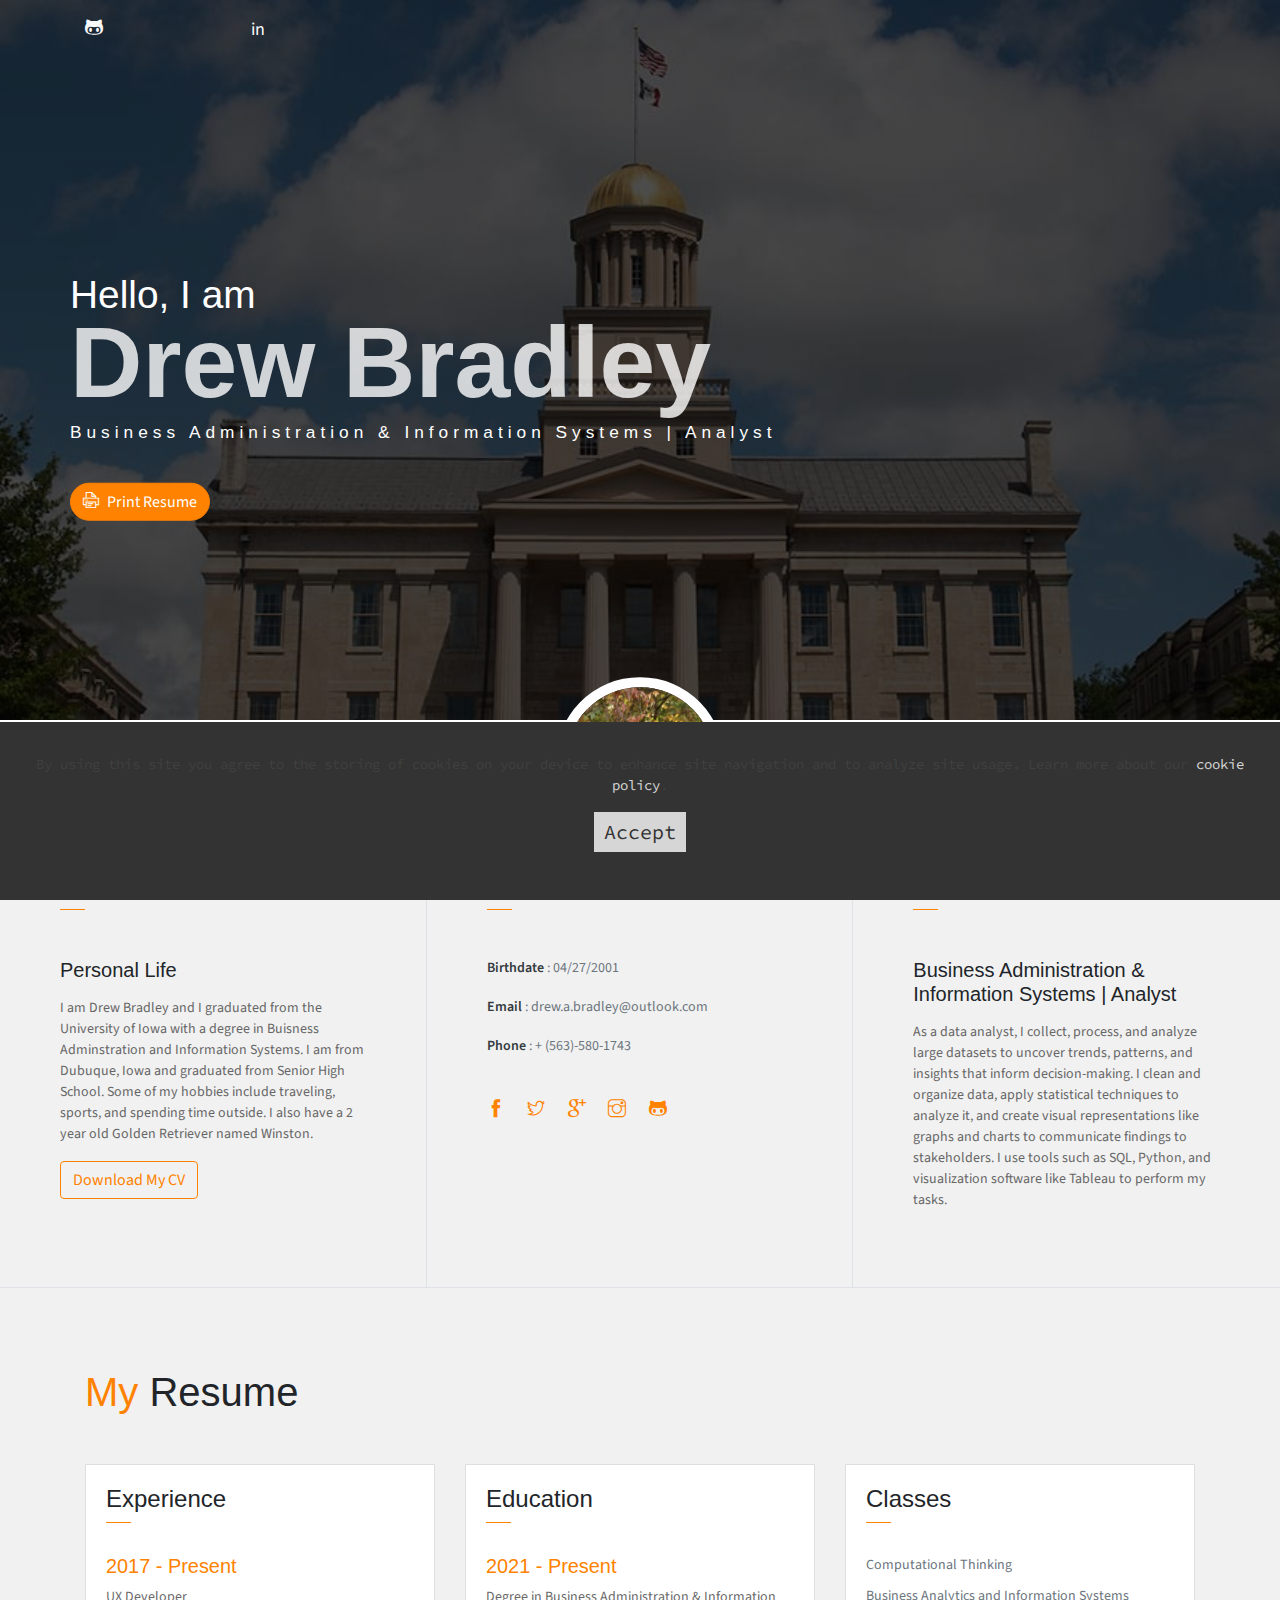
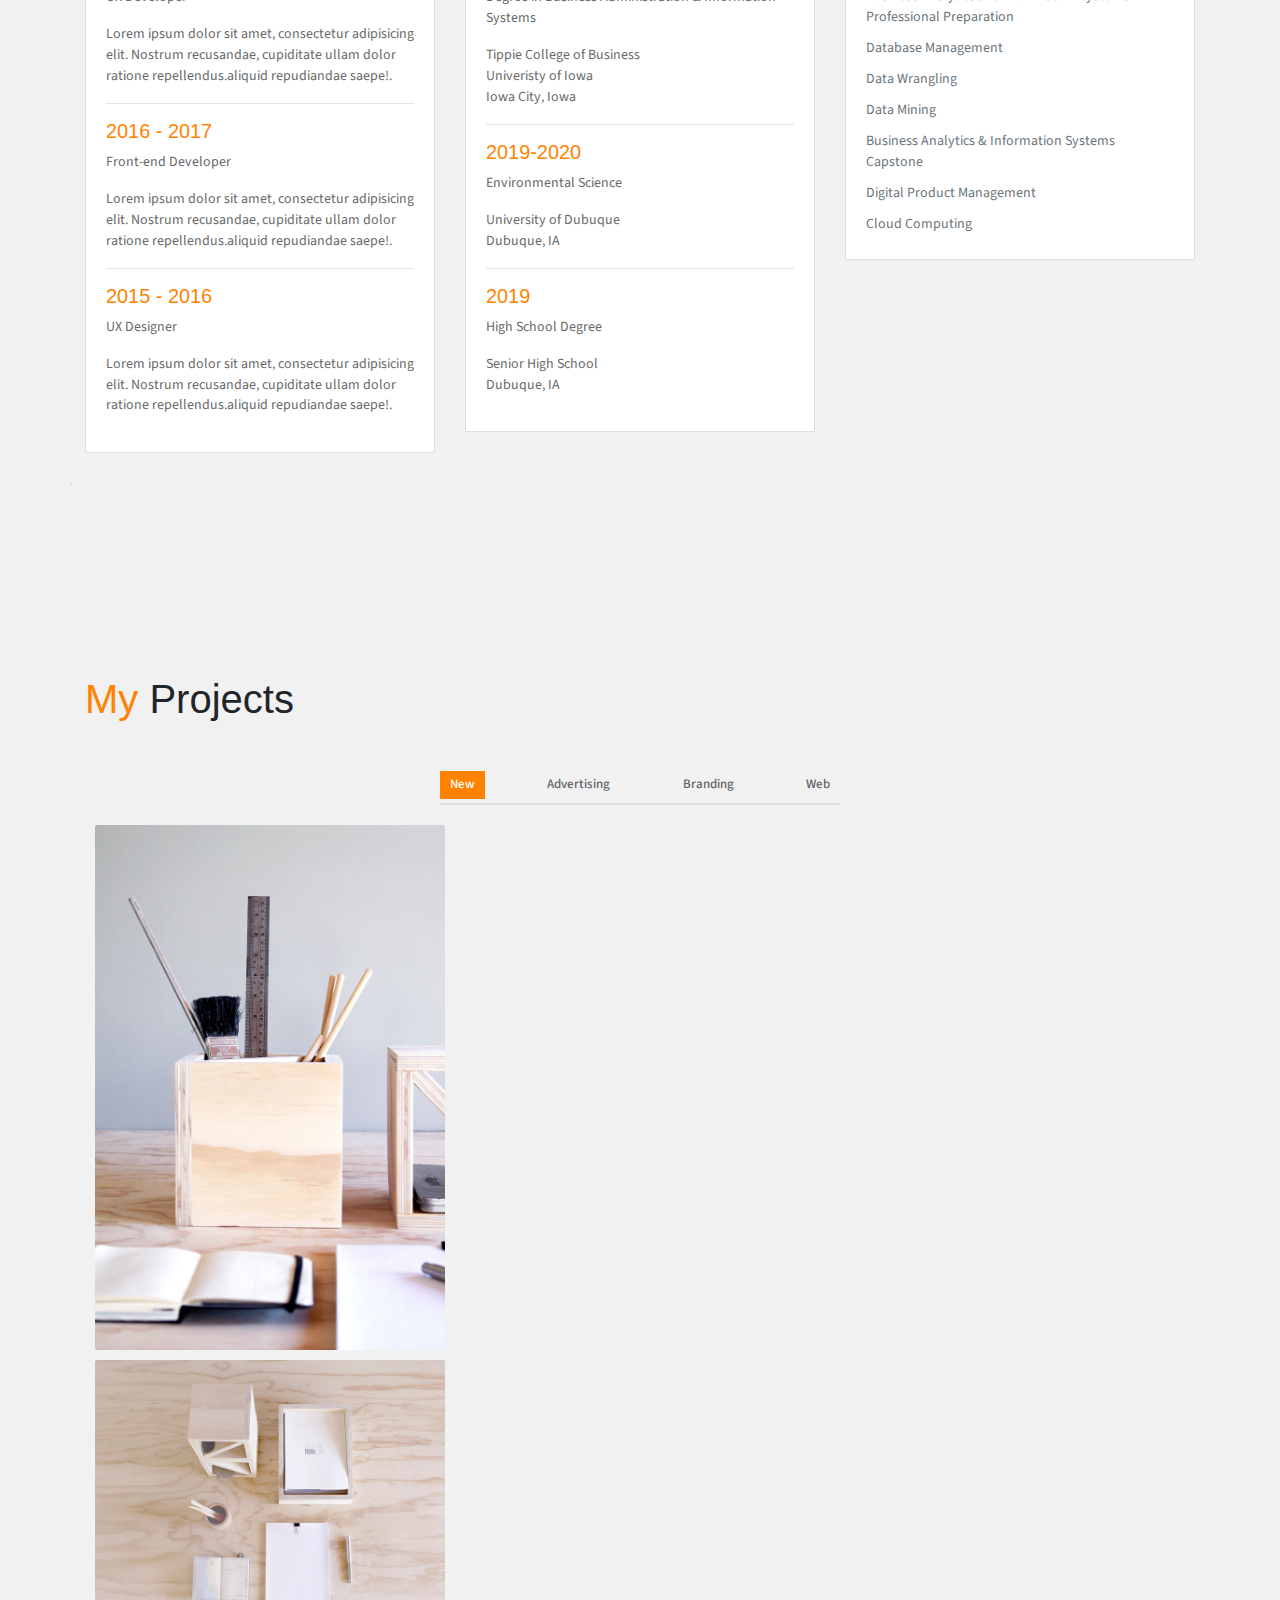
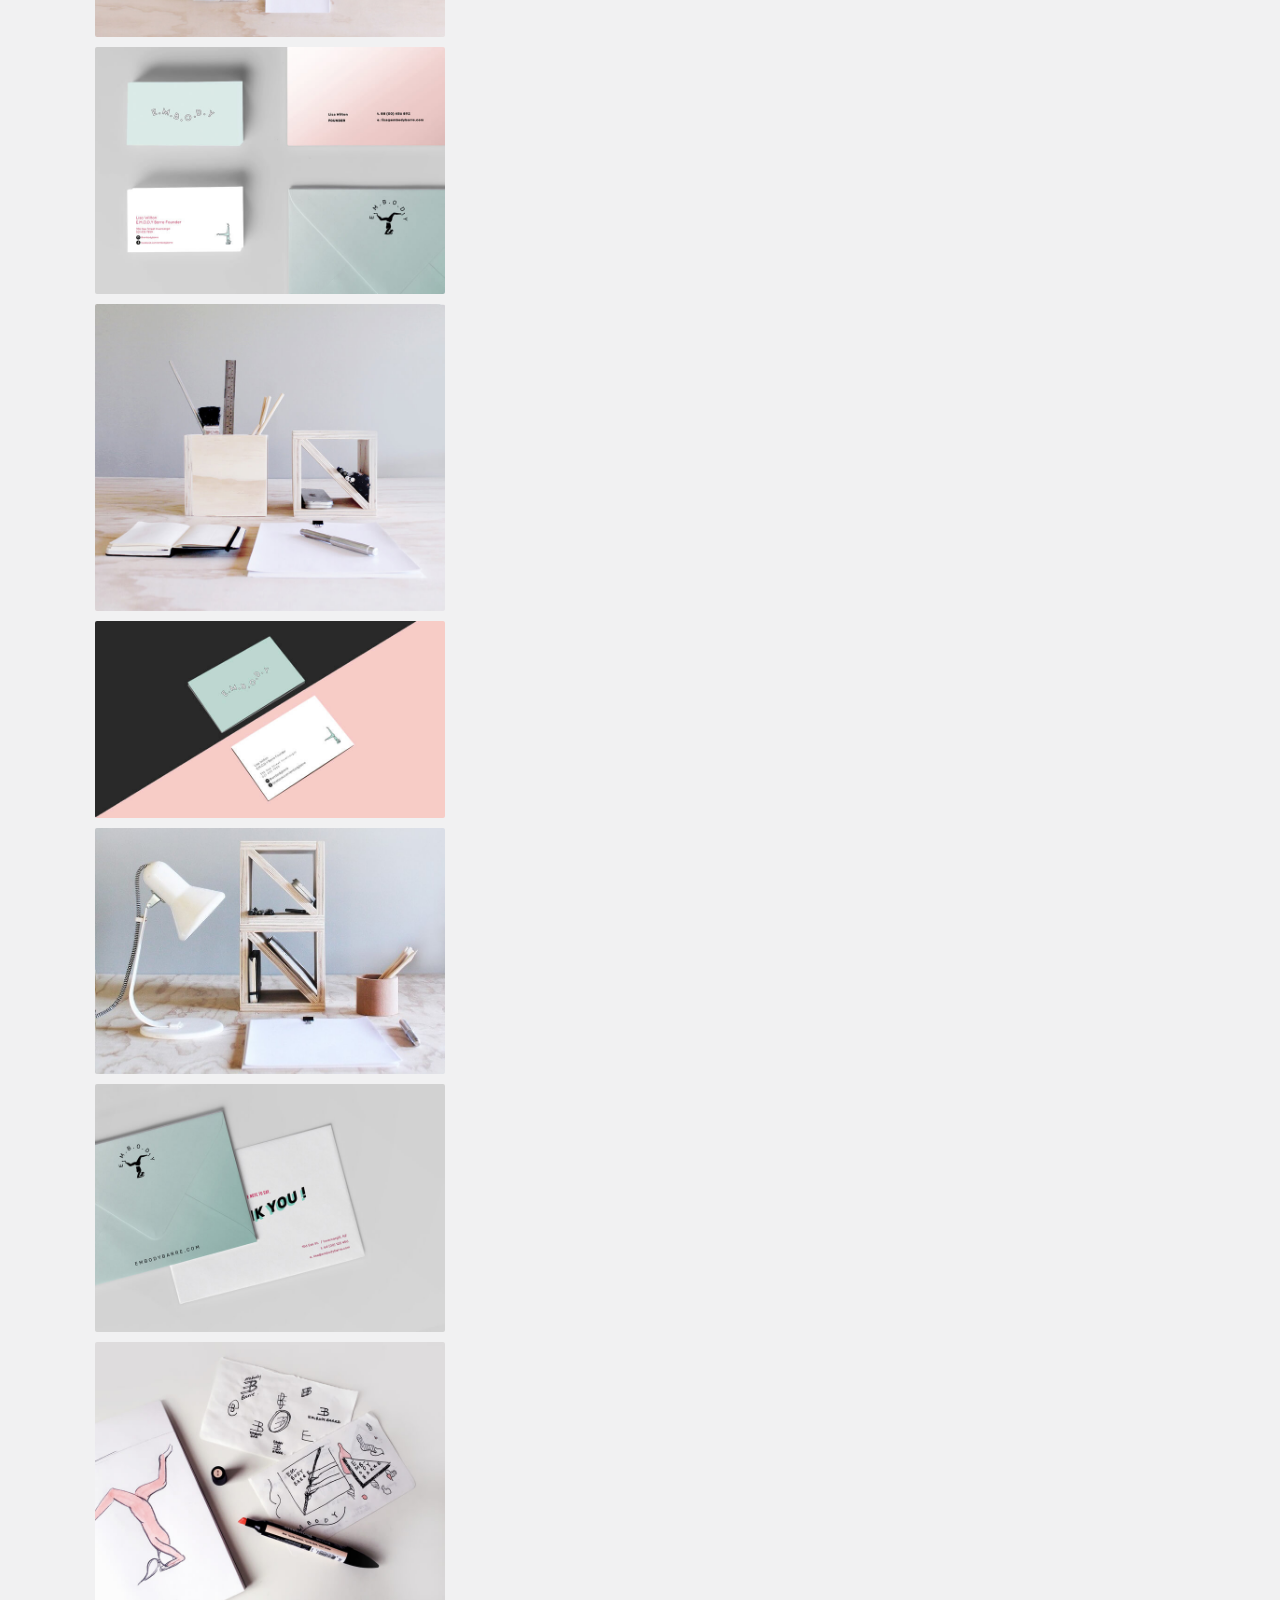
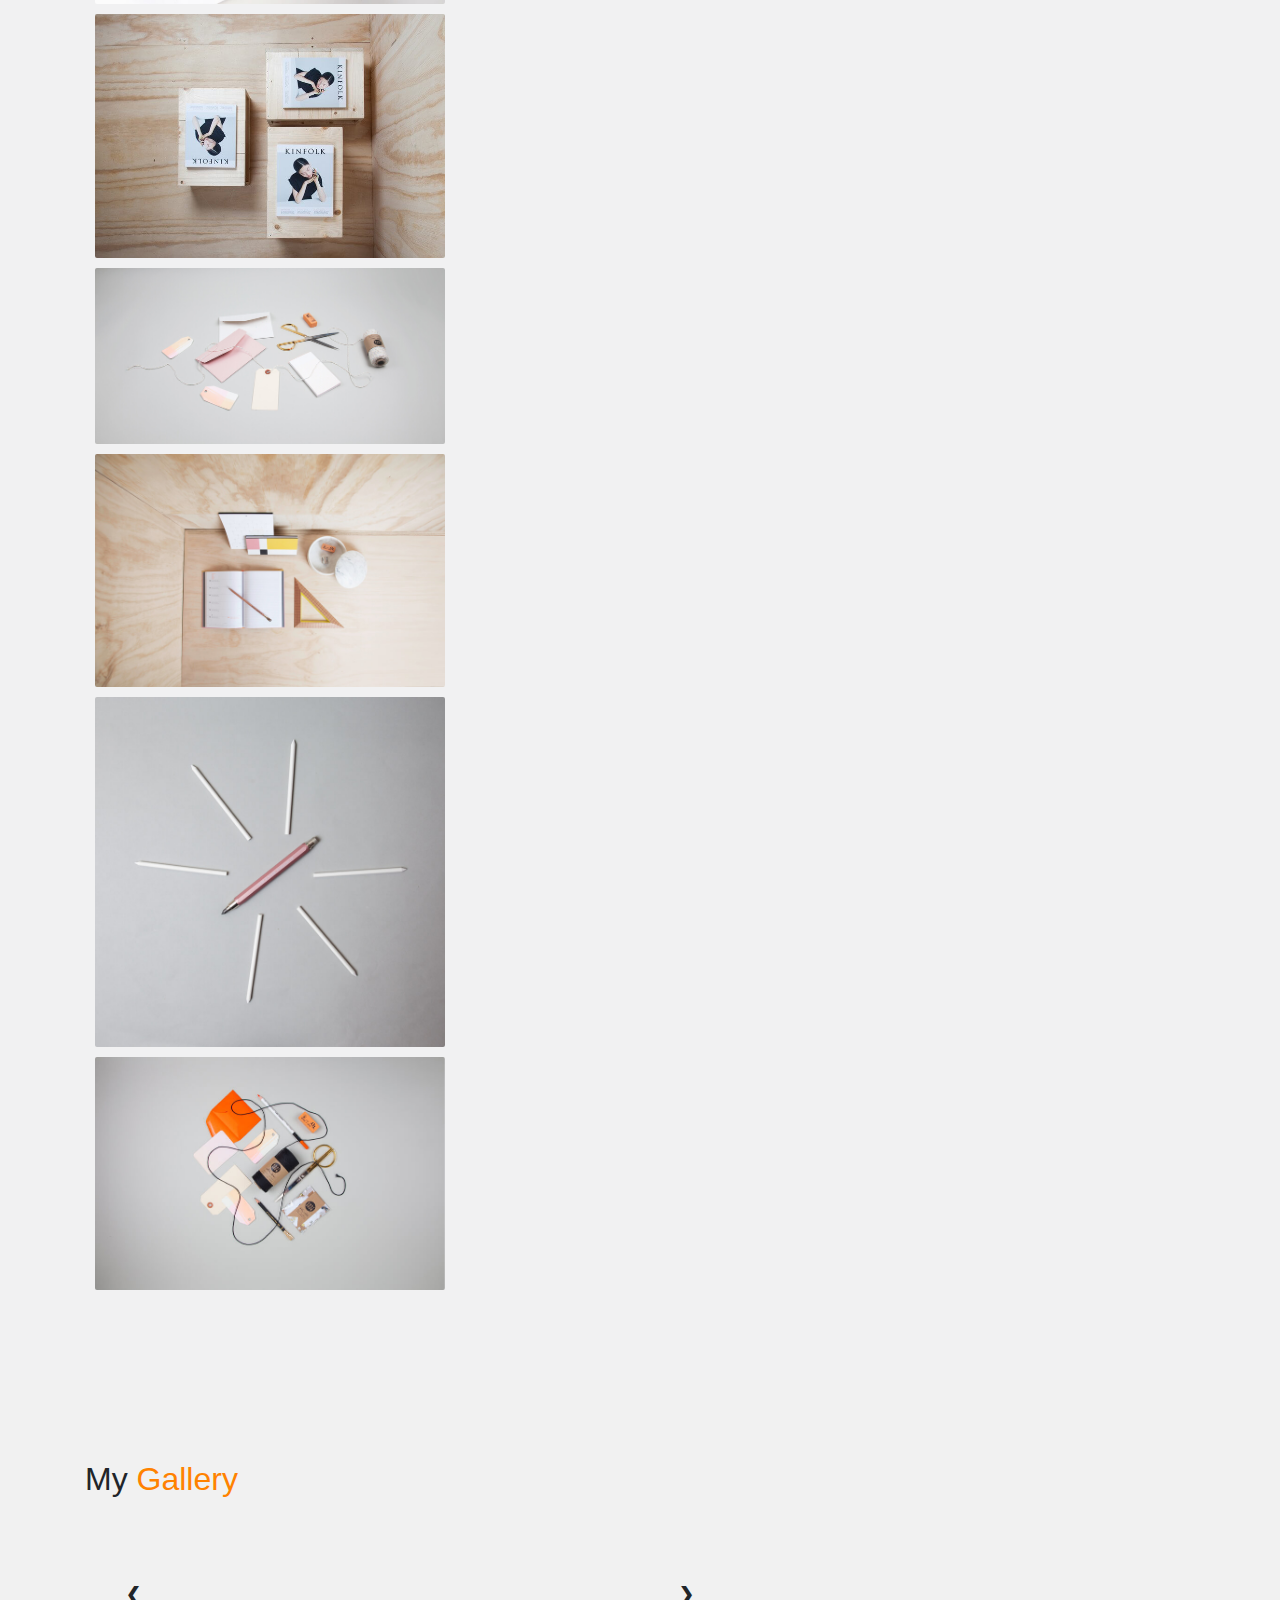
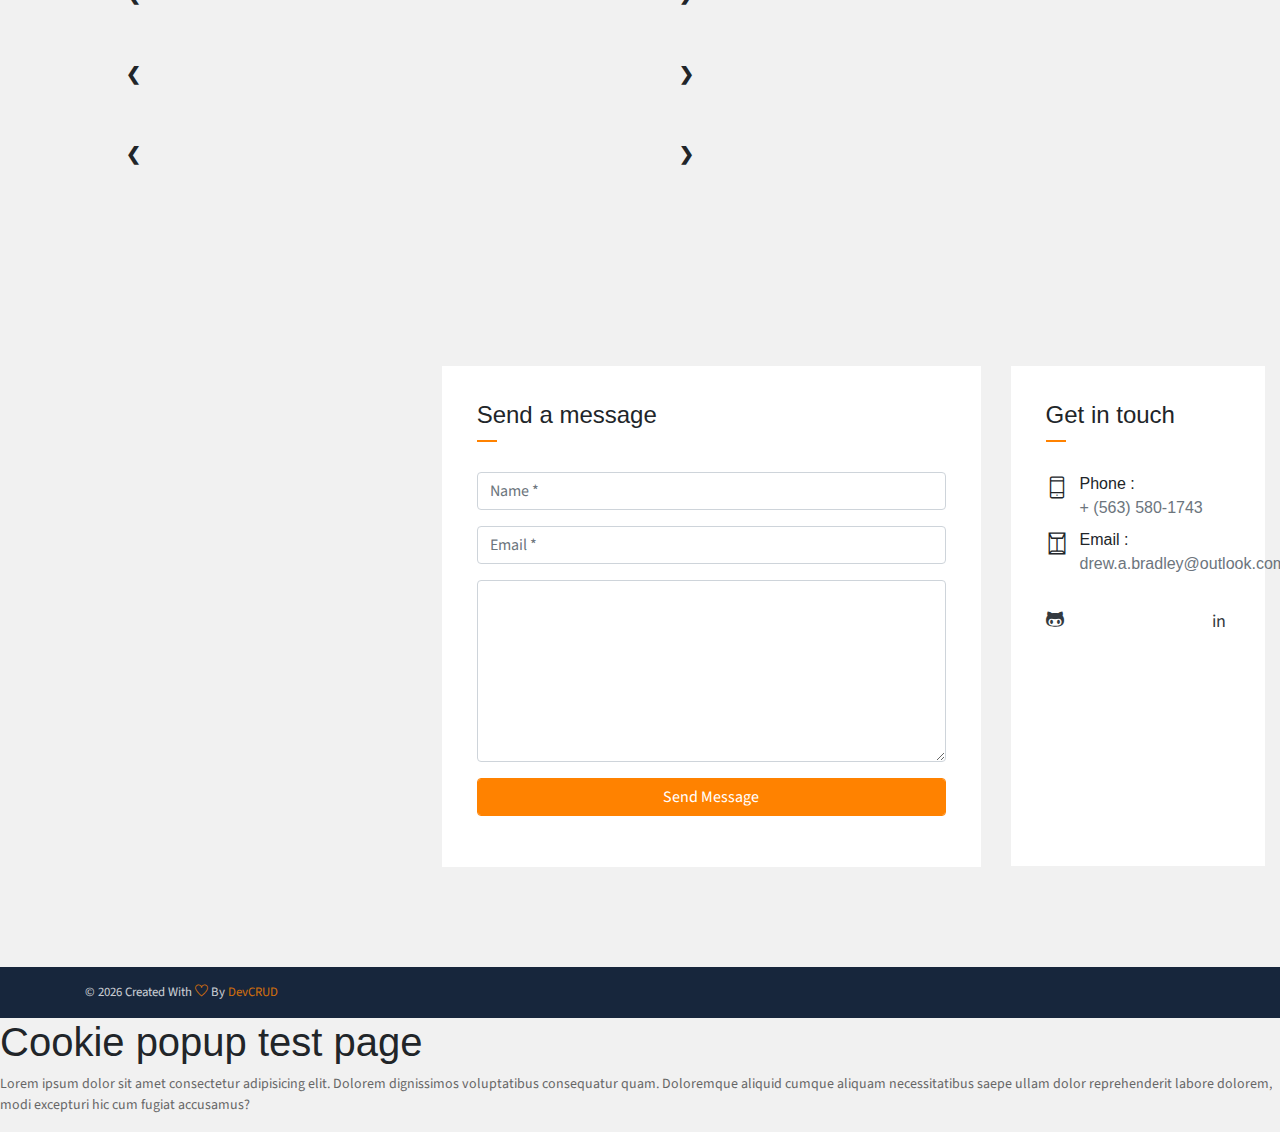
==== index.html @ 54332074 "twitter tags" ====
<!DOCTYPE html>
<html lang="en">
<head>
	<meta charset="utf-8">
    <meta name="viewport" content="width=device-width, initial-scale=1, shrink-to-fit=no">
    <meta name="description" content="Start your development with JohnDoe landing page.">
    <meta name="author" content="Devcrud">
    <title>Drew Bradley's Portfolio</title>
    <!-- font icons -->
    <link rel="stylesheet" href="assets/vendors/themify-icons/css/themify-icons.css">
    <!-- Bootstrap + JohnDoe main styles -->
	<link rel="stylesheet" href="assets/css/johndoe.css">
    <link rel="stylesheet" href="assets/css/cookie-popup.css">




    <link rel="icon" type="image/png" sizes="32x32" href="./favicon-32x32.png">
    <link rel="icon" type="image/png" sizes="16x16" href="./favicon-16x16.png">
    <link rel="apple-touch-icon" sizes="180x180" href="./apple-touch-icon.png">
    <link rel="icon" type="image/png" sizes="192x192" href="./android-chrome-192x192.png"> 
    <link rel="icon" type="image/png" sizes="512x512" href="./android-chrome-512x512.png"> 
    
</head>



<body data-spy="scroll" data-target=".navbar" data-offset="40" id="home">
    <a href="components.html" class="btn btn-primary btn-component" data-spy="affix" data-offset-top="600"><i class="ti-shift-left-alt"></i> Components</a>
    <header class="header">
        <div class="container">
            <ul class="social-icons pt-3">
                <li class="social-item"><a class="social-link text-light" href="https://github.com/drewabradley"><i class="ti-github" aria-hidden="true"></i></a></li>
                <li class="social-item"><a class="social-link text-light" href="https://www.linkedin.com/in/drew-bradley-9718a5233/">in</a></li>
            </ul>  
            <div class="header-content">
                <h4 class="header-subtitle" >Hello, I am</h4>
                <h1 class="header-title">Drew Bradley</h1>
                <h6 class="header-mono" >Business Administration & Information Systems | Analyst</h6>
                <a href="RESUME.pdf" target="_blank" style="text-decoration: none;">
                    <button class="btn btn-primary btn-rounded">
                        <i class="ti-printer pr-2"></i>Print Resume
                    </button>
                </a>
            </div>
        </div>
    </header>
    <nav class="navbar sticky-top navbar-expand-lg navbar-light bg-white" data-spy="affix" data-offset-top="510">
        <div class="container">
            <button class="navbar-toggler ml-auto" type="button" data-toggle="collapse" data-target="#navbarSupportedContent" aria-controls="navbarSupportedContent" aria-expanded="false" aria-label="Toggle navigation">
                <span class="navbar-toggler-icon"></span>
            </button>
            <div class="collapse mt-sm-20 navbar-collapse" id="navbarSupportedContent">
                <ul class="navbar-nav mr-auto">
                    <li class="nav-item">
                        <a href="#home" class="nav-link">Home</a>
                    </li>
                    <li class="nav-item">
                        <a href="#about" class="nav-link">About</a>
                    </li>
                    <li class="nav-item">
                        <a href="#resume" class="nav-link">Resume</a>
                    </li>
                </ul>
                <ul class="navbar-nav brand">
                    <img src="assets/imgs/avatar1.jpg" alt="" class="brand-img">
                    <li class="brand-txt">
                        <h5 class="brand-title">Drew Bradley</h5>
                        <div class="brand-subtitle">Business Administration & Information Systems | Analyst</div>
                    </li>
                </ul>
                <ul class="navbar-nav ml-auto">
                    <li class="nav-item">
                        <a href="#portfolio" class="nav-link">Portfolio</a>
                    </li>
                    <li class="nav-item">
                        <a href="#blog" class="nav-link">Gallery</a>
                    </li>
                    <li class="nav-item last-item">
                        <a href="#contact" class="nav-link">Contact</a>
                    </li>
                </ul>
            </div>
        </div>
    </nav>
    <div class="container-fluid">
        <div id="about" class="row about-section">
            <div class="col-lg-4 about-card">
                <h3 class="font-weight-light">About Me</h3>
                <span class="line mb-5"></span>
                <h5 class="mb-3">Personal Life</h5>
                <p class="mt-20">I am Drew Bradley and I graduated from the University of Iowa with a degree in Buisness Adminstration and Information Systems. I am from Dubuque, Iowa and graduated from Senior High School. Some of my hobbies include traveling, sports, and spending time outside. I also have a 2 year old Golden Retriever named Winston. </p>
                <button class="btn btn-outline-danger"><i class="icon-down-circled2 "></i>Download My CV</button>
            </div>
            <div class="col-lg-4 about-card">
                <h3 class="font-weight-light">Personal Info</h3>
                <span class="line mb-5"></span>
                <ul class="mt40 info list-unstyled">
                    <li><span>Birthdate</span> : 04/27/2001</li>
                    <li><span>Email</span> : drew.a.bradley@outlook.com</li>
                    <li><span>Phone</span> : + (563)-580-1743</li>
                </ul>
                <ul class="social-icons pt-3">
                    <li class="social-item"><a class="social-link" href="#"><i class="ti-facebook" aria-hidden="true"></i></a></li>
                    <li class="social-item"><a class="social-link" href="#"><i class="ti-twitter" aria-hidden="true"></i></a></li>
                    <li class="social-item"><a class="social-link" href="#"><i class="ti-google" aria-hidden="true"></i></a></li>
                    <li class="social-item"><a class="social-link" href="#"><i class="ti-instagram" aria-hidden="true"></i></a></li>
                    <li class="social-item"><a class="social-link" href="#"><i class="ti-github" aria-hidden="true"></i></a></li>
                </ul>  
            </div>
            <div class="col-lg-4 about-card">
                <h3 class="font-weight-light">Expertise</h3>
                <span class="line mb-5"></span>
                <h5 class="mb-3">Business Administration & Information Systems | Analyst</h5>
                <p class="mt-20">As a data analyst, I collect, process, and analyze large datasets to uncover trends, patterns, and insights that inform decision-making. I clean and organize data, apply statistical techniques to analyze it, and create visual representations like graphs and charts to communicate findings to stakeholders. I use tools such as SQL, Python, and visualization software like Tableau to perform my tasks.</p>
                
            </div>
        </div>
    </div>

    <!--Resume Section-->
    <section class="section" id="resume">
        <div class="container">
            <h1 class="mb-5"><span class="text-danger">My</span> Resume</h1>
            <div class="row">
                <div class="col-md-6 col-lg-4">
                    <div class="card">
                       <div class="card-header">
                            <div class="mt-2">
                                <h4>Experience</h4>
                                <span class="line"></span>  
                            </div>
                        </div>
                        <div class="card-body">
                            <h6 class="title text-danger">2017 - Present</h6>
                            <P>UX Developer</P>
                            <P class="subtitle">Lorem ipsum dolor sit amet, consectetur adipisicing elit. Nostrum recusandae, cupiditate ullam dolor ratione repellendus.aliquid repudiandae saepe!.</P>
                            <hr>
                            <h6 class="title text-danger">2016 - 2017</h6>
                            <P>Front-end Developer</P>
                            <P class="subtitle">Lorem ipsum dolor sit amet, consectetur adipisicing elit. Nostrum recusandae, cupiditate ullam dolor ratione repellendus.aliquid repudiandae saepe!.</P>
                            <hr>
                            <h6 class="title text-danger">2015 - 2016</h6>
                            <P>UX Designer</P>
                            <P class="subtitle">Lorem ipsum dolor sit amet, consectetur adipisicing elit. Nostrum recusandae, cupiditate ullam dolor ratione repellendus.aliquid repudiandae saepe!.</P>
                        </div>
                    </div>
                </div>
                <div class="col-md-6 col-lg-4">
                    <div class="card">
                       <div class="card-header">
                            <div class="mt-2">
                                <h4>Education</h4>
                                <span class="line"></span>  
                            </div>
                        </div>
                        <div class="card-body">
                            <h6 class="title text-danger">2021 - Present</h6>
                            <P>Degree in Business Administration & Information Systems</P>
                            <P class="subtitle">Tippie College of Business<br>Univeristy of Iowa<br>Iowa City, Iowa</P>
                            <hr>
                            <h6 class="title text-danger">2019-2020</h6>
                            <P>Environmental Science</P>
                            <P class="subtitle">University of Dubuque<br>Dubuque, IA
                            </P>
                            <hr>
                            <h6 class="title text-danger">2019</h6>
                            <P>High School Degree</P>
                            <P class="subtitle">Senior High School<br>Dubuque, IA</P>
                            
                        </div>
                    </div>
                </div>
                <div class="col-md-6 col-lg-4">
                    <div class="card">
                       <div class="card-header">
                            <div class="pull-left">
                                <h4 class="mt-2">Classes</h4>
                                <span class="line"></span>  
                            </div>
                        </div>
                        <div class="card-body pb-2">
                            <ul>
                                <li>Computational Thinking<div class="tooltip">Introduction to algorithmic problem-solving logic using Python; utilizing data structures and programming constructs to manipulate data and solve business problems.</div></li>
                                <li>Business Analytics and Information Systems Professional Preparation<div class="tooltip">Overview of career opportunities in business analytics and information systems; insights into various career paths for BAIS majors and strategies for career success.</div></li>
                                <li>Database Management<div class="tooltip">Learn to design, implement, and use relational database systems; emphasis on conceptual, logical, and physical data modeling and SQL skills.</div></li>
                                <li>Data Wrangling<div class="tooltip">Use R programming to collect, process, and manipulate data; apply descriptive and visual analytics methods.</div></li>
                                <li>Data Mining<div class="tooltip">Introduction to predictive analytics methods motivated by operations, marketing, finance, and healthcare; data mining techniques like classification, regression, and clustering.</div></li>
                                <li>Business Analytics & Information Systems Capstone<div class="tooltip">Engage in a real analytics project, utilizing the Tippie College of Business Analytics curriculum to deliver value to project sponsors.</div></li>
                                <li>Digital Product Management<div class="tooltip">Utilize Agile project management to manage digital projects.  Many companies want employees who have experience managing technical projects. In this course students will experience each role on the project team as they prioritize backlogs, gather requirements, and deliver features that add value for their customer.</div></li>
                                <li>Cloud Computing<div class="tooltip">Introduction to cloud providers such as Amazon Web Services (AWS) and Microsoft Azure as well as the underlying technology to provide reliable, secure transmission of data between the client and cloud provider. Throughout this hands-on course, you will configure compute, storage, database, application, and networking services to provide cost-effective solutions to solve businesses’ everyday problems.</div></li>
                                <!-- Additional courses can be added here in the same pattern -->
                            </ul>
                            </div>
                        </div>
                    </div>
                    <div class="card">
                      
                       
                    </div>
                </div>
            </div>
        </div>
    </section>



 




    <!-- Portfolio Section -->
    <section class="section bg-custom-gray" id="portfolio">
        <div class="container">
            <h1 class="mb-5"><span class="text-danger">My</span> Projects</h1>
            <div class="portfolio">
                <div class="filters">
                    <a href="#" data-filter=".new" class="active">
                        New
                    </a>
                    <a href="#" data-filter=".advertising">
                        Advertising
                    </a>
                    <a href="#" data-filter=".branding">
                        Branding
                    </a>
                    <a href="#" data-filter=".web">
                        Web
                    </a>
                </div>
                <div class="portfolio-container"> 
                    <div class="col-md-6 col-lg-4 web new">
                        <div class="portfolio-item">
                            <img src="assets/imgs/web-1.jpg" class="img-fluid" alt="Download free bootstrap 4 admin dashboard, free boootstrap 4 templates">
                            <div class="content-holder">
                                <a class="img-popup" href="assets/imgs/web-1.jpg"></a>
                                <div class="text-holder">
                                    <h6 class="title">WEB</h6>
                                    <p class="subtitle">Expedita corporis doloremque velit in totam!</p>
                                </div>
                            </div>   
                        </div>             
                    </div>
                    <div class="col-md-6 col-lg-4 web new">
                        <div class="portfolio-item">
                            <img src="assets/imgs/web-2.jpg" class="img-fluid" alt="Download free bootstrap 4 admin dashboard, free boootstrap 4 templates">
                            <div class="content-holder">
                                <a class="img-popup" href="assets/imgs/web-2.jpg"></a>
                                <div class="text-holder">
                                    <h6 class="title">WEB</h6>
                                    <p class="subtitle">Expedita corporis doloremque velit in totam!</p>
                                </div>
                            </div> 
                        </div>                         
                    </div>
                    <div class="col-md-6 col-lg-4 advertising new">
                        <div class="portfolio-item">
                            <img src="assets/imgs/advertising-2.jpg" class="img-fluid" alt="Download free bootstrap 4 admin dashboard, free boootstrap 4 templates">                         
                            <div class="content-holder">
                                <a class="img-popup" href="assets/imgs/advertising-2.jpg"></a>
                                <div class="text-holder">
                                    <h6 class="title">ADVERSTISING</h6>
                                    <p class="subtitle">Expedita corporis doloremque velit in totam!</p>
                                </div>
                            </div>    
                        </div>              
                    </div> 
                    <div class="col-md-6 col-lg-4 web">
                        <div class="portfolio-item">
                            <img src="assets/imgs/web-4.jpg" class="img-fluid" alt="Download free bootstrap 4 admin dashboard, free boootstrap 4 templates">
                            <div class="content-holder">
                                <a class="img-popup" href="assets/imgs/web-4.jpg"></a>
                                <div class="text-holder">
                                    <h6 class="title">WEB</h6>
                                    <p class="subtitle">Expedita corporis doloremque velit in totam!</p>
                                </div>
                            </div>
                        </div>                                                     
                    </div>

                    <div class="col-md-6 col-lg-4 advertising"> 
                        <div class="portfolio-item">
                            <img src="assets/imgs/advertising-1.jpg" class="img-fluid" alt="Download free bootstrap 4 admin dashboard, free boootstrap 4 templates">                               
                            <div class="content-holder">
                                <a class="img-popup" href="assets/imgs/advertising-1.jpg"></a>
                                <div class="text-holder">
                                    <h6 class="title">ADVERSITING</h6>
                                    <p class="subtitle">Expedita corporis doloremque velit in totam!</p>
                                </div>
                            </div>
                        </div>                                                       
                    </div> 
                    <div class="col-md-6 col-lg-4 web new">
                        <div class="portfolio-item">
                            <img src="assets/imgs/web-3.jpg" class="img-fluid" alt="Download free bootstrap 4 admin dashboard, free boootstrap 4 templates">  
                           <div class="content-holder">
                                <a class="img-popup" href="assets/imgs/web-3.jpg"></a>
                                <div class="text-holder">
                                    <h6 class="title">WEB</h6>
                                    <p class="subtitle">Expedita corporis doloremque velit in totam!</p>
                                </div>
                            </div>
                        </div>                                                     
                    </div>
                    <div class="col-md-6 col-lg-4 advertising new">
                        <div class="portfolio-item">
                            <img src="assets/imgs/advertising-3.jpg" class="img-fluid" alt="Download free bootstrap 4 admin dashboard, free boootstrap 4 templates">       
                           <div class="content-holder">
                                <a class="img-popup" href="assets/imgs/advertising-3.jpg"></a>
                                <div class="text-holder">
                                    <h6 class="title">ADVERSITING</h6>
                                    <p class="subtitle">Expedita corporis doloremque velit in totam!</p>
                                </div>
                            </div>
                        </div>                                                       
                    </div> 
                    <div class="col-md-6 col-lg-4 advertising new"> 
                        <div class="portfolio-item">
                            <img src="assets/imgs/advertising-4.jpg" class="img-fluid" alt="Download free bootstrap 4 admin dashboard, free boootstrap 4 templates">            
                            <div class="content-holder">
                                <a class="img-popup" href="assets/imgs/advertising-4.jpg"></a>
                                <div class="text-holder">
                                    <h6 class="title">ADVERTISING</h6>
                                    <p class="subtitle">Expedita corporis doloremque velit in totam!</p>
                                </div>
                            </div>
                        </div>
                                
                    </div> 
                    <div class="col-md-6 col-lg-4 branding new">
                        <div class="portfolio-item">
                            <img src="assets/imgs/branding-1.jpg" class="img-fluid" alt="Download free bootstrap 4 admin dashboard, free boootstrap 4 templates">                        
                            <div class="content-holder">
                                <a class="img-popup" href="assets/imgs/branding-1.jpg"></a>
                                <div class="text-holder">
                                    <h6 class="title">BRANDING</h6>
                                    <p class="subtitle">Expedita corporis doloremque velit in totam!</p>
                                </div>
                            </div> 
                        </div>
                    </div> 
                    <div class="col-md-6 col-lg-4 branding">
                        <div class="portfolio-item">
                            <img src="assets/imgs/branding-2.jpg" class="img-fluid" alt="Download free bootstrap 4 admin dashboard, free boootstrap 4 templates">  
                            <div class="content-holder">
                                <a class="img-popup" href="assets/imgs/branding-2.jpg"></a>
                                <div class="text-holder">
                                    <h6 class="title">BRANDING</h6>
                                    <p class="subtitle">Expedita corporis doloremque velit in totam!</p>
                                </div>
                            </div>
                        </div>                                                     
                    </div> 
                    <div class="col-md-6 col-lg-4 branding new">
                        <div class="portfolio-item">
                            <img src="assets/imgs/branding-3.jpg" class="img-fluid" alt="Download free bootstrap 4 admin dashboard, free boootstrap 4 templates">   
                            <div class="content-holder">
                                <a class="img-popup" href="assets/imgs/branding-3.jpg"></a>
                                <div class="text-holder">
                                    <h6 class="title">BRANDING</h6>
                                    <p class="subtitle">Expedita corporis doloremque velit in totam!</p>
                                </div>
                            </div>
                        </div>                                                    
                    </div> 
                    <div class="col-md-6 col-lg-4 branding">
                        <div class="portfolio-item">
                            <img src="assets/imgs/branding-4.jpg" class="img-fluid" alt="Download free bootstrap 4 admin dashboard, free boootstrap 4 templates">                      
                            <div class="content-holder">
                                <a class="img-popup" href="assets/imgs/branding-4.jpg"></a>
                                <div class="text-holder">
                                    <h6 class="title">BRANDING</h6>
                                    <p class="subtitle">Expedita corporis doloremque velit in totam!</p>
                                </div>
                            </div>
                        </div>                                                      
                    </div> 
                    <div class="col-md-6 col-lg-4 branding">
                        <div class="portfolio-item">
                            <img src="assets/imgs/branding-5.jpg" class="img-fluid" alt="Download free bootstrap 4 admin dashboard, free boootstrap 4 templates">          
                            <div class="content-holder">
                                <a class="img-popup" href="assets/imgs/branding-5.jpg"></a>
                                <div class="text-holder">
                                    <h6 class="title">BRANDING</h6>
                                    <p class="subtitle">Expedita corporis doloremque velit in totam!</p>
                                </div>
                            </div>
                        </div>                                                   
                    </div>
                </div> 
            </div>  
        </div>            
    </section>
    <!-- End of portfolio section -->

    <section class="section" id="blog">
        <div class="container">
            <h2 class="mb-5">My<span class="text-danger"> Gallery</span></h2>
            <div class="row">
                <div class="slider">
                    <img class="slides a" src="image1a.jpg" alt="Image 1a">
                    <img class="slides a" src="image2a.jpg" alt="Image 2a">
                    <img class="slides a" src="image3a.jpg" alt="Image 3a">
                    <a class="prev" onclick="moveSlide(-1, 'a')">&#10094;</a>
                    <a class="next" onclick="moveSlide(1, 'a')">&#10095;</a>
                  </div>
                  
                  <div class="slider">
                    <img class="slides b" src="image1b.jpg" alt="Image 1b">
                    <img class="slides b" src="image2b.jpg" alt="Image 2b">
                    <img class="slides b" src="image3b.jpg" alt="Image 3b">
                    <a class="prev" onclick="moveSlide(-1, 'b')">&#10094;</a>
                    <a class="next" onclick="moveSlide(1, 'b')">&#10095;</a>
                  </div>
                  
                  <div class="slider">
                    <img class="slides c" src="image1c.jpg" alt="Image 1c">
                    <img class="slides c" src="image2c.jpg" alt="Image 2c">
                    <img class="slides c" src="image3c.jpg" alt="Image 3c">
                    <a class="prev" onclick="moveSlide(-1, 'c')">&#10094;</a>
                    <a class="next" onclick="moveSlide(1, 'c')">&#10095;</a>
                  </div>
                  
        </div>
    </section>

    <div class="section contact" id="contact">
        <div id="map" class="col-md-6 col-lg-4"></div>
        <div class="container">
            <div class="row">
                <div class="col-lg-8">
                    <div class="contact-form-card">
                        <h4 class="contact-title">Send a message</h4>
                        <form action="">
                            <div class="form-group">
                                <input  class="form-control" type="text" placeholder="Name *" required>
                            </div>
                            <div class="form-group">
                                <input class="form-control" type="email" placeholder="Email *" required>
                            </div>
                            <div class="form-group">
                                <textarea class="form-control" id=" placeholder="Message *" rows="7" required></textarea>
                            </div>
                            <div class="form-group ">
                                <button type="submit" class="form-control btn btn-primary" >Send Message</button>
                            </div>
                        </form>
                    </div>
                </div>
                <div class="col-lg-4">
                    <div class="contact-info-card">
                        <h4 class="contact-title">Get in touch</h4>
                        <div class="row mb-2">
                            <div class="col-1 pt-1 mr-1">
                                <i class="ti-mobile icon-md"></i>
                            </div>
                            <div class="col-10 ">
                                <h6 class="d-inline">Phone : <br> <span class="text-muted">+ (563) 580-1743</span></h6>
                            </div>
                        </div>
                        
                        <div class="row mb-2">
                            <div class="col-1 pt-1 mr-1">
                                <i class="ti-envelope icon-md"></i>
                            </div>
                            <div class="col-10">
                                <h6 class="d-inline">Email :<br> <span class="text-muted">drew.a.bradley@outlook.com</span></h6>
                            </div>
                        </div>
                        <ul class="social-icons pt-4">
                    
                            <li class="social-item"><a class="social-link text-dark" href="https://github.com/drewabradley"><i class="ti-github" aria-hidden="true"></i></a></li>
                            <li class="social-item"><a class="social-link text-dark" href="https://www.linkedin.com/in/drew-bradley-9718a5233/">in</a></li>
                        </ul> 
                    </div>
                </div>
            </div>

        </div>
    </div>
    <footer class="footer py-3">
        <div class="container">
            <p class="small mb-0 text-light">
                &copy; <script>document.write(new Date().getFullYear())</script> Created With <i class="ti-heart text-danger"></i> By <a href="http://devcrud.com" target="_blank"><span class="text-danger" title="Bootstrap 4 Themes and Dashboards">DevCRUD</span></a> 
            </p>
        </div>
    </footer>

    <h1>Cookie popup test page</h1>
    <p>
      Lorem ipsum dolor sit amet consectetur adipisicing elit. Dolorem
      dignissimos voluptatibus consequatur quam. Doloremque aliquid cumque
      aliquam necessitatibus saepe ullam dolor reprehenderit labore dolorem,
      modi excepturi hic cum fugiat accusamus?
    </p>

    <div id="cookie-popup">
      <p>
        By using this site you agree to the storing of cookies on your device to
        enhance site navigation and to analyze site usage. Learn more about our
        <a href="/cookie-policy">cookie policy</a>.
      </p>
      <p>
        <button id="accept-cookies">Accept</button>
      </p>
    </div>

    <script src="assets/js/cookie-popup.js"></script>



	<!-- core  -->
    <script src="assets/vendors/jquery/jquery-3.4.1.js"></script>
    <script src="assets/vendors/bootstrap/bootstrap.bundle.js"></script>

    <!-- bootstrap 3 affix -->
    <script src="assets/vendors/bootstrap/bootstrap.affix.js"></script>

    <!-- Isotope  -->
    <script src="assets/vendors/isotope/isotope.pkgd.js"></script>
    
    <!-- Google mpas -->
    <script async defer src="https://maps.googleapis.com/maps/api/js?key=AIzaSyCtme10pzgKSPeJVJrG1O3tjR6lk98o4w8&callback=initMap"></script>

    <!-- JohnDoe js -->

    <script src="assets/js/cookie-popup.js"></script>

    <meta name="twitter:card" content="summary_large_image">
    <meta name="twitter:site" content="@nytimes">
    <meta name="twitter:creator" content="@SarahMaslinNir">
    <meta name="twitter:title" content="Parade of Fans for Houston’s Funeral">
    <meta name="twitter:description" content="NEWARK - The guest list and parade of limousines with celebrities emerging from them seemed more suited to a red carpet event in Hollywood or New York than than a gritty stretch of Sussex Avenue near the former site of the James M. Baxter Terrace public housing project here.">
    <meta name="twitter:image" content="favicon-32x32">

<!-- Google tag (gtag.js) -->
<script async src="https://www.googletagmanager.com/gtag/js?id=G-SJVCZEW1F0"></script>
<script>
  window.dataLayer = window.dataLayer || [];
  function gtag(){dataLayer.push(arguments);}
  gtag('js', new Date());

  gtag('config', 'G-SJVCZEW1F0');
</script>

</body>
</html>
---- assets/vendors/themify-icons/css/themify-icons.css ----
@font-face {
	font-family: 'themify';
	src:url("../fonts/themify.eot?-fvbane");
	src:url("../fonts/themify.eot?#iefix-fvbane") format("embedded-opentype"),
		url("../fonts/themify.woff?-fvbane") format("woff"),
		url("../fonts/themify.ttf?-fvbane") format("truetype"),
		url("../fonts/themify.svg?-fvbane#themify") format("svg");
	font-weight: normal;
	font-style: normal;
}

[class^="ti-"], [class*=" ti-"] {
	font-family: 'themify';
	speak: none;
	font-style: normal;
	font-weight: normal;
	font-variant: normal;
	text-transform: none;
	line-height: 1;

	/* Better Font Rendering =========== */
	-webkit-font-smoothing: antialiased;
	-moz-osx-font-smoothing: grayscale;
}

.ti-wand:before {
	content: "\e600";
}
.ti-volume:before {
	content: "\e601";
}
.ti-user:before {
	content: "\e602";
}
.ti-unlock:before {
	content: "\e603";
}
.ti-unlink:before {
	content: "\e604";
}
.ti-trash:before {
	content: "\e605";
}
.ti-thought:before {
	content: "\e606";
}
.ti-target:before {
	content: "\e607";
}
.ti-tag:before {
	content: "\e608";
}
.ti-tablet:before {
	content: "\e609";
}
.ti-star:before {
	content: "\e60a";
}
.ti-spray:before {
	content: "\e60b";
}
.ti-signal:before {
	content: "\e60c";
}
.ti-shopping-cart:before {
	content: "\e60d";
}
.ti-shopping-cart-full:before {
	content: "\e60e";
}
.ti-settings:before {
	content: "\e60f";
}
.ti-search:before {
	content: "\e610";
}
.ti-zoom-in:before {
	content: "\e611";
}
.ti-zoom-out:before {
	content: "\e612";
}
.ti-cut:before {
	content: "\e613";
}
.ti-ruler:before {
	content: "\e614";
}
.ti-ruler-pencil:before {
	content: "\e615";
}
.ti-ruler-alt:before {
	content: "\e616";
}
.ti-bookmark:before {
	content: "\e617";
}
.ti-bookmark-alt:before {
	content: "\e618";
}
.ti-reload:before {
	content: "\e619";
}
.ti-plus:before {
	content: "\e61a";
}
.ti-pin:before {
	content: "\e61b";
}
.ti-pencil:before {
	content: "\e61c";
}
.ti-pencil-alt:before {
	content: "\e61d";
}
.ti-paint-roller:before {
	content: "\e61e";
}
.ti-paint-bucket:before {
	content: "\e61f";
}
.ti-na:before {
	content: "\e620";
}
.ti-mobile:before {
	content: "\e621";
}
.ti-minus:before {
	content: "\e622";
}
.ti-medall:before {
	content: "\e623";
}
.ti-medall-alt:before {
	content: "\e624";
}
.ti-marker:before {
	content: "\e625";
}
.ti-marker-alt:before {
	content: "\e626";
}
.ti-arrow-up:before {
	content: "\e627";
}
.ti-arrow-right:before {
	content: "\e628";
}
.ti-arrow-left:before {
	content: "\e629";
}
.ti-arrow-down:before {
	content: "\e62a";
}
.ti-lock:before {
	content: "\e62b";
}
.ti-location-arrow:before {
	content: "\e62c";
}
.ti-link:before {
	content: "\e62d";
}
.ti-layout:before {
	content: "\e62e";
}
.ti-layers:before {
	content: "\e62f";
}
.ti-layers-alt:before {
	content: "\e630";
}
.ti-key:before {
	content: "\e631";
}
.ti-import:before {
	content: "\e632";
}
.ti-image:before {
	content: "\e633";
}
.ti-heart:before {
	content: "\e634";
}
.ti-heart-broken:before {
	content: "\e635";
}
.ti-hand-stop:before {
	content: "\e636";
}
.ti-hand-open:before {
	content: "\e637";
}
.ti-hand-drag:before {
	content: "\e638";
}
.ti-folder:before {
	content: "\e639";
}
.ti-flag:before {
	content: "\e63a";
}
.ti-flag-alt:before {
	content: "\e63b";
}
.ti-flag-alt-2:before {
	content: "\e63c";
}
.ti-eye:before {
	content: "\e63d";
}
.ti-export:before {
	content: "\e63e";
}
.ti-exchange-vertical:before {
	content: "\e63f";
}
.ti-desktop:before {
	content: "\e640";
}
.ti-cup:before {
	content: "\e641";
}
.ti-crown:before {
	content: "\e642";
}
.ti-comments:before {
	content: "\e643";
}
.ti-comment:before {
	content: "\e644";
}
.ti-comment-alt:before {
	content: "\e645";
}
.ti-close:before {
	content: "\e646";
}
.ti-clip:before {
	content: "\e647";
}
.ti-angle-up:before {
	content: "\e648";
}
.ti-angle-right:before {
	content: "\e649";
}
.ti-angle-left:before {
	content: "\e64a";
}
.ti-angle-down:before {
	content: "\e64b";
}
.ti-check:before {
	content: "\e64c";
}
.ti-check-box:before {
	content: "\e64d";
}
.ti-camera:before {
	content: "\e64e";
}
.ti-announcement:before {
	content: "\e64f";
}
.ti-brush:before {
	content: "\e650";
}
.ti-briefcase:before {
	content: "\e651";
}
.ti-bolt:before {
	content: "\e652";
}
.ti-bolt-alt:before {
	content: "\e653";
}
.ti-blackboard:before {
	content: "\e654";
}
.ti-bag:before {
	content: "\e655";
}
.ti-move:before {
	content: "\e656";
}
.ti-arrows-vertical:before {
	content: "\e657";
}
.ti-arrows-horizontal:before {
	content: "\e658";
}
.ti-fullscreen:before {
	content: "\e659";
}
.ti-arrow-top-right:before {
	content: "\e65a";
}
.ti-arrow-top-left:before {
	content: "\e65b";
}
.ti-arrow-circle-up:before {
	content: "\e65c";
}
.ti-arrow-circle-right:before {
	content: "\e65d";
}
.ti-arrow-circle-left:before {
	content: "\e65e";
}
.ti-arrow-circle-down:before {
	content: "\e65f";
}
.ti-angle-double-up:before {
	content: "\e660";
}
.ti-angle-double-right:before {
	content: "\e661";
}
.ti-angle-double-left:before {
	content: "\e662";
}
.ti-angle-double-down:before {
	content: "\e663";
}
.ti-zip:before {
	content: "\e664";
}
.ti-world:before {
	content: "\e665";
}
.ti-wheelchair:before {
	content: "\e666";
}
.ti-view-list:before {
	content: "\e667";
}
.ti-view-list-alt:before {
	content: "\e668";
}
.ti-view-grid:before {
	content: "\e669";
}
.ti-uppercase:before {
	content: "\e66a";
}
.ti-upload:before {
	content: "\e66b";
}
.ti-underline:before {
	content: "\e66c";
}
.ti-truck:before {
	content: "\e66d";
}
.ti-timer:before {
	content: "\e66e";
}
.ti-ticket:before {
	content: "\e66f";
}
.ti-thumb-up:before {
	content: "\e670";
}
.ti-thumb-down:before {
	content: "\e671";
}
.ti-text:before {
	content: "\e672";
}
.ti-stats-up:before {
	content: "\e673";
}
.ti-stats-down:before {
	content: "\e674";
}
.ti-split-v:before {
	content: "\e675";
}
.ti-split-h:before {
	content: "\e676";
}
.ti-smallcap:before {
	content: "\e677";
}
.ti-shine:before {
	content: "\e678";
}
.ti-shift-right:before {
	content: "\e679";
}
.ti-shift-left:before {
	content: "\e67a";
}
.ti-shield:before {
	content: "\e67b";
}
.ti-notepad:before {
	content: "\e67c";
}
.ti-server:before {
	content: "\e67d";
}
.ti-quote-right:before {
	content: "\e67e";
}
.ti-quote-left:before {
	content: "\e67f";
}
.ti-pulse:before {
	content: "\e680";
}
.ti-printer:before {
	content: "\e681";
}
.ti-power-off:before {
	content: "\e682";
}
.ti-plug:before {
	content: "\e683";
}
.ti-pie-chart:before {
	content: "\e684";
}
.ti-paragraph:before {
	content: "\e685";
}
.ti-panel:before {
	content: "\e686";
}
.ti-package:before {
	content: "\e687";
}
.ti-music:before {
	content: "\e688";
}
.ti-music-alt:before {
	content: "\e689";
}
.ti-mouse:before {
	content: "\e68a";
}
.ti-mouse-alt:before {
	content: "\e68b";
}
.ti-money:before {
	content: "\e68c";
}
.ti-microphone:before {
	content: "\e68d";
}
.ti-menu:before {
	content: "\e68e";
}
.ti-menu-alt:before {
	content: "\e68f";
}
.ti-map:before {
	content: "\e690";
}
.ti-map-alt:before {
	content: "\e691";
}
.ti-loop:before {
	content: "\e692";
}
.ti-location-pin:before {
	content: "\e693";
}
.ti-list:before {
	content: "\e694";
}
.ti-light-bulb:before {
	content: "\e695";
}
.ti-Italic:before {
	content: "\e696";
}
.ti-info:before {
	content: "\e697";
}
.ti-infinite:before {
	content: "\e698";
}
.ti-id-badge:before {
	content: "\e699";
}
.ti-hummer:before {
	content: "\e69a";
}
.ti-home:before {
	content: "\e69b";
}
.ti-help:before {
	content: "\e69c";
}
.ti-headphone:before {
	content: "\e69d";
}
.ti-harddrives:before {
	content: "\e69e";
}
.ti-harddrive:before {
	content: "\e69f";
}
.ti-gift:before {
	content: "\e6a0";
}
.ti-game:before {
	content: "\e6a1";
}
.ti-filter:before {
	content: "\e6a2";
}
.ti-files:before {
	content: "\e6a3";
}
.ti-file:before {
	content: "\e6a4";
}
.ti-eraser:before {
	content: "\e6a5";
}
.ti-envelope:before {
	content: "\e6a6";
}
.ti-download:before {
	content: "\e6a7";
}
.ti-direction:before {
	content: "\e6a8";
}
.ti-direction-alt:before {
	content: "\e6a9";
}
.ti-dashboard:before {
	content: "\e6aa";
}
.ti-control-stop:before {
	content: "\e6ab";
}
.ti-control-shuffle:before {
	content: "\e6ac";
}
.ti-control-play:before {
	content: "\e6ad";
}
.ti-control-pause:before {
	content: "\e6ae";
}
.ti-control-forward:before {
	content: "\e6af";
}
.ti-control-backward:before {
	content: "\e6b0";
}
.ti-cloud:before {
	content: "\e6b1";
}
.ti-cloud-up:before {
	content: "\e6b2";
}
.ti-cloud-down:before {
	content: "\e6b3";
}
.ti-clipboard:before {
	content: "\e6b4";
}
.ti-car:before {
	content: "\e6b5";
}
.ti-calendar:before {
	content: "\e6b6";
}
.ti-book:before {
	content: "\e6b7";
}
.ti-bell:before {
	content: "\e6b8";
}
.ti-basketball:before {
	content: "\e6b9";
}
.ti-bar-chart:before {
	content: "\e6ba";
}
.ti-bar-chart-alt:before {
	content: "\e6bb";
}
.ti-back-right:before {
	content: "\e6bc";
}
.ti-back-left:before {
	content: "\e6bd";
}
.ti-arrows-corner:before {
	content: "\e6be";
}
.ti-archive:before {
	content: "\e6bf";
}
.ti-anchor:before {
	content: "\e6c0";
}
.ti-align-right:before {
	content: "\e6c1";
}
.ti-align-left:before {
	content: "\e6c2";
}
.ti-align-justify:before {
	content: "\e6c3";
}
.ti-align-center:before {
	content: "\e6c4";
}
.ti-alert:before {
	content: "\e6c5";
}
.ti-alarm-clock:before {
	content: "\e6c6";
}
.ti-agenda:before {
	content: "\e6c7";
}
.ti-write:before {
	content: "\e6c8";
}
.ti-window:before {
	content: "\e6c9";
}
.ti-widgetized:before {
	content: "\e6ca";
}
.ti-widget:before {
	content: "\e6cb";
}
.ti-widget-alt:before {
	content: "\e6cc";
}
.ti-wallet:before {
	content: "\e6cd";
}
.ti-video-clapper:before {
	content: "\e6ce";
}
.ti-video-camera:before {
	content: "\e6cf";
}
.ti-vector:before {
	content: "\e6d0";
}
.ti-themify-logo:before {
	content: "\e6d1";
}
.ti-themify-favicon:before {
	content: "\e6d2";
}
.ti-themify-favicon-alt:before {
	content: "\e6d3";
}
.ti-support:before {
	content: "\e6d4";
}
.ti-stamp:before {
	content: "\e6d5";
}
.ti-split-v-alt:before {
	content: "\e6d6";
}
.ti-slice:before {
	content: "\e6d7";
}
.ti-shortcode:before {
	content: "\e6d8";
}
.ti-shift-right-alt:before {
	content: "\e6d9";
}
.ti-shift-left-alt:before {
	content: "\e6da";
}
.ti-ruler-alt-2:before {
	content: "\e6db";
}
.ti-receipt:before {
	content: "\e6dc";
}
.ti-pin2:before {
	content: "\e6dd";
}
.ti-pin-alt:before {
	content: "\e6de";
}
.ti-pencil-alt2:before {
	content: "\e6df";
}
.ti-palette:before {
	content: "\e6e0";
}
.ti-more:before {
	content: "\e6e1";
}
.ti-more-alt:before {
	content: "\e6e2";
}
.ti-microphone-alt:before {
	content: "\e6e3";
}
.ti-magnet:before {
	content: "\e6e4";
}
.ti-line-double:before {
	content: "\e6e5";
}
.ti-line-dotted:before {
	content: "\e6e6";
}
.ti-line-dashed:before {
	content: "\e6e7";
}
.ti-layout-width-full:before {
	content: "\e6e8";
}
.ti-layout-width-default:before {
	content: "\e6e9";
}
.ti-layout-width-default-alt:before {
	content: "\e6ea";
}
.ti-layout-tab:before {
	content: "\e6eb";
}
.ti-layout-tab-window:before {
	content: "\e6ec";
}
.ti-layout-tab-v:before {
	content: "\e6ed";
}
.ti-layout-tab-min:before {
	content: "\e6ee";
}
.ti-layout-slider:before {
	content: "\e6ef";
}
.ti-layout-slider-alt:before {
	content: "\e6f0";
}
.ti-layout-sidebar-right:before {
	content: "\e6f1";
}
.ti-layout-sidebar-none:before {
	content: "\e6f2";
}
.ti-layout-sidebar-left:before {
	content: "\e6f3";
}
.ti-layout-placeholder:before {
	content: "\e6f4";
}
.ti-layout-menu:before {
	content: "\e6f5";
}
.ti-layout-menu-v:before {
	content: "\e6f6";
}
.ti-layout-menu-separated:before {
	content: "\e6f7";
}
.ti-layout-menu-full:before {
	content: "\e6f8";
}
.ti-layout-media-right-alt:before {
	content: "\e6f9";
}
.ti-layout-media-right:before {
	content: "\e6fa";
}
.ti-layout-media-overlay:before {
	content: "\e6fb";
}
.ti-layout-media-overlay-alt:before {
	content: "\e6fc";
}
.ti-layout-media-overlay-alt-2:before {
	content: "\e6fd";
}
.ti-layout-media-left-alt:before {
	content: "\e6fe";
}
.ti-layout-media-left:before {
	content: "\e6ff";
}
.ti-layout-media-center-alt:before {
	content: "\e700";
}
.ti-layout-media-center:before {
	content: "\e701";
}
.ti-layout-list-thumb:before {
	content: "\e702";
}
.ti-layout-list-thumb-alt:before {
	content: "\e703";
}
.ti-layout-list-post:before {
	content: "\e704";
}
.ti-layout-list-large-image:before {
	content: "\e705";
}
.ti-layout-line-solid:before {
	content: "\e706";
}
.ti-layout-grid4:before {
	content: "\e707";
}
.ti-layout-grid3:before {
	content: "\e708";
}
.ti-layout-grid2:before {
	content: "\e709";
}
.ti-layout-grid2-thumb:before {
	content: "\e70a";
}
.ti-layout-cta-right:before {
	content: "\e70b";
}
.ti-layout-cta-left:before {
	content: "\e70c";
}
.ti-layout-cta-center:before {
	content: "\e70d";
}
.ti-layout-cta-btn-right:before {
	content: "\e70e";
}
.ti-layout-cta-btn-left:before {
	content: "\e70f";
}
.ti-layout-column4:before {
	content: "\e710";
}
.ti-layout-column3:before {
	content: "\e711";
}
.ti-layout-column2:before {
	content: "\e712";
}
.ti-layout-accordion-separated:before {
	content: "\e713";
}
.ti-layout-accordion-merged:before {
	content: "\e714";
}
.ti-layout-accordion-list:before {
	content: "\e715";
}
.ti-ink-pen:before {
	content: "\e716";
}
.ti-info-alt:before {
	content: "\e717";
}
.ti-help-alt:before {
	content: "\e718";
}
.ti-headphone-alt:before {
	content: "\e719";
}
.ti-hand-point-up:before {
	content: "\e71a";
}
.ti-hand-point-right:before {
	content: "\e71b";
}
.ti-hand-point-left:before {
	content: "\e71c";
}
.ti-hand-point-down:before {
	content: "\e71d";
}
.ti-gallery:before {
	content: "\e71e";
}
.ti-face-smile:before {
	content: "\e71f";
}
.ti-face-sad:before {
	content: "\e720";
}
.ti-credit-card:before {
	content: "\e721";
}
.ti-control-skip-forward:before {
	content: "\e722";
}
.ti-control-skip-backward:before {
	content: "\e723";
}
.ti-control-record:before {
	content: "\e724";
}
.ti-control-eject:before {
	content: "\e725";
}
.ti-comments-smiley:before {
	content: "\e726";
}
.ti-brush-alt:before {
	content: "\e727";
}
.ti-youtube:before {
	content: "\e728";
}
.ti-vimeo:before {
	content: "\e729";
}
.ti-twitter:before {
	content: "\e72a";
}
.ti-time:before {
	content: "\e72b";
}
.ti-tumblr:before {
	content: "\e72c";
}
.ti-skype:before {
	content: "\e72d";
}
.ti-share:before {
	content: "\e72e";
}
.ti-share-alt:before {
	content: "\e72f";
}
.ti-rocket:before {
	content: "\e730";
}
.ti-pinterest:before {
	content: "\e731";
}
.ti-new-window:before {
	content: "\e732";
}
.ti-microsoft:before {
	content: "\e733";
}
.ti-list-ol:before {
	content: "\e734";
}
.ti-linkedin:before {
	content: "\e735";
}
.ti-layout-sidebar-2:before {
	content: "\e736";
}
.ti-layout-grid4-alt:before {
	content: "\e737";
}
.ti-layout-grid3-alt:before {
	content: "\e738";
}
.ti-layout-grid2-alt:before {
	content: "\e739";
}
.ti-layout-column4-alt:before {
	content: "\e73a";
}
.ti-layout-column3-alt:before {
	content: "\e73b";
}
.ti-layout-column2-alt:before {
	content: "\e73c";
}
.ti-instagram:before {
	content: "\e73d";
}
.ti-google:before {
	content: "\e73e";
}
.ti-github:before {
	content: "\e73f";
}
.ti-flickr:before {
	content: "\e740";
}
.ti-facebook:before {
	content: "\e741";
}
.ti-dropbox:before {
	content: "\e742";
}
.ti-dribbble:before {
	content: "\e743";
}
.ti-apple:before {
	content: "\e744";
}
.ti-android:before {
	content: "\e745";
}
.ti-save:before {
	content: "\e746";
}
.ti-save-alt:before {
	content: "\e747";
}
.ti-yahoo:before {
	content: "\e748";
}
.ti-wordpress:before {
	content: "\e749";
}
.ti-vimeo-alt:before {
	content: "\e74a";
}
.ti-twitter-alt:before {
	content: "\e74b";
}
.ti-tumblr-alt:before {
	content: "\e74c";
}
.ti-trello:before {
	content: "\e74d";
}
.ti-stack-overflow:before {
	content: "\e74e";
}
.ti-soundcloud:before {
	content: "\e74f";
}
.ti-sharethis:before {
	content: "\e750";
}
.ti-sharethis-alt:before {
	content: "\e751";
}
.ti-reddit:before {
	content: "\e752";
}
.ti-pinterest-alt:before {
	content: "\e753";
}
.ti-microsoft-alt:before {
	content: "\e754";
}
.ti-linux:before {
	content: "\e755";
}
.ti-jsfiddle:before {
	content: "\e756";
}
.ti-joomla:before {
	content: "\e757";
}
.ti-html5:before {
	content: "\e758";
}
.ti-flickr-alt:before {
	content: "\e759";
}
.ti-email:before {
	content: "\e75a";
}
.ti-drupal:before {
	content: "\e75b";
}
.ti-dropbox-alt:before {
	content: "\e75c";
}
.ti-css3:before {
	content: "\e75d";
}
.ti-rss:before {
	content: "\e75e";
}
.ti-rss-alt:before {
	content: "\e75f";
}
---- assets/css/johndoe.css ----
@charset "UTF-8";
/*!
=========================================================
* JohnDoe Landing page
=========================================================

* Copyright: 2019 DevCRUD (https://devcrud.com)
* Licensed: (https://devcrud.com/licenses)
* Coded by www.devcrud.com

=========================================================

* The above copyright notice and this permission notice shall be included in all copies or substantial portions of the Software.
*/
@import url("https://fonts.googleapis.com/css?family=Source+Sans+Pro:200,200i,300,300i,400,400i,600,600i,700,700i,900,900i&display=swap");
:root {
  --blue: #79A9F5;
  --indigo: #C45F90;
  --purple: #A16AE8;
  --pink: #FC8BC0;
  --red: #F85C70;
  --orange: #FF8882;
  --yellow: #ddb100;
  --green: #A3C14A;
  --teal: #20c997;
  --cyan: #47D8E0;
  --white: #fff;
  --gray: #6c757d;
  --gray-dark: #343a40;
  --primary: #F85C70;
  --secondary: #6c757d;
  --success: #A3C14A;
  --info: #47D8E0;
  --warning: #FF8882;
  --danger: #F85C70;
  --light: #f8f9fa;
  --dark: #000000;
  --breakpoint-xs: 0;
  --breakpoint-sm: 576px;
  --breakpoint-md: 768px;
  --breakpoint-lg: 992px;
  --breakpoint-xl: 1200px;
  --font-family-sans-serif: "Source Sans Pro", sans-serif;
  --font-family-monospace: SFMono-Regular, Menlo, Monaco, Consolas, "Liberation Mono", "Courier New", monospace;
}

*,
*::before,
*::after {
  box-sizing: border-box;
}

html {
  font-family: sans-serif;
  line-height: 1.15;
  -webkit-text-size-adjust: 100%;
  -webkit-tap-highlight-color: rgba(0, 0, 0, 0);
}

article, aside, figcaption, figure, footer, header, hgroup, main, nav, section {
  display: block;
}

body {
  margin: 0;
  font-family: "Source Sans Pro", sans-serif;
  font-size: 1rem;
  font-weight: 400;
  line-height: 1.5;
  color: #212529;
  text-align: left;
  background-color: #adadad;
}

[tabindex="-1"]:focus {
  outline: 0 !important;
}

hr {
  box-sizing: content-box;
  height: 0;
  overflow: visible;
}

h1, h2, h3, h4, h5, h6 {
  margin-top: 0;
  margin-bottom: 0.5rem;
}

p {
  margin-top: 0;
  margin-bottom: 1rem;
}

abbr[title],
abbr[data-original-title] {
  text-decoration: underline;
  -webkit-text-decoration: underline dotted;
          text-decoration: underline dotted;
  cursor: help;
  border-bottom: 0;
  -webkit-text-decoration-skip-ink: none;
          text-decoration-skip-ink: none;
}

address {
  margin-bottom: 1rem;
  font-style: normal;
  line-height: inherit;
}

ol,
ul,
dl {
  margin-top: 0;
  margin-bottom: 1rem;
}

ol ol,
ul ul,
ol ul,
ul ol {
  margin-bottom: 0;
}

dt {
  font-weight: 700;
}

dd {
  margin-bottom: .5rem;
  margin-left: 0;
}

blockquote {
  margin: 0 0 1rem;
}

b,
strong {
  font-weight: bolder;
}

small {
  font-size: 80%;
}

sub,
sup {
  position: relative;
  font-size: 75%;
  line-height: 0;
  vertical-align: baseline;
}

sub {
  bottom: -.25em;
}

sup {
  top: -.5em;
}

a {
  color: #FF8200;
  text-decoration: none;
  background-color: transparent;
}

a:hover {
  color: #FF8200;
  text-decoration: none;
}

a:not([href]):not([tabindex]) {
  color: inherit;
  text-decoration: none;
}

a:not([href]):not([tabindex]):hover, a:not([href]):not([tabindex]):focus {
  color: inherit;
  text-decoration: none;
}

a:not([href]):not([tabindex]):focus {
  outline: 0;
}

pre,
code,
kbd,
samp {
  font-family: SFMono-Regular, Menlo, Monaco, Consolas, "Liberation Mono", "Courier New", monospace;
  font-size: 1em;
}

pre {
  margin-top: 0;
  margin-bottom: 1rem;
  overflow: auto;
}

figure {
  margin: 0 0 1rem;
}

img {
  vertical-align: middle;
  border-style: none;
}

svg {
  overflow: hidden;
  vertical-align: middle;
}

table {
  border-collapse: collapse;
}

caption {
  padding-top: 0.75rem;
  padding-bottom: 0.75rem;
  color: #6c757d;
  text-align: left;
  caption-side: bottom;
}

th {
  text-align: inherit;
}

label {
  display: inline-block;
  margin-bottom: 0.5rem;
}

button {
  border-radius: 0;
}

button:focus {
  outline: 1px dotted;
  outline: 5px auto -webkit-focus-ring-color;
}

input,
button,
select,
optgroup,
textarea {
  margin: 0;
  font-family: inherit;
  font-size: inherit;
  line-height: inherit;
}

button,
input {
  overflow: visible;
}

button,
select {
  text-transform: none;
}

select {
  word-wrap: normal;
}

button,
[type="button"],
[type="reset"],
[type="submit"] {
  -webkit-appearance: button;
}

button:not(:disabled),
[type="button"]:not(:disabled),
[type="reset"]:not(:disabled),
[type="submit"]:not(:disabled) {
  cursor: pointer;
}

button::-moz-focus-inner,
[type="button"]::-moz-focus-inner,
[type="reset"]::-moz-focus-inner,
[type="submit"]::-moz-focus-inner {
  padding: 0;
  border-style: none;
}

input[type="radio"],
input[type="checkbox"] {
  box-sizing: border-box;
  padding: 0;
}

input[type="date"],
input[type="time"],
input[type="datetime-local"],
input[type="month"] {
  -webkit-appearance: listbox;
}

textarea {
  overflow: auto;
  resize: vertical;
}

fieldset {
  min-width: 0;
  padding: 0;
  margin: 0;
  border: 0;
}

legend {
  display: block;
  width: 100%;
  max-width: 100%;
  padding: 0;
  margin-bottom: .5rem;
  font-size: 1.5rem;
  line-height: inherit;
  color: inherit;
  white-space: normal;
}

progress {
  vertical-align: baseline;
}

[type="number"]::-webkit-inner-spin-button,
[type="number"]::-webkit-outer-spin-button {
  height: auto;
}

[type="search"] {
  outline-offset: -2px;
  -webkit-appearance: none;
}

[type="search"]::-webkit-search-decoration {
  -webkit-appearance: none;
}

::-webkit-file-upload-button {
  font: inherit;
  -webkit-appearance: button;
}

output {
  display: inline-block;
}

summary {
  display: list-item;
  cursor: pointer;
}

template {
  display: none;
}

[hidden] {
  display: none !important;
}

h1, h2, h3, h4, h5, h6,
.h1, .h2, .h3, .h4, .h5, .h6 {
  margin-bottom: 0.5rem;
  font-family: "Dosis", sans-serif;
  font-weight: 500;
  line-height: 1.2;
}

h1, .h1 {
  font-size: 2.5rem;
}

h2, .h2 {
  font-size: 2rem;
}

h3, .h3 {
  font-size: 1.75rem;
}

h4, .h4 {
  font-size: 1.5rem;
}

h5, .h5 {
  font-size: 1.25rem;
}

h6, .h6 {
  font-size: 1rem;
}

.lead {
  font-size: 1.25rem;
  font-weight: 300;
}

.display-1 {
  font-size: 6rem;
  font-weight: 300;
  line-height: 1.2;
}

.display-2 {
  font-size: 5.5rem;
  font-weight: 300;
  line-height: 1.2;
}

.display-3 {
  font-size: 4.5rem;
  font-weight: 300;
  line-height: 1.2;
}

.display-4 {
  font-size: 3.5rem;
  font-weight: 300;
  line-height: 1.2;
}

hr {
  margin-top: 1rem;
  margin-bottom: 1rem;
  border: 0;
  border-top: 1px solid rgba(0, 0, 0, 0.1);
}

small,
.small {
  font-size: 80%;
  font-weight: 400;
}

mark,
.mark {
  padding: 0.2em;
  background-color: #fcf8e3;
}

.list-unstyled {
  padding-left: 0;
  list-style: none;
}

.list-inline {
  padding-left: 0;
  list-style: none;
}

.list-inline-item {
  display: inline-block;
}

.list-inline-item:not(:last-child) {
  margin-right: 0.5rem;
}

.initialism {
  font-size: 90%;
  text-transform: uppercase;
}

.blockquote {
  margin-bottom: 1rem;
  font-size: 1.25rem;
}

.blockquote-footer {
  display: block;
  font-size: 80%;
  color: #6c757d;
}

.blockquote-footer::before {
  content: "\2014\00A0";
}

.img-fluid {
  max-width: 100%;
  height: auto;
}

.img-thumbnail {
  padding: 0.25rem;
  background-color: #fff;
  border: 1px solid #dee2e6;
  border-radius: 0.25rem;
  max-width: 100%;
  height: auto;
}

.figure {
  display: inline-block;
}

.figure-img {
  margin-bottom: 0.5rem;
  line-height: 1;
}

.figure-caption {
  font-size: 90%;
  color: #6c757d;
}

code {
  font-size: 87.5%;
  color: #FF8200;
  word-break: break-word;
}

a > code {
  color: inherit;
}

kbd {
  padding: 0.2rem 0.4rem;
  font-size: 87.5%;
  color: #fff;
  background-color: #212529;
  border-radius: 0.2rem;
}

kbd kbd {
  padding: 0;
  font-size: 100%;
  font-weight: 700;
}

pre {
  display: block;
  font-size: 87.5%;
  color: #212529;
}

pre code {
  font-size: inherit;
  color: inherit;
  word-break: normal;
}

.pre-scrollable {
  max-height: 340px;
  overflow-y: scroll;
}

.container {
  width: 100%;
  padding-right: 15px;
  padding-left: 15px;
  margin-right: auto;
  margin-left: auto;
}

@media (min-width: 576px) {
  .container {
    max-width: 540px;
  }
}

@media (min-width: 768px) {
  .container {
    max-width: 720px;
  }
}

@media (min-width: 992px) {
  .container {
    max-width: 960px;
  }
}

@media (min-width: 1200px) {
  .container {
    max-width: 1140px;
  }
}

.container-fluid {
  width: 100%;
  padding-right: 15px;
  padding-left: 15px;
  margin-right: auto;
  margin-left: auto;
}

.row {
  display: -webkit-box;
  display: -webkit-flex;
  display: -ms-flexbox;
  display: flex;
  -webkit-flex-wrap: wrap;
      -ms-flex-wrap: wrap;
          flex-wrap: wrap;
  margin-right: -15px;
  margin-left: -15px;
}

.no-gutters {
  margin-right: 0;
  margin-left: 0;
}

.no-gutters > .col,
.no-gutters > [class*="col-"] {
  padding-right: 0;
  padding-left: 0;
}

.col-1, .col-2, .col-3, .col-4, .col-5, .col-6, .col-7, .col-8, .col-9, .col-10, .col-11, .col-12, .col,
.col-auto, .col-sm-1, .col-sm-2, .col-sm-3, .col-sm-4, .col-sm-5, .col-sm-6, .col-sm-7, .col-sm-8, .col-sm-9, .col-sm-10, .col-sm-11, .col-sm-12, .col-sm,
.col-sm-auto, .col-md-1, .col-md-2, .col-md-3, .col-md-4, .col-md-5, .col-md-6, .col-md-7, .col-md-8, .col-md-9, .col-md-10, .col-md-11, .col-md-12, .col-md,
.col-md-auto, .col-lg-1, .col-lg-2, .col-lg-3, .col-lg-4, .col-lg-5, .col-lg-6, .col-lg-7, .col-lg-8, .col-lg-9, .col-lg-10, .col-lg-11, .col-lg-12, .col-lg,
.col-lg-auto, .col-xl-1, .col-xl-2, .col-xl-3, .col-xl-4, .col-xl-5, .col-xl-6, .col-xl-7, .col-xl-8, .col-xl-9, .col-xl-10, .col-xl-11, .col-xl-12, .col-xl,
.col-xl-auto {
  position: relative;
  width: 100%;
  padding-right: 15px;
  padding-left: 15px;
}

.col {
  -webkit-flex-basis: 0;
      -ms-flex-preferred-size: 0;
          flex-basis: 0;
  -webkit-box-flex: 1;
  -webkit-flex-grow: 1;
      -ms-flex-positive: 1;
          flex-grow: 1;
  max-width: 100%;
}

.col-auto {
  -webkit-box-flex: 0;
  -webkit-flex: 0 0 auto;
      -ms-flex: 0 0 auto;
          flex: 0 0 auto;
  width: auto;
  max-width: 100%;
}

.col-1 {
  -webkit-box-flex: 0;
  -webkit-flex: 0 0 8.33333%;
      -ms-flex: 0 0 8.33333%;
          flex: 0 0 8.33333%;
  max-width: 8.33333%;
}

.col-2 {
  -webkit-box-flex: 0;
  -webkit-flex: 0 0 16.66667%;
      -ms-flex: 0 0 16.66667%;
          flex: 0 0 16.66667%;
  max-width: 16.66667%;
}

.col-3 {
  -webkit-box-flex: 0;
  -webkit-flex: 0 0 25%;
      -ms-flex: 0 0 25%;
          flex: 0 0 25%;
  max-width: 25%;
}

.col-4 {
  -webkit-box-flex: 0;
  -webkit-flex: 0 0 33.33333%;
      -ms-flex: 0 0 33.33333%;
          flex: 0 0 33.33333%;
  max-width: 33.33333%;
}

.col-5 {
  -webkit-box-flex: 0;
  -webkit-flex: 0 0 41.66667%;
      -ms-flex: 0 0 41.66667%;
          flex: 0 0 41.66667%;
  max-width: 41.66667%;
}

.col-6 {
  -webkit-box-flex: 0;
  -webkit-flex: 0 0 50%;
      -ms-flex: 0 0 50%;
          flex: 0 0 50%;
  max-width: 50%;
}

.col-7 {
  -webkit-box-flex: 0;
  -webkit-flex: 0 0 58.33333%;
      -ms-flex: 0 0 58.33333%;
          flex: 0 0 58.33333%;
  max-width: 58.33333%;
}

.col-8 {
  -webkit-box-flex: 0;
  -webkit-flex: 0 0 66.66667%;
      -ms-flex: 0 0 66.66667%;
          flex: 0 0 66.66667%;
  max-width: 66.66667%;
}

.col-9 {
  -webkit-box-flex: 0;
  -webkit-flex: 0 0 75%;
      -ms-flex: 0 0 75%;
          flex: 0 0 75%;
  max-width: 75%;
}

.col-10 {
  -webkit-box-flex: 0;
  -webkit-flex: 0 0 83.33333%;
      -ms-flex: 0 0 83.33333%;
          flex: 0 0 83.33333%;
  max-width: 83.33333%;
}

.col-11 {
  -webkit-box-flex: 0;
  -webkit-flex: 0 0 91.66667%;
      -ms-flex: 0 0 91.66667%;
          flex: 0 0 91.66667%;
  max-width: 91.66667%;
}

.col-12 {
  -webkit-box-flex: 0;
  -webkit-flex: 0 0 100%;
      -ms-flex: 0 0 100%;
          flex: 0 0 100%;
  max-width: 100%;
}

.order-first {
  -webkit-box-ordinal-group: 0;
  -webkit-order: -1;
      -ms-flex-order: -1;
          order: -1;
}

.order-last {
  -webkit-box-ordinal-group: 14;
  -webkit-order: 13;
      -ms-flex-order: 13;
          order: 13;
}

.order-0 {
  -webkit-box-ordinal-group: 1;
  -webkit-order: 0;
      -ms-flex-order: 0;
          order: 0;
}

.order-1 {
  -webkit-box-ordinal-group: 2;
  -webkit-order: 1;
      -ms-flex-order: 1;
          order: 1;
}

.order-2 {
  -webkit-box-ordinal-group: 3;
  -webkit-order: 2;
      -ms-flex-order: 2;
          order: 2;
}

.order-3 {
  -webkit-box-ordinal-group: 4;
  -webkit-order: 3;
      -ms-flex-order: 3;
          order: 3;
}

.order-4 {
  -webkit-box-ordinal-group: 5;
  -webkit-order: 4;
      -ms-flex-order: 4;
          order: 4;
}

.order-5 {
  -webkit-box-ordinal-group: 6;
  -webkit-order: 5;
      -ms-flex-order: 5;
          order: 5;
}

.order-6 {
  -webkit-box-ordinal-group: 7;
  -webkit-order: 6;
      -ms-flex-order: 6;
          order: 6;
}

.order-7 {
  -webkit-box-ordinal-group: 8;
  -webkit-order: 7;
      -ms-flex-order: 7;
          order: 7;
}

.order-8 {
  -webkit-box-ordinal-group: 9;
  -webkit-order: 8;
      -ms-flex-order: 8;
          order: 8;
}

.order-9 {
  -webkit-box-ordinal-group: 10;
  -webkit-order: 9;
      -ms-flex-order: 9;
          order: 9;
}

.order-10 {
  -webkit-box-ordinal-group: 11;
  -webkit-order: 10;
      -ms-flex-order: 10;
          order: 10;
}

.order-11 {
  -webkit-box-ordinal-group: 12;
  -webkit-order: 11;
      -ms-flex-order: 11;
          order: 11;
}

.order-12 {
  -webkit-box-ordinal-group: 13;
  -webkit-order: 12;
      -ms-flex-order: 12;
          order: 12;
}

.offset-1 {
  margin-left: 8.33333%;
}

.offset-2 {
  margin-left: 16.66667%;
}

.offset-3 {
  margin-left: 25%;
}

.offset-4 {
  margin-left: 33.33333%;
}

.offset-5 {
  margin-left: 41.66667%;
}

.offset-6 {
  margin-left: 50%;
}

.offset-7 {
  margin-left: 58.33333%;
}

.offset-8 {
  margin-left: 66.66667%;
}

.offset-9 {
  margin-left: 75%;
}

.offset-10 {
  margin-left: 83.33333%;
}

.offset-11 {
  margin-left: 91.66667%;
}

@media (min-width: 576px) {
  .col-sm {
    -webkit-flex-basis: 0;
        -ms-flex-preferred-size: 0;
            flex-basis: 0;
    -webkit-box-flex: 1;
    -webkit-flex-grow: 1;
        -ms-flex-positive: 1;
            flex-grow: 1;
    max-width: 100%;
  }
  .col-sm-auto {
    -webkit-box-flex: 0;
    -webkit-flex: 0 0 auto;
        -ms-flex: 0 0 auto;
            flex: 0 0 auto;
    width: auto;
    max-width: 100%;
  }
  .col-sm-1 {
    -webkit-box-flex: 0;
    -webkit-flex: 0 0 8.33333%;
        -ms-flex: 0 0 8.33333%;
            flex: 0 0 8.33333%;
    max-width: 8.33333%;
  }
  .col-sm-2 {
    -webkit-box-flex: 0;
    -webkit-flex: 0 0 16.66667%;
        -ms-flex: 0 0 16.66667%;
            flex: 0 0 16.66667%;
    max-width: 16.66667%;
  }
  .col-sm-3 {
    -webkit-box-flex: 0;
    -webkit-flex: 0 0 25%;
        -ms-flex: 0 0 25%;
            flex: 0 0 25%;
    max-width: 25%;
  }
  .col-sm-4 {
    -webkit-box-flex: 0;
    -webkit-flex: 0 0 33.33333%;
        -ms-flex: 0 0 33.33333%;
            flex: 0 0 33.33333%;
    max-width: 33.33333%;
  }
  .col-sm-5 {
    -webkit-box-flex: 0;
    -webkit-flex: 0 0 41.66667%;
        -ms-flex: 0 0 41.66667%;
            flex: 0 0 41.66667%;
    max-width: 41.66667%;
  }
  .col-sm-6 {
    -webkit-box-flex: 0;
    -webkit-flex: 0 0 50%;
        -ms-flex: 0 0 50%;
            flex: 0 0 50%;
    max-width: 50%;
  }
  .col-sm-7 {
    -webkit-box-flex: 0;
    -webkit-flex: 0 0 58.33333%;
        -ms-flex: 0 0 58.33333%;
            flex: 0 0 58.33333%;
    max-width: 58.33333%;
  }
  .col-sm-8 {
    -webkit-box-flex: 0;
    -webkit-flex: 0 0 66.66667%;
        -ms-flex: 0 0 66.66667%;
            flex: 0 0 66.66667%;
    max-width: 66.66667%;
  }
  .col-sm-9 {
    -webkit-box-flex: 0;
    -webkit-flex: 0 0 75%;
        -ms-flex: 0 0 75%;
            flex: 0 0 75%;
    max-width: 75%;
  }
  .col-sm-10 {
    -webkit-box-flex: 0;
    -webkit-flex: 0 0 83.33333%;
        -ms-flex: 0 0 83.33333%;
            flex: 0 0 83.33333%;
    max-width: 83.33333%;
  }
  .col-sm-11 {
    -webkit-box-flex: 0;
    -webkit-flex: 0 0 91.66667%;
        -ms-flex: 0 0 91.66667%;
            flex: 0 0 91.66667%;
    max-width: 91.66667%;
  }
  .col-sm-12 {
    -webkit-box-flex: 0;
    -webkit-flex: 0 0 100%;
        -ms-flex: 0 0 100%;
            flex: 0 0 100%;
    max-width: 100%;
  }
  .order-sm-first {
    -webkit-box-ordinal-group: 0;
    -webkit-order: -1;
        -ms-flex-order: -1;
            order: -1;
  }
  .order-sm-last {
    -webkit-box-ordinal-group: 14;
    -webkit-order: 13;
        -ms-flex-order: 13;
            order: 13;
  }
  .order-sm-0 {
    -webkit-box-ordinal-group: 1;
    -webkit-order: 0;
        -ms-flex-order: 0;
            order: 0;
  }
  .order-sm-1 {
    -webkit-box-ordinal-group: 2;
    -webkit-order: 1;
        -ms-flex-order: 1;
            order: 1;
  }
  .order-sm-2 {
    -webkit-box-ordinal-group: 3;
    -webkit-order: 2;
        -ms-flex-order: 2;
            order: 2;
  }
  .order-sm-3 {
    -webkit-box-ordinal-group: 4;
    -webkit-order: 3;
        -ms-flex-order: 3;
            order: 3;
  }
  .order-sm-4 {
    -webkit-box-ordinal-group: 5;
    -webkit-order: 4;
        -ms-flex-order: 4;
            order: 4;
  }
  .order-sm-5 {
    -webkit-box-ordinal-group: 6;
    -webkit-order: 5;
        -ms-flex-order: 5;
            order: 5;
  }
  .order-sm-6 {
    -webkit-box-ordinal-group: 7;
    -webkit-order: 6;
        -ms-flex-order: 6;
            order: 6;
  }
  .order-sm-7 {
    -webkit-box-ordinal-group: 8;
    -webkit-order: 7;
        -ms-flex-order: 7;
            order: 7;
  }
  .order-sm-8 {
    -webkit-box-ordinal-group: 9;
    -webkit-order: 8;
        -ms-flex-order: 8;
            order: 8;
  }
  .order-sm-9 {
    -webkit-box-ordinal-group: 10;
    -webkit-order: 9;
        -ms-flex-order: 9;
            order: 9;
  }
  .order-sm-10 {
    -webkit-box-ordinal-group: 11;
    -webkit-order: 10;
        -ms-flex-order: 10;
            order: 10;
  }
  .order-sm-11 {
    -webkit-box-ordinal-group: 12;
    -webkit-order: 11;
        -ms-flex-order: 11;
            order: 11;
  }
  .order-sm-12 {
    -webkit-box-ordinal-group: 13;
    -webkit-order: 12;
        -ms-flex-order: 12;
            order: 12;
  }
  .offset-sm-0 {
    margin-left: 0;
  }
  .offset-sm-1 {
    margin-left: 8.33333%;
  }
  .offset-sm-2 {
    margin-left: 16.66667%;
  }
  .offset-sm-3 {
    margin-left: 25%;
  }
  .offset-sm-4 {
    margin-left: 33.33333%;
  }
  .offset-sm-5 {
    margin-left: 41.66667%;
  }
  .offset-sm-6 {
    margin-left: 50%;
  }
  .offset-sm-7 {
    margin-left: 58.33333%;
  }
  .offset-sm-8 {
    margin-left: 66.66667%;
  }
  .offset-sm-9 {
    margin-left: 75%;
  }
  .offset-sm-10 {
    margin-left: 83.33333%;
  }
  .offset-sm-11 {
    margin-left: 91.66667%;
  }
}

@media (min-width: 768px) {
  .col-md {
    -webkit-flex-basis: 0;
        -ms-flex-preferred-size: 0;
            flex-basis: 0;
    -webkit-box-flex: 1;
    -webkit-flex-grow: 1;
        -ms-flex-positive: 1;
            flex-grow: 1;
    max-width: 100%;
  }
  .col-md-auto {
    -webkit-box-flex: 0;
    -webkit-flex: 0 0 auto;
        -ms-flex: 0 0 auto;
            flex: 0 0 auto;
    width: auto;
    max-width: 100%;
  }
  .col-md-1 {
    -webkit-box-flex: 0;
    -webkit-flex: 0 0 8.33333%;
        -ms-flex: 0 0 8.33333%;
            flex: 0 0 8.33333%;
    max-width: 8.33333%;
  }
  .col-md-2 {
    -webkit-box-flex: 0;
    -webkit-flex: 0 0 16.66667%;
        -ms-flex: 0 0 16.66667%;
            flex: 0 0 16.66667%;
    max-width: 16.66667%;
  }
  .col-md-3 {
    -webkit-box-flex: 0;
    -webkit-flex: 0 0 25%;
        -ms-flex: 0 0 25%;
            flex: 0 0 25%;
    max-width: 25%;
  }
  .col-md-4 {
    -webkit-box-flex: 0;
    -webkit-flex: 0 0 33.33333%;
        -ms-flex: 0 0 33.33333%;
            flex: 0 0 33.33333%;
    max-width: 33.33333%;
  }
  .col-md-5 {
    -webkit-box-flex: 0;
    -webkit-flex: 0 0 41.66667%;
        -ms-flex: 0 0 41.66667%;
            flex: 0 0 41.66667%;
    max-width: 41.66667%;
  }
  .col-md-6 {
    -webkit-box-flex: 0;
    -webkit-flex: 0 0 50%;
        -ms-flex: 0 0 50%;
            flex: 0 0 50%;
    max-width: 50%;
  }
  .col-md-7 {
    -webkit-box-flex: 0;
    -webkit-flex: 0 0 58.33333%;
        -ms-flex: 0 0 58.33333%;
            flex: 0 0 58.33333%;
    max-width: 58.33333%;
  }
  .col-md-8 {
    -webkit-box-flex: 0;
    -webkit-flex: 0 0 66.66667%;
        -ms-flex: 0 0 66.66667%;
            flex: 0 0 66.66667%;
    max-width: 66.66667%;
  }
  .col-md-9 {
    -webkit-box-flex: 0;
    -webkit-flex: 0 0 75%;
        -ms-flex: 0 0 75%;
            flex: 0 0 75%;
    max-width: 75%;
  }
  .col-md-10 {
    -webkit-box-flex: 0;
    -webkit-flex: 0 0 83.33333%;
        -ms-flex: 0 0 83.33333%;
            flex: 0 0 83.33333%;
    max-width: 83.33333%;
  }
  .col-md-11 {
    -webkit-box-flex: 0;
    -webkit-flex: 0 0 91.66667%;
        -ms-flex: 0 0 91.66667%;
            flex: 0 0 91.66667%;
    max-width: 91.66667%;
  }
  .col-md-12 {
    -webkit-box-flex: 0;
    -webkit-flex: 0 0 100%;
        -ms-flex: 0 0 100%;
            flex: 0 0 100%;
    max-width: 100%;
  }
  .order-md-first {
    -webkit-box-ordinal-group: 0;
    -webkit-order: -1;
        -ms-flex-order: -1;
            order: -1;
  }
  .order-md-last {
    -webkit-box-ordinal-group: 14;
    -webkit-order: 13;
        -ms-flex-order: 13;
            order: 13;
  }
  .order-md-0 {
    -webkit-box-ordinal-group: 1;
    -webkit-order: 0;
        -ms-flex-order: 0;
            order: 0;
  }
  .order-md-1 {
    -webkit-box-ordinal-group: 2;
    -webkit-order: 1;
        -ms-flex-order: 1;
            order: 1;
  }
  .order-md-2 {
    -webkit-box-ordinal-group: 3;
    -webkit-order: 2;
        -ms-flex-order: 2;
            order: 2;
  }
  .order-md-3 {
    -webkit-box-ordinal-group: 4;
    -webkit-order: 3;
        -ms-flex-order: 3;
            order: 3;
  }
  .order-md-4 {
    -webkit-box-ordinal-group: 5;
    -webkit-order: 4;
        -ms-flex-order: 4;
            order: 4;
  }
  .order-md-5 {
    -webkit-box-ordinal-group: 6;
    -webkit-order: 5;
        -ms-flex-order: 5;
            order: 5;
  }
  .order-md-6 {
    -webkit-box-ordinal-group: 7;
    -webkit-order: 6;
        -ms-flex-order: 6;
            order: 6;
  }
  .order-md-7 {
    -webkit-box-ordinal-group: 8;
    -webkit-order: 7;
        -ms-flex-order: 7;
            order: 7;
  }
  .order-md-8 {
    -webkit-box-ordinal-group: 9;
    -webkit-order: 8;
        -ms-flex-order: 8;
            order: 8;
  }
  .order-md-9 {
    -webkit-box-ordinal-group: 10;
    -webkit-order: 9;
        -ms-flex-order: 9;
            order: 9;
  }
  .order-md-10 {
    -webkit-box-ordinal-group: 11;
    -webkit-order: 10;
        -ms-flex-order: 10;
            order: 10;
  }
  .order-md-11 {
    -webkit-box-ordinal-group: 12;
    -webkit-order: 11;
        -ms-flex-order: 11;
            order: 11;
  }
  .order-md-12 {
    -webkit-box-ordinal-group: 13;
    -webkit-order: 12;
        -ms-flex-order: 12;
            order: 12;
  }
  .offset-md-0 {
    margin-left: 0;
  }
  .offset-md-1 {
    margin-left: 8.33333%;
  }
  .offset-md-2 {
    margin-left: 16.66667%;
  }
  .offset-md-3 {
    margin-left: 25%;
  }
  .offset-md-4 {
    margin-left: 33.33333%;
  }
  .offset-md-5 {
    margin-left: 41.66667%;
  }
  .offset-md-6 {
    margin-left: 50%;
  }
  .offset-md-7 {
    margin-left: 58.33333%;
  }
  .offset-md-8 {
    margin-left: 66.66667%;
  }
  .offset-md-9 {
    margin-left: 75%;
  }
  .offset-md-10 {
    margin-left: 83.33333%;
  }
  .offset-md-11 {
    margin-left: 91.66667%;
  }
}

@media (min-width: 992px) {
  .col-lg {
    -webkit-flex-basis: 0;
        -ms-flex-preferred-size: 0;
            flex-basis: 0;
    -webkit-box-flex: 1;
    -webkit-flex-grow: 1;
        -ms-flex-positive: 1;
            flex-grow: 1;
    max-width: 100%;
  }
  .col-lg-auto {
    -webkit-box-flex: 0;
    -webkit-flex: 0 0 auto;
        -ms-flex: 0 0 auto;
            flex: 0 0 auto;
    width: auto;
    max-width: 100%;
  }
  .col-lg-1 {
    -webkit-box-flex: 0;
    -webkit-flex: 0 0 8.33333%;
        -ms-flex: 0 0 8.33333%;
            flex: 0 0 8.33333%;
    max-width: 8.33333%;
  }
  .col-lg-2 {
    -webkit-box-flex: 0;
    -webkit-flex: 0 0 16.66667%;
        -ms-flex: 0 0 16.66667%;
            flex: 0 0 16.66667%;
    max-width: 16.66667%;
  }
  .col-lg-3 {
    -webkit-box-flex: 0;
    -webkit-flex: 0 0 25%;
        -ms-flex: 0 0 25%;
            flex: 0 0 25%;
    max-width: 25%;
  }
  .col-lg-4 {
    -webkit-box-flex: 0;
    -webkit-flex: 0 0 33.33333%;
        -ms-flex: 0 0 33.33333%;
            flex: 0 0 33.33333%;
    max-width: 33.33333%;
  }
  .col-lg-5 {
    -webkit-box-flex: 0;
    -webkit-flex: 0 0 41.66667%;
        -ms-flex: 0 0 41.66667%;
            flex: 0 0 41.66667%;
    max-width: 41.66667%;
  }
  .col-lg-6 {
    -webkit-box-flex: 0;
    -webkit-flex: 0 0 50%;
        -ms-flex: 0 0 50%;
            flex: 0 0 50%;
    max-width: 50%;
  }
  .col-lg-7 {
    -webkit-box-flex: 0;
    -webkit-flex: 0 0 58.33333%;
        -ms-flex: 0 0 58.33333%;
            flex: 0 0 58.33333%;
    max-width: 58.33333%;
  }
  .col-lg-8 {
    -webkit-box-flex: 0;
    -webkit-flex: 0 0 66.66667%;
        -ms-flex: 0 0 66.66667%;
            flex: 0 0 66.66667%;
    max-width: 66.66667%;
  }
  .col-lg-9 {
    -webkit-box-flex: 0;
    -webkit-flex: 0 0 75%;
        -ms-flex: 0 0 75%;
            flex: 0 0 75%;
    max-width: 75%;
  }
  .col-lg-10 {
    -webkit-box-flex: 0;
    -webkit-flex: 0 0 83.33333%;
        -ms-flex: 0 0 83.33333%;
            flex: 0 0 83.33333%;
    max-width: 83.33333%;
  }
  .col-lg-11 {
    -webkit-box-flex: 0;
    -webkit-flex: 0 0 91.66667%;
        -ms-flex: 0 0 91.66667%;
            flex: 0 0 91.66667%;
    max-width: 91.66667%;
  }
  .col-lg-12 {
    -webkit-box-flex: 0;
    -webkit-flex: 0 0 100%;
        -ms-flex: 0 0 100%;
            flex: 0 0 100%;
    max-width: 100%;
  }
  .order-lg-first {
    -webkit-box-ordinal-group: 0;
    -webkit-order: -1;
        -ms-flex-order: -1;
            order: -1;
  }
  .order-lg-last {
    -webkit-box-ordinal-group: 14;
    -webkit-order: 13;
        -ms-flex-order: 13;
            order: 13;
  }
  .order-lg-0 {
    -webkit-box-ordinal-group: 1;
    -webkit-order: 0;
        -ms-flex-order: 0;
            order: 0;
  }
  .order-lg-1 {
    -webkit-box-ordinal-group: 2;
    -webkit-order: 1;
        -ms-flex-order: 1;
            order: 1;
  }
  .order-lg-2 {
    -webkit-box-ordinal-group: 3;
    -webkit-order: 2;
        -ms-flex-order: 2;
            order: 2;
  }
  .order-lg-3 {
    -webkit-box-ordinal-group: 4;
    -webkit-order: 3;
        -ms-flex-order: 3;
            order: 3;
  }
  .order-lg-4 {
    -webkit-box-ordinal-group: 5;
    -webkit-order: 4;
        -ms-flex-order: 4;
            order: 4;
  }
  .order-lg-5 {
    -webkit-box-ordinal-group: 6;
    -webkit-order: 5;
        -ms-flex-order: 5;
            order: 5;
  }
  .order-lg-6 {
    -webkit-box-ordinal-group: 7;
    -webkit-order: 6;
        -ms-flex-order: 6;
            order: 6;
  }
  .order-lg-7 {
    -webkit-box-ordinal-group: 8;
    -webkit-order: 7;
        -ms-flex-order: 7;
            order: 7;
  }
  .order-lg-8 {
    -webkit-box-ordinal-group: 9;
    -webkit-order: 8;
        -ms-flex-order: 8;
            order: 8;
  }
  .order-lg-9 {
    -webkit-box-ordinal-group: 10;
    -webkit-order: 9;
        -ms-flex-order: 9;
            order: 9;
  }
  .order-lg-10 {
    -webkit-box-ordinal-group: 11;
    -webkit-order: 10;
        -ms-flex-order: 10;
            order: 10;
  }
  .order-lg-11 {
    -webkit-box-ordinal-group: 12;
    -webkit-order: 11;
        -ms-flex-order: 11;
            order: 11;
  }
  .order-lg-12 {
    -webkit-box-ordinal-group: 13;
    -webkit-order: 12;
        -ms-flex-order: 12;
            order: 12;
  }
  .offset-lg-0 {
    margin-left: 0;
  }
  .offset-lg-1 {
    margin-left: 8.33333%;
  }
  .offset-lg-2 {
    margin-left: 16.66667%;
  }
  .offset-lg-3 {
    margin-left: 25%;
  }
  .offset-lg-4 {
    margin-left: 33.33333%;
  }
  .offset-lg-5 {
    margin-left: 41.66667%;
  }
  .offset-lg-6 {
    margin-left: 50%;
  }
  .offset-lg-7 {
    margin-left: 58.33333%;
  }
  .offset-lg-8 {
    margin-left: 66.66667%;
  }
  .offset-lg-9 {
    margin-left: 75%;
  }
  .offset-lg-10 {
    margin-left: 83.33333%;
  }
  .offset-lg-11 {
    margin-left: 91.66667%;
  }
}

@media (min-width: 1200px) {
  .col-xl {
    -webkit-flex-basis: 0;
        -ms-flex-preferred-size: 0;
            flex-basis: 0;
    -webkit-box-flex: 1;
    -webkit-flex-grow: 1;
        -ms-flex-positive: 1;
            flex-grow: 1;
    max-width: 100%;
  }
  .col-xl-auto {
    -webkit-box-flex: 0;
    -webkit-flex: 0 0 auto;
        -ms-flex: 0 0 auto;
            flex: 0 0 auto;
    width: auto;
    max-width: 100%;
  }
  .col-xl-1 {
    -webkit-box-flex: 0;
    -webkit-flex: 0 0 8.33333%;
        -ms-flex: 0 0 8.33333%;
            flex: 0 0 8.33333%;
    max-width: 8.33333%;
  }
  .col-xl-2 {
    -webkit-box-flex: 0;
    -webkit-flex: 0 0 16.66667%;
        -ms-flex: 0 0 16.66667%;
            flex: 0 0 16.66667%;
    max-width: 16.66667%;
  }
  .col-xl-3 {
    -webkit-box-flex: 0;
    -webkit-flex: 0 0 25%;
        -ms-flex: 0 0 25%;
            flex: 0 0 25%;
    max-width: 25%;
  }
  .col-xl-4 {
    -webkit-box-flex: 0;
    -webkit-flex: 0 0 33.33333%;
        -ms-flex: 0 0 33.33333%;
            flex: 0 0 33.33333%;
    max-width: 33.33333%;
  }
  .col-xl-5 {
    -webkit-box-flex: 0;
    -webkit-flex: 0 0 41.66667%;
        -ms-flex: 0 0 41.66667%;
            flex: 0 0 41.66667%;
    max-width: 41.66667%;
  }
  .col-xl-6 {
    -webkit-box-flex: 0;
    -webkit-flex: 0 0 50%;
        -ms-flex: 0 0 50%;
            flex: 0 0 50%;
    max-width: 50%;
  }
  .col-xl-7 {
    -webkit-box-flex: 0;
    -webkit-flex: 0 0 58.33333%;
        -ms-flex: 0 0 58.33333%;
            flex: 0 0 58.33333%;
    max-width: 58.33333%;
  }
  .col-xl-8 {
    -webkit-box-flex: 0;
    -webkit-flex: 0 0 66.66667%;
        -ms-flex: 0 0 66.66667%;
            flex: 0 0 66.66667%;
    max-width: 66.66667%;
  }
  .col-xl-9 {
    -webkit-box-flex: 0;
    -webkit-flex: 0 0 75%;
        -ms-flex: 0 0 75%;
            flex: 0 0 75%;
    max-width: 75%;
  }
  .col-xl-10 {
    -webkit-box-flex: 0;
    -webkit-flex: 0 0 83.33333%;
        -ms-flex: 0 0 83.33333%;
            flex: 0 0 83.33333%;
    max-width: 83.33333%;
  }
  .col-xl-11 {
    -webkit-box-flex: 0;
    -webkit-flex: 0 0 91.66667%;
        -ms-flex: 0 0 91.66667%;
            flex: 0 0 91.66667%;
    max-width: 91.66667%;
  }
  .col-xl-12 {
    -webkit-box-flex: 0;
    -webkit-flex: 0 0 100%;
        -ms-flex: 0 0 100%;
            flex: 0 0 100%;
    max-width: 100%;
  }
  .order-xl-first {
    -webkit-box-ordinal-group: 0;
    -webkit-order: -1;
        -ms-flex-order: -1;
            order: -1;
  }
  .order-xl-last {
    -webkit-box-ordinal-group: 14;
    -webkit-order: 13;
        -ms-flex-order: 13;
            order: 13;
  }
  .order-xl-0 {
    -webkit-box-ordinal-group: 1;
    -webkit-order: 0;
        -ms-flex-order: 0;
            order: 0;
  }
  .order-xl-1 {
    -webkit-box-ordinal-group: 2;
    -webkit-order: 1;
        -ms-flex-order: 1;
            order: 1;
  }
  .order-xl-2 {
    -webkit-box-ordinal-group: 3;
    -webkit-order: 2;
        -ms-flex-order: 2;
            order: 2;
  }
  .order-xl-3 {
    -webkit-box-ordinal-group: 4;
    -webkit-order: 3;
        -ms-flex-order: 3;
            order: 3;
  }
  .order-xl-4 {
    -webkit-box-ordinal-group: 5;
    -webkit-order: 4;
        -ms-flex-order: 4;
            order: 4;
  }
  .order-xl-5 {
    -webkit-box-ordinal-group: 6;
    -webkit-order: 5;
        -ms-flex-order: 5;
            order: 5;
  }
  .order-xl-6 {
    -webkit-box-ordinal-group: 7;
    -webkit-order: 6;
        -ms-flex-order: 6;
            order: 6;
  }
  .order-xl-7 {
    -webkit-box-ordinal-group: 8;
    -webkit-order: 7;
        -ms-flex-order: 7;
            order: 7;
  }
  .order-xl-8 {
    -webkit-box-ordinal-group: 9;
    -webkit-order: 8;
        -ms-flex-order: 8;
            order: 8;
  }
  .order-xl-9 {
    -webkit-box-ordinal-group: 10;
    -webkit-order: 9;
        -ms-flex-order: 9;
            order: 9;
  }
  .order-xl-10 {
    -webkit-box-ordinal-group: 11;
    -webkit-order: 10;
        -ms-flex-order: 10;
            order: 10;
  }
  .order-xl-11 {
    -webkit-box-ordinal-group: 12;
    -webkit-order: 11;
        -ms-flex-order: 11;
            order: 11;
  }
  .order-xl-12 {
    -webkit-box-ordinal-group: 13;
    -webkit-order: 12;
        -ms-flex-order: 12;
            order: 12;
  }
  .offset-xl-0 {
    margin-left: 0;
  }
  .offset-xl-1 {
    margin-left: 8.33333%;
  }
  .offset-xl-2 {
    margin-left: 16.66667%;
  }
  .offset-xl-3 {
    margin-left: 25%;
  }
  .offset-xl-4 {
    margin-left: 33.33333%;
  }
  .offset-xl-5 {
    margin-left: 41.66667%;
  }
  .offset-xl-6 {
    margin-left: 50%;
  }
  .offset-xl-7 {
    margin-left: 58.33333%;
  }
  .offset-xl-8 {
    margin-left: 66.66667%;
  }
  .offset-xl-9 {
    margin-left: 75%;
  }
  .offset-xl-10 {
    margin-left: 83.33333%;
  }
  .offset-xl-11 {
    margin-left: 91.66667%;
  }
}

.table {
  width: 100%;
  margin-bottom: 1rem;
  color: #212529;
}

.table th,
.table td {
  padding: 0.75rem;
  vertical-align: top;
  border-top: 1px solid #dee2e6;
}

.table thead th {
  vertical-align: bottom;
  border-bottom: 2px solid #dee2e6;
}

.table tbody + tbody {
  border-top: 2px solid #dee2e6;
}

.table-sm th,
.table-sm td {
  padding: 0.3rem;
}

.table-bordered {
  border: 1px solid #dee2e6;
}

.table-bordered th,
.table-bordered td {
  border: 1px solid #dee2e6;
}

.table-bordered thead th,
.table-bordered thead td {
  border-bottom-width: 2px;
}

.table-borderless th,
.table-borderless td,
.table-borderless thead th,
.table-borderless tbody + tbody {
  border: 0;
}

.table-striped tbody tr:nth-of-type(odd) {
  background-color: rgba(0, 0, 0, 0.05);
}

.table-hover tbody tr:hover {
  color: #212529;
  background-color: rgba(0, 0, 0, 0.075);
}

.table-primary,
.table-primary > th,
.table-primary > td {
  background-color: #ffffff;
}

.table-primary th,
.table-primary td,
.table-primary thead th,
.table-primary tbody + tbody {
  border-color: #ffffff;
}

.table-hover .table-primary:hover {
  background-color: #FF8200;
}

.table-hover .table-primary:hover > td,
.table-hover .table-primary:hover > th {
  background-color: #ffffff;
}

.table-secondary,
.table-secondary > th,
.table-secondary > td {
  background-color: #d6d8db;
}

.table-secondary th,
.table-secondary td,
.table-secondary thead th,
.table-secondary tbody + tbody {
  border-color: #b3b7bb;
}

.table-hover .table-secondary:hover {
  background-color: #c8cbcf;
}

.table-hover .table-secondary:hover > td,
.table-hover .table-secondary:hover > th {
  background-color: #c8cbcf;
}

.table-success,
.table-success > th,
.table-success > td {
  background-color: #e5eecc;
}

.table-success th,
.table-success td,
.table-success thead th,
.table-success tbody + tbody {
  border-color: #cfdfa1;
}

.table-hover .table-success:hover {
  background-color: #dbe8b9;
}

.table-hover .table-success:hover > td,
.table-hover .table-success:hover > th {
  background-color: #dbe8b9;
}

.table-info,
.table-info > th,
.table-info > td {
  background-color: #cbf4f6;
}

.table-info th,
.table-info td,
.table-info thead th,
.table-info tbody + tbody {
  border-color: #9febef;
}

.table-hover .table-info:hover {
  background-color: #b5eff2;
}

.table-hover .table-info:hover > td,
.table-hover .table-info:hover > th {
  background-color: #b5eff2;
}

.table-warning,
.table-warning > th,
.table-warning > td {
  background-color: #ffdedc;
}

.table-warning th,
.table-warning td,
.table-warning thead th,
.table-warning tbody + tbody {
  border-color: #fcfcfc;
}

.table-hover .table-warning:hover {
  background-color: #fafafa;
}

.table-hover .table-warning:hover > td,
.table-hover .table-warning:hover > th {
  background-color: #ffffff;
}

.table-danger,
.table-danger > th,
.table-danger > td {
  background-color: #fcfcfc;
}

.table-danger th,
.table-danger td,
.table-danger thead th,
.table-danger tbody + tbody {
  border-color: #fcfcfc;
}

.table-hover .table-danger:hover {
  background-color: #ffffff;
}

.table-hover .table-danger:hover > td,
.table-hover .table-danger:hover > th {
  background-color: #f8f8f8;
}

.table-light,
.table-light > th,
.table-light > td {
  background-color: #fdfdfe;
}

.table-light th,
.table-light td,
.table-light thead th,
.table-light tbody + tbody {
  border-color: #fbfcfc;
}

.table-hover .table-light:hover {
  background-color: #ececf6;
}

.table-hover .table-light:hover > td,
.table-hover .table-light:hover > th {
  background-color: #ececf6;
}

.table-dark,
.table-dark > th,
.table-dark > td {
  background-color: #c6c8ca;
}

.table-dark th,
.table-dark td,
.table-dark thead th,
.table-dark tbody + tbody {
  border-color: #95999c;
}

.table-hover .table-dark:hover {
  background-color: #b9bbbe;
}

.table-hover .table-dark:hover > td,
.table-hover .table-dark:hover > th {
  background-color: #b9bbbe;
}

.table-active,
.table-active > th,
.table-active > td {
  background-color: rgba(0, 0, 0, 0.075);
}

.table-hover .table-active:hover {
  background-color: rgba(0, 0, 0, 0.075);
}

.table-hover .table-active:hover > td,
.table-hover .table-active:hover > th {
  background-color: rgba(0, 0, 0, 0.075);
}

.table .thead-dark th {
  color: #fff;
  background-color: #343a40;
  border-color: #454d55;
}

.table .thead-light th {
  color: #495057;
  background-color: #eaf0fc;
  border-color: #dee2e6;
}

.table-dark {
  color: #fff;
  background-color: #343a40;
}

.table-dark th,
.table-dark td,
.table-dark thead th {
  border-color: #454d55;
}

.table-dark.table-bordered {
  border: 0;
}

.table-dark.table-striped tbody tr:nth-of-type(odd) {
  background-color: rgba(255, 255, 255, 0.05);
}

.table-dark.table-hover tbody tr:hover {
  color: #fff;
  background-color: rgba(255, 255, 255, 0.075);
}

@media (max-width: 575.98px) {
  .table-responsive-sm {
    display: block;
    width: 100%;
    overflow-x: auto;
    -webkit-overflow-scrolling: touch;
  }
  .table-responsive-sm > .table-bordered {
    border: 0;
  }
}

@media (max-width: 767.98px) {
  .table-responsive-md {
    display: block;
    width: 100%;
    overflow-x: auto;
    -webkit-overflow-scrolling: touch;
  }
  .table-responsive-md > .table-bordered {
    border: 0;
  }
}

@media (max-width: 991.98px) {
  .table-responsive-lg {
    display: block;
    width: 100%;
    overflow-x: auto;
    -webkit-overflow-scrolling: touch;
  }
  .table-responsive-lg > .table-bordered {
    border: 0;
  }
}

@media (max-width: 1199.98px) {
  .table-responsive-xl {
    display: block;
    width: 100%;
    overflow-x: auto;
    -webkit-overflow-scrolling: touch;
  }
  .table-responsive-xl > .table-bordered {
    border: 0;
  }
}

.table-responsive {
  display: block;
  width: 100%;
  overflow-x: auto;
  -webkit-overflow-scrolling: touch;
}

.table-responsive > .table-bordered {
  border: 0;
}

.form-control {
  display: block;
  width: 100%;
  height: calc(1.5em + 0.75rem + 2px);
  padding: 0.375rem 0.75rem;
  font-size: 1rem;
  font-weight: 400;
  line-height: 1.5;
  color: #495057;
  background-color: #fff;
  background-clip: padding-box;
  border: 1px solid #ced4da;
  border-radius: 0.25rem;
  -webkit-transition: border-color 0.15s ease-in-out, box-shadow 0.15s ease-in-out;
  transition: border-color 0.15s ease-in-out, box-shadow 0.15s ease-in-out;
}

@media (prefers-reduced-motion: reduce) {
  .form-control {
    -webkit-transition: none;
    transition: none;
  }
}

.form-control::-ms-expand {
  background-color: transparent;
  border: 0;
}

.form-control:focus {
  color: #495057;
  background-color: #fff;
  border-color: #fdd6db;
  outline: 0;
  box-shadow: 0 0 0 0.2rem #FF8200;
}

.form-control::-webkit-input-placeholder {
  color: #6c757d;
  opacity: 1;
}

.form-control::-moz-placeholder {
  color: #6c757d;
  opacity: 1;
}

.form-control:-ms-input-placeholder {
  color: #6c757d;
  opacity: 1;
}

.form-control::-ms-input-placeholder {
  color: #6c757d;
  opacity: 1;
}

.form-control::placeholder {
  color: #6c757d;
  opacity: 1;
}

.form-control:disabled, .form-control[readonly] {
  background-color: #eaf0fc;
  opacity: 1;
}

select.form-control:focus::-ms-value {
  color: #495057;
  background-color: #fff;
}

.form-control-file,
.form-control-range {
  display: block;
  width: 100%;
}

.col-form-label {
  padding-top: calc(0.375rem + 1px);
  padding-bottom: calc(0.375rem + 1px);
  margin-bottom: 0;
  font-size: inherit;
  line-height: 1.5;
}

.col-form-label-lg {
  padding-top: calc(0.5rem + 1px);
  padding-bottom: calc(0.5rem + 1px);
  font-size: 1.25rem;
  line-height: 1.5;
}

.col-form-label-sm {
  padding-top: calc(0.25rem + 1px);
  padding-bottom: calc(0.25rem + 1px);
  font-size: 0.875rem;
  line-height: 1.5;
}

.form-control-plaintext {
  display: block;
  width: 100%;
  padding-top: 0.375rem;
  padding-bottom: 0.375rem;
  margin-bottom: 0;
  line-height: 1.5;
  color: #212529;
  background-color: transparent;
  border: solid transparent;
  border-width: 1px 0;
}

.form-control-plaintext.form-control-sm, .form-control-plaintext.form-control-lg {
  padding-right: 0;
  padding-left: 0;
}

.form-control-sm {
  height: calc(1.5em + 0.5rem + 2px);
  padding: 0.25rem 0.5rem;
  font-size: 0.875rem;
  line-height: 1.5;
  border-radius: 0.2rem;
}

.form-control-lg {
  height: calc(1.5em + 1rem + 2px);
  padding: 0.5rem 1rem;
  font-size: 1.25rem;
  line-height: 1.5;
  border-radius: 0.3rem;
}

select.form-control[size], select.form-control[multiple] {
  height: auto;
}

textarea.form-control {
  height: auto;
}

.form-group {
  margin-bottom: 1rem;
}

.form-text {
  display: block;
  margin-top: 0.25rem;
}

.form-row {
  display: -webkit-box;
  display: -webkit-flex;
  display: -ms-flexbox;
  display: flex;
  -webkit-flex-wrap: wrap;
      -ms-flex-wrap: wrap;
          flex-wrap: wrap;
  margin-right: -5px;
  margin-left: -5px;
}

.form-row > .col,
.form-row > [class*="col-"] {
  padding-right: 5px;
  padding-left: 5px;
}

.form-check {
  position: relative;
  display: block;
  padding-left: 1.25rem;
}

.form-check-input {
  position: absolute;
  margin-top: 0.3rem;
  margin-left: -1.25rem;
}

.form-check-input:disabled ~ .form-check-label {
  color: #6c757d;
}

.form-check-label {
  margin-bottom: 0;
}

.form-check-inline {
  display: -webkit-inline-box;
  display: -webkit-inline-flex;
  display: -ms-inline-flexbox;
  display: inline-flex;
  -webkit-box-align: center;
  -webkit-align-items: center;
      -ms-flex-align: center;
          align-items: center;
  padding-left: 0;
  margin-right: 0.75rem;
}

.form-check-inline .form-check-input {
  position: static;
  margin-top: 0;
  margin-right: 0.3125rem;
  margin-left: 0;
}

.valid-feedback {
  display: none;
  width: 100%;
  margin-top: 0.25rem;
  font-size: 80%;
  color: #A3C14A;
}

.valid-tooltip {
  position: absolute;
  top: 100%;
  z-index: 5;
  display: none;
  max-width: 100%;
  padding: 0.25rem 0.5rem;
  margin-top: .1rem;
  font-size: 0.875rem;
  line-height: 1.5;
  color: #212529;
  background-color: rgba(163, 193, 74, 0.9);
  border-radius: 0.25rem;
}

.was-validated .form-control:valid, .form-control.is-valid {
  border-color: #A3C14A;
  padding-right: calc(1.5em + 0.75rem);
  background-image: url("data:image/svg+xml,%3csvg xmlns='http://www.w3.org/2000/svg' viewBox='0 0 8 8'%3e%3cpath fill='%23A3C14A' d='M2.3 6.73L.6 4.53c-.4-1.04.46-1.4 1.1-.8l1.1 1.4 3.4-3.8c.6-.63 1.6-.27 1.2.7l-4 4.6c-.43.5-.8.4-1.1.1z'/%3e%3c/svg%3e");
  background-repeat: no-repeat;
  background-position: center right calc(0.375em + 0.1875rem);
  background-size: calc(0.75em + 0.375rem) calc(0.75em + 0.375rem);
}

.was-validated .form-control:valid:focus, .form-control.is-valid:focus {
  border-color: #FF8200;
  box-shadow: 0 0 0 0.2rem rgba(163, 193, 74, 0.25);
}

.was-validated .form-control:valid ~ .valid-feedback,
.was-validated .form-control:valid ~ .valid-tooltip, .form-control.is-valid ~ .valid-feedback,
.form-control.is-valid ~ .valid-tooltip {
  display: block;
}

.was-validated textarea.form-control:valid, textarea.form-control.is-valid {
  padding-right: calc(1.5em + 0.75rem);
  background-position: top calc(0.375em + 0.1875rem) right calc(0.375em + 0.1875rem);
}

.was-validated .custom-select:valid, .custom-select.is-valid {
  border-color: #FF8200;
  padding-right: calc((1em + 0.75rem) * 3 / 4 + 1.75rem);
  background: url("data:image/svg+xml,%3csvg xmlns='http://www.w3.org/2000/svg' viewBox='0 0 4 5'%3e%3cpath fill='%23343a40' d='M2 0L0 2h4zm0 5L0 3h4z'/%3e%3c/svg%3e") no-repeat right 0.75rem center/8px 10px, url("data:image/svg+xml,%3csvg xmlns='http://www.w3.org/2000/svg' viewBox='0 0 8 8'%3e%3cpath fill='%23A3C14A' d='M2.3 6.73L.6 4.53c-.4-1.04.46-1.4 1.1-.8l1.1 1.4 3.4-3.8c.6-.63 1.6-.27 1.2.7l-4 4.6c-.43.5-.8.4-1.1.1z'/%3e%3c/svg%3e") #fff no-repeat center right 1.75rem/calc(0.75em + 0.375rem) calc(0.75em + 0.375rem);
}

.was-validated .custom-select:valid:focus, .custom-select.is-valid:focus {
  border-color: #FF8200;
  box-shadow: 0 0 0 0.2rem rgba(163, 193, 74, 0.25);
}

.was-validated .custom-select:valid ~ .valid-feedback,
.was-validated .custom-select:valid ~ .valid-tooltip, .custom-select.is-valid ~ .valid-feedback,
.custom-select.is-valid ~ .valid-tooltip {
  display: block;
}

.was-validated .form-control-file:valid ~ .valid-feedback,
.was-validated .form-control-file:valid ~ .valid-tooltip, .form-control-file.is-valid ~ .valid-feedback,
.form-control-file.is-valid ~ .valid-tooltip {
  display: block;
}

.was-validated .form-check-input:valid ~ .form-check-label, .form-check-input.is-valid ~ .form-check-label {
  color: #FF8200;
}

.was-validated .form-check-input:valid ~ .valid-feedback,
.was-validated .form-check-input:valid ~ .valid-tooltip, .form-check-input.is-valid ~ .valid-feedback,
.form-check-input.is-valid ~ .valid-tooltip {
  display: block;
}

.was-validated .custom-control-input:valid ~ .custom-control-label, .custom-control-input.is-valid ~ .custom-control-label {
  color: #FF8200;
}

.was-validated .custom-control-input:valid ~ .custom-control-label::before, .custom-control-input.is-valid ~ .custom-control-label::before {
  border-color: #FF8200;
}

.was-validated .custom-control-input:valid ~ .valid-feedback,
.was-validated .custom-control-input:valid ~ .valid-tooltip, .custom-control-input.is-valid ~ .valid-feedback,
.custom-control-input.is-valid ~ .valid-tooltip {
  display: block;
}

.was-validated .custom-control-input:valid:checked ~ .custom-control-label::before, .custom-control-input.is-valid:checked ~ .custom-control-label::before {
  border-color: #FF8200;
  background-color: #FF8200;
}

.was-validated .custom-control-input:valid:focus ~ .custom-control-label::before, .custom-control-input.is-valid:focus ~ .custom-control-label::before {
  box-shadow: 0 0 0 0.2rem rgba(163, 193, 74, 0.25);
}

.was-validated .custom-control-input:valid:focus:not(:checked) ~ .custom-control-label::before, .custom-control-input.is-valid:focus:not(:checked) ~ .custom-control-label::before {
  border-color: #FF8200;
}

.was-validated .custom-file-input:valid ~ .custom-file-label, .custom-file-input.is-valid ~ .custom-file-label {
  border-color: #FF8200;
}

.was-validated .custom-file-input:valid ~ .valid-feedback,
.was-validated .custom-file-input:valid ~ .valid-tooltip, .custom-file-input.is-valid ~ .valid-feedback,
.custom-file-input.is-valid ~ .valid-tooltip {
  display: block;
}

.was-validated .custom-file-input:valid:focus ~ .custom-file-label, .custom-file-input.is-valid:focus ~ .custom-file-label {
  border-color: #FF8200;
  box-shadow: 0 0 0 0.2rem rgba(163, 193, 74, 0.25);
}

.invalid-feedback {
  display: none;
  width: 100%;
  margin-top: 0.25rem;
  font-size: 80%;
  color: #FF8200;
}

.invalid-tooltip {
  position: absolute;
  top: 100%;
  z-index: 5;
  display: none;
  max-width: 100%;
  padding: 0.25rem 0.5rem;
  margin-top: .1rem;
  font-size: 0.875rem;
  line-height: 1.5;
  color: #fff;
  background-color: #FF8200;
  border-radius: 0.25rem;
}

.was-validated .form-control:invalid, .form-control.is-invalid {
  border-color: #FF8200;
  padding-right: calc(1.5em + 0.75rem);
  background-image: url("data:image/svg+xml,%3csvg xmlns='http://www.w3.org/2000/svg' fill='%23F85C70' viewBox='-2 -2 7 7'%3e%3cpath stroke='%23F85C70' d='M0 0l3 3m0-3L0 3'/%3e%3ccircle r='.5'/%3e%3ccircle cx='3' r='.5'/%3e%3ccircle cy='3' r='.5'/%3e%3ccircle cx='3' cy='3' r='.5'/%3e%3c/svg%3E");
  background-repeat: no-repeat;
  background-position: center right calc(0.375em + 0.1875rem);
  background-size: calc(0.75em + 0.375rem) calc(0.75em + 0.375rem);
}

.was-validated .form-control:invalid:focus, .form-control.is-invalid:focus {
  border-color: #FF8200;
  box-shadow: 0 0 0 0.2rem rgba(248, 92, 112, 0.25);
}

.was-validated .form-control:invalid ~ .invalid-feedback,
.was-validated .form-control:invalid ~ .invalid-tooltip, .form-control.is-invalid ~ .invalid-feedback,
.form-control.is-invalid ~ .invalid-tooltip {
  display: block;
}

.was-validated textarea.form-control:invalid, textarea.form-control.is-invalid {
  padding-right: calc(1.5em + 0.75rem);
  background-position: top calc(0.375em + 0.1875rem) right calc(0.375em + 0.1875rem);
}

.was-validated .custom-select:invalid, .custom-select.is-invalid {
  border-color: #FF8200;
  padding-right: calc((1em + 0.75rem) * 3 / 4 + 1.75rem);
  background: url("data:image/svg+xml,%3csvg xmlns='http://www.w3.org/2000/svg' viewBox='0 0 4 5'%3e%3cpath fill='%23343a40' d='M2 0L0 2h4zm0 5L0 3h4z'/%3e%3c/svg%3e") no-repeat right 0.75rem center/8px 10px, url("data:image/svg+xml,%3csvg xmlns='http://www.w3.org/2000/svg' fill='%23F85C70' viewBox='-2 -2 7 7'%3e%3cpath stroke='%23F85C70' d='M0 0l3 3m0-3L0 3'/%3e%3ccircle r='.5'/%3e%3ccircle cx='3' r='.5'/%3e%3ccircle cy='3' r='.5'/%3e%3ccircle cx='3' cy='3' r='.5'/%3e%3c/svg%3E") #fff no-repeat center right 1.75rem/calc(0.75em + 0.375rem) calc(0.75em + 0.375rem);
}

.was-validated .custom-select:invalid:focus, .custom-select.is-invalid:focus {
  border-color: #FF8200;
  box-shadow: 0 0 0 0.2rem rgba(248, 92, 112, 0.25);
}

.was-validated .custom-select:invalid ~ .invalid-feedback,
.was-validated .custom-select:invalid ~ .invalid-tooltip, .custom-select.is-invalid ~ .invalid-feedback,
.custom-select.is-invalid ~ .invalid-tooltip {
  display: block;
}

.was-validated .form-control-file:invalid ~ .invalid-feedback,
.was-validated .form-control-file:invalid ~ .invalid-tooltip, .form-control-file.is-invalid ~ .invalid-feedback,
.form-control-file.is-invalid ~ .invalid-tooltip {
  display: block;
}

.was-validated .form-check-input:invalid ~ .form-check-label, .form-check-input.is-invalid ~ .form-check-label {
  color: #FF8200;
}

.was-validated .form-check-input:invalid ~ .invalid-feedback,
.was-validated .form-check-input:invalid ~ .invalid-tooltip, .form-check-input.is-invalid ~ .invalid-feedback,
.form-check-input.is-invalid ~ .invalid-tooltip {
  display: block;
}

.was-validated .custom-control-input:invalid ~ .custom-control-label, .custom-control-input.is-invalid ~ .custom-control-label {
  color: #FF8200;
}

.was-validated .custom-control-input:invalid ~ .custom-control-label::before, .custom-control-input.is-invalid ~ .custom-control-label::before {
  border-color: #FF8200;
}

.was-validated .custom-control-input:invalid ~ .invalid-feedback,
.was-validated .custom-control-input:invalid ~ .invalid-tooltip, .custom-control-input.is-invalid ~ .invalid-feedback,
.custom-control-input.is-invalid ~ .invalid-tooltip {
  display: block;
}

.was-validated .custom-control-input:invalid:checked ~ .custom-control-label::before, .custom-control-input.is-invalid:checked ~ .custom-control-label::before {
  border-color: #FF8200;
  background-color: #FF8200;
}

.was-validated .custom-control-input:invalid:focus ~ .custom-control-label::before, .custom-control-input.is-invalid:focus ~ .custom-control-label::before {
  box-shadow: 0 0 0 0.2rem #FF8200;
}

.was-validated .custom-control-input:invalid:focus:not(:checked) ~ .custom-control-label::before, .custom-control-input.is-invalid:focus:not(:checked) ~ .custom-control-label::before {
  border-color: #FF8200;
}

.was-validated .custom-file-input:invalid ~ .custom-file-label, .custom-file-input.is-invalid ~ .custom-file-label {
  border-color: #FF8200;
}

.was-validated .custom-file-input:invalid ~ .invalid-feedback,
.was-validated .custom-file-input:invalid ~ .invalid-tooltip, .custom-file-input.is-invalid ~ .invalid-feedback,
.custom-file-input.is-invalid ~ .invalid-tooltip {
  display: block;
}

.was-validated .custom-file-input:invalid:focus ~ .custom-file-label, .custom-file-input.is-invalid:focus ~ .custom-file-label {
  border-color: #FF8200;
  box-shadow: 0 0 0 0.2rem rgba(248, 92, 112, 0.25);
}

.form-inline {
  display: -webkit-box;
  display: -webkit-flex;
  display: -ms-flexbox;
  display: flex;
  -webkit-box-orient: horizontal;
  -webkit-box-direction: normal;
  -webkit-flex-flow: row wrap;
      -ms-flex-flow: row wrap;
          flex-flow: row wrap;
  -webkit-box-align: center;
  -webkit-align-items: center;
      -ms-flex-align: center;
          align-items: center;
}

.form-inline .form-check {
  width: 100%;
}

@media (min-width: 576px) {
  .form-inline label {
    display: -webkit-box;
    display: -webkit-flex;
    display: -ms-flexbox;
    display: flex;
    -webkit-box-align: center;
    -webkit-align-items: center;
        -ms-flex-align: center;
            align-items: center;
    -webkit-box-pack: center;
    -webkit-justify-content: center;
        -ms-flex-pack: center;
            justify-content: center;
    margin-bottom: 0;
  }
  .form-inline .form-group {
    display: -webkit-box;
    display: -webkit-flex;
    display: -ms-flexbox;
    display: flex;
    -webkit-box-flex: 0;
    -webkit-flex: 0 0 auto;
        -ms-flex: 0 0 auto;
            flex: 0 0 auto;
    -webkit-box-orient: horizontal;
    -webkit-box-direction: normal;
    -webkit-flex-flow: row wrap;
        -ms-flex-flow: row wrap;
            flex-flow: row wrap;
    -webkit-box-align: center;
    -webkit-align-items: center;
        -ms-flex-align: center;
            align-items: center;
    margin-bottom: 0;
  }
  .form-inline .form-control {
    display: inline-block;
    width: auto;
    vertical-align: middle;
  }
  .form-inline .form-control-plaintext {
    display: inline-block;
  }
  .form-inline .input-group,
  .form-inline .custom-select {
    width: auto;
  }
  .form-inline .form-check {
    display: -webkit-box;
    display: -webkit-flex;
    display: -ms-flexbox;
    display: flex;
    -webkit-box-align: center;
    -webkit-align-items: center;
        -ms-flex-align: center;
            align-items: center;
    -webkit-box-pack: center;
    -webkit-justify-content: center;
        -ms-flex-pack: center;
            justify-content: center;
    width: auto;
    padding-left: 0;
  }
  .form-inline .form-check-input {
    position: relative;
    -webkit-flex-shrink: 0;
        -ms-flex-negative: 0;
            flex-shrink: 0;
    margin-top: 0;
    margin-right: 0.25rem;
    margin-left: 0;
  }
  .form-inline .custom-control {
    -webkit-box-align: center;
    -webkit-align-items: center;
        -ms-flex-align: center;
            align-items: center;
    -webkit-box-pack: center;
    -webkit-justify-content: center;
        -ms-flex-pack: center;
            justify-content: center;
  }
  .form-inline .custom-control-label {
    margin-bottom: 0;
  }
}

.btn {
  display: inline-block;
  font-weight: 400;
  color: #212529;
  text-align: center;
  vertical-align: middle;
  -webkit-user-select: none;
     -moz-user-select: none;
      -ms-user-select: none;
          user-select: none;
  background-color: transparent;
  border: 1px solid transparent;
  padding: 0.375rem 0.75rem;
  font-size: 1rem;
  line-height: 1.5;
  border-radius: 0.25rem;
  -webkit-transition: color 0.15s ease-in-out, background-color 0.15s ease-in-out, border-color 0.15s ease-in-out, box-shadow 0.15s ease-in-out;
  transition: color 0.15s ease-in-out, background-color 0.15s ease-in-out, border-color 0.15s ease-in-out, box-shadow 0.15s ease-in-out;
}

@media (prefers-reduced-motion: reduce) {
  .btn {
    -webkit-transition: none;
    transition: none;
  }
}

.btn:hover {
  color: #212529;
  text-decoration: none;
}

.btn:focus, .btn.focus {
  outline: 0;
  box-shadow: 0 0 0 0.2rem rgba(248, 92, 112, 0.25);
}

.btn.disabled, .btn:disabled {
  opacity: 0.65;
}

a.btn.disabled,
fieldset:disabled a.btn {
  pointer-events: none;
}

.btn-primary {
  color: #fff;
  background-color: #FF8200;
  border-color: #FF8200;
}

.btn-primary:hover {
  color: #fff;
  background-color: #FF8200;
  border-color: #FF8200;
}

.btn-primary:focus, .btn-primary.focus {
  box-shadow: 0 0 0 0.2rem #FF8200;
}

.btn-primary.disabled, .btn-primary:disabled {
  color: #fff;
  background-color: #FF8200;
  border-color: #FF8200;
}

.btn-primary:not(:disabled):not(.disabled):active, .btn-primary:not(:disabled):not(.disabled).active,
.show > .btn-primary.dropdown-toggle {
  color: #fff;
  background-color: #FF8200;
  border-color: #FF8200;
}

.btn-primary:not(:disabled):not(.disabled):active:focus, .btn-primary:not(:disabled):not(.disabled).active:focus,
.show > .btn-primary.dropdown-toggle:focus {
  box-shadow: 0 0 0 0.2rem #FF8200;
}

.btn-secondary {
  color: #fff;
  background-color: #6c757d;
  border-color: #6c757d;
}

.btn-secondary:hover {
  color: #fff;
  background-color: #5a6268;
  border-color: #545b62;
}

.btn-secondary:focus, .btn-secondary.focus {
  box-shadow: 0 0 0 0.2rem rgba(130, 138, 145, 0.5);
}

.btn-secondary.disabled, .btn-secondary:disabled {
  color: #fff;
  background-color: #6c757d;
  border-color: #6c757d;
}

.btn-secondary:not(:disabled):not(.disabled):active, .btn-secondary:not(:disabled):not(.disabled).active,
.show > .btn-secondary.dropdown-toggle {
  color: #fff;
  background-color: #545b62;
  border-color: #4e555b;
}

.btn-secondary:not(:disabled):not(.disabled):active:focus, .btn-secondary:not(:disabled):not(.disabled).active:focus,
.show > .btn-secondary.dropdown-toggle:focus {
  box-shadow: 0 0 0 0.2rem rgba(130, 138, 145, 0.5);
}

.btn-success {
  color: #212529;
  background-color: #FF8200;
  border-color: #FF8200;
}

.btn-success:hover {
  color: #fff;
  background-color: #FF8200;
  border-color: #FF8200;
}

.btn-success:focus, .btn-success.focus {
  box-shadow: 0 0 0 0.2rem #FF8200;
}

.btn-success.disabled, .btn-success:disabled {
  color: #212529;
  background-color: #FF8200;
  border-color: #FF8200;
}

.btn-success:not(:disabled):not(.disabled):active, .btn-success:not(:disabled):not(.disabled).active,
.show > .btn-success.dropdown-toggle {
  color: #fff;
  background-color: #86a137;
  border-color: #7e9734;
}

.btn-success:not(:disabled):not(.disabled):active:focus, .btn-success:not(:disabled):not(.disabled).active:focus,
.show > .btn-success.dropdown-toggle:focus {
  box-shadow: 0 0 0 0.2rem rgba(144, 170, 69, 0.5);
}

.btn-info {
  color: #212529;
  background-color: #47D8E0;
  border-color: #47D8E0;
}

.btn-info:hover {
  color: #212529;
  background-color: #26d1da;
  border-color: #23c8d1;
}

.btn-info:focus, .btn-info.focus {
  box-shadow: 0 0 0 0.2rem rgba(65, 189, 197, 0.5);
}

.btn-info.disabled, .btn-info:disabled {
  color: #212529;
  background-color: #47D8E0;
  border-color: #47D8E0;
}

.btn-info:not(:disabled):not(.disabled):active, .btn-info:not(:disabled):not(.disabled).active,
.show > .btn-info.dropdown-toggle {
  color: #212529;
  background-color: #23c8d1;
  border-color: #21bdc6;
}

.btn-info:not(:disabled):not(.disabled):active:focus, .btn-info:not(:disabled):not(.disabled).active:focus,
.show > .btn-info.dropdown-toggle:focus {
  box-shadow: 0 0 0 0.2rem rgba(65, 189, 197, 0.5);
}

.btn-warning {
  color: #212529;
  background-color: #FF8200;
  border-color: #FF8200;
}

.btn-warning:hover {
  color: #fff;
  background-color: #FF8200;
  border-color: #FF8200;
}

.btn-warning:focus, .btn-warning.focus {
  box-shadow: 0 0 0 0.2rem #FF8200;
}

.btn-warning.disabled, .btn-warning:disabled {
  color: #212529;
  background-color: #FF8200;
  border-color: #FF8200;
}

.btn-warning:not(:disabled):not(.disabled):active, .btn-warning:not(:disabled):not(.disabled).active,
.show > .btn-warning.dropdown-toggle {
  color: #fff;
  background-color: #FF8200;
  border-color: #FF8200;
}

.btn-warning:not(:disabled):not(.disabled):active:focus, .btn-warning:not(:disabled):not(.disabled).active:focus,
.show > .btn-warning.dropdown-toggle:focus {
  box-shadow: 0 0 0 0.2rem #FF8200;
}

.btn-danger {
  color: #fff;
  background-color: #FF8200;
  border-color: #FF8200;
}

.btn-danger:hover {
  color: #fff;
  background-color: #FF8200;
  border-color: #FF8200;
}

.btn-danger:focus, .btn-danger.focus {
  box-shadow: 0 0 0 0.2rem #FF8200;
}

.btn-danger.disabled, .btn-danger:disabled {
  color: #fff;
  background-color: #FF8200;
  border-color: #FF8200;
}

.btn-danger:not(:disabled):not(.disabled):active, .btn-danger:not(:disabled):not(.disabled).active,
.show > .btn-danger.dropdown-toggle {
  color: #fff;
  background-color: #FF8200;
  border-color: #FF8200;
}

.btn-danger:not(:disabled):not(.disabled):active:focus, .btn-danger:not(:disabled):not(.disabled).active:focus,
.show > .btn-danger.dropdown-toggle:focus {
  box-shadow: 0 0 0 0.2rem #FF8200;
}

.btn-light {
  color: #212529;
  background-color: #f8f9fa;
  border-color: #f8f9fa;
}

.btn-light:hover {
  color: #212529;
  background-color: #e2e6ea;
  border-color: #dae0e5;
}

.btn-light:focus, .btn-light.focus {
  box-shadow: 0 0 0 0.2rem rgba(216, 217, 219, 0.5);
}

.btn-light.disabled, .btn-light:disabled {
  color: #212529;
  background-color: #f8f9fa;
  border-color: #f8f9fa;
}

.btn-light:not(:disabled):not(.disabled):active, .btn-light:not(:disabled):not(.disabled).active,
.show > .btn-light.dropdown-toggle {
  color: #212529;
  background-color: #dae0e5;
  border-color: #d3d9df;
}

.btn-light:not(:disabled):not(.disabled):active:focus, .btn-light:not(:disabled):not(.disabled).active:focus,
.show > .btn-light.dropdown-toggle:focus {
  box-shadow: 0 0 0 0.2rem rgba(216, 217, 219, 0.5);
}

.btn-dark {
  color: #fff;
  background-color: #343a40;
  border-color: #343a40;
}

.btn-dark:hover {
  color: #fff;
  background-color: #23272b;
  border-color: #1d2124;
}

.btn-dark:focus, .btn-dark.focus {
  box-shadow: 0 0 0 0.2rem rgba(82, 88, 93, 0.5);
}

.btn-dark.disabled, .btn-dark:disabled {
  color: #fff;
  background-color: #343a40;
  border-color: #343a40;
}

.btn-dark:not(:disabled):not(.disabled):active, .btn-dark:not(:disabled):not(.disabled).active,
.show > .btn-dark.dropdown-toggle {
  color: #fff;
  background-color: #1d2124;
  border-color: #171a1d;
}

.btn-dark:not(:disabled):not(.disabled):active:focus, .btn-dark:not(:disabled):not(.disabled).active:focus,
.show > .btn-dark.dropdown-toggle:focus {
  box-shadow: 0 0 0 0.2rem rgba(82, 88, 93, 0.5);
}

.btn-outline-primary {
  color: #FF8200;
  border-color: #FF8200;
}

.btn-outline-primary:hover {
  color: #fff;
  background-color: #FF8200;
  border-color: #FF8200;
}

.btn-outline-primary:focus, .btn-outline-primary.focus {
  box-shadow: 0 0 0 0.2rem #FF8200;
}

.btn-outline-primary.disabled, .btn-outline-primary:disabled {
  color: #FF8200;
  background-color: transparent;
}

.btn-outline-primary:not(:disabled):not(.disabled):active, .btn-outline-primary:not(:disabled):not(.disabled).active,
.show > .btn-outline-primary.dropdown-toggle {
  color: #fff;
  background-color: #FF8200;
  border-color: #FF8200;
}

.btn-outline-primary:not(:disabled):not(.disabled):active:focus, .btn-outline-primary:not(:disabled):not(.disabled).active:focus,
.show > .btn-outline-primary.dropdown-toggle:focus {
  box-shadow: 0 0 0 0.2rem #FF8200;
}

.btn-outline-secondary {
  color: #6c757d;
  border-color: #6c757d;
}

.btn-outline-secondary:hover {
  color: #fff;
  background-color: #6c757d;
  border-color: #6c757d;
}

.btn-outline-secondary:focus, .btn-outline-secondary.focus {
  box-shadow: 0 0 0 0.2rem rgba(108, 117, 125, 0.5);
}

.btn-outline-secondary.disabled, .btn-outline-secondary:disabled {
  color: #6c757d;
  background-color: transparent;
}

.btn-outline-secondary:not(:disabled):not(.disabled):active, .btn-outline-secondary:not(:disabled):not(.disabled).active,
.show > .btn-outline-secondary.dropdown-toggle {
  color: #fff;
  background-color: #6c757d;
  border-color: #6c757d;
}

.btn-outline-secondary:not(:disabled):not(.disabled):active:focus, .btn-outline-secondary:not(:disabled):not(.disabled).active:focus,
.show > .btn-outline-secondary.dropdown-toggle:focus {
  box-shadow: 0 0 0 0.2rem rgba(108, 117, 125, 0.5);
}

.btn-outline-success {
  color: #FF8200;
  border-color: #FF8200;
}

.btn-outline-success:hover {
  color: #212529;
  background-color: #FF8200;
  border-color: #A3C14A;
}

.btn-outline-success:focus, .btn-outline-success.focus {
  box-shadow: 0 0 0 0.2rem #FF8200;
}

.btn-outline-success.disabled, .btn-outline-success:disabled {
  color: #FF8200;
  background-color: transparent;
}

.btn-outline-success:not(:disabled):not(.disabled):active, .btn-outline-success:not(:disabled):not(.disabled).active,
.show > .btn-outline-success.dropdown-toggle {
  color: #212529;
  background-color: #FF8200;
  border-color: #FF8200;
}

.btn-outline-success:not(:disabled):not(.disabled):active:focus, .btn-outline-success:not(:disabled):not(.disabled).active:focus,
.show > .btn-outline-success.dropdown-toggle:focus {
  box-shadow: 0 0 0 0.2rem #FF8200;
}

.btn-outline-info {
  color: #47D8E0;
  border-color: #47D8E0;
}

.btn-outline-info:hover {
  color: #212529;
  background-color: #47D8E0;
  border-color: #47D8E0;
}

.btn-outline-info:focus, .btn-outline-info.focus {
  box-shadow: 0 0 0 0.2rem rgba(71, 216, 224, 0.5);
}

.btn-outline-info.disabled, .btn-outline-info:disabled {
  color: #47D8E0;
  background-color: transparent;
}

.btn-outline-info:not(:disabled):not(.disabled):active, .btn-outline-info:not(:disabled):not(.disabled).active,
.show > .btn-outline-info.dropdown-toggle {
  color: #212529;
  background-color: #47D8E0;
  border-color: #47D8E0;
}

.btn-outline-info:not(:disabled):not(.disabled):active:focus, .btn-outline-info:not(:disabled):not(.disabled).active:focus,
.show > .btn-outline-info.dropdown-toggle:focus {
  box-shadow: 0 0 0 0.2rem rgba(71, 216, 224, 0.5);
}

.btn-outline-warning {
  color: #FF8200;
  border-color: #FF8200;
}

.btn-outline-warning:hover {
  color: #212529;
  background-color: #FF8200;
  border-color: #FF8200;
}

.btn-outline-warning:focus, .btn-outline-warning.focus {
  box-shadow: 0 0 0 0.2rem #FF8200;
}

.btn-outline-warning.disabled, .btn-outline-warning:disabled {
  color: #FF8200;
  background-color: transparent;
}

.btn-outline-warning:not(:disabled):not(.disabled):active, .btn-outline-warning:not(:disabled):not(.disabled).active,
.show > .btn-outline-warning.dropdown-toggle {
  color: #212529;
  background-color: #FF8200;
  border-color: #FF8200;
}

.btn-outline-warning:not(:disabled):not(.disabled):active:focus, .btn-outline-warning:not(:disabled):not(.disabled).active:focus,
.show > .btn-outline-warning.dropdown-toggle:focus {
  box-shadow: 0 0 0 0.2rem #FF8200;
}

.btn-outline-danger {
  color: #FF8200;
  border-color: #FF8200;
}

.btn-outline-danger:hover {
  color: #fff;
  background-color: #FF8200;
  border-color: #FF8200;
}

.btn-outline-danger:focus, .btn-outline-danger.focus {
  box-shadow: 0 0 0 0.2rem #FF8200;
}

.btn-outline-danger.disabled, .btn-outline-danger:disabled {
  color: #FF8200;
  background-color: transparent;
}

.btn-outline-danger:not(:disabled):not(.disabled):active, .btn-outline-danger:not(:disabled):not(.disabled).active,
.show > .btn-outline-danger.dropdown-toggle {
  color: #fff;
  background-color: #FF8200;
  border-color: #FF8200;
}

.btn-outline-danger:not(:disabled):not(.disabled):active:focus, .btn-outline-danger:not(:disabled):not(.disabled).active:focus,
.show > .btn-outline-danger.dropdown-toggle:focus {
  box-shadow: 0 0 0 0.2rem #FF8200;
}

.btn-outline-light {
  color: #FF8200;
  border-color: #FF8200;
}

.btn-outline-light:hover {
  color: #212529;
  background-color: #FF8200;
  border-color: #FF8200;
}

.btn-outline-light:focus, .btn-outline-light.focus {
  box-shadow: 0 0 0 0.2rem rgba(248, 249, 250, 0.5);
}

.btn-outline-light.disabled, .btn-outline-light:disabled {
  color: #f8f9fa;
  background-color: transparent;
}

.btn-outline-light:not(:disabled):not(.disabled):active, .btn-outline-light:not(:disabled):not(.disabled).active,
.show > .btn-outline-light.dropdown-toggle {
  color: #212529;
  background-color: #f8f9fa;
  border-color: #f8f9fa;
}

.btn-outline-light:not(:disabled):not(.disabled):active:focus, .btn-outline-light:not(:disabled):not(.disabled).active:focus,
.show > .btn-outline-light.dropdown-toggle:focus {
  box-shadow: 0 0 0 0.2rem rgba(248, 249, 250, 0.5);
}

.btn-outline-dark {
  color: #343a40;
  border-color: #343a40;
}

.btn-outline-dark:hover {
  color: #fff;
  background-color: #343a40;
  border-color: #343a40;
}

.btn-outline-dark:focus, .btn-outline-dark.focus {
  box-shadow: 0 0 0 0.2rem rgba(52, 58, 64, 0.5);
}

.btn-outline-dark.disabled, .btn-outline-dark:disabled {
  color: #343a40;
  background-color: transparent;
}

.btn-outline-dark:not(:disabled):not(.disabled):active, .btn-outline-dark:not(:disabled):not(.disabled).active,
.show > .btn-outline-dark.dropdown-toggle {
  color: #fff;
  background-color: #343a40;
  border-color: #343a40;
}

.btn-outline-dark:not(:disabled):not(.disabled):active:focus, .btn-outline-dark:not(:disabled):not(.disabled).active:focus,
.show > .btn-outline-dark.dropdown-toggle:focus {
  box-shadow: 0 0 0 0.2rem rgba(52, 58, 64, 0.5);
}

.btn-link {
  font-weight: 400;
  color: #FF8200;
  text-decoration: none;
}

.btn-link:hover {
  color: #FF8200;
  text-decoration: none;
}

.btn-link:focus, .btn-link.focus {
  text-decoration: none;
  box-shadow: none;
}

.btn-link:disabled, .btn-link.disabled {
  color: #6c757d;
  pointer-events: none;
}

.btn-lg, .btn-group-lg > .btn {
  padding: 0.5rem 1rem;
  font-size: 1.25rem;
  line-height: 1.5;
  border-radius: 0.3rem;
}

.btn-sm, .btn-group-sm > .btn {
  padding: 0.25rem 0.5rem;
  font-size: 0.875rem;
  line-height: 1.5;
  border-radius: 0.2rem;
}

.btn-block {
  display: block;
  width: 100%;
}

.btn-block + .btn-block {
  margin-top: 0.5rem;
}

input[type="submit"].btn-block,
input[type="reset"].btn-block,
input[type="button"].btn-block {
  width: 100%;
}

.fade {
  -webkit-transition: opacity 0.15s linear;
  transition: opacity 0.15s linear;
}

@media (prefers-reduced-motion: reduce) {
  .fade {
    -webkit-transition: none;
    transition: none;
  }
}

.fade:not(.show) {
  opacity: 0;
}

.collapse:not(.show) {
  display: none;
}

.collapsing {
  position: relative;
  height: 0;
  overflow: hidden;
  -webkit-transition: height 0.35s ease;
  transition: height 0.35s ease;
}

@media (prefers-reduced-motion: reduce) {
  .collapsing {
    -webkit-transition: none;
    transition: none;
  }
}

.dropup,
.dropright,
.dropdown,
.dropleft {
  position: relative;
}

.dropdown-toggle {
  white-space: nowrap;
}

.dropdown-toggle::after {
  display: inline-block;
  margin-left: 0.255em;
  vertical-align: 0.255em;
  content: "";
  border-top: 0.3em solid;
  border-right: 0.3em solid transparent;
  border-bottom: 0;
  border-left: 0.3em solid transparent;
}

.dropdown-toggle:empty::after {
  margin-left: 0;
}

.dropdown-menu {
  position: absolute;
  top: 100%;
  left: 0;
  z-index: 1000;
  display: none;
  float: left;
  min-width: 10rem;
  padding: 0.5rem 0;
  margin: 0.125rem 0 0;
  font-size: 1rem;
  color: #212529;
  text-align: left;
  list-style: none;
  background-color: #fff;
  background-clip: padding-box;
  border: 1px solid rgba(0, 0, 0, 0.15);
  border-radius: 0.25rem;
}

.dropdown-menu-left {
  right: auto;
  left: 0;
}

.dropdown-menu-right {
  right: 0;
  left: auto;
}

@media (min-width: 576px) {
  .dropdown-menu-sm-left {
    right: auto;
    left: 0;
  }
  .dropdown-menu-sm-right {
    right: 0;
    left: auto;
  }
}

@media (min-width: 768px) {
  .dropdown-menu-md-left {
    right: auto;
    left: 0;
  }
  .dropdown-menu-md-right {
    right: 0;
    left: auto;
  }
}

@media (min-width: 992px) {
  .dropdown-menu-lg-left {
    right: auto;
    left: 0;
  }
  .dropdown-menu-lg-right {
    right: 0;
    left: auto;
  }
}

@media (min-width: 1200px) {
  .dropdown-menu-xl-left {
    right: auto;
    left: 0;
  }
  .dropdown-menu-xl-right {
    right: 0;
    left: auto;
  }
}

.dropup .dropdown-menu {
  top: auto;
  bottom: 100%;
  margin-top: 0;
  margin-bottom: 0.125rem;
}

.dropup .dropdown-toggle::after {
  display: inline-block;
  margin-left: 0.255em;
  vertical-align: 0.255em;
  content: "";
  border-top: 0;
  border-right: 0.3em solid transparent;
  border-bottom: 0.3em solid;
  border-left: 0.3em solid transparent;
}

.dropup .dropdown-toggle:empty::after {
  margin-left: 0;
}

.dropright .dropdown-menu {
  top: 0;
  right: auto;
  left: 100%;
  margin-top: 0;
  margin-left: 0.125rem;
}

.dropright .dropdown-toggle::after {
  display: inline-block;
  margin-left: 0.255em;
  vertical-align: 0.255em;
  content: "";
  border-top: 0.3em solid transparent;
  border-right: 0;
  border-bottom: 0.3em solid transparent;
  border-left: 0.3em solid;
}

.dropright .dropdown-toggle:empty::after {
  margin-left: 0;
}

.dropright .dropdown-toggle::after {
  vertical-align: 0;
}

.dropleft .dropdown-menu {
  top: 0;
  right: 100%;
  left: auto;
  margin-top: 0;
  margin-right: 0.125rem;
}

.dropleft .dropdown-toggle::after {
  display: inline-block;
  margin-left: 0.255em;
  vertical-align: 0.255em;
  content: "";
}

.dropleft .dropdown-toggle::after {
  display: none;
}

.dropleft .dropdown-toggle::before {
  display: inline-block;
  margin-right: 0.255em;
  vertical-align: 0.255em;
  content: "";
  border-top: 0.3em solid transparent;
  border-right: 0.3em solid;
  border-bottom: 0.3em solid transparent;
}

.dropleft .dropdown-toggle:empty::after {
  margin-left: 0;
}

.dropleft .dropdown-toggle::before {
  vertical-align: 0;
}

.dropdown-menu[x-placement^="top"], .dropdown-menu[x-placement^="right"], .dropdown-menu[x-placement^="bottom"], .dropdown-menu[x-placement^="left"] {
  right: auto;
  bottom: auto;
}

.dropdown-divider {
  height: 0;
  margin: 0.5rem 0;
  overflow: hidden;
  border-top: 1px solid #eaf0fc;
}

.dropdown-item {
  display: block;
  width: 100%;
  padding: 0.25rem 1.5rem;
  clear: both;
  font-weight: 400;
  color: #212529;
  text-align: inherit;
  white-space: nowrap;
  background-color: transparent;
  border: 0;
}

.dropdown-item:hover, .dropdown-item:focus {
  color: #16181b;
  text-decoration: none;
  background-color: #f8f9fa;
}

.dropdown-item.active, .dropdown-item:active {
  color: #fff;
  text-decoration: none;
  background-color: #FF8200;
}

.dropdown-item.disabled, .dropdown-item:disabled {
  color: #6c757d;
  pointer-events: none;
  background-color: transparent;
}

.dropdown-menu.show {
  display: block;
}

.dropdown-header {
  display: block;
  padding: 0.5rem 1.5rem;
  margin-bottom: 0;
  font-size: 0.875rem;
  color: #6c757d;
  white-space: nowrap;
}

.dropdown-item-text {
  display: block;
  padding: 0.25rem 1.5rem;
  color: #212529;
}

.btn-group,
.btn-group-vertical {
  position: relative;
  display: -webkit-inline-box;
  display: -webkit-inline-flex;
  display: -ms-inline-flexbox;
  display: inline-flex;
  vertical-align: middle;
}

.btn-group > .btn,
.btn-group-vertical > .btn {
  position: relative;
  -webkit-box-flex: 1;
  -webkit-flex: 1 1 auto;
      -ms-flex: 1 1 auto;
          flex: 1 1 auto;
}

.btn-group > .btn:hover,
.btn-group-vertical > .btn:hover {
  z-index: 1;
}

.btn-group > .btn:focus, .btn-group > .btn:active, .btn-group > .btn.active,
.btn-group-vertical > .btn:focus,
.btn-group-vertical > .btn:active,
.btn-group-vertical > .btn.active {
  z-index: 1;
}

.btn-toolbar {
  display: -webkit-box;
  display: -webkit-flex;
  display: -ms-flexbox;
  display: flex;
  -webkit-flex-wrap: wrap;
      -ms-flex-wrap: wrap;
          flex-wrap: wrap;
  -webkit-box-pack: start;
  -webkit-justify-content: flex-start;
      -ms-flex-pack: start;
          justify-content: flex-start;
}

.btn-toolbar .input-group {
  width: auto;
}

.btn-group > .btn:not(:first-child),
.btn-group > .btn-group:not(:first-child) {
  margin-left: -1px;
}

.btn-group > .btn:not(:last-child):not(.dropdown-toggle),
.btn-group > .btn-group:not(:last-child) > .btn {
  border-top-right-radius: 0;
  border-bottom-right-radius: 0;
}

.btn-group > .btn:not(:first-child),
.btn-group > .btn-group:not(:first-child) > .btn {
  border-top-left-radius: 0;
  border-bottom-left-radius: 0;
}

.dropdown-toggle-split {
  padding-right: 0.5625rem;
  padding-left: 0.5625rem;
}

.dropdown-toggle-split::after,
.dropup .dropdown-toggle-split::after,
.dropright .dropdown-toggle-split::after {
  margin-left: 0;
}

.dropleft .dropdown-toggle-split::before {
  margin-right: 0;
}

.btn-sm + .dropdown-toggle-split, .btn-group-sm > .btn + .dropdown-toggle-split {
  padding-right: 0.375rem;
  padding-left: 0.375rem;
}

.btn-lg + .dropdown-toggle-split, .btn-group-lg > .btn + .dropdown-toggle-split {
  padding-right: 0.75rem;
  padding-left: 0.75rem;
}

.btn-group-vertical {
  -webkit-box-orient: vertical;
  -webkit-box-direction: normal;
  -webkit-flex-direction: column;
      -ms-flex-direction: column;
          flex-direction: column;
  -webkit-box-align: start;
  -webkit-align-items: flex-start;
      -ms-flex-align: start;
          align-items: flex-start;
  -webkit-box-pack: center;
  -webkit-justify-content: center;
      -ms-flex-pack: center;
          justify-content: center;
}

.btn-group-vertical > .btn,
.btn-group-vertical > .btn-group {
  width: 100%;
}

.btn-group-vertical > .btn:not(:first-child),
.btn-group-vertical > .btn-group:not(:first-child) {
  margin-top: -1px;
}

.btn-group-vertical > .btn:not(:last-child):not(.dropdown-toggle),
.btn-group-vertical > .btn-group:not(:last-child) > .btn {
  border-bottom-right-radius: 0;
  border-bottom-left-radius: 0;
}

.btn-group-vertical > .btn:not(:first-child),
.btn-group-vertical > .btn-group:not(:first-child) > .btn {
  border-top-left-radius: 0;
  border-top-right-radius: 0;
}

.btn-group-toggle > .btn,
.btn-group-toggle > .btn-group > .btn {
  margin-bottom: 0;
}

.btn-group-toggle > .btn input[type="radio"],
.btn-group-toggle > .btn input[type="checkbox"],
.btn-group-toggle > .btn-group > .btn input[type="radio"],
.btn-group-toggle > .btn-group > .btn input[type="checkbox"] {
  position: absolute;
  clip: rect(0, 0, 0, 0);
  pointer-events: none;
}

.input-group {
  position: relative;
  display: -webkit-box;
  display: -webkit-flex;
  display: -ms-flexbox;
  display: flex;
  -webkit-flex-wrap: wrap;
      -ms-flex-wrap: wrap;
          flex-wrap: wrap;
  -webkit-box-align: stretch;
  -webkit-align-items: stretch;
      -ms-flex-align: stretch;
          align-items: stretch;
  width: 100%;
}

.input-group > .form-control,
.input-group > .form-control-plaintext,
.input-group > .custom-select,
.input-group > .custom-file {
  position: relative;
  -webkit-box-flex: 1;
  -webkit-flex: 1 1 auto;
      -ms-flex: 1 1 auto;
          flex: 1 1 auto;
  width: 1%;
  margin-bottom: 0;
}

.input-group > .form-control + .form-control,
.input-group > .form-control + .custom-select,
.input-group > .form-control + .custom-file,
.input-group > .form-control-plaintext + .form-control,
.input-group > .form-control-plaintext + .custom-select,
.input-group > .form-control-plaintext + .custom-file,
.input-group > .custom-select + .form-control,
.input-group > .custom-select + .custom-select,
.input-group > .custom-select + .custom-file,
.input-group > .custom-file + .form-control,
.input-group > .custom-file + .custom-select,
.input-group > .custom-file + .custom-file {
  margin-left: -1px;
}

.input-group > .form-control:focus,
.input-group > .custom-select:focus,
.input-group > .custom-file .custom-file-input:focus ~ .custom-file-label {
  z-index: 3;
}

.input-group > .custom-file .custom-file-input:focus {
  z-index: 4;
}

.input-group > .form-control:not(:last-child),
.input-group > .custom-select:not(:last-child) {
  border-top-right-radius: 0;
  border-bottom-right-radius: 0;
}

.input-group > .form-control:not(:first-child),
.input-group > .custom-select:not(:first-child) {
  border-top-left-radius: 0;
  border-bottom-left-radius: 0;
}

.input-group > .custom-file {
  display: -webkit-box;
  display: -webkit-flex;
  display: -ms-flexbox;
  display: flex;
  -webkit-box-align: center;
  -webkit-align-items: center;
      -ms-flex-align: center;
          align-items: center;
}

.input-group > .custom-file:not(:last-child) .custom-file-label,
.input-group > .custom-file:not(:last-child) .custom-file-label::after {
  border-top-right-radius: 0;
  border-bottom-right-radius: 0;
}

.input-group > .custom-file:not(:first-child) .custom-file-label {
  border-top-left-radius: 0;
  border-bottom-left-radius: 0;
}

.input-group-prepend,
.input-group-append {
  display: -webkit-box;
  display: -webkit-flex;
  display: -ms-flexbox;
  display: flex;
}

.input-group-prepend .btn,
.input-group-append .btn {
  position: relative;
  z-index: 2;
}

.input-group-prepend .btn:focus,
.input-group-append .btn:focus {
  z-index: 3;
}

.input-group-prepend .btn + .btn,
.input-group-prepend .btn + .input-group-text,
.input-group-prepend .input-group-text + .input-group-text,
.input-group-prepend .input-group-text + .btn,
.input-group-append .btn + .btn,
.input-group-append .btn + .input-group-text,
.input-group-append .input-group-text + .input-group-text,
.input-group-append .input-group-text + .btn {
  margin-left: -1px;
}

.input-group-prepend {
  margin-right: -1px;
}

.input-group-append {
  margin-left: -1px;
}

.input-group-text {
  display: -webkit-box;
  display: -webkit-flex;
  display: -ms-flexbox;
  display: flex;
  -webkit-box-align: center;
  -webkit-align-items: center;
      -ms-flex-align: center;
          align-items: center;
  padding: 0.375rem 0.75rem;
  margin-bottom: 0;
  font-size: 1rem;
  font-weight: 400;
  line-height: 1.5;
  color: #495057;
  text-align: center;
  white-space: nowrap;
  background-color: #eaf0fc;
  border: 1px solid #ced4da;
  border-radius: 0.25rem;
}

.input-group-text input[type="radio"],
.input-group-text input[type="checkbox"] {
  margin-top: 0;
}

.input-group-lg > .form-control:not(textarea),
.input-group-lg > .custom-select {
  height: calc(1.5em + 1rem + 2px);
}

.input-group-lg > .form-control,
.input-group-lg > .custom-select,
.input-group-lg > .input-group-prepend > .input-group-text,
.input-group-lg > .input-group-append > .input-group-text,
.input-group-lg > .input-group-prepend > .btn,
.input-group-lg > .input-group-append > .btn {
  padding: 0.5rem 1rem;
  font-size: 1.25rem;
  line-height: 1.5;
  border-radius: 0.3rem;
}

.input-group-sm > .form-control:not(textarea),
.input-group-sm > .custom-select {
  height: calc(1.5em + 0.5rem + 2px);
}

.input-group-sm > .form-control,
.input-group-sm > .custom-select,
.input-group-sm > .input-group-prepend > .input-group-text,
.input-group-sm > .input-group-append > .input-group-text,
.input-group-sm > .input-group-prepend > .btn,
.input-group-sm > .input-group-append > .btn {
  padding: 0.25rem 0.5rem;
  font-size: 0.875rem;
  line-height: 1.5;
  border-radius: 0.2rem;
}

.input-group-lg > .custom-select,
.input-group-sm > .custom-select {
  padding-right: 1.75rem;
}

.input-group > .input-group-prepend > .btn,
.input-group > .input-group-prepend > .input-group-text,
.input-group > .input-group-append:not(:last-child) > .btn,
.input-group > .input-group-append:not(:last-child) > .input-group-text,
.input-group > .input-group-append:last-child > .btn:not(:last-child):not(.dropdown-toggle),
.input-group > .input-group-append:last-child > .input-group-text:not(:last-child) {
  border-top-right-radius: 0;
  border-bottom-right-radius: 0;
}

.input-group > .input-group-append > .btn,
.input-group > .input-group-append > .input-group-text,
.input-group > .input-group-prepend:not(:first-child) > .btn,
.input-group > .input-group-prepend:not(:first-child) > .input-group-text,
.input-group > .input-group-prepend:first-child > .btn:not(:first-child),
.input-group > .input-group-prepend:first-child > .input-group-text:not(:first-child) {
  border-top-left-radius: 0;
  border-bottom-left-radius: 0;
}

.custom-control {
  position: relative;
  display: block;
  min-height: 1.5rem;
  padding-left: 1.5rem;
}

.custom-control-inline {
  display: -webkit-inline-box;
  display: -webkit-inline-flex;
  display: -ms-inline-flexbox;
  display: inline-flex;
  margin-right: 1rem;
}

.custom-control-input {
  position: absolute;
  z-index: -1;
  opacity: 0;
}

.custom-control-input:checked ~ .custom-control-label::before {
  color: #fff;
  border-color: #FF8200;
  background-color: #FF8200;
}

.custom-control-input:focus ~ .custom-control-label::before {
  box-shadow: 0 0 0 0.2rem #FF8200;
}

.custom-control-input:focus:not(:checked) ~ .custom-control-label::before {
  border-color: #fdd6db;
}

.custom-control-input:not(:disabled):active ~ .custom-control-label::before {
  color: #fff;
  background-color: white;
  border-color: white;
}

.custom-control-input:disabled ~ .custom-control-label {
  color: #6c757d;
}

.custom-control-input:disabled ~ .custom-control-label::before {
  background-color: #eaf0fc;
}

.custom-control-label {
  position: relative;
  margin-bottom: 0;
  vertical-align: top;
}

.custom-control-label::before {
  position: absolute;
  top: 0.25rem;
  left: -1.5rem;
  display: block;
  width: 1rem;
  height: 1rem;
  pointer-events: none;
  content: "";
  background-color: #fff;
  border: #adb5bd solid 1px;
}

.custom-control-label::after {
  position: absolute;
  top: 0.25rem;
  left: -1.5rem;
  display: block;
  width: 1rem;
  height: 1rem;
  content: "";
  background: no-repeat 50% / 50% 50%;
}

.custom-checkbox .custom-control-label::before {
  border-radius: 0.25rem;
}

.custom-checkbox .custom-control-input:checked ~ .custom-control-label::after {
  background-image: url("data:image/svg+xml,%3csvg xmlns='http://www.w3.org/2000/svg' viewBox='0 0 8 8'%3e%3cpath fill='%23fff' d='M6.564.75l-3.59 3.612-1.538-1.55L0 4.26 2.974 7.25 8 2.193z'/%3e%3c/svg%3e");
}

.custom-checkbox .custom-control-input:indeterminate ~ .custom-control-label::before {
  border-color: #FF8200;
  background-color: #FF8200;
}

.custom-checkbox .custom-control-input:indeterminate ~ .custom-control-label::after {
  background-image: url("data:image/svg+xml,%3csvg xmlns='http://www.w3.org/2000/svg' viewBox='0 0 4 4'%3e%3cpath stroke='%23fff' d='M0 2h4'/%3e%3c/svg%3e");
}

.custom-checkbox .custom-control-input:disabled:checked ~ .custom-control-label::before {
  background-color: #FF8200;
}

.custom-checkbox .custom-control-input:disabled:indeterminate ~ .custom-control-label::before {
  background-color: #FF8200;
}

.custom-radio .custom-control-label::before {
  border-radius: 50%;
}

.custom-radio .custom-control-input:checked ~ .custom-control-label::after {
  background-image: url("data:image/svg+xml,%3csvg xmlns='http://www.w3.org/2000/svg' viewBox='-4 -4 8 8'%3e%3ccircle r='3' fill='%23fff'/%3e%3c/svg%3e");
}

.custom-radio .custom-control-input:disabled:checked ~ .custom-control-label::before {
  background-color: #FF8200;
}

.custom-switch {
  padding-left: 2.25rem;
}

.custom-switch .custom-control-label::before {
  left: -2.25rem;
  width: 1.75rem;
  pointer-events: all;
  border-radius: 0.5rem;
}

.custom-switch .custom-control-label::after {
  top: calc(0.25rem + 2px);
  left: calc(-2.25rem + 2px);
  width: calc(1rem - 4px);
  height: calc(1rem - 4px);
  background-color: #adb5bd;
  border-radius: 0.5rem;
  -webkit-transition: background-color 0.15s ease-in-out, border-color 0.15s ease-in-out, box-shadow 0.15s ease-in-out, -webkit-transform 0.15s ease-in-out;
  transition: background-color 0.15s ease-in-out, border-color 0.15s ease-in-out, box-shadow 0.15s ease-in-out, -webkit-transform 0.15s ease-in-out;
  transition: transform 0.15s ease-in-out, background-color 0.15s ease-in-out, border-color 0.15s ease-in-out, box-shadow 0.15s ease-in-out;
  transition: transform 0.15s ease-in-out, background-color 0.15s ease-in-out, border-color 0.15s ease-in-out, box-shadow 0.15s ease-in-out, -webkit-transform 0.15s ease-in-out;
}

@media (prefers-reduced-motion: reduce) {
  .custom-switch .custom-control-label::after {
    -webkit-transition: none;
    transition: none;
  }
}

.custom-switch .custom-control-input:checked ~ .custom-control-label::after {
  background-color: #fff;
  -webkit-transform: translateX(0.75rem);
      -ms-transform: translateX(0.75rem);
          transform: translateX(0.75rem);
}

.custom-switch .custom-control-input:disabled:checked ~ .custom-control-label::before {
  background-color: #FF8200;
}

.custom-select {
  display: inline-block;
  width: 100%;
  height: calc(1.5em + 0.75rem + 2px);
  padding: 0.375rem 1.75rem 0.375rem 0.75rem;
  font-size: 1rem;
  font-weight: 400;
  line-height: 1.5;
  color: #495057;
  vertical-align: middle;
  background: url("data:image/svg+xml,%3csvg xmlns='http://www.w3.org/2000/svg' viewBox='0 0 4 5'%3e%3cpath fill='%23343a40' d='M2 0L0 2h4zm0 5L0 3h4z'/%3e%3c/svg%3e") no-repeat right 0.75rem center/8px 10px;
  background-color: #fff;
  border: 1px solid #ced4da;
  border-radius: 0.25rem;
  -webkit-appearance: none;
     -moz-appearance: none;
          appearance: none;
}

.custom-select:focus {
  border-color: #ececec;
  outline: 0;
  box-shadow: 0 0 0 0.2rem #FF8200;
}

.custom-select:focus::-ms-value {
  color: #495057;
  background-color: #fff;
}

.custom-select[multiple], .custom-select[size]:not([size="1"]) {
  height: auto;
  padding-right: 0.75rem;
  background-image: none;
}

.custom-select:disabled {
  color: #6c757d;
  background-color: #eaf0fc;
}

.custom-select::-ms-expand {
  display: none;
}

.custom-select-sm {
  height: calc(1.5em + 0.5rem + 2px);
  padding-top: 0.25rem;
  padding-bottom: 0.25rem;
  padding-left: 0.5rem;
  font-size: 0.875rem;
}

.custom-select-lg {
  height: calc(1.5em + 1rem + 2px);
  padding-top: 0.5rem;
  padding-bottom: 0.5rem;
  padding-left: 1rem;
  font-size: 1.25rem;
}

.custom-file {
  position: relative;
  display: inline-block;
  width: 100%;
  height: calc(1.5em + 0.75rem + 2px);
  margin-bottom: 0;
}

.custom-file-input {
  position: relative;
  z-index: 2;
  width: 100%;
  height: calc(1.5em + 0.75rem + 2px);
  margin: 0;
  opacity: 0;
}

.custom-file-input:focus ~ .custom-file-label {
  border-color: #fdd6db;
  box-shadow: 0 0 0 0.2rem rgba(248, 92, 112, 0.25);
}

.custom-file-input:disabled ~ .custom-file-label {
  background-color: #eaf0fc;
}

.custom-file-input:lang(en) ~ .custom-file-label::after {
  content: "Browse";
}

.custom-file-input ~ .custom-file-label[data-browse]::after {
  content: attr(data-browse);
}

.custom-file-label {
  position: absolute;
  top: 0;
  right: 0;
  left: 0;
  z-index: 1;
  height: calc(1.5em + 0.75rem + 2px);
  padding: 0.375rem 0.75rem;
  font-weight: 400;
  line-height: 1.5;
  color: #495057;
  background-color: #fff;
  border: 1px solid #ced4da;
  border-radius: 0.25rem;
}

.custom-file-label::after {
  position: absolute;
  top: 0;
  right: 0;
  bottom: 0;
  z-index: 3;
  display: block;
  height: calc(1.5em + 0.75rem);
  padding: 0.375rem 0.75rem;
  line-height: 1.5;
  color: #495057;
  content: "Browse";
  background-color: #eaf0fc;
  border-left: inherit;
  border-radius: 0 0.25rem 0.25rem 0;
}

.custom-range {
  width: 100%;
  height: calc(1rem + 0.4rem);
  padding: 0;
  background-color: transparent;
  -webkit-appearance: none;
     -moz-appearance: none;
          appearance: none;
}

.custom-range:focus {
  outline: none;
}

.custom-range:focus::-webkit-slider-thumb {
  box-shadow: 0 0 0 1px #fff, 0 0 0 0.2rem rgba(248, 92, 112, 0.25);
}

.custom-range:focus::-moz-range-thumb {
  box-shadow: 0 0 0 1px #fff, 0 0 0 0.2rem rgba(248, 92, 112, 0.25);
}

.custom-range:focus::-ms-thumb {
  box-shadow: 0 0 0 1px #fff, 0 0 0 0.2rem rgba(248, 92, 112, 0.25);
}

.custom-range::-moz-focus-outer {
  border: 0;
}

.custom-range::-webkit-slider-thumb {
  width: 1rem;
  height: 1rem;
  margin-top: -0.25rem;
  background-color: #FF8200;
  border: 0;
  border-radius: 1rem;
  -webkit-transition: background-color 0.15s ease-in-out, border-color 0.15s ease-in-out, box-shadow 0.15s ease-in-out;
  transition: background-color 0.15s ease-in-out, border-color 0.15s ease-in-out, box-shadow 0.15s ease-in-out;
  -webkit-appearance: none;
          appearance: none;
}

@media (prefers-reduced-motion: reduce) {
  .custom-range::-webkit-slider-thumb {
    -webkit-transition: none;
    transition: none;
  }
}

.custom-range::-webkit-slider-thumb:active {
  background-color: white;
}

.custom-range::-webkit-slider-runnable-track {
  width: 100%;
  height: 0.5rem;
  color: transparent;
  cursor: pointer;
  background-color: #dee2e6;
  border-color: transparent;
  border-radius: 1rem;
}

.custom-range::-moz-range-thumb {
  width: 1rem;
  height: 1rem;
  background-color: #FF8200;
  border: 0;
  border-radius: 1rem;
  -webkit-transition: background-color 0.15s ease-in-out, border-color 0.15s ease-in-out, box-shadow 0.15s ease-in-out;
  transition: background-color 0.15s ease-in-out, border-color 0.15s ease-in-out, box-shadow 0.15s ease-in-out;
  -moz-appearance: none;
       appearance: none;
}

@media (prefers-reduced-motion: reduce) {
  .custom-range::-moz-range-thumb {
    -webkit-transition: none;
    transition: none;
  }
}

.custom-range::-moz-range-thumb:active {
  background-color: white;
}

.custom-range::-moz-range-track {
  width: 100%;
  height: 0.5rem;
  color: transparent;
  cursor: pointer;
  background-color: #dee2e6;
  border-color: transparent;
  border-radius: 1rem;
}

.custom-range::-ms-thumb {
  width: 1rem;
  height: 1rem;
  margin-top: 0;
  margin-right: 0.2rem;
  margin-left: 0.2rem;
  background-color: #FF8200;
  border: 0;
  border-radius: 1rem;
  -webkit-transition: background-color 0.15s ease-in-out, border-color 0.15s ease-in-out, box-shadow 0.15s ease-in-out;
  transition: background-color 0.15s ease-in-out, border-color 0.15s ease-in-out, box-shadow 0.15s ease-in-out;
  appearance: none;
}

@media (prefers-reduced-motion: reduce) {
  .custom-range::-ms-thumb {
    -webkit-transition: none;
    transition: none;
  }
}

.custom-range::-ms-thumb:active {
  background-color: white;
}

.custom-range::-ms-track {
  width: 100%;
  height: 0.5rem;
  color: transparent;
  cursor: pointer;
  background-color: transparent;
  border-color: transparent;
  border-width: 0.5rem;
}

.custom-range::-ms-fill-lower {
  background-color: #dee2e6;
  border-radius: 1rem;
}

.custom-range::-ms-fill-upper {
  margin-right: 15px;
  background-color: #dee2e6;
  border-radius: 1rem;
}

.custom-range:disabled::-webkit-slider-thumb {
  background-color: #adb5bd;
}

.custom-range:disabled::-webkit-slider-runnable-track {
  cursor: default;
}

.custom-range:disabled::-moz-range-thumb {
  background-color: #adb5bd;
}

.custom-range:disabled::-moz-range-track {
  cursor: default;
}

.custom-range:disabled::-ms-thumb {
  background-color: #adb5bd;
}

.custom-control-label::before,
.custom-file-label,
.custom-select {
  -webkit-transition: background-color 0.15s ease-in-out, border-color 0.15s ease-in-out, box-shadow 0.15s ease-in-out;
  transition: background-color 0.15s ease-in-out, border-color 0.15s ease-in-out, box-shadow 0.15s ease-in-out;
}

@media (prefers-reduced-motion: reduce) {
  .custom-control-label::before,
  .custom-file-label,
  .custom-select {
    -webkit-transition: none;
    transition: none;
  }
}

.nav {
  display: -webkit-box;
  display: -webkit-flex;
  display: -ms-flexbox;
  display: flex;
  -webkit-flex-wrap: wrap;
      -ms-flex-wrap: wrap;
          flex-wrap: wrap;
  padding-left: 0;
  margin-bottom: 0;
  list-style: none;
}

.nav-link {
  display: block;
  padding: 0.5rem 1rem;
}

.nav-link:hover, .nav-link:focus {
  text-decoration: none;
}

.nav-link.disabled {
  color: #6c757d;
  pointer-events: none;
  cursor: default;
}

.nav-tabs {
  border-bottom: 1px solid #dee2e6;
}

.nav-tabs .nav-item {
  margin-bottom: -1px;
}

.nav-tabs .nav-link {
  border: 1px solid transparent;
  border-top-left-radius: 0.25rem;
  border-top-right-radius: 0.25rem;
}

.nav-tabs .nav-link:hover, .nav-tabs .nav-link:focus {
  border-color: #eaf0fc #eaf0fc #dee2e6;
}

.nav-tabs .nav-link.disabled {
  color: #6c757d;
  background-color: transparent;
  border-color: transparent;
}

.nav-tabs .nav-link.active,
.nav-tabs .nav-item.show .nav-link {
  color: #495057;
  background-color: #fff;
  border-color: #dee2e6 #dee2e6 #fff;
}

.nav-tabs .dropdown-menu {
  margin-top: -1px;
  border-top-left-radius: 0;
  border-top-right-radius: 0;
}

.nav-pills .nav-link {
  border-radius: 0.25rem;
}

.nav-pills .nav-link.active,
.nav-pills .show > .nav-link {
  color: #fff;
  background-color: #FF8200;
}

.nav-fill .nav-item {
  -webkit-box-flex: 1;
  -webkit-flex: 1 1 auto;
      -ms-flex: 1 1 auto;
          flex: 1 1 auto;
  text-align: center;
}

.nav-justified .nav-item {
  -webkit-flex-basis: 0;
      -ms-flex-preferred-size: 0;
          flex-basis: 0;
  -webkit-box-flex: 1;
  -webkit-flex-grow: 1;
      -ms-flex-positive: 1;
          flex-grow: 1;
  text-align: center;
}

.tab-content > .tab-pane {
  display: none;
}

.tab-content > .active {
  display: block;
}

.navbar {
  position: relative;
  display: -webkit-box;
  display: -webkit-flex;
  display: -ms-flexbox;
  display: flex;
  -webkit-flex-wrap: wrap;
      -ms-flex-wrap: wrap;
          flex-wrap: wrap;
  -webkit-box-align: center;
  -webkit-align-items: center;
      -ms-flex-align: center;
          align-items: center;
  -webkit-box-pack: justify;
  -webkit-justify-content: space-between;
      -ms-flex-pack: justify;
          justify-content: space-between;
  padding: 0.8rem 1rem;
}

.navbar > .container,
.navbar > .container-fluid {
  display: -webkit-box;
  display: -webkit-flex;
  display: -ms-flexbox;
  display: flex;
  -webkit-flex-wrap: wrap;
      -ms-flex-wrap: wrap;
          flex-wrap: wrap;
  -webkit-box-align: center;
  -webkit-align-items: center;
      -ms-flex-align: center;
          align-items: center;
  -webkit-box-pack: justify;
  -webkit-justify-content: space-between;
      -ms-flex-pack: justify;
          justify-content: space-between;
}

.navbar-brand {
  display: inline-block;
  padding-top: 0.3125rem;
  padding-bottom: 0.3125rem;
  margin-right: 1rem;
  font-size: 1.25rem;
  line-height: inherit;
  white-space: nowrap;
}

.navbar-brand:hover, .navbar-brand:focus {
  text-decoration: none;
}

.navbar-nav {
  display: -webkit-box;
  display: -webkit-flex;
  display: -ms-flexbox;
  display: flex;
  -webkit-box-orient: vertical;
  -webkit-box-direction: normal;
  -webkit-flex-direction: column;
      -ms-flex-direction: column;
          flex-direction: column;
  padding-left: 0;
  margin-bottom: 0;
  list-style: none;
}

.navbar-nav .nav-link {
  padding-right: 0;
  padding-left: 0;
}

.navbar-nav .dropdown-menu {
  position: static;
  float: none;
}

.navbar-text {
  display: inline-block;
  padding-top: 0.5rem;
  padding-bottom: 0.5rem;
}

.navbar-collapse {
  -webkit-flex-basis: 100%;
      -ms-flex-preferred-size: 100%;
          flex-basis: 100%;
  -webkit-box-flex: 1;
  -webkit-flex-grow: 1;
      -ms-flex-positive: 1;
          flex-grow: 1;
  -webkit-box-align: center;
  -webkit-align-items: center;
      -ms-flex-align: center;
          align-items: center;
}

.navbar-toggler {
  padding: 0.25rem 0.75rem;
  font-size: 1.25rem;
  line-height: 1;
  background-color: transparent;
  border: 1px solid transparent;
  border-radius: 0.25rem;
}

.navbar-toggler:hover, .navbar-toggler:focus {
  text-decoration: none;
}

.navbar-toggler-icon {
  display: inline-block;
  width: 1.5em;
  height: 1.5em;
  vertical-align: middle;
  content: "";
  background: no-repeat center center;
  background-size: 100% 100%;
}

@media (max-width: 575.98px) {
  .navbar-expand-sm > .container,
  .navbar-expand-sm > .container-fluid {
    padding-right: 0;
    padding-left: 0;
  }
}

@media (min-width: 576px) {
  .navbar-expand-sm {
    -webkit-box-orient: horizontal;
    -webkit-box-direction: normal;
    -webkit-flex-flow: row nowrap;
        -ms-flex-flow: row nowrap;
            flex-flow: row nowrap;
    -webkit-box-pack: start;
    -webkit-justify-content: flex-start;
        -ms-flex-pack: start;
            justify-content: flex-start;
  }
  .navbar-expand-sm .navbar-nav {
    -webkit-box-orient: horizontal;
    -webkit-box-direction: normal;
    -webkit-flex-direction: row;
        -ms-flex-direction: row;
            flex-direction: row;
  }
  .navbar-expand-sm .navbar-nav .dropdown-menu {
    position: absolute;
  }
  .navbar-expand-sm .navbar-nav .nav-link {
    padding-right: 1.5rem;
    padding-left: 1.5rem;
  }
  .navbar-expand-sm > .container,
  .navbar-expand-sm > .container-fluid {
    -webkit-flex-wrap: nowrap;
        -ms-flex-wrap: nowrap;
            flex-wrap: nowrap;
  }
  .navbar-expand-sm .navbar-collapse {
    display: -webkit-box !important;
    display: -webkit-flex !important;
    display: -ms-flexbox !important;
    display: flex !important;
    -webkit-flex-basis: auto;
        -ms-flex-preferred-size: auto;
            flex-basis: auto;
  }
  .navbar-expand-sm .navbar-toggler {
    display: none;
  }
}

@media (max-width: 767.98px) {
  .navbar-expand-md > .container,
  .navbar-expand-md > .container-fluid {
    padding-right: 0;
    padding-left: 0;
  }
}

@media (min-width: 768px) {
  .navbar-expand-md {
    -webkit-box-orient: horizontal;
    -webkit-box-direction: normal;
    -webkit-flex-flow: row nowrap;
        -ms-flex-flow: row nowrap;
            flex-flow: row nowrap;
    -webkit-box-pack: start;
    -webkit-justify-content: flex-start;
        -ms-flex-pack: start;
            justify-content: flex-start;
  }
  .navbar-expand-md .navbar-nav {
    -webkit-box-orient: horizontal;
    -webkit-box-direction: normal;
    -webkit-flex-direction: row;
        -ms-flex-direction: row;
            flex-direction: row;
  }
  .navbar-expand-md .navbar-nav .dropdown-menu {
    position: absolute;
  }
  .navbar-expand-md .navbar-nav .nav-link {
    padding-right: 1.5rem;
    padding-left: 1.5rem;
  }
  .navbar-expand-md > .container,
  .navbar-expand-md > .container-fluid {
    -webkit-flex-wrap: nowrap;
        -ms-flex-wrap: nowrap;
            flex-wrap: nowrap;
  }
  .navbar-expand-md .navbar-collapse {
    display: -webkit-box !important;
    display: -webkit-flex !important;
    display: -ms-flexbox !important;
    display: flex !important;
    -webkit-flex-basis: auto;
        -ms-flex-preferred-size: auto;
            flex-basis: auto;
  }
  .navbar-expand-md .navbar-toggler {
    display: none;
  }
}

@media (max-width: 991.98px) {
  .navbar-expand-lg > .container,
  .navbar-expand-lg > .container-fluid {
    padding-right: 0;
    padding-left: 0;
  }
}

@media (min-width: 992px) {
  .navbar-expand-lg {
    -webkit-box-orient: horizontal;
    -webkit-box-direction: normal;
    -webkit-flex-flow: row nowrap;
        -ms-flex-flow: row nowrap;
            flex-flow: row nowrap;
    -webkit-box-pack: start;
    -webkit-justify-content: flex-start;
        -ms-flex-pack: start;
            justify-content: flex-start;
  }
  .navbar-expand-lg .navbar-nav {
    -webkit-box-orient: horizontal;
    -webkit-box-direction: normal;
    -webkit-flex-direction: row;
        -ms-flex-direction: row;
            flex-direction: row;
  }
  .navbar-expand-lg .navbar-nav .dropdown-menu {
    position: absolute;
  }
  .navbar-expand-lg .navbar-nav .nav-link {
    padding-right: 1.5rem;
    padding-left: 1.5rem;
  }
  .navbar-expand-lg > .container,
  .navbar-expand-lg > .container-fluid {
    -webkit-flex-wrap: nowrap;
        -ms-flex-wrap: nowrap;
            flex-wrap: nowrap;
  }
  .navbar-expand-lg .navbar-collapse {
    display: -webkit-box !important;
    display: -webkit-flex !important;
    display: -ms-flexbox !important;
    display: flex !important;
    -webkit-flex-basis: auto;
        -ms-flex-preferred-size: auto;
            flex-basis: auto;
  }
  .navbar-expand-lg .navbar-toggler {
    display: none;
  }
}

@media (max-width: 1199.98px) {
  .navbar-expand-xl > .container,
  .navbar-expand-xl > .container-fluid {
    padding-right: 0;
    padding-left: 0;
  }
}

@media (min-width: 1200px) {
  .navbar-expand-xl {
    -webkit-box-orient: horizontal;
    -webkit-box-direction: normal;
    -webkit-flex-flow: row nowrap;
        -ms-flex-flow: row nowrap;
            flex-flow: row nowrap;
    -webkit-box-pack: start;
    -webkit-justify-content: flex-start;
        -ms-flex-pack: start;
            justify-content: flex-start;
  }
  .navbar-expand-xl .navbar-nav {
    -webkit-box-orient: horizontal;
    -webkit-box-direction: normal;
    -webkit-flex-direction: row;
        -ms-flex-direction: row;
            flex-direction: row;
  }
  .navbar-expand-xl .navbar-nav .dropdown-menu {
    position: absolute;
  }
  .navbar-expand-xl .navbar-nav .nav-link {
    padding-right: 1.5rem;
    padding-left: 1.5rem;
  }
  .navbar-expand-xl > .container,
  .navbar-expand-xl > .container-fluid {
    -webkit-flex-wrap: nowrap;
        -ms-flex-wrap: nowrap;
            flex-wrap: nowrap;
  }
  .navbar-expand-xl .navbar-collapse {
    display: -webkit-box !important;
    display: -webkit-flex !important;
    display: -ms-flexbox !important;
    display: flex !important;
    -webkit-flex-basis: auto;
        -ms-flex-preferred-size: auto;
            flex-basis: auto;
  }
  .navbar-expand-xl .navbar-toggler {
    display: none;
  }
}

.navbar-expand {
  -webkit-box-orient: horizontal;
  -webkit-box-direction: normal;
  -webkit-flex-flow: row nowrap;
      -ms-flex-flow: row nowrap;
          flex-flow: row nowrap;
  -webkit-box-pack: start;
  -webkit-justify-content: flex-start;
      -ms-flex-pack: start;
          justify-content: flex-start;
}

.navbar-expand > .container,
.navbar-expand > .container-fluid {
  padding-right: 0;
  padding-left: 0;
}

.navbar-expand .navbar-nav {
  -webkit-box-orient: horizontal;
  -webkit-box-direction: normal;
  -webkit-flex-direction: row;
      -ms-flex-direction: row;
          flex-direction: row;
}

.navbar-expand .navbar-nav .dropdown-menu {
  position: absolute;
}

.navbar-expand .navbar-nav .nav-link {
  padding-right: 1.5rem;
  padding-left: 1.5rem;
}

.navbar-expand > .container,
.navbar-expand > .container-fluid {
  -webkit-flex-wrap: nowrap;
      -ms-flex-wrap: nowrap;
          flex-wrap: nowrap;
}

.navbar-expand .navbar-collapse {
  display: -webkit-box !important;
  display: -webkit-flex !important;
  display: -ms-flexbox !important;
  display: flex !important;
  -webkit-flex-basis: auto;
      -ms-flex-preferred-size: auto;
          flex-basis: auto;
}

.navbar-expand .navbar-toggler {
  display: none;
}

.navbar-light .navbar-brand {
  color: rgba(0, 0, 0, 0.9);
}

.navbar-light .navbar-brand:hover, .navbar-light .navbar-brand:focus {
  color: rgba(0, 0, 0, 0.9);
}

.navbar-light .navbar-nav .nav-link {
  color: rgba(0, 0, 0, 0.8);
}

.navbar-light .navbar-nav .nav-link:hover, .navbar-light .navbar-nav .nav-link:focus {
  color: rgba(0, 0, 0, 0.7);
}

.navbar-light .navbar-nav .nav-link.disabled {
  color: rgba(0, 0, 0, 0.3);
}

.navbar-light .navbar-nav .show > .nav-link,
.navbar-light .navbar-nav .active > .nav-link,
.navbar-light .navbar-nav .nav-link.show,
.navbar-light .navbar-nav .nav-link.active {
  color: rgba(0, 0, 0, 0.9);
}

.navbar-light .navbar-toggler {
  color: rgba(0, 0, 0, 0.8);
  border-color: rgba(0, 0, 0, 0.1);
}

.navbar-light .navbar-toggler-icon {
  background-image: url("data:image/svg+xml,%3csvg viewBox='0 0 30 30' xmlns='http://www.w3.org/2000/svg'%3e%3cpath stroke='rgba(0, 0, 0, 0.8)' stroke-width='2' stroke-linecap='round' stroke-miterlimit='10' d='M4 7h22M4 15h22M4 23h22'/%3e%3c/svg%3e");
}

.navbar-light .navbar-text {
  color: rgba(0, 0, 0, 0.8);
}

.navbar-light .navbar-text a {
  color: rgba(0, 0, 0, 0.9);
}

.navbar-light .navbar-text a:hover, .navbar-light .navbar-text a:focus {
  color: rgba(0, 0, 0, 0.9);
}

.navbar-dark .navbar-brand {
  color: #fff;
}

.navbar-dark .navbar-brand:hover, .navbar-dark .navbar-brand:focus {
  color: #fff;
}

.navbar-dark .navbar-nav .nav-link {
  color: rgba(255, 255, 255, 0.5);
}

.navbar-dark .navbar-nav .nav-link:hover, .navbar-dark .navbar-nav .nav-link:focus {
  color: rgba(255, 255, 255, 0.75);
}

.navbar-dark .navbar-nav .nav-link.disabled {
  color: rgba(255, 255, 255, 0.25);
}

.navbar-dark .navbar-nav .show > .nav-link,
.navbar-dark .navbar-nav .active > .nav-link,
.navbar-dark .navbar-nav .nav-link.show,
.navbar-dark .navbar-nav .nav-link.active {
  color: #fff;
}

.navbar-dark .navbar-toggler {
  color: rgba(255, 255, 255, 0.5);
  border-color: rgba(255, 255, 255, 0.1);
}

.navbar-dark .navbar-toggler-icon {
  background-image: url("data:image/svg+xml,%3csvg viewBox='0 0 30 30' xmlns='http://www.w3.org/2000/svg'%3e%3cpath stroke='rgba(255, 255, 255, 0.5)' stroke-width='2' stroke-linecap='round' stroke-miterlimit='10' d='M4 7h22M4 15h22M4 23h22'/%3e%3c/svg%3e");
}

.navbar-dark .navbar-text {
  color: rgba(255, 255, 255, 0.5);
}

.navbar-dark .navbar-text a {
  color: #fff;
}

.navbar-dark .navbar-text a:hover, .navbar-dark .navbar-text a:focus {
  color: #fff;
}

.card {
  position: relative;
  display: -webkit-box;
  display: -webkit-flex;
  display: -ms-flexbox;
  display: flex;
  -webkit-box-orient: vertical;
  -webkit-box-direction: normal;
  -webkit-flex-direction: column;
      -ms-flex-direction: column;
          flex-direction: column;
  min-width: 0;
  word-wrap: break-word;
  background-color: #fff;
  background-clip: border-box;
  border: 1px solid rgba(0, 0, 0, 0.125);
  border-radius: 0;
}

.card > hr {
  margin-right: 0;
  margin-left: 0;
}

.card > .list-group:first-child .list-group-item:first-child {
  border-top-left-radius: 0;
  border-top-right-radius: 0;
}

.card > .list-group:last-child .list-group-item:last-child {
  border-bottom-right-radius: 0;
  border-bottom-left-radius: 0;
}

.card-body {
  -webkit-box-flex: 1;
  -webkit-flex: 1 1 auto;
      -ms-flex: 1 1 auto;
          flex: 1 1 auto;
  padding: 1.25rem;
}

.card-title {
  margin-bottom: 0.75rem;
}

.card-subtitle {
  margin-top: -0.375rem;
  margin-bottom: 0;
}

.card-text:last-child {
  margin-bottom: 0;
}

.card-link:hover {
  text-decoration: none;
}

.card-link + .card-link {
  margin-left: 1.25rem;
}

.card-header {
  padding: 0.75rem 1.25rem;
  margin-bottom: 0;
  background-color: rgba(0, 0, 0, 0.03);
  border-bottom: 1px solid rgba(0, 0, 0, 0.125);
}

.card-header:first-child {
  border-radius: calc(0 - 1px) calc(0 - 1px) 0 0;
}

.card-header + .list-group .list-group-item:first-child {
  border-top: 0;
}

.card-footer {
  padding: 0.75rem 1.25rem;
  background-color: rgba(0, 0, 0, 0.03);
  border-top: 1px solid rgba(0, 0, 0, 0.125);
}

.card-footer:last-child {
  border-radius: 0 0 calc(0 - 1px) calc(0 - 1px);
}

.card-header-tabs {
  margin-right: -0.625rem;
  margin-bottom: -0.75rem;
  margin-left: -0.625rem;
  border-bottom: 0;
}

.card-header-pills {
  margin-right: -0.625rem;
  margin-left: -0.625rem;
}

.card-img-overlay {
  position: absolute;
  top: 0;
  right: 0;
  bottom: 0;
  left: 0;
  padding: 1.25rem;
}

.card-img {
  width: 100%;
  border-radius: calc(0 - 1px);
}

.card-img-top {
  width: 100%;
  border-top-left-radius: calc(0 - 1px);
  border-top-right-radius: calc(0 - 1px);
}

.card-img-bottom {
  width: 100%;
  border-bottom-right-radius: calc(0 - 1px);
  border-bottom-left-radius: calc(0 - 1px);
}

.card-deck {
  display: -webkit-box;
  display: -webkit-flex;
  display: -ms-flexbox;
  display: flex;
  -webkit-box-orient: vertical;
  -webkit-box-direction: normal;
  -webkit-flex-direction: column;
      -ms-flex-direction: column;
          flex-direction: column;
}

.card-deck .card {
  margin-bottom: 15px;
}

@media (min-width: 576px) {
  .card-deck {
    -webkit-box-orient: horizontal;
    -webkit-box-direction: normal;
    -webkit-flex-flow: row wrap;
        -ms-flex-flow: row wrap;
            flex-flow: row wrap;
    margin-right: -15px;
    margin-left: -15px;
  }
  .card-deck .card {
    display: -webkit-box;
    display: -webkit-flex;
    display: -ms-flexbox;
    display: flex;
    -webkit-box-flex: 1;
    -webkit-flex: 1 0 0%;
        -ms-flex: 1 0 0%;
            flex: 1 0 0%;
    -webkit-box-orient: vertical;
    -webkit-box-direction: normal;
    -webkit-flex-direction: column;
        -ms-flex-direction: column;
            flex-direction: column;
    margin-right: 15px;
    margin-bottom: 0;
    margin-left: 15px;
  }
}

.card-group {
  display: -webkit-box;
  display: -webkit-flex;
  display: -ms-flexbox;
  display: flex;
  -webkit-box-orient: vertical;
  -webkit-box-direction: normal;
  -webkit-flex-direction: column;
      -ms-flex-direction: column;
          flex-direction: column;
}

.card-group > .card {
  margin-bottom: 15px;
}

@media (min-width: 576px) {
  .card-group {
    -webkit-box-orient: horizontal;
    -webkit-box-direction: normal;
    -webkit-flex-flow: row wrap;
        -ms-flex-flow: row wrap;
            flex-flow: row wrap;
  }
  .card-group > .card {
    -webkit-box-flex: 1;
    -webkit-flex: 1 0 0%;
        -ms-flex: 1 0 0%;
            flex: 1 0 0%;
    margin-bottom: 0;
  }
  .card-group > .card + .card {
    margin-left: 0;
    border-left: 0;
  }
  .card-group > .card:not(:last-child) {
    border-top-right-radius: 0;
    border-bottom-right-radius: 0;
  }
  .card-group > .card:not(:last-child) .card-img-top,
  .card-group > .card:not(:last-child) .card-header {
    border-top-right-radius: 0;
  }
  .card-group > .card:not(:last-child) .card-img-bottom,
  .card-group > .card:not(:last-child) .card-footer {
    border-bottom-right-radius: 0;
  }
  .card-group > .card:not(:first-child) {
    border-top-left-radius: 0;
    border-bottom-left-radius: 0;
  }
  .card-group > .card:not(:first-child) .card-img-top,
  .card-group > .card:not(:first-child) .card-header {
    border-top-left-radius: 0;
  }
  .card-group > .card:not(:first-child) .card-img-bottom,
  .card-group > .card:not(:first-child) .card-footer {
    border-bottom-left-radius: 0;
  }
}

.card-columns .card {
  margin-bottom: 0.75rem;
}

@media (min-width: 576px) {
  .card-columns {
    -webkit-column-count: 3;
       -moz-column-count: 3;
            column-count: 3;
    -webkit-column-gap: 1.25rem;
       -moz-column-gap: 1.25rem;
            column-gap: 1.25rem;
    orphans: 1;
    widows: 1;
  }
  .card-columns .card {
    display: inline-block;
    width: 100%;
  }
}

.accordion > .card {
  overflow: hidden;
}

.accordion > .card:not(:first-of-type) .card-header:first-child {
  border-radius: 0;
}

.accordion > .card:not(:first-of-type):not(:last-of-type) {
  border-bottom: 0;
  border-radius: 0;
}

.accordion > .card:first-of-type {
  border-bottom: 0;
  border-bottom-right-radius: 0;
  border-bottom-left-radius: 0;
}

.accordion > .card:last-of-type {
  border-top-left-radius: 0;
  border-top-right-radius: 0;
}

.accordion > .card .card-header {
  margin-bottom: -1px;
}

.breadcrumb {
  display: -webkit-box;
  display: -webkit-flex;
  display: -ms-flexbox;
  display: flex;
  -webkit-flex-wrap: wrap;
      -ms-flex-wrap: wrap;
          flex-wrap: wrap;
  padding: 0.55rem 1rem;
  margin-bottom: 1rem;
  list-style: none;
  background-color: transparent;
  border-radius: 0.25rem;
}

.breadcrumb-item + .breadcrumb-item {
  padding-left: 0.5rem;
}

.breadcrumb-item + .breadcrumb-item::before {
  display: inline-block;
  padding-right: 0.5rem;
  color: #212529;
  content: "·";
}

.breadcrumb-item + .breadcrumb-item:hover::before {
  text-decoration: underline;
}

.breadcrumb-item + .breadcrumb-item:hover::before {
  text-decoration: none;
}

.breadcrumb-item.active {
  color: #495057;
}

.pagination {
  display: -webkit-box;
  display: -webkit-flex;
  display: -ms-flexbox;
  display: flex;
  padding-left: 0;
  list-style: none;
  border-radius: 0.25rem;
}

.page-link {
  position: relative;
  display: block;
  padding: 0.3rem 0.7rem;
  margin-left: -1px;
  line-height: 1.25;
  color: #343a40;
  background-color: #fff;
  border: 1px solid transparent;
}

.page-link:hover {
  z-index: 2;
  color: #FF8200;
  text-decoration: none;
  background-color: #FF8200;
  border-color: transparent;
}

.page-link:focus {
  z-index: 2;
  outline: 0;
  box-shadow: 0 0 0 0.2rem rgba(248, 92, 112, 0.25);
}

.page-item:first-child .page-link {
  margin-left: 0;
  border-top-left-radius: 0.25rem;
  border-bottom-left-radius: 0.25rem;
}

.page-item:last-child .page-link {
  border-top-right-radius: 0.25rem;
  border-bottom-right-radius: 0.25rem;
}

.page-item.active .page-link {
  z-index: 1;
  color: #fff;
  background-color: #FF8200;
  border-color: #FF8200;
}

.page-item.disabled .page-link {
  color: #6c757d;
  pointer-events: none;
  cursor: auto;
  background-color: #fff;
  border-color: #dee2e6;
}

.pagination-lg .page-link {
  padding: 0.4rem 1rem;
  font-size: 1.25rem;
  line-height: 1.5;
}

.pagination-lg .page-item:first-child .page-link {
  border-top-left-radius: 0.3rem;
  border-bottom-left-radius: 0.3rem;
}

.pagination-lg .page-item:last-child .page-link {
  border-top-right-radius: 0.3rem;
  border-bottom-right-radius: 0.3rem;
}

.pagination-sm .page-link {
  padding: 0.15rem 0.5rem;
  font-size: 0.875rem;
  line-height: 1.5;
}

.pagination-sm .page-item:first-child .page-link {
  border-top-left-radius: 0.2rem;
  border-bottom-left-radius: 0.2rem;
}

.pagination-sm .page-item:last-child .page-link {
  border-top-right-radius: 0.2rem;
  border-bottom-right-radius: 0.2rem;
}

.badge {
  display: inline-block;
  padding: 0.25em 0.4em;
  font-size: 75%;
  font-weight: 700;
  line-height: 1;
  text-align: center;
  white-space: nowrap;
  vertical-align: baseline;
  border-radius: 0.25rem;
  -webkit-transition: color 0.15s ease-in-out, background-color 0.15s ease-in-out, border-color 0.15s ease-in-out, box-shadow 0.15s ease-in-out;
  transition: color 0.15s ease-in-out, background-color 0.15s ease-in-out, border-color 0.15s ease-in-out, box-shadow 0.15s ease-in-out;
}

@media (prefers-reduced-motion: reduce) {
  .badge {
    -webkit-transition: none;
    transition: none;
  }
}

a.badge:hover, a.badge:focus {
  text-decoration: none;
}

.badge:empty {
  display: none;
}

.btn .badge {
  position: relative;
  top: -1px;
}

.badge-pill {
  padding-right: 0.6em;
  padding-left: 0.6em;
  border-radius: 10rem;
}

.badge-primary {
  color: #fff;
  background-color: #FF8200;
}

a.badge-primary:hover, a.badge-primary:focus {
  color: #fff;
  background-color: #FF8200;
}

a.badge-primary:focus, a.badge-primary.focus {
  outline: 0;
  box-shadow: 0 0 0 0.2rem #FF8200;
}

.badge-secondary {
  color: #fff;
  background-color: #6c757d;
}

a.badge-secondary:hover, a.badge-secondary:focus {
  color: #fff;
  background-color: #545b62;
}

a.badge-secondary:focus, a.badge-secondary.focus {
  outline: 0;
  box-shadow: 0 0 0 0.2rem rgba(108, 117, 125, 0.5);
}

.badge-success {
  color: #212529;
  background-color: #FF8200;
}

a.badge-success:hover, a.badge-success:focus {
  color: #212529;
  background-color: #FF8200;
}

a.badge-success:focus, a.badge-success.focus {
  outline: 0;
  box-shadow: 0 0 0 0.2rem #FF8200;
}

.badge-info {
  color: #212529;
  background-color: #47D8E0;
}

a.badge-info:hover, a.badge-info:focus {
  color: #212529;
  background-color: #23c8d1;
}

a.badge-info:focus, a.badge-info.focus {
  outline: 0;
  box-shadow: 0 0 0 0.2rem rgba(71, 216, 224, 0.5);
}

.badge-warning {
  color: #212529;
  background-color: #FF8882;
}

a.badge-warning:hover, a.badge-warning:focus {
  color: #212529;
  background-color: #ff574f;
}

a.badge-warning:focus, a.badge-warning.focus {
  outline: 0;
  box-shadow: 0 0 0 0.2rem rgba(255, 136, 130, 0.5);
}

.badge-danger {
  color: #fff;
  background-color: #FF8200;
}

a.badge-danger:hover, a.badge-danger:focus {
  color: #fff;
  background-color: #f62b45;
}

a.badge-danger:focus, a.badge-danger.focus {
  outline: 0;
  box-shadow: 0 0 0 0.2rem rgba(248, 92, 112, 0.5);
}

.badge-light {
  color: #212529;
  background-color: #f8f9fa;
}

a.badge-light:hover, a.badge-light:focus {
  color: #212529;
  background-color: #dae0e5;
}

a.badge-light:focus, a.badge-light.focus {
  outline: 0;
  box-shadow: 0 0 0 0.2rem rgba(248, 249, 250, 0.5);
}

.badge-dark {
  color: #fff;
  background-color: #343a40;
}

a.badge-dark:hover, a.badge-dark:focus {
  color: #fff;
  background-color: #1d2124;
}

a.badge-dark:focus, a.badge-dark.focus {
  outline: 0;
  box-shadow: 0 0 0 0.2rem rgba(52, 58, 64, 0.5);
}

.jumbotron {
  padding: 2rem 1rem;
  margin-bottom: 2rem;
  background-color: #eaf0fc;
  border-radius: 0.3rem;
}

@media (min-width: 576px) {
  .jumbotron {
    padding: 4rem 2rem;
  }
}

.jumbotron-fluid {
  padding-right: 0;
  padding-left: 0;
  border-radius: 0;
}

.alert {
  position: relative;
  padding: 0.75rem 1.25rem;
  margin-bottom: 1rem;
  border: 1px solid transparent;
  border-radius: 0.25rem;
}

.alert-heading {
  color: inherit;
}

.alert-link {
  font-weight: 700;
}

.alert-dismissible {
  padding-right: 4rem;
}

.alert-dismissible .close {
  position: absolute;
  top: 0;
  right: 0;
  padding: 0.75rem 1.25rem;
  color: inherit;
}

.alert-primary {
  color: #81303a;
  background-color: #fedee2;
  border-color: #fdd1d7;
}

.alert-primary hr {
  border-top-color: #fcb9c2;
}

.alert-primary .alert-link {
  color: #5c2229;
}

.alert-secondary {
  color: #383d41;
  background-color: #e2e3e5;
  border-color: #d6d8db;
}

.alert-secondary hr {
  border-top-color: #c8cbcf;
}

.alert-secondary .alert-link {
  color: #202326;
}

.alert-success {
  color: #556426;
  background-color: #edf3db;
  border-color: #e5eecc;
}

.alert-success hr {
  border-top-color: #dbe8b9;
}

.alert-success .alert-link {
  color: #363f18;
}

.alert-info {
  color: #257074;
  background-color: #daf7f9;
  border-color: #cbf4f6;
}

.alert-info hr {
  border-top-color: #b5eff2;
}

.alert-info .alert-link {
  color: #194b4d;
}

.alert-warning {
  color: #854744;
  background-color: #ffe7e6;
  border-color: #ffdedc;
}

.alert-warning hr {
  border-top-color: #ffc6c3;
}

.alert-warning .alert-link {
  color: #633533;
}

.alert-danger {
  color: #81303a;
  background-color: #fedee2;
  border-color: #fdd1d7;
}

.alert-danger hr {
  border-top-color: #fcb9c2;
}

.alert-danger .alert-link {
  color: #5c2229;
}

.alert-light {
  color: #818182;
  background-color: #fefefe;
  border-color: #fdfdfe;
}

.alert-light hr {
  border-top-color: #ececf6;
}

.alert-light .alert-link {
  color: #686868;
}

.alert-dark {
  color: #1b1e21;
  background-color: #d6d8d9;
  border-color: #c6c8ca;
}

.alert-dark hr {
  border-top-color: #b9bbbe;
}

.alert-dark .alert-link {
  color: #040505;
}

@-webkit-keyframes progress-bar-stripes {
  from {
    background-position: 0.3rem 0;
  }
  to {
    background-position: 0 0;
  }
}

@keyframes progress-bar-stripes {
  from {
    background-position: 0.3rem 0;
  }
  to {
    background-position: 0 0;
  }
}

.progress {
  display: -webkit-box;
  display: -webkit-flex;
  display: -ms-flexbox;
  display: flex;
  height: 0.3rem;
  overflow: hidden;
  font-size: 0.75rem;
  background-color: #eaf0fc;
  border-radius: 0.25rem;
}

.progress-bar {
  display: -webkit-box;
  display: -webkit-flex;
  display: -ms-flexbox;
  display: flex;
  -webkit-box-orient: vertical;
  -webkit-box-direction: normal;
  -webkit-flex-direction: column;
      -ms-flex-direction: column;
          flex-direction: column;
  -webkit-box-pack: center;
  -webkit-justify-content: center;
      -ms-flex-pack: center;
          justify-content: center;
  color: #fff;
  text-align: center;
  white-space: nowrap;
  background-color: #FF8200;
  -webkit-transition: width 0.6s ease;
  transition: width 0.6s ease;
}

@media (prefers-reduced-motion: reduce) {
  .progress-bar {
    -webkit-transition: none;
    transition: none;
  }
}

.progress-bar-striped {
  background-image: -webkit-linear-gradient(45deg, rgba(255, 255, 255, 0.15) 25%, transparent 25%, transparent 50%, rgba(255, 255, 255, 0.15) 50%, rgba(255, 255, 255, 0.15) 75%, transparent 75%, transparent);
  background-image: linear-gradient(45deg, rgba(255, 255, 255, 0.15) 25%, transparent 25%, transparent 50%, rgba(255, 255, 255, 0.15) 50%, rgba(255, 255, 255, 0.15) 75%, transparent 75%, transparent);
  background-size: 0.3rem 0.3rem;
}

.progress-bar-animated {
  -webkit-animation: progress-bar-stripes 1s linear infinite;
          animation: progress-bar-stripes 1s linear infinite;
}

@media (prefers-reduced-motion: reduce) {
  .progress-bar-animated {
    -webkit-animation: none;
            animation: none;
  }
}

.media {
  display: -webkit-box;
  display: -webkit-flex;
  display: -ms-flexbox;
  display: flex;
  -webkit-box-align: start;
  -webkit-align-items: flex-start;
      -ms-flex-align: start;
          align-items: flex-start;
}

.media-body {
  -webkit-box-flex: 1;
  -webkit-flex: 1;
      -ms-flex: 1;
          flex: 1;
}

.list-group {
  display: -webkit-box;
  display: -webkit-flex;
  display: -ms-flexbox;
  display: flex;
  -webkit-box-orient: vertical;
  -webkit-box-direction: normal;
  -webkit-flex-direction: column;
      -ms-flex-direction: column;
          flex-direction: column;
  padding-left: 0;
  margin-bottom: 0;
}

.list-group-item-action {
  width: 100%;
  color: #495057;
  text-align: inherit;
}

.list-group-item-action:hover, .list-group-item-action:focus {
  z-index: 1;
  color: #495057;
  text-decoration: none;
  background-color: #f8f9fa;
}

.list-group-item-action:active {
  color: #212529;
  background-color: #eaf0fc;
}

.list-group-item {
  position: relative;
  display: block;
  padding: 0.75rem 1.25rem;
  margin-bottom: -1px;
  background-color: #fff;
  border: 1px solid rgba(0, 0, 0, 0.125);
}

.list-group-item:first-child {
  border-top-left-radius: 0.25rem;
  border-top-right-radius: 0.25rem;
}

.list-group-item:last-child {
  margin-bottom: 0;
  border-bottom-right-radius: 0.25rem;
  border-bottom-left-radius: 0.25rem;
}

.list-group-item.disabled, .list-group-item:disabled {
  color: #6c757d;
  pointer-events: none;
  background-color: #fff;
}

.list-group-item.active {
  z-index: 2;
  color: #fff;
  background-color: #FF8200;
  border-color: #FF8200;
}

.list-group-horizontal {
  -webkit-box-orient: horizontal;
  -webkit-box-direction: normal;
  -webkit-flex-direction: row;
      -ms-flex-direction: row;
          flex-direction: row;
}

.list-group-horizontal .list-group-item {
  margin-right: -1px;
  margin-bottom: 0;
}

.list-group-horizontal .list-group-item:first-child {
  border-top-left-radius: 0.25rem;
  border-bottom-left-radius: 0.25rem;
  border-top-right-radius: 0;
}

.list-group-horizontal .list-group-item:last-child {
  margin-right: 0;
  border-top-right-radius: 0.25rem;
  border-bottom-right-radius: 0.25rem;
  border-bottom-left-radius: 0;
}

@media (min-width: 576px) {
  .list-group-horizontal-sm {
    -webkit-box-orient: horizontal;
    -webkit-box-direction: normal;
    -webkit-flex-direction: row;
        -ms-flex-direction: row;
            flex-direction: row;
  }
  .list-group-horizontal-sm .list-group-item {
    margin-right: -1px;
    margin-bottom: 0;
  }
  .list-group-horizontal-sm .list-group-item:first-child {
    border-top-left-radius: 0.25rem;
    border-bottom-left-radius: 0.25rem;
    border-top-right-radius: 0;
  }
  .list-group-horizontal-sm .list-group-item:last-child {
    margin-right: 0;
    border-top-right-radius: 0.25rem;
    border-bottom-right-radius: 0.25rem;
    border-bottom-left-radius: 0;
  }
}

@media (min-width: 768px) {
  .list-group-horizontal-md {
    -webkit-box-orient: horizontal;
    -webkit-box-direction: normal;
    -webkit-flex-direction: row;
        -ms-flex-direction: row;
            flex-direction: row;
  }
  .list-group-horizontal-md .list-group-item {
    margin-right: -1px;
    margin-bottom: 0;
  }
  .list-group-horizontal-md .list-group-item:first-child {
    border-top-left-radius: 0.25rem;
    border-bottom-left-radius: 0.25rem;
    border-top-right-radius: 0;
  }
  .list-group-horizontal-md .list-group-item:last-child {
    margin-right: 0;
    border-top-right-radius: 0.25rem;
    border-bottom-right-radius: 0.25rem;
    border-bottom-left-radius: 0;
  }
}

@media (min-width: 992px) {
  .list-group-horizontal-lg {
    -webkit-box-orient: horizontal;
    -webkit-box-direction: normal;
    -webkit-flex-direction: row;
        -ms-flex-direction: row;
            flex-direction: row;
  }
  .list-group-horizontal-lg .list-group-item {
    margin-right: -1px;
    margin-bottom: 0;
  }
  .list-group-horizontal-lg .list-group-item:first-child {
    border-top-left-radius: 0.25rem;
    border-bottom-left-radius: 0.25rem;
    border-top-right-radius: 0;
  }
  .list-group-horizontal-lg .list-group-item:last-child {
    margin-right: 0;
    border-top-right-radius: 0.25rem;
    border-bottom-right-radius: 0.25rem;
    border-bottom-left-radius: 0;
  }
}

@media (min-width: 1200px) {
  .list-group-horizontal-xl {
    -webkit-box-orient: horizontal;
    -webkit-box-direction: normal;
    -webkit-flex-direction: row;
        -ms-flex-direction: row;
            flex-direction: row;
  }
  .list-group-horizontal-xl .list-group-item {
    margin-right: -1px;
    margin-bottom: 0;
  }
  .list-group-horizontal-xl .list-group-item:first-child {
    border-top-left-radius: 0.25rem;
    border-bottom-left-radius: 0.25rem;
    border-top-right-radius: 0;
  }
  .list-group-horizontal-xl .list-group-item:last-child {
    margin-right: 0;
    border-top-right-radius: 0.25rem;
    border-bottom-right-radius: 0.25rem;
    border-bottom-left-radius: 0;
  }
}

.list-group-flush .list-group-item {
  border-right: 0;
  border-left: 0;
  border-radius: 0;
}

.list-group-flush .list-group-item:last-child {
  margin-bottom: -1px;
}

.list-group-flush:first-child .list-group-item:first-child {
  border-top: 0;
}

.list-group-flush:last-child .list-group-item:last-child {
  margin-bottom: 0;
  border-bottom: 0;
}

.list-group-item-primary {
  color: #81303a;
  background-color: #fdd1d7;
}

.list-group-item-primary.list-group-item-action:hover, .list-group-item-primary.list-group-item-action:focus {
  color: #81303a;
  background-color: #fcb9c2;
}

.list-group-item-primary.list-group-item-action.active {
  color: #fff;
  background-color: #81303a;
  border-color: #81303a;
}

.list-group-item-secondary {
  color: #383d41;
  background-color: #d6d8db;
}

.list-group-item-secondary.list-group-item-action:hover, .list-group-item-secondary.list-group-item-action:focus {
  color: #383d41;
  background-color: #c8cbcf;
}

.list-group-item-secondary.list-group-item-action.active {
  color: #fff;
  background-color: #383d41;
  border-color: #383d41;
}

.list-group-item-success {
  color: #556426;
  background-color: #e5eecc;
}

.list-group-item-success.list-group-item-action:hover, .list-group-item-success.list-group-item-action:focus {
  color: #556426;
  background-color: #dbe8b9;
}

.list-group-item-success.list-group-item-action.active {
  color: #fff;
  background-color: #556426;
  border-color: #556426;
}

.list-group-item-info {
  color: #257074;
  background-color: #cbf4f6;
}

.list-group-item-info.list-group-item-action:hover, .list-group-item-info.list-group-item-action:focus {
  color: #257074;
  background-color: #b5eff2;
}

.list-group-item-info.list-group-item-action.active {
  color: #fff;
  background-color: #257074;
  border-color: #257074;
}

.list-group-item-warning {
  color: #854744;
  background-color: #ffdedc;
}

.list-group-item-warning.list-group-item-action:hover, .list-group-item-warning.list-group-item-action:focus {
  color: #854744;
  background-color: #ffc6c3;
}

.list-group-item-warning.list-group-item-action.active {
  color: #fff;
  background-color: #854744;
  border-color: #854744;
}

.list-group-item-danger {
  color: #81303a;
  background-color: #fdd1d7;
}

.list-group-item-danger.list-group-item-action:hover, .list-group-item-danger.list-group-item-action:focus {
  color: #81303a;
  background-color: #fcb9c2;
}

.list-group-item-danger.list-group-item-action.active {
  color: #fff;
  background-color: #81303a;
  border-color: #81303a;
}

.list-group-item-light {
  color: #818182;
  background-color: #fdfdfe;
}

.list-group-item-light.list-group-item-action:hover, .list-group-item-light.list-group-item-action:focus {
  color: #818182;
  background-color: #ececf6;
}

.list-group-item-light.list-group-item-action.active {
  color: #fff;
  background-color: #818182;
  border-color: #818182;
}

.list-group-item-dark {
  color: #1b1e21;
  background-color: #c6c8ca;
}

.list-group-item-dark.list-group-item-action:hover, .list-group-item-dark.list-group-item-action:focus {
  color: #1b1e21;
  background-color: #b9bbbe;
}

.list-group-item-dark.list-group-item-action.active {
  color: #fff;
  background-color: #1b1e21;
  border-color: #1b1e21;
}

.close {
  float: right;
  font-size: 1.5rem;
  font-weight: 700;
  line-height: 1;
  color: #000;
  text-shadow: 0 1px 0 #fff;
  opacity: .5;
}

.close:hover {
  color: #000;
  text-decoration: none;
}

.close:not(:disabled):not(.disabled):hover, .close:not(:disabled):not(.disabled):focus {
  opacity: .75;
}

button.close {
  padding: 0;
  background-color: transparent;
  border: 0;
  -webkit-appearance: none;
     -moz-appearance: none;
          appearance: none;
}

a.close.disabled {
  pointer-events: none;
}

.toast {
  max-width: 350px;
  overflow: hidden;
  font-size: 0.875rem;
  background-color: rgba(255, 255, 255, 0.85);
  background-clip: padding-box;
  border: 1px solid rgba(0, 0, 0, 0.1);
  box-shadow: 0 0.25rem 0.75rem rgba(0, 0, 0, 0.1);
  -webkit-backdrop-filter: blur(10px);
          backdrop-filter: blur(10px);
  opacity: 0;
  border-radius: 0.25rem;
}

.toast:not(:last-child) {
  margin-bottom: 0.75rem;
}

.toast.showing {
  opacity: 1;
}

.toast.show {
  display: block;
  opacity: 1;
}

.toast.hide {
  display: none;
}

.toast-header {
  display: -webkit-box;
  display: -webkit-flex;
  display: -ms-flexbox;
  display: flex;
  -webkit-box-align: center;
  -webkit-align-items: center;
      -ms-flex-align: center;
          align-items: center;
  padding: 0.25rem 0.75rem;
  color: #6c757d;
  background-color: rgba(255, 255, 255, 0.85);
  background-clip: padding-box;
  border-bottom: 1px solid rgba(0, 0, 0, 0.05);
}

.toast-body {
  padding: 0.75rem;
}

.modal-open {
  overflow: hidden;
}

.modal-open .modal {
  overflow-x: hidden;
  overflow-y: auto;
}

.modal {
  position: fixed;
  top: 0;
  left: 0;
  z-index: 1050;
  display: none;
  width: 100%;
  height: 100%;
  overflow: hidden;
  outline: 0;
}

.modal-dialog {
  position: relative;
  width: auto;
  margin: 0.5rem;
  pointer-events: none;
}

.modal.fade .modal-dialog {
  -webkit-transition: -webkit-transform 0.3s ease-out;
  transition: -webkit-transform 0.3s ease-out;
  transition: transform 0.3s ease-out;
  transition: transform 0.3s ease-out, -webkit-transform 0.3s ease-out;
  -webkit-transform: translate(0, -50px);
      -ms-transform: translate(0, -50px);
          transform: translate(0, -50px);
}

@media (prefers-reduced-motion: reduce) {
  .modal.fade .modal-dialog {
    -webkit-transition: none;
    transition: none;
  }
}

.modal.show .modal-dialog {
  -webkit-transform: none;
      -ms-transform: none;
          transform: none;
}

.modal-dialog-scrollable {
  display: -webkit-box;
  display: -webkit-flex;
  display: -ms-flexbox;
  display: flex;
  max-height: calc(100% - 1rem);
}

.modal-dialog-scrollable .modal-content {
  max-height: calc(100vh - 1rem);
  overflow: hidden;
}

.modal-dialog-scrollable .modal-header,
.modal-dialog-scrollable .modal-footer {
  -webkit-flex-shrink: 0;
      -ms-flex-negative: 0;
          flex-shrink: 0;
}

.modal-dialog-scrollable .modal-body {
  overflow-y: auto;
}

.modal-dialog-centered {
  display: -webkit-box;
  display: -webkit-flex;
  display: -ms-flexbox;
  display: flex;
  -webkit-box-align: center;
  -webkit-align-items: center;
      -ms-flex-align: center;
          align-items: center;
  min-height: calc(100% - 1rem);
}

.modal-dialog-centered::before {
  display: block;
  height: calc(100vh - 1rem);
  content: "";
}

.modal-dialog-centered.modal-dialog-scrollable {
  -webkit-box-orient: vertical;
  -webkit-box-direction: normal;
  -webkit-flex-direction: column;
      -ms-flex-direction: column;
          flex-direction: column;
  -webkit-box-pack: center;
  -webkit-justify-content: center;
      -ms-flex-pack: center;
          justify-content: center;
  height: 100%;
}

.modal-dialog-centered.modal-dialog-scrollable .modal-content {
  max-height: none;
}

.modal-dialog-centered.modal-dialog-scrollable::before {
  content: none;
}

.modal-content {
  position: relative;
  display: -webkit-box;
  display: -webkit-flex;
  display: -ms-flexbox;
  display: flex;
  -webkit-box-orient: vertical;
  -webkit-box-direction: normal;
  -webkit-flex-direction: column;
      -ms-flex-direction: column;
          flex-direction: column;
  width: 100%;
  pointer-events: auto;
  background-color: #fff;
  background-clip: padding-box;
  border: 1px solid rgba(0, 0, 0, 0.2);
  border-radius: 0.3rem;
  outline: 0;
}

.modal-backdrop {
  position: fixed;
  top: 0;
  left: 0;
  z-index: 1040;
  width: 100vw;
  height: 100vh;
  background-color: #000;
}

.modal-backdrop.fade {
  opacity: 0;
}

.modal-backdrop.show {
  opacity: 0.5;
}

.modal-header {
  display: -webkit-box;
  display: -webkit-flex;
  display: -ms-flexbox;
  display: flex;
  -webkit-box-align: start;
  -webkit-align-items: flex-start;
      -ms-flex-align: start;
          align-items: flex-start;
  -webkit-box-pack: justify;
  -webkit-justify-content: space-between;
      -ms-flex-pack: justify;
          justify-content: space-between;
  padding: 1rem 1rem;
  border-bottom: 1px solid #dee2e6;
  border-top-left-radius: 0.3rem;
  border-top-right-radius: 0.3rem;
}

.modal-header .close {
  padding: 1rem 1rem;
  margin: -1rem -1rem -1rem auto;
}

.modal-title {
  margin-bottom: 0;
  line-height: 1.5;
}

.modal-body {
  position: relative;
  -webkit-box-flex: 1;
  -webkit-flex: 1 1 auto;
      -ms-flex: 1 1 auto;
          flex: 1 1 auto;
  padding: 1rem;
}

.modal-footer {
  display: -webkit-box;
  display: -webkit-flex;
  display: -ms-flexbox;
  display: flex;
  -webkit-box-align: center;
  -webkit-align-items: center;
      -ms-flex-align: center;
          align-items: center;
  -webkit-box-pack: end;
  -webkit-justify-content: flex-end;
      -ms-flex-pack: end;
          justify-content: flex-end;
  padding: 1rem;
  border-top: 1px solid #dee2e6;
  border-bottom-right-radius: 0.3rem;
  border-bottom-left-radius: 0.3rem;
}

.modal-footer > :not(:first-child) {
  margin-left: .25rem;
}

.modal-footer > :not(:last-child) {
  margin-right: .25rem;
}

.modal-scrollbar-measure {
  position: absolute;
  top: -9999px;
  width: 50px;
  height: 50px;
  overflow: scroll;
}

@media (min-width: 576px) {
  .modal-dialog {
    max-width: 500px;
    margin: 1.75rem auto;
  }
  .modal-dialog-scrollable {
    max-height: calc(100% - 3.5rem);
  }
  .modal-dialog-scrollable .modal-content {
    max-height: calc(100vh - 3.5rem);
  }
  .modal-dialog-centered {
    min-height: calc(100% - 3.5rem);
  }
  .modal-dialog-centered::before {
    height: calc(100vh - 3.5rem);
  }
  .modal-sm {
    max-width: 300px;
  }
}

@media (min-width: 992px) {
  .modal-lg,
  .modal-xl {
    max-width: 800px;
  }
}

@media (min-width: 1200px) {
  .modal-xl {
    max-width: 1140px;
  }
}

.tooltip {
  position: absolute;
  z-index: 1070;
  display: block;
  margin: 0;
  font-family: "Source Sans Pro", sans-serif;
  font-style: normal;
  font-weight: 400;
  line-height: 1.5;
  text-align: left;
  text-align: start;
  text-decoration: none;
  text-shadow: none;
  text-transform: none;
  letter-spacing: normal;
  word-break: normal;
  word-spacing: normal;
  white-space: normal;
  line-break: auto;
  font-size: 0.875rem;
  word-wrap: break-word;
  opacity: 0;
}

.tooltip.show {
  opacity: 0.9;
}

.tooltip .arrow {
  position: absolute;
  display: block;
  width: 0.8rem;
  height: 0.4rem;
}

.tooltip .arrow::before {
  position: absolute;
  content: "";
  border-color: transparent;
  border-style: solid;
}

.bs-tooltip-top, .bs-tooltip-auto[x-placement^="top"] {
  padding: 0.4rem 0;
}

.bs-tooltip-top .arrow, .bs-tooltip-auto[x-placement^="top"] .arrow {
  bottom: 0;
}

.bs-tooltip-top .arrow::before, .bs-tooltip-auto[x-placement^="top"] .arrow::before {
  top: 0;
  border-width: 0.4rem 0.4rem 0;
  border-top-color: #000;
}

.bs-tooltip-right, .bs-tooltip-auto[x-placement^="right"] {
  padding: 0 0.4rem;
}

.bs-tooltip-right .arrow, .bs-tooltip-auto[x-placement^="right"] .arrow {
  left: 0;
  width: 0.4rem;
  height: 0.8rem;
}

.bs-tooltip-right .arrow::before, .bs-tooltip-auto[x-placement^="right"] .arrow::before {
  right: 0;
  border-width: 0.4rem 0.4rem 0.4rem 0;
  border-right-color: #000;
}

.bs-tooltip-bottom, .bs-tooltip-auto[x-placement^="bottom"] {
  padding: 0.4rem 0;
}

.bs-tooltip-bottom .arrow, .bs-tooltip-auto[x-placement^="bottom"] .arrow {
  top: 0;
}

.bs-tooltip-bottom .arrow::before, .bs-tooltip-auto[x-placement^="bottom"] .arrow::before {
  bottom: 0;
  border-width: 0 0.4rem 0.4rem;
  border-bottom-color: #000;
}

.bs-tooltip-left, .bs-tooltip-auto[x-placement^="left"] {
  padding: 0 0.4rem;
}

.bs-tooltip-left .arrow, .bs-tooltip-auto[x-placement^="left"] .arrow {
  right: 0;
  width: 0.4rem;
  height: 0.8rem;
}

.bs-tooltip-left .arrow::before, .bs-tooltip-auto[x-placement^="left"] .arrow::before {
  left: 0;
  border-width: 0.4rem 0 0.4rem 0.4rem;
  border-left-color: #000;
}

.tooltip-inner {
  max-width: 200px;
  padding: 0.25rem 0.5rem;
  color: #fff;
  text-align: center;
  background-color: #000;
  border-radius: 0.25rem;
}

.popover {
  position: absolute;
  top: 0;
  left: 0;
  z-index: 1060;
  display: block;
  max-width: 276px;
  font-family: "Source Sans Pro", sans-serif;
  font-style: normal;
  font-weight: 400;
  line-height: 1.5;
  text-align: left;
  text-align: start;
  text-decoration: none;
  text-shadow: none;
  text-transform: none;
  letter-spacing: normal;
  word-break: normal;
  word-spacing: normal;
  white-space: normal;
  line-break: auto;
  font-size: 0.875rem;
  word-wrap: break-word;
  background-color: #fff;
  background-clip: padding-box;
  border: 1px solid rgba(0, 0, 0, 0.2);
  border-radius: 0.3rem;
}

.popover .arrow {
  position: absolute;
  display: block;
  width: 1rem;
  height: 0.5rem;
  margin: 0 0.3rem;
}

.popover .arrow::before, .popover .arrow::after {
  position: absolute;
  display: block;
  content: "";
  border-color: transparent;
  border-style: solid;
}

.bs-popover-top, .bs-popover-auto[x-placement^="top"] {
  margin-bottom: 0.5rem;
}

.bs-popover-top > .arrow, .bs-popover-auto[x-placement^="top"] > .arrow {
  bottom: calc((0.5rem + 1px) * -1);
}

.bs-popover-top > .arrow::before, .bs-popover-auto[x-placement^="top"] > .arrow::before {
  bottom: 0;
  border-width: 0.5rem 0.5rem 0;
  border-top-color: rgba(0, 0, 0, 0.25);
}

.bs-popover-top > .arrow::after, .bs-popover-auto[x-placement^="top"] > .arrow::after {
  bottom: 1px;
  border-width: 0.5rem 0.5rem 0;
  border-top-color: #fff;
}

.bs-popover-right, .bs-popover-auto[x-placement^="right"] {
  margin-left: 0.5rem;
}

.bs-popover-right > .arrow, .bs-popover-auto[x-placement^="right"] > .arrow {
  left: calc((0.5rem + 1px) * -1);
  width: 0.5rem;
  height: 1rem;
  margin: 0.3rem 0;
}

.bs-popover-right > .arrow::before, .bs-popover-auto[x-placement^="right"] > .arrow::before {
  left: 0;
  border-width: 0.5rem 0.5rem 0.5rem 0;
  border-right-color: rgba(0, 0, 0, 0.25);
}

.bs-popover-right > .arrow::after, .bs-popover-auto[x-placement^="right"] > .arrow::after {
  left: 1px;
  border-width: 0.5rem 0.5rem 0.5rem 0;
  border-right-color: #fff;
}

.bs-popover-bottom, .bs-popover-auto[x-placement^="bottom"] {
  margin-top: 0.5rem;
}

.bs-popover-bottom > .arrow, .bs-popover-auto[x-placement^="bottom"] > .arrow {
  top: calc((0.5rem + 1px) * -1);
}

.bs-popover-bottom > .arrow::before, .bs-popover-auto[x-placement^="bottom"] > .arrow::before {
  top: 0;
  border-width: 0 0.5rem 0.5rem 0.5rem;
  border-bottom-color: rgba(0, 0, 0, 0.25);
}

.bs-popover-bottom > .arrow::after, .bs-popover-auto[x-placement^="bottom"] > .arrow::after {
  top: 1px;
  border-width: 0 0.5rem 0.5rem 0.5rem;
  border-bottom-color: #fff;
}

.bs-popover-bottom .popover-header::before, .bs-popover-auto[x-placement^="bottom"] .popover-header::before {
  position: absolute;
  top: 0;
  left: 50%;
  display: block;
  width: 1rem;
  margin-left: -0.5rem;
  content: "";
  border-bottom: 1px solid #f7f7f7;
}

.bs-popover-left, .bs-popover-auto[x-placement^="left"] {
  margin-right: 0.5rem;
}

.bs-popover-left > .arrow, .bs-popover-auto[x-placement^="left"] > .arrow {
  right: calc((0.5rem + 1px) * -1);
  width: 0.5rem;
  height: 1rem;
  margin: 0.3rem 0;
}

.bs-popover-left > .arrow::before, .bs-popover-auto[x-placement^="left"] > .arrow::before {
  right: 0;
  border-width: 0.5rem 0 0.5rem 0.5rem;
  border-left-color: rgba(0, 0, 0, 0.25);
}

.bs-popover-left > .arrow::after, .bs-popover-auto[x-placement^="left"] > .arrow::after {
  right: 1px;
  border-width: 0.5rem 0 0.5rem 0.5rem;
  border-left-color: #fff;
}

.popover-header {
  padding: 0.5rem 0.75rem;
  margin-bottom: 0;
  font-size: 1rem;
  background-color: #f7f7f7;
  border-bottom: 1px solid #ebebeb;
  border-top-left-radius: calc(0.3rem - 1px);
  border-top-right-radius: calc(0.3rem - 1px);
}

.popover-header:empty {
  display: none;
}

.popover-body {
  padding: 0.5rem 0.75rem;
  color: #212529;
}

.carousel {
  position: relative;
}

.carousel.pointer-event {
  -ms-touch-action: pan-y;
      touch-action: pan-y;
}

.carousel-inner {
  position: relative;
  width: 100%;
  overflow: hidden;
}

.carousel-inner::after {
  display: block;
  clear: both;
  content: "";
}

.carousel-item {
  position: relative;
  display: none;
  float: left;
  width: 100%;
  margin-right: -100%;
  -webkit-backface-visibility: hidden;
          backface-visibility: hidden;
  -webkit-transition: -webkit-transform 0.6s ease-in-out;
  transition: -webkit-transform 0.6s ease-in-out;
  transition: transform 0.6s ease-in-out;
  transition: transform 0.6s ease-in-out, -webkit-transform 0.6s ease-in-out;
}

@media (prefers-reduced-motion: reduce) {
  .carousel-item {
    -webkit-transition: none;
    transition: none;
  }
}

.carousel-item.active,
.carousel-item-next,
.carousel-item-prev {
  display: block;
}

.carousel-item-next:not(.carousel-item-left),
.active.carousel-item-right {
  -webkit-transform: translateX(100%);
      -ms-transform: translateX(100%);
          transform: translateX(100%);
}

.carousel-item-prev:not(.carousel-item-right),
.active.carousel-item-left {
  -webkit-transform: translateX(-100%);
      -ms-transform: translateX(-100%);
          transform: translateX(-100%);
}

.carousel-fade .carousel-item {
  opacity: 0;
  -webkit-transition-property: opacity;
  transition-property: opacity;
  -webkit-transform: none;
      -ms-transform: none;
          transform: none;
}

.carousel-fade .carousel-item.active,
.carousel-fade .carousel-item-next.carousel-item-left,
.carousel-fade .carousel-item-prev.carousel-item-right {
  z-index: 1;
  opacity: 1;
}

.carousel-fade .active.carousel-item-left,
.carousel-fade .active.carousel-item-right {
  z-index: 0;
  opacity: 0;
  -webkit-transition: 0s 0.6s opacity;
  transition: 0s 0.6s opacity;
}

@media (prefers-reduced-motion: reduce) {
  .carousel-fade .active.carousel-item-left,
  .carousel-fade .active.carousel-item-right {
    -webkit-transition: none;
    transition: none;
  }
}

.carousel-control-prev,
.carousel-control-next {
  position: absolute;
  top: 0;
  bottom: 0;
  z-index: 1;
  display: -webkit-box;
  display: -webkit-flex;
  display: -ms-flexbox;
  display: flex;
  -webkit-box-align: center;
  -webkit-align-items: center;
      -ms-flex-align: center;
          align-items: center;
  -webkit-box-pack: center;
  -webkit-justify-content: center;
      -ms-flex-pack: center;
          justify-content: center;
  width: 15%;
  color: #fff;
  text-align: center;
  opacity: 0.5;
  -webkit-transition: opacity 0.15s ease;
  transition: opacity 0.15s ease;
}

@media (prefers-reduced-motion: reduce) {
  .carousel-control-prev,
  .carousel-control-next {
    -webkit-transition: none;
    transition: none;
  }
}

.carousel-control-prev:hover, .carousel-control-prev:focus,
.carousel-control-next:hover,
.carousel-control-next:focus {
  color: #fff;
  text-decoration: none;
  outline: 0;
  opacity: 0.9;
}

.carousel-control-prev {
  left: 0;
}

.carousel-control-next {
  right: 0;
}

.carousel-control-prev-icon,
.carousel-control-next-icon {
  display: inline-block;
  width: 20px;
  height: 20px;
  background: no-repeat 50% / 100% 100%;
}

.carousel-control-prev-icon {
  background-image: url("data:image/svg+xml,%3csvg xmlns='http://www.w3.org/2000/svg' fill='%23fff' viewBox='0 0 8 8'%3e%3cpath d='M5.25 0l-4 4 4 4 1.5-1.5-2.5-2.5 2.5-2.5-1.5-1.5z'/%3e%3c/svg%3e");
}

.carousel-control-next-icon {
  background-image: url("data:image/svg+xml,%3csvg xmlns='http://www.w3.org/2000/svg' fill='%23fff' viewBox='0 0 8 8'%3e%3cpath d='M2.75 0l-1.5 1.5 2.5 2.5-2.5 2.5 1.5 1.5 4-4-4-4z'/%3e%3c/svg%3e");
}

.carousel-indicators {
  position: absolute;
  right: 0;
  bottom: 0;
  left: 0;
  z-index: 15;
  display: -webkit-box;
  display: -webkit-flex;
  display: -ms-flexbox;
  display: flex;
  -webkit-box-pack: center;
  -webkit-justify-content: center;
      -ms-flex-pack: center;
          justify-content: center;
  padding-left: 0;
  margin-right: 15%;
  margin-left: 15%;
  list-style: none;
}

.carousel-indicators li {
  box-sizing: content-box;
  -webkit-box-flex: 0;
  -webkit-flex: 0 1 auto;
      -ms-flex: 0 1 auto;
          flex: 0 1 auto;
  width: 30px;
  height: 3px;
  margin-right: 3px;
  margin-left: 3px;
  text-indent: -999px;
  cursor: pointer;
  background-color: #fff;
  background-clip: padding-box;
  border-top: 10px solid transparent;
  border-bottom: 10px solid transparent;
  opacity: .5;
  -webkit-transition: opacity 0.6s ease;
  transition: opacity 0.6s ease;
}

@media (prefers-reduced-motion: reduce) {
  .carousel-indicators li {
    -webkit-transition: none;
    transition: none;
  }
}

.carousel-indicators .active {
  opacity: 1;
}

.carousel-caption {
  position: absolute;
  right: 15%;
  bottom: 20px;
  left: 15%;
  z-index: 10;
  padding-top: 20px;
  padding-bottom: 20px;
  color: #fff;
  text-align: center;
}

@-webkit-keyframes spinner-border {
  to {
    -webkit-transform: rotate(360deg);
            transform: rotate(360deg);
  }
}

@keyframes spinner-border {
  to {
    -webkit-transform: rotate(360deg);
            transform: rotate(360deg);
  }
}

.spinner-border {
  display: inline-block;
  width: 2rem;
  height: 2rem;
  vertical-align: text-bottom;
  border: 0.25em solid currentColor;
  border-right-color: transparent;
  border-radius: 50%;
  -webkit-animation: spinner-border .75s linear infinite;
          animation: spinner-border .75s linear infinite;
}

.spinner-border-sm {
  width: 1rem;
  height: 1rem;
  border-width: 0.2em;
}

@-webkit-keyframes spinner-grow {
  0% {
    -webkit-transform: scale(0);
            transform: scale(0);
  }
  50% {
    opacity: 1;
  }
}

@keyframes spinner-grow {
  0% {
    -webkit-transform: scale(0);
            transform: scale(0);
  }
  50% {
    opacity: 1;
  }
}

.spinner-grow {
  display: inline-block;
  width: 2rem;
  height: 2rem;
  vertical-align: text-bottom;
  background-color: currentColor;
  border-radius: 50%;
  opacity: 0;
  -webkit-animation: spinner-grow .75s linear infinite;
          animation: spinner-grow .75s linear infinite;
}

.spinner-grow-sm {
  width: 1rem;
  height: 1rem;
}

.align-baseline {
  vertical-align: baseline !important;
}

.align-top {
  vertical-align: top !important;
}

.align-middle {
  vertical-align: middle !important;
}

.align-bottom {
  vertical-align: bottom !important;
}

.align-text-bottom {
  vertical-align: text-bottom !important;
}

.align-text-top {
  vertical-align: text-top !important;
}

.bg-primary {
  background-color: #FF8200 !important;
}

a.bg-primary:hover, a.bg-primary:focus,
button.bg-primary:hover,
button.bg-primary:focus {
  background-color: #f62b45 !important;
}

.bg-secondary {
  background-color: #6c757d !important;
}

a.bg-secondary:hover, a.bg-secondary:focus,
button.bg-secondary:hover,
button.bg-secondary:focus {
  background-color: #545b62 !important;
}

.bg-success {
  background-color: #A3C14A !important;
}

a.bg-success:hover, a.bg-success:focus,
button.bg-success:hover,
button.bg-success:focus {
  background-color: #86a137 !important;
}

.bg-info {
  background-color: #47D8E0 !important;
}

a.bg-info:hover, a.bg-info:focus,
button.bg-info:hover,
button.bg-info:focus {
  background-color: #23c8d1 !important;
}

.bg-warning {
  background-color: #FF8882 !important;
}

a.bg-warning:hover, a.bg-warning:focus,
button.bg-warning:hover,
button.bg-warning:focus {
  background-color: #ff574f !important;
}

.bg-danger {
  background-color: #FF8200 !important;
}

a.bg-danger:hover, a.bg-danger:focus,
button.bg-danger:hover,
button.bg-danger:focus {
  background-color: #f62b45 !important;
}

.bg-light {
  background-color: #f8f9fa !important;
}

a.bg-light:hover, a.bg-light:focus,
button.bg-light:hover,
button.bg-light:focus {
  background-color: #dae0e5 !important;
}

.bg-dark {
  background-color: #343a40 !important;
}

a.bg-dark:hover, a.bg-dark:focus,
button.bg-dark:hover,
button.bg-dark:focus {
  background-color: #1d2124 !important;
}

.bg-white {
  background-color: #fff !important;
}

.bg-transparent {
  background-color: transparent !important;
}

.border {
  border: 1px solid #dee2e6 !important;
}

.border-top {
  border-top: 1px solid #dee2e6 !important;
}

.border-right {
  border-right: 1px solid #dee2e6 !important;
}

.border-bottom {
  border-bottom: 1px solid #dee2e6 !important;
}

.border-left {
  border-left: 1px solid #dee2e6 !important;
}

.border-0 {
  border: 0 !important;
}

.border-top-0 {
  border-top: 0 !important;
}

.border-right-0 {
  border-right: 0 !important;
}

.border-bottom-0 {
  border-bottom: 0 !important;
}

.border-left-0 {
  border-left: 0 !important;
}

.border-primary {
  border-color: #FF8200 !important;
}

.border-secondary {
  border-color: #6c757d !important;
}

.border-success {
  border-color: #A3C14A !important;
}

.border-info {
  border-color: #47D8E0 !important;
}

.border-warning {
  border-color: #FF8882 !important;
}

.border-danger {
  border-color: #FF8200 !important;
}

.border-light {
  border-color: #f8f9fa !important;
}

.border-dark {
  border-color: #343a40 !important;
}

.border-white {
  border-color: #fff !important;
}

.rounded-sm {
  border-radius: 0.2rem !important;
}

.rounded {
  border-radius: 0.25rem !important;
}

.rounded-top {
  border-top-left-radius: 0.25rem !important;
  border-top-right-radius: 0.25rem !important;
}

.rounded-right {
  border-top-right-radius: 0.25rem !important;
  border-bottom-right-radius: 0.25rem !important;
}

.rounded-bottom {
  border-bottom-right-radius: 0.25rem !important;
  border-bottom-left-radius: 0.25rem !important;
}

.rounded-left {
  border-top-left-radius: 0.25rem !important;
  border-bottom-left-radius: 0.25rem !important;
}

.rounded-lg {
  border-radius: 0.3rem !important;
}

.rounded-circle {
  border-radius: 50% !important;
}

.rounded-pill {
  border-radius: 50rem !important;
}

.rounded-0 {
  border-radius: 0 !important;
}

.clearfix::after {
  display: block;
  clear: both;
  content: "";
}

.d-none {
  display: none !important;
}

.d-inline {
  display: inline !important;
}

.d-inline-block {
  display: inline-block !important;
}

.d-block {
  display: block !important;
}

.d-table {
  display: table !important;
}

.d-table-row {
  display: table-row !important;
}

.d-table-cell {
  display: table-cell !important;
}

.d-flex {
  display: -webkit-box !important;
  display: -webkit-flex !important;
  display: -ms-flexbox !important;
  display: flex !important;
}

.d-inline-flex {
  display: -webkit-inline-box !important;
  display: -webkit-inline-flex !important;
  display: -ms-inline-flexbox !important;
  display: inline-flex !important;
}

@media (min-width: 576px) {
  .d-sm-none {
    display: none !important;
  }
  .d-sm-inline {
    display: inline !important;
  }
  .d-sm-inline-block {
    display: inline-block !important;
  }
  .d-sm-block {
    display: block !important;
  }
  .d-sm-table {
    display: table !important;
  }
  .d-sm-table-row {
    display: table-row !important;
  }
  .d-sm-table-cell {
    display: table-cell !important;
  }
  .d-sm-flex {
    display: -webkit-box !important;
    display: -webkit-flex !important;
    display: -ms-flexbox !important;
    display: flex !important;
  }
  .d-sm-inline-flex {
    display: -webkit-inline-box !important;
    display: -webkit-inline-flex !important;
    display: -ms-inline-flexbox !important;
    display: inline-flex !important;
  }
}

@media (min-width: 768px) {
  .d-md-none {
    display: none !important;
  }
  .d-md-inline {
    display: inline !important;
  }
  .d-md-inline-block {
    display: inline-block !important;
  }
  .d-md-block {
    display: block !important;
  }
  .d-md-table {
    display: table !important;
  }
  .d-md-table-row {
    display: table-row !important;
  }
  .d-md-table-cell {
    display: table-cell !important;
  }
  .d-md-flex {
    display: -webkit-box !important;
    display: -webkit-flex !important;
    display: -ms-flexbox !important;
    display: flex !important;
  }
  .d-md-inline-flex {
    display: -webkit-inline-box !important;
    display: -webkit-inline-flex !important;
    display: -ms-inline-flexbox !important;
    display: inline-flex !important;
  }
}

@media (min-width: 992px) {
  .d-lg-none {
    display: none !important;
  }
  .d-lg-inline {
    display: inline !important;
  }
  .d-lg-inline-block {
    display: inline-block !important;
  }
  .d-lg-block {
    display: block !important;
  }
  .d-lg-table {
    display: table !important;
  }
  .d-lg-table-row {
    display: table-row !important;
  }
  .d-lg-table-cell {
    display: table-cell !important;
  }
  .d-lg-flex {
    display: -webkit-box !important;
    display: -webkit-flex !important;
    display: -ms-flexbox !important;
    display: flex !important;
  }
  .d-lg-inline-flex {
    display: -webkit-inline-box !important;
    display: -webkit-inline-flex !important;
    display: -ms-inline-flexbox !important;
    display: inline-flex !important;
  }
}

@media (min-width: 1200px) {
  .d-xl-none {
    display: none !important;
  }
  .d-xl-inline {
    display: inline !important;
  }
  .d-xl-inline-block {
    display: inline-block !important;
  }
  .d-xl-block {
    display: block !important;
  }
  .d-xl-table {
    display: table !important;
  }
  .d-xl-table-row {
    display: table-row !important;
  }
  .d-xl-table-cell {
    display: table-cell !important;
  }
  .d-xl-flex {
    display: -webkit-box !important;
    display: -webkit-flex !important;
    display: -ms-flexbox !important;
    display: flex !important;
  }
  .d-xl-inline-flex {
    display: -webkit-inline-box !important;
    display: -webkit-inline-flex !important;
    display: -ms-inline-flexbox !important;
    display: inline-flex !important;
  }
}

@media print {
  .d-print-none {
    display: none !important;
  }
  .d-print-inline {
    display: inline !important;
  }
  .d-print-inline-block {
    display: inline-block !important;
  }
  .d-print-block {
    display: block !important;
  }
  .d-print-table {
    display: table !important;
  }
  .d-print-table-row {
    display: table-row !important;
  }
  .d-print-table-cell {
    display: table-cell !important;
  }
  .d-print-flex {
    display: -webkit-box !important;
    display: -webkit-flex !important;
    display: -ms-flexbox !important;
    display: flex !important;
  }
  .d-print-inline-flex {
    display: -webkit-inline-box !important;
    display: -webkit-inline-flex !important;
    display: -ms-inline-flexbox !important;
    display: inline-flex !important;
  }
}

.embed-responsive {
  position: relative;
  display: block;
  width: 100%;
  padding: 0;
  overflow: hidden;
}

.embed-responsive::before {
  display: block;
  content: "";
}

.embed-responsive .embed-responsive-item,
.embed-responsive iframe,
.embed-responsive embed,
.embed-responsive object,
.embed-responsive video {
  position: absolute;
  top: 0;
  bottom: 0;
  left: 0;
  width: 100%;
  height: 100%;
  border: 0;
}

.embed-responsive-21by9::before {
  padding-top: 42.85714%;
}

.embed-responsive-16by9::before {
  padding-top: 56.25%;
}

.embed-responsive-4by3::before {
  padding-top: 75%;
}

.embed-responsive-1by1::before {
  padding-top: 100%;
}

.flex-row {
  -webkit-box-orient: horizontal !important;
  -webkit-box-direction: normal !important;
  -webkit-flex-direction: row !important;
      -ms-flex-direction: row !important;
          flex-direction: row !important;
}

.flex-column {
  -webkit-box-orient: vertical !important;
  -webkit-box-direction: normal !important;
  -webkit-flex-direction: column !important;
      -ms-flex-direction: column !important;
          flex-direction: column !important;
}

.flex-row-reverse {
  -webkit-box-orient: horizontal !important;
  -webkit-box-direction: reverse !important;
  -webkit-flex-direction: row-reverse !important;
      -ms-flex-direction: row-reverse !important;
          flex-direction: row-reverse !important;
}

.flex-column-reverse {
  -webkit-box-orient: vertical !important;
  -webkit-box-direction: reverse !important;
  -webkit-flex-direction: column-reverse !important;
      -ms-flex-direction: column-reverse !important;
          flex-direction: column-reverse !important;
}

.flex-wrap {
  -webkit-flex-wrap: wrap !important;
      -ms-flex-wrap: wrap !important;
          flex-wrap: wrap !important;
}

.flex-nowrap {
  -webkit-flex-wrap: nowrap !important;
      -ms-flex-wrap: nowrap !important;
          flex-wrap: nowrap !important;
}

.flex-wrap-reverse {
  -webkit-flex-wrap: wrap-reverse !important;
      -ms-flex-wrap: wrap-reverse !important;
          flex-wrap: wrap-reverse !important;
}

.flex-fill {
  -webkit-box-flex: 1 !important;
  -webkit-flex: 1 1 auto !important;
      -ms-flex: 1 1 auto !important;
          flex: 1 1 auto !important;
}

.flex-grow-0 {
  -webkit-box-flex: 0 !important;
  -webkit-flex-grow: 0 !important;
      -ms-flex-positive: 0 !important;
          flex-grow: 0 !important;
}

.flex-grow-1 {
  -webkit-box-flex: 1 !important;
  -webkit-flex-grow: 1 !important;
      -ms-flex-positive: 1 !important;
          flex-grow: 1 !important;
}

.flex-shrink-0 {
  -webkit-flex-shrink: 0 !important;
      -ms-flex-negative: 0 !important;
          flex-shrink: 0 !important;
}

.flex-shrink-1 {
  -webkit-flex-shrink: 1 !important;
      -ms-flex-negative: 1 !important;
          flex-shrink: 1 !important;
}

.justify-content-start {
  -webkit-box-pack: start !important;
  -webkit-justify-content: flex-start !important;
      -ms-flex-pack: start !important;
          justify-content: flex-start !important;
}

.justify-content-end {
  -webkit-box-pack: end !important;
  -webkit-justify-content: flex-end !important;
      -ms-flex-pack: end !important;
          justify-content: flex-end !important;
}

.justify-content-center {
  -webkit-box-pack: center !important;
  -webkit-justify-content: center !important;
      -ms-flex-pack: center !important;
          justify-content: center !important;
}

.justify-content-between {
  -webkit-box-pack: justify !important;
  -webkit-justify-content: space-between !important;
      -ms-flex-pack: justify !important;
          justify-content: space-between !important;
}

.justify-content-around {
  -webkit-justify-content: space-around !important;
      -ms-flex-pack: distribute !important;
          justify-content: space-around !important;
}

.align-items-start {
  -webkit-box-align: start !important;
  -webkit-align-items: flex-start !important;
      -ms-flex-align: start !important;
          align-items: flex-start !important;
}

.align-items-end {
  -webkit-box-align: end !important;
  -webkit-align-items: flex-end !important;
      -ms-flex-align: end !important;
          align-items: flex-end !important;
}

.align-items-center {
  -webkit-box-align: center !important;
  -webkit-align-items: center !important;
      -ms-flex-align: center !important;
          align-items: center !important;
}

.align-items-baseline {
  -webkit-box-align: baseline !important;
  -webkit-align-items: baseline !important;
      -ms-flex-align: baseline !important;
          align-items: baseline !important;
}

.align-items-stretch {
  -webkit-box-align: stretch !important;
  -webkit-align-items: stretch !important;
      -ms-flex-align: stretch !important;
          align-items: stretch !important;
}

.align-content-start {
  -webkit-align-content: flex-start !important;
      -ms-flex-line-pack: start !important;
          align-content: flex-start !important;
}

.align-content-end {
  -webkit-align-content: flex-end !important;
      -ms-flex-line-pack: end !important;
          align-content: flex-end !important;
}

.align-content-center {
  -webkit-align-content: center !important;
      -ms-flex-line-pack: center !important;
          align-content: center !important;
}

.align-content-between {
  -webkit-align-content: space-between !important;
      -ms-flex-line-pack: justify !important;
          align-content: space-between !important;
}

.align-content-around {
  -webkit-align-content: space-around !important;
      -ms-flex-line-pack: distribute !important;
          align-content: space-around !important;
}

.align-content-stretch {
  -webkit-align-content: stretch !important;
      -ms-flex-line-pack: stretch !important;
          align-content: stretch !important;
}

.align-self-auto {
  -webkit-align-self: auto !important;
      -ms-flex-item-align: auto !important;
          align-self: auto !important;
}

.align-self-start {
  -webkit-align-self: flex-start !important;
      -ms-flex-item-align: start !important;
          align-self: flex-start !important;
}

.align-self-end {
  -webkit-align-self: flex-end !important;
      -ms-flex-item-align: end !important;
          align-self: flex-end !important;
}

.align-self-center {
  -webkit-align-self: center !important;
      -ms-flex-item-align: center !important;
          align-self: center !important;
}

.align-self-baseline {
  -webkit-align-self: baseline !important;
      -ms-flex-item-align: baseline !important;
          align-self: baseline !important;
}

.align-self-stretch {
  -webkit-align-self: stretch !important;
      -ms-flex-item-align: stretch !important;
          align-self: stretch !important;
}

@media (min-width: 576px) {
  .flex-sm-row {
    -webkit-box-orient: horizontal !important;
    -webkit-box-direction: normal !important;
    -webkit-flex-direction: row !important;
        -ms-flex-direction: row !important;
            flex-direction: row !important;
  }
  .flex-sm-column {
    -webkit-box-orient: vertical !important;
    -webkit-box-direction: normal !important;
    -webkit-flex-direction: column !important;
        -ms-flex-direction: column !important;
            flex-direction: column !important;
  }
  .flex-sm-row-reverse {
    -webkit-box-orient: horizontal !important;
    -webkit-box-direction: reverse !important;
    -webkit-flex-direction: row-reverse !important;
        -ms-flex-direction: row-reverse !important;
            flex-direction: row-reverse !important;
  }
  .flex-sm-column-reverse {
    -webkit-box-orient: vertical !important;
    -webkit-box-direction: reverse !important;
    -webkit-flex-direction: column-reverse !important;
        -ms-flex-direction: column-reverse !important;
            flex-direction: column-reverse !important;
  }
  .flex-sm-wrap {
    -webkit-flex-wrap: wrap !important;
        -ms-flex-wrap: wrap !important;
            flex-wrap: wrap !important;
  }
  .flex-sm-nowrap {
    -webkit-flex-wrap: nowrap !important;
        -ms-flex-wrap: nowrap !important;
            flex-wrap: nowrap !important;
  }
  .flex-sm-wrap-reverse {
    -webkit-flex-wrap: wrap-reverse !important;
        -ms-flex-wrap: wrap-reverse !important;
            flex-wrap: wrap-reverse !important;
  }
  .flex-sm-fill {
    -webkit-box-flex: 1 !important;
    -webkit-flex: 1 1 auto !important;
        -ms-flex: 1 1 auto !important;
            flex: 1 1 auto !important;
  }
  .flex-sm-grow-0 {
    -webkit-box-flex: 0 !important;
    -webkit-flex-grow: 0 !important;
        -ms-flex-positive: 0 !important;
            flex-grow: 0 !important;
  }
  .flex-sm-grow-1 {
    -webkit-box-flex: 1 !important;
    -webkit-flex-grow: 1 !important;
        -ms-flex-positive: 1 !important;
            flex-grow: 1 !important;
  }
  .flex-sm-shrink-0 {
    -webkit-flex-shrink: 0 !important;
        -ms-flex-negative: 0 !important;
            flex-shrink: 0 !important;
  }
  .flex-sm-shrink-1 {
    -webkit-flex-shrink: 1 !important;
        -ms-flex-negative: 1 !important;
            flex-shrink: 1 !important;
  }
  .justify-content-sm-start {
    -webkit-box-pack: start !important;
    -webkit-justify-content: flex-start !important;
        -ms-flex-pack: start !important;
            justify-content: flex-start !important;
  }
  .justify-content-sm-end {
    -webkit-box-pack: end !important;
    -webkit-justify-content: flex-end !important;
        -ms-flex-pack: end !important;
            justify-content: flex-end !important;
  }
  .justify-content-sm-center {
    -webkit-box-pack: center !important;
    -webkit-justify-content: center !important;
        -ms-flex-pack: center !important;
            justify-content: center !important;
  }
  .justify-content-sm-between {
    -webkit-box-pack: justify !important;
    -webkit-justify-content: space-between !important;
        -ms-flex-pack: justify !important;
            justify-content: space-between !important;
  }
  .justify-content-sm-around {
    -webkit-justify-content: space-around !important;
        -ms-flex-pack: distribute !important;
            justify-content: space-around !important;
  }
  .align-items-sm-start {
    -webkit-box-align: start !important;
    -webkit-align-items: flex-start !important;
        -ms-flex-align: start !important;
            align-items: flex-start !important;
  }
  .align-items-sm-end {
    -webkit-box-align: end !important;
    -webkit-align-items: flex-end !important;
        -ms-flex-align: end !important;
            align-items: flex-end !important;
  }
  .align-items-sm-center {
    -webkit-box-align: center !important;
    -webkit-align-items: center !important;
        -ms-flex-align: center !important;
            align-items: center !important;
  }
  .align-items-sm-baseline {
    -webkit-box-align: baseline !important;
    -webkit-align-items: baseline !important;
        -ms-flex-align: baseline !important;
            align-items: baseline !important;
  }
  .align-items-sm-stretch {
    -webkit-box-align: stretch !important;
    -webkit-align-items: stretch !important;
        -ms-flex-align: stretch !important;
            align-items: stretch !important;
  }
  .align-content-sm-start {
    -webkit-align-content: flex-start !important;
        -ms-flex-line-pack: start !important;
            align-content: flex-start !important;
  }
  .align-content-sm-end {
    -webkit-align-content: flex-end !important;
        -ms-flex-line-pack: end !important;
            align-content: flex-end !important;
  }
  .align-content-sm-center {
    -webkit-align-content: center !important;
        -ms-flex-line-pack: center !important;
            align-content: center !important;
  }
  .align-content-sm-between {
    -webkit-align-content: space-between !important;
        -ms-flex-line-pack: justify !important;
            align-content: space-between !important;
  }
  .align-content-sm-around {
    -webkit-align-content: space-around !important;
        -ms-flex-line-pack: distribute !important;
            align-content: space-around !important;
  }
  .align-content-sm-stretch {
    -webkit-align-content: stretch !important;
        -ms-flex-line-pack: stretch !important;
            align-content: stretch !important;
  }
  .align-self-sm-auto {
    -webkit-align-self: auto !important;
        -ms-flex-item-align: auto !important;
            align-self: auto !important;
  }
  .align-self-sm-start {
    -webkit-align-self: flex-start !important;
        -ms-flex-item-align: start !important;
            align-self: flex-start !important;
  }
  .align-self-sm-end {
    -webkit-align-self: flex-end !important;
        -ms-flex-item-align: end !important;
            align-self: flex-end !important;
  }
  .align-self-sm-center {
    -webkit-align-self: center !important;
        -ms-flex-item-align: center !important;
            align-self: center !important;
  }
  .align-self-sm-baseline {
    -webkit-align-self: baseline !important;
        -ms-flex-item-align: baseline !important;
            align-self: baseline !important;
  }
  .align-self-sm-stretch {
    -webkit-align-self: stretch !important;
        -ms-flex-item-align: stretch !important;
            align-self: stretch !important;
  }
}

@media (min-width: 768px) {
  .flex-md-row {
    -webkit-box-orient: horizontal !important;
    -webkit-box-direction: normal !important;
    -webkit-flex-direction: row !important;
        -ms-flex-direction: row !important;
            flex-direction: row !important;
  }
  .flex-md-column {
    -webkit-box-orient: vertical !important;
    -webkit-box-direction: normal !important;
    -webkit-flex-direction: column !important;
        -ms-flex-direction: column !important;
            flex-direction: column !important;
  }
  .flex-md-row-reverse {
    -webkit-box-orient: horizontal !important;
    -webkit-box-direction: reverse !important;
    -webkit-flex-direction: row-reverse !important;
        -ms-flex-direction: row-reverse !important;
            flex-direction: row-reverse !important;
  }
  .flex-md-column-reverse {
    -webkit-box-orient: vertical !important;
    -webkit-box-direction: reverse !important;
    -webkit-flex-direction: column-reverse !important;
        -ms-flex-direction: column-reverse !important;
            flex-direction: column-reverse !important;
  }
  .flex-md-wrap {
    -webkit-flex-wrap: wrap !important;
        -ms-flex-wrap: wrap !important;
            flex-wrap: wrap !important;
  }
  .flex-md-nowrap {
    -webkit-flex-wrap: nowrap !important;
        -ms-flex-wrap: nowrap !important;
            flex-wrap: nowrap !important;
  }
  .flex-md-wrap-reverse {
    -webkit-flex-wrap: wrap-reverse !important;
        -ms-flex-wrap: wrap-reverse !important;
            flex-wrap: wrap-reverse !important;
  }
  .flex-md-fill {
    -webkit-box-flex: 1 !important;
    -webkit-flex: 1 1 auto !important;
        -ms-flex: 1 1 auto !important;
            flex: 1 1 auto !important;
  }
  .flex-md-grow-0 {
    -webkit-box-flex: 0 !important;
    -webkit-flex-grow: 0 !important;
        -ms-flex-positive: 0 !important;
            flex-grow: 0 !important;
  }
  .flex-md-grow-1 {
    -webkit-box-flex: 1 !important;
    -webkit-flex-grow: 1 !important;
        -ms-flex-positive: 1 !important;
            flex-grow: 1 !important;
  }
  .flex-md-shrink-0 {
    -webkit-flex-shrink: 0 !important;
        -ms-flex-negative: 0 !important;
            flex-shrink: 0 !important;
  }
  .flex-md-shrink-1 {
    -webkit-flex-shrink: 1 !important;
        -ms-flex-negative: 1 !important;
            flex-shrink: 1 !important;
  }
  .justify-content-md-start {
    -webkit-box-pack: start !important;
    -webkit-justify-content: flex-start !important;
        -ms-flex-pack: start !important;
            justify-content: flex-start !important;
  }
  .justify-content-md-end {
    -webkit-box-pack: end !important;
    -webkit-justify-content: flex-end !important;
        -ms-flex-pack: end !important;
            justify-content: flex-end !important;
  }
  .justify-content-md-center {
    -webkit-box-pack: center !important;
    -webkit-justify-content: center !important;
        -ms-flex-pack: center !important;
            justify-content: center !important;
  }
  .justify-content-md-between {
    -webkit-box-pack: justify !important;
    -webkit-justify-content: space-between !important;
        -ms-flex-pack: justify !important;
            justify-content: space-between !important;
  }
  .justify-content-md-around {
    -webkit-justify-content: space-around !important;
        -ms-flex-pack: distribute !important;
            justify-content: space-around !important;
  }
  .align-items-md-start {
    -webkit-box-align: start !important;
    -webkit-align-items: flex-start !important;
        -ms-flex-align: start !important;
            align-items: flex-start !important;
  }
  .align-items-md-end {
    -webkit-box-align: end !important;
    -webkit-align-items: flex-end !important;
        -ms-flex-align: end !important;
            align-items: flex-end !important;
  }
  .align-items-md-center {
    -webkit-box-align: center !important;
    -webkit-align-items: center !important;
        -ms-flex-align: center !important;
            align-items: center !important;
  }
  .align-items-md-baseline {
    -webkit-box-align: baseline !important;
    -webkit-align-items: baseline !important;
        -ms-flex-align: baseline !important;
            align-items: baseline !important;
  }
  .align-items-md-stretch {
    -webkit-box-align: stretch !important;
    -webkit-align-items: stretch !important;
        -ms-flex-align: stretch !important;
            align-items: stretch !important;
  }
  .align-content-md-start {
    -webkit-align-content: flex-start !important;
        -ms-flex-line-pack: start !important;
            align-content: flex-start !important;
  }
  .align-content-md-end {
    -webkit-align-content: flex-end !important;
        -ms-flex-line-pack: end !important;
            align-content: flex-end !important;
  }
  .align-content-md-center {
    -webkit-align-content: center !important;
        -ms-flex-line-pack: center !important;
            align-content: center !important;
  }
  .align-content-md-between {
    -webkit-align-content: space-between !important;
        -ms-flex-line-pack: justify !important;
            align-content: space-between !important;
  }
  .align-content-md-around {
    -webkit-align-content: space-around !important;
        -ms-flex-line-pack: distribute !important;
            align-content: space-around !important;
  }
  .align-content-md-stretch {
    -webkit-align-content: stretch !important;
        -ms-flex-line-pack: stretch !important;
            align-content: stretch !important;
  }
  .align-self-md-auto {
    -webkit-align-self: auto !important;
        -ms-flex-item-align: auto !important;
            align-self: auto !important;
  }
  .align-self-md-start {
    -webkit-align-self: flex-start !important;
        -ms-flex-item-align: start !important;
            align-self: flex-start !important;
  }
  .align-self-md-end {
    -webkit-align-self: flex-end !important;
        -ms-flex-item-align: end !important;
            align-self: flex-end !important;
  }
  .align-self-md-center {
    -webkit-align-self: center !important;
        -ms-flex-item-align: center !important;
            align-self: center !important;
  }
  .align-self-md-baseline {
    -webkit-align-self: baseline !important;
        -ms-flex-item-align: baseline !important;
            align-self: baseline !important;
  }
  .align-self-md-stretch {
    -webkit-align-self: stretch !important;
        -ms-flex-item-align: stretch !important;
            align-self: stretch !important;
  }
}

@media (min-width: 992px) {
  .flex-lg-row {
    -webkit-box-orient: horizontal !important;
    -webkit-box-direction: normal !important;
    -webkit-flex-direction: row !important;
        -ms-flex-direction: row !important;
            flex-direction: row !important;
  }
  .flex-lg-column {
    -webkit-box-orient: vertical !important;
    -webkit-box-direction: normal !important;
    -webkit-flex-direction: column !important;
        -ms-flex-direction: column !important;
            flex-direction: column !important;
  }
  .flex-lg-row-reverse {
    -webkit-box-orient: horizontal !important;
    -webkit-box-direction: reverse !important;
    -webkit-flex-direction: row-reverse !important;
        -ms-flex-direction: row-reverse !important;
            flex-direction: row-reverse !important;
  }
  .flex-lg-column-reverse {
    -webkit-box-orient: vertical !important;
    -webkit-box-direction: reverse !important;
    -webkit-flex-direction: column-reverse !important;
        -ms-flex-direction: column-reverse !important;
            flex-direction: column-reverse !important;
  }
  .flex-lg-wrap {
    -webkit-flex-wrap: wrap !important;
        -ms-flex-wrap: wrap !important;
            flex-wrap: wrap !important;
  }
  .flex-lg-nowrap {
    -webkit-flex-wrap: nowrap !important;
        -ms-flex-wrap: nowrap !important;
            flex-wrap: nowrap !important;
  }
  .flex-lg-wrap-reverse {
    -webkit-flex-wrap: wrap-reverse !important;
        -ms-flex-wrap: wrap-reverse !important;
            flex-wrap: wrap-reverse !important;
  }
  .flex-lg-fill {
    -webkit-box-flex: 1 !important;
    -webkit-flex: 1 1 auto !important;
        -ms-flex: 1 1 auto !important;
            flex: 1 1 auto !important;
  }
  .flex-lg-grow-0 {
    -webkit-box-flex: 0 !important;
    -webkit-flex-grow: 0 !important;
        -ms-flex-positive: 0 !important;
            flex-grow: 0 !important;
  }
  .flex-lg-grow-1 {
    -webkit-box-flex: 1 !important;
    -webkit-flex-grow: 1 !important;
        -ms-flex-positive: 1 !important;
            flex-grow: 1 !important;
  }
  .flex-lg-shrink-0 {
    -webkit-flex-shrink: 0 !important;
        -ms-flex-negative: 0 !important;
            flex-shrink: 0 !important;
  }
  .flex-lg-shrink-1 {
    -webkit-flex-shrink: 1 !important;
        -ms-flex-negative: 1 !important;
            flex-shrink: 1 !important;
  }
  .justify-content-lg-start {
    -webkit-box-pack: start !important;
    -webkit-justify-content: flex-start !important;
        -ms-flex-pack: start !important;
            justify-content: flex-start !important;
  }
  .justify-content-lg-end {
    -webkit-box-pack: end !important;
    -webkit-justify-content: flex-end !important;
        -ms-flex-pack: end !important;
            justify-content: flex-end !important;
  }
  .justify-content-lg-center {
    -webkit-box-pack: center !important;
    -webkit-justify-content: center !important;
        -ms-flex-pack: center !important;
            justify-content: center !important;
  }
  .justify-content-lg-between {
    -webkit-box-pack: justify !important;
    -webkit-justify-content: space-between !important;
        -ms-flex-pack: justify !important;
            justify-content: space-between !important;
  }
  .justify-content-lg-around {
    -webkit-justify-content: space-around !important;
        -ms-flex-pack: distribute !important;
            justify-content: space-around !important;
  }
  .align-items-lg-start {
    -webkit-box-align: start !important;
    -webkit-align-items: flex-start !important;
        -ms-flex-align: start !important;
            align-items: flex-start !important;
  }
  .align-items-lg-end {
    -webkit-box-align: end !important;
    -webkit-align-items: flex-end !important;
        -ms-flex-align: end !important;
            align-items: flex-end !important;
  }
  .align-items-lg-center {
    -webkit-box-align: center !important;
    -webkit-align-items: center !important;
        -ms-flex-align: center !important;
            align-items: center !important;
  }
  .align-items-lg-baseline {
    -webkit-box-align: baseline !important;
    -webkit-align-items: baseline !important;
        -ms-flex-align: baseline !important;
            align-items: baseline !important;
  }
  .align-items-lg-stretch {
    -webkit-box-align: stretch !important;
    -webkit-align-items: stretch !important;
        -ms-flex-align: stretch !important;
            align-items: stretch !important;
  }
  .align-content-lg-start {
    -webkit-align-content: flex-start !important;
        -ms-flex-line-pack: start !important;
            align-content: flex-start !important;
  }
  .align-content-lg-end {
    -webkit-align-content: flex-end !important;
        -ms-flex-line-pack: end !important;
            align-content: flex-end !important;
  }
  .align-content-lg-center {
    -webkit-align-content: center !important;
        -ms-flex-line-pack: center !important;
            align-content: center !important;
  }
  .align-content-lg-between {
    -webkit-align-content: space-between !important;
        -ms-flex-line-pack: justify !important;
            align-content: space-between !important;
  }
  .align-content-lg-around {
    -webkit-align-content: space-around !important;
        -ms-flex-line-pack: distribute !important;
            align-content: space-around !important;
  }
  .align-content-lg-stretch {
    -webkit-align-content: stretch !important;
        -ms-flex-line-pack: stretch !important;
            align-content: stretch !important;
  }
  .align-self-lg-auto {
    -webkit-align-self: auto !important;
        -ms-flex-item-align: auto !important;
            align-self: auto !important;
  }
  .align-self-lg-start {
    -webkit-align-self: flex-start !important;
        -ms-flex-item-align: start !important;
            align-self: flex-start !important;
  }
  .align-self-lg-end {
    -webkit-align-self: flex-end !important;
        -ms-flex-item-align: end !important;
            align-self: flex-end !important;
  }
  .align-self-lg-center {
    -webkit-align-self: center !important;
        -ms-flex-item-align: center !important;
            align-self: center !important;
  }
  .align-self-lg-baseline {
    -webkit-align-self: baseline !important;
        -ms-flex-item-align: baseline !important;
            align-self: baseline !important;
  }
  .align-self-lg-stretch {
    -webkit-align-self: stretch !important;
        -ms-flex-item-align: stretch !important;
            align-self: stretch !important;
  }
}

@media (min-width: 1200px) {
  .flex-xl-row {
    -webkit-box-orient: horizontal !important;
    -webkit-box-direction: normal !important;
    -webkit-flex-direction: row !important;
        -ms-flex-direction: row !important;
            flex-direction: row !important;
  }
  .flex-xl-column {
    -webkit-box-orient: vertical !important;
    -webkit-box-direction: normal !important;
    -webkit-flex-direction: column !important;
        -ms-flex-direction: column !important;
            flex-direction: column !important;
  }
  .flex-xl-row-reverse {
    -webkit-box-orient: horizontal !important;
    -webkit-box-direction: reverse !important;
    -webkit-flex-direction: row-reverse !important;
        -ms-flex-direction: row-reverse !important;
            flex-direction: row-reverse !important;
  }
  .flex-xl-column-reverse {
    -webkit-box-orient: vertical !important;
    -webkit-box-direction: reverse !important;
    -webkit-flex-direction: column-reverse !important;
        -ms-flex-direction: column-reverse !important;
            flex-direction: column-reverse !important;
  }
  .flex-xl-wrap {
    -webkit-flex-wrap: wrap !important;
        -ms-flex-wrap: wrap !important;
            flex-wrap: wrap !important;
  }
  .flex-xl-nowrap {
    -webkit-flex-wrap: nowrap !important;
        -ms-flex-wrap: nowrap !important;
            flex-wrap: nowrap !important;
  }
  .flex-xl-wrap-reverse {
    -webkit-flex-wrap: wrap-reverse !important;
        -ms-flex-wrap: wrap-reverse !important;
            flex-wrap: wrap-reverse !important;
  }
  .flex-xl-fill {
    -webkit-box-flex: 1 !important;
    -webkit-flex: 1 1 auto !important;
        -ms-flex: 1 1 auto !important;
            flex: 1 1 auto !important;
  }
  .flex-xl-grow-0 {
    -webkit-box-flex: 0 !important;
    -webkit-flex-grow: 0 !important;
        -ms-flex-positive: 0 !important;
            flex-grow: 0 !important;
  }
  .flex-xl-grow-1 {
    -webkit-box-flex: 1 !important;
    -webkit-flex-grow: 1 !important;
        -ms-flex-positive: 1 !important;
            flex-grow: 1 !important;
  }
  .flex-xl-shrink-0 {
    -webkit-flex-shrink: 0 !important;
        -ms-flex-negative: 0 !important;
            flex-shrink: 0 !important;
  }
  .flex-xl-shrink-1 {
    -webkit-flex-shrink: 1 !important;
        -ms-flex-negative: 1 !important;
            flex-shrink: 1 !important;
  }
  .justify-content-xl-start {
    -webkit-box-pack: start !important;
    -webkit-justify-content: flex-start !important;
        -ms-flex-pack: start !important;
            justify-content: flex-start !important;
  }
  .justify-content-xl-end {
    -webkit-box-pack: end !important;
    -webkit-justify-content: flex-end !important;
        -ms-flex-pack: end !important;
            justify-content: flex-end !important;
  }
  .justify-content-xl-center {
    -webkit-box-pack: center !important;
    -webkit-justify-content: center !important;
        -ms-flex-pack: center !important;
            justify-content: center !important;
  }
  .justify-content-xl-between {
    -webkit-box-pack: justify !important;
    -webkit-justify-content: space-between !important;
        -ms-flex-pack: justify !important;
            justify-content: space-between !important;
  }
  .justify-content-xl-around {
    -webkit-justify-content: space-around !important;
        -ms-flex-pack: distribute !important;
            justify-content: space-around !important;
  }
  .align-items-xl-start {
    -webkit-box-align: start !important;
    -webkit-align-items: flex-start !important;
        -ms-flex-align: start !important;
            align-items: flex-start !important;
  }
  .align-items-xl-end {
    -webkit-box-align: end !important;
    -webkit-align-items: flex-end !important;
        -ms-flex-align: end !important;
            align-items: flex-end !important;
  }
  .align-items-xl-center {
    -webkit-box-align: center !important;
    -webkit-align-items: center !important;
        -ms-flex-align: center !important;
            align-items: center !important;
  }
  .align-items-xl-baseline {
    -webkit-box-align: baseline !important;
    -webkit-align-items: baseline !important;
        -ms-flex-align: baseline !important;
            align-items: baseline !important;
  }
  .align-items-xl-stretch {
    -webkit-box-align: stretch !important;
    -webkit-align-items: stretch !important;
        -ms-flex-align: stretch !important;
            align-items: stretch !important;
  }
  .align-content-xl-start {
    -webkit-align-content: flex-start !important;
        -ms-flex-line-pack: start !important;
            align-content: flex-start !important;
  }
  .align-content-xl-end {
    -webkit-align-content: flex-end !important;
        -ms-flex-line-pack: end !important;
            align-content: flex-end !important;
  }
  .align-content-xl-center {
    -webkit-align-content: center !important;
        -ms-flex-line-pack: center !important;
            align-content: center !important;
  }
  .align-content-xl-between {
    -webkit-align-content: space-between !important;
        -ms-flex-line-pack: justify !important;
            align-content: space-between !important;
  }
  .align-content-xl-around {
    -webkit-align-content: space-around !important;
        -ms-flex-line-pack: distribute !important;
            align-content: space-around !important;
  }
  .align-content-xl-stretch {
    -webkit-align-content: stretch !important;
        -ms-flex-line-pack: stretch !important;
            align-content: stretch !important;
  }
  .align-self-xl-auto {
    -webkit-align-self: auto !important;
        -ms-flex-item-align: auto !important;
            align-self: auto !important;
  }
  .align-self-xl-start {
    -webkit-align-self: flex-start !important;
        -ms-flex-item-align: start !important;
            align-self: flex-start !important;
  }
  .align-self-xl-end {
    -webkit-align-self: flex-end !important;
        -ms-flex-item-align: end !important;
            align-self: flex-end !important;
  }
  .align-self-xl-center {
    -webkit-align-self: center !important;
        -ms-flex-item-align: center !important;
            align-self: center !important;
  }
  .align-self-xl-baseline {
    -webkit-align-self: baseline !important;
        -ms-flex-item-align: baseline !important;
            align-self: baseline !important;
  }
  .align-self-xl-stretch {
    -webkit-align-self: stretch !important;
        -ms-flex-item-align: stretch !important;
            align-self: stretch !important;
  }
}

.float-left {
  float: left !important;
}

.float-right {
  float: right !important;
}

.float-none {
  float: none !important;
}

@media (min-width: 576px) {
  .float-sm-left {
    float: left !important;
  }
  .float-sm-right {
    float: right !important;
  }
  .float-sm-none {
    float: none !important;
  }
}

@media (min-width: 768px) {
  .float-md-left {
    float: left !important;
  }
  .float-md-right {
    float: right !important;
  }
  .float-md-none {
    float: none !important;
  }
}

@media (min-width: 992px) {
  .float-lg-left {
    float: left !important;
  }
  .float-lg-right {
    float: right !important;
  }
  .float-lg-none {
    float: none !important;
  }
}

@media (min-width: 1200px) {
  .float-xl-left {
    float: left !important;
  }
  .float-xl-right {
    float: right !important;
  }
  .float-xl-none {
    float: none !important;
  }
}

.overflow-auto {
  overflow: auto !important;
}

.overflow-hidden {
  overflow: hidden !important;
}

.position-static {
  position: static !important;
}

.position-relative {
  position: relative !important;
}

.position-absolute {
  position: absolute !important;
}

.position-fixed {
  position: fixed !important;
}

.position-sticky {
  position: -webkit-sticky !important;
  position: sticky !important;
}

.fixed-top {
  position: fixed;
  top: 0;
  right: 0;
  left: 0;
  z-index: 1030;
}

.fixed-bottom {
  position: fixed;
  right: 0;
  bottom: 0;
  left: 0;
  z-index: 1030;
}

@supports ((position: -webkit-sticky) or (position: sticky)) {
  .sticky-top {
    position: -webkit-sticky;
    position: sticky;
    top: 0;
    z-index: 1020;
  }
}

.sr-only {
  position: absolute;
  width: 1px;
  height: 1px;
  padding: 0;
  overflow: hidden;
  clip: rect(0, 0, 0, 0);
  white-space: nowrap;
  border: 0;
}

.sr-only-focusable:active, .sr-only-focusable:focus {
  position: static;
  width: auto;
  height: auto;
  overflow: visible;
  clip: auto;
  white-space: normal;
}

.shadow-sm {
  box-shadow: 0 0.125rem 0.25rem rgba(0, 0, 0, 0.075) !important;
}

.shadow {
  box-shadow: 0 1px 1px rgba(0, 0, 0, 0.2) !important;
}

.shadow-lg {
  box-shadow: 0 1rem 3rem rgba(0, 0, 0, 0.175) !important;
}

.shadow-none {
  box-shadow: none !important;
}

.w-25 {
  width: 25% !important;
}

.w-50 {
  width: 50% !important;
}

.w-75 {
  width: 75% !important;
}

.w-100 {
  width: 100% !important;
}

.w-auto {
  width: auto !important;
}

.h-25 {
  height: 25% !important;
}

.h-50 {
  height: 50% !important;
}

.h-75 {
  height: 75% !important;
}

.h-100 {
  height: 100% !important;
}

.h-auto {
  height: auto !important;
}

.mw-100 {
  max-width: 100% !important;
}

.mh-100 {
  max-height: 100% !important;
}

.min-vw-100 {
  min-width: 100vw !important;
}

.min-vh-100 {
  min-height: 100vh !important;
}

.vw-100 {
  width: 100vw !important;
}

.vh-100 {
  height: 100vh !important;
}

.stretched-link::after {
  position: absolute;
  top: 0;
  right: 0;
  bottom: 0;
  left: 0;
  z-index: 1;
  pointer-events: auto;
  content: "";
  background-color: rgba(0, 0, 0, 0);
}

.m-0 {
  margin: 0 !important;
}

.mt-0,
.my-0 {
  margin-top: 0 !important;
}

.mr-0,
.mx-0 {
  margin-right: 0 !important;
}

.mb-0,
.my-0 {
  margin-bottom: 0 !important;
}

.ml-0,
.mx-0 {
  margin-left: 0 !important;
}

.m-1 {
  margin: 0.25rem !important;
}

.mt-1,
.my-1 {
  margin-top: 0.25rem !important;
}

.mr-1,
.mx-1 {
  margin-right: 0.25rem !important;
}

.mb-1,
.my-1 {
  margin-bottom: 0.25rem !important;
}

.ml-1,
.mx-1 {
  margin-left: 0.25rem !important;
}

.m-2 {
  margin: 0.5rem !important;
}

.mt-2,
.my-2 {
  margin-top: 0.5rem !important;
}

.mr-2,
.mx-2 {
  margin-right: 0.5rem !important;
}

.mb-2,
.my-2 {
  margin-bottom: 0.5rem !important;
}

.ml-2,
.mx-2 {
  margin-left: 0.5rem !important;
}

.m-3 {
  margin: 1rem !important;
}

.mt-3,
.my-3 {
  margin-top: 1rem !important;
}

.mr-3,
.mx-3 {
  margin-right: 1rem !important;
}

.mb-3,
.my-3 {
  margin-bottom: 1rem !important;
}

.ml-3,
.mx-3 {
  margin-left: 1rem !important;
}

.m-4 {
  margin: 1.5rem !important;
}

.mt-4,
.my-4 {
  margin-top: 1.5rem !important;
}

.mr-4,
.mx-4 {
  margin-right: 1.5rem !important;
}

.mb-4,
.my-4 {
  margin-bottom: 1.5rem !important;
}

.ml-4,
.mx-4 {
  margin-left: 1.5rem !important;
}

.m-5 {
  margin: 3rem !important;
}

.mt-5,
.my-5 {
  margin-top: 3rem !important;
}

.mr-5,
.mx-5 {
  margin-right: 3rem !important;
}

.mb-5,
.my-5 {
  margin-bottom: 3rem !important;
}

.ml-5,
.mx-5 {
  margin-left: 3rem !important;
}

.p-0 {
  padding: 0 !important;
}

.pt-0,
.py-0 {
  padding-top: 0 !important;
}

.pr-0,
.px-0 {
  padding-right: 0 !important;
}

.pb-0,
.py-0 {
  padding-bottom: 0 !important;
}

.pl-0,
.px-0 {
  padding-left: 0 !important;
}

.p-1 {
  padding: 0.25rem !important;
}

.pt-1,
.py-1 {
  padding-top: 0.25rem !important;
}

.pr-1,
.px-1 {
  padding-right: 0.25rem !important;
}

.pb-1,
.py-1 {
  padding-bottom: 0.25rem !important;
}

.pl-1,
.px-1 {
  padding-left: 0.25rem !important;
}

.p-2 {
  padding: 0.5rem !important;
}

.pt-2,
.py-2 {
  padding-top: 0.5rem !important;
}

.pr-2,
.px-2 {
  padding-right: 0.5rem !important;
}

.pb-2,
.py-2 {
  padding-bottom: 0.5rem !important;
}

.pl-2,
.px-2 {
  padding-left: 0.5rem !important;
}

.p-3 {
  padding: 1rem !important;
}

.pt-3,
.py-3 {
  padding-top: 1rem !important;
}

.pr-3,
.px-3 {
  padding-right: 1rem !important;
}

.pb-3,
.py-3 {
  padding-bottom: 1rem !important;
}

.pl-3,
.px-3 {
  padding-left: 1rem !important;
}

.p-4 {
  padding: 1.5rem !important;
}

.pt-4,
.py-4 {
  padding-top: 1.5rem !important;
}

.pr-4,
.px-4 {
  padding-right: 1.5rem !important;
}

.pb-4,
.py-4 {
  padding-bottom: 1.5rem !important;
}

.pl-4,
.px-4 {
  padding-left: 1.5rem !important;
}

.p-5 {
  padding: 3rem !important;
}

.pt-5,
.py-5 {
  padding-top: 3rem !important;
}

.pr-5,
.px-5 {
  padding-right: 3rem !important;
}

.pb-5,
.py-5 {
  padding-bottom: 3rem !important;
}

.pl-5,
.px-5 {
  padding-left: 3rem !important;
}

.m-n1 {
  margin: -0.25rem !important;
}

.mt-n1,
.my-n1 {
  margin-top: -0.25rem !important;
}

.mr-n1,
.mx-n1 {
  margin-right: -0.25rem !important;
}

.mb-n1,
.my-n1 {
  margin-bottom: -0.25rem !important;
}

.ml-n1,
.mx-n1 {
  margin-left: -0.25rem !important;
}

.m-n2 {
  margin: -0.5rem !important;
}

.mt-n2,
.my-n2 {
  margin-top: -0.5rem !important;
}

.mr-n2,
.mx-n2 {
  margin-right: -0.5rem !important;
}

.mb-n2,
.my-n2 {
  margin-bottom: -0.5rem !important;
}

.ml-n2,
.mx-n2 {
  margin-left: -0.5rem !important;
}

.m-n3 {
  margin: -1rem !important;
}

.mt-n3,
.my-n3 {
  margin-top: -1rem !important;
}

.mr-n3,
.mx-n3 {
  margin-right: -1rem !important;
}

.mb-n3,
.my-n3 {
  margin-bottom: -1rem !important;
}

.ml-n3,
.mx-n3 {
  margin-left: -1rem !important;
}

.m-n4 {
  margin: -1.5rem !important;
}

.mt-n4,
.my-n4 {
  margin-top: -1.5rem !important;
}

.mr-n4,
.mx-n4 {
  margin-right: -1.5rem !important;
}

.mb-n4,
.my-n4 {
  margin-bottom: -1.5rem !important;
}

.ml-n4,
.mx-n4 {
  margin-left: -1.5rem !important;
}

.m-n5 {
  margin: -3rem !important;
}

.mt-n5,
.my-n5 {
  margin-top: -3rem !important;
}

.mr-n5,
.mx-n5 {
  margin-right: -3rem !important;
}

.mb-n5,
.my-n5 {
  margin-bottom: -3rem !important;
}

.ml-n5,
.mx-n5 {
  margin-left: -3rem !important;
}

.m-auto {
  margin: auto !important;
}

.mt-auto,
.my-auto {
  margin-top: auto !important;
}

.mr-auto,
.mx-auto {
  margin-right: auto !important;
}

.mb-auto,
.my-auto {
  margin-bottom: auto !important;
}

.ml-auto,
.mx-auto {
  margin-left: auto !important;
}

@media (min-width: 576px) {
  .m-sm-0 {
    margin: 0 !important;
  }
  .mt-sm-0,
  .my-sm-0 {
    margin-top: 0 !important;
  }
  .mr-sm-0,
  .mx-sm-0 {
    margin-right: 0 !important;
  }
  .mb-sm-0,
  .my-sm-0 {
    margin-bottom: 0 !important;
  }
  .ml-sm-0,
  .mx-sm-0 {
    margin-left: 0 !important;
  }
  .m-sm-1 {
    margin: 0.25rem !important;
  }
  .mt-sm-1,
  .my-sm-1 {
    margin-top: 0.25rem !important;
  }
  .mr-sm-1,
  .mx-sm-1 {
    margin-right: 0.25rem !important;
  }
  .mb-sm-1,
  .my-sm-1 {
    margin-bottom: 0.25rem !important;
  }
  .ml-sm-1,
  .mx-sm-1 {
    margin-left: 0.25rem !important;
  }
  .m-sm-2 {
    margin: 0.5rem !important;
  }
  .mt-sm-2,
  .my-sm-2 {
    margin-top: 0.5rem !important;
  }
  .mr-sm-2,
  .mx-sm-2 {
    margin-right: 0.5rem !important;
  }
  .mb-sm-2,
  .my-sm-2 {
    margin-bottom: 0.5rem !important;
  }
  .ml-sm-2,
  .mx-sm-2 {
    margin-left: 0.5rem !important;
  }
  .m-sm-3 {
    margin: 1rem !important;
  }
  .mt-sm-3,
  .my-sm-3 {
    margin-top: 1rem !important;
  }
  .mr-sm-3,
  .mx-sm-3 {
    margin-right: 1rem !important;
  }
  .mb-sm-3,
  .my-sm-3 {
    margin-bottom: 1rem !important;
  }
  .ml-sm-3,
  .mx-sm-3 {
    margin-left: 1rem !important;
  }
  .m-sm-4 {
    margin: 1.5rem !important;
  }
  .mt-sm-4,
  .my-sm-4 {
    margin-top: 1.5rem !important;
  }
  .mr-sm-4,
  .mx-sm-4 {
    margin-right: 1.5rem !important;
  }
  .mb-sm-4,
  .my-sm-4 {
    margin-bottom: 1.5rem !important;
  }
  .ml-sm-4,
  .mx-sm-4 {
    margin-left: 1.5rem !important;
  }
  .m-sm-5 {
    margin: 3rem !important;
  }
  .mt-sm-5,
  .my-sm-5 {
    margin-top: 3rem !important;
  }
  .mr-sm-5,
  .mx-sm-5 {
    margin-right: 3rem !important;
  }
  .mb-sm-5,
  .my-sm-5 {
    margin-bottom: 3rem !important;
  }
  .ml-sm-5,
  .mx-sm-5 {
    margin-left: 3rem !important;
  }
  .p-sm-0 {
    padding: 0 !important;
  }
  .pt-sm-0,
  .py-sm-0 {
    padding-top: 0 !important;
  }
  .pr-sm-0,
  .px-sm-0 {
    padding-right: 0 !important;
  }
  .pb-sm-0,
  .py-sm-0 {
    padding-bottom: 0 !important;
  }
  .pl-sm-0,
  .px-sm-0 {
    padding-left: 0 !important;
  }
  .p-sm-1 {
    padding: 0.25rem !important;
  }
  .pt-sm-1,
  .py-sm-1 {
    padding-top: 0.25rem !important;
  }
  .pr-sm-1,
  .px-sm-1 {
    padding-right: 0.25rem !important;
  }
  .pb-sm-1,
  .py-sm-1 {
    padding-bottom: 0.25rem !important;
  }
  .pl-sm-1,
  .px-sm-1 {
    padding-left: 0.25rem !important;
  }
  .p-sm-2 {
    padding: 0.5rem !important;
  }
  .pt-sm-2,
  .py-sm-2 {
    padding-top: 0.5rem !important;
  }
  .pr-sm-2,
  .px-sm-2 {
    padding-right: 0.5rem !important;
  }
  .pb-sm-2,
  .py-sm-2 {
    padding-bottom: 0.5rem !important;
  }
  .pl-sm-2,
  .px-sm-2 {
    padding-left: 0.5rem !important;
  }
  .p-sm-3 {
    padding: 1rem !important;
  }
  .pt-sm-3,
  .py-sm-3 {
    padding-top: 1rem !important;
  }
  .pr-sm-3,
  .px-sm-3 {
    padding-right: 1rem !important;
  }
  .pb-sm-3,
  .py-sm-3 {
    padding-bottom: 1rem !important;
  }
  .pl-sm-3,
  .px-sm-3 {
    padding-left: 1rem !important;
  }
  .p-sm-4 {
    padding: 1.5rem !important;
  }
  .pt-sm-4,
  .py-sm-4 {
    padding-top: 1.5rem !important;
  }
  .pr-sm-4,
  .px-sm-4 {
    padding-right: 1.5rem !important;
  }
  .pb-sm-4,
  .py-sm-4 {
    padding-bottom: 1.5rem !important;
  }
  .pl-sm-4,
  .px-sm-4 {
    padding-left: 1.5rem !important;
  }
  .p-sm-5 {
    padding: 3rem !important;
  }
  .pt-sm-5,
  .py-sm-5 {
    padding-top: 3rem !important;
  }
  .pr-sm-5,
  .px-sm-5 {
    padding-right: 3rem !important;
  }
  .pb-sm-5,
  .py-sm-5 {
    padding-bottom: 3rem !important;
  }
  .pl-sm-5,
  .px-sm-5 {
    padding-left: 3rem !important;
  }
  .m-sm-n1 {
    margin: -0.25rem !important;
  }
  .mt-sm-n1,
  .my-sm-n1 {
    margin-top: -0.25rem !important;
  }
  .mr-sm-n1,
  .mx-sm-n1 {
    margin-right: -0.25rem !important;
  }
  .mb-sm-n1,
  .my-sm-n1 {
    margin-bottom: -0.25rem !important;
  }
  .ml-sm-n1,
  .mx-sm-n1 {
    margin-left: -0.25rem !important;
  }
  .m-sm-n2 {
    margin: -0.5rem !important;
  }
  .mt-sm-n2,
  .my-sm-n2 {
    margin-top: -0.5rem !important;
  }
  .mr-sm-n2,
  .mx-sm-n2 {
    margin-right: -0.5rem !important;
  }
  .mb-sm-n2,
  .my-sm-n2 {
    margin-bottom: -0.5rem !important;
  }
  .ml-sm-n2,
  .mx-sm-n2 {
    margin-left: -0.5rem !important;
  }
  .m-sm-n3 {
    margin: -1rem !important;
  }
  .mt-sm-n3,
  .my-sm-n3 {
    margin-top: -1rem !important;
  }
  .mr-sm-n3,
  .mx-sm-n3 {
    margin-right: -1rem !important;
  }
  .mb-sm-n3,
  .my-sm-n3 {
    margin-bottom: -1rem !important;
  }
  .ml-sm-n3,
  .mx-sm-n3 {
    margin-left: -1rem !important;
  }
  .m-sm-n4 {
    margin: -1.5rem !important;
  }
  .mt-sm-n4,
  .my-sm-n4 {
    margin-top: -1.5rem !important;
  }
  .mr-sm-n4,
  .mx-sm-n4 {
    margin-right: -1.5rem !important;
  }
  .mb-sm-n4,
  .my-sm-n4 {
    margin-bottom: -1.5rem !important;
  }
  .ml-sm-n4,
  .mx-sm-n4 {
    margin-left: -1.5rem !important;
  }
  .m-sm-n5 {
    margin: -3rem !important;
  }
  .mt-sm-n5,
  .my-sm-n5 {
    margin-top: -3rem !important;
  }
  .mr-sm-n5,
  .mx-sm-n5 {
    margin-right: -3rem !important;
  }
  .mb-sm-n5,
  .my-sm-n5 {
    margin-bottom: -3rem !important;
  }
  .ml-sm-n5,
  .mx-sm-n5 {
    margin-left: -3rem !important;
  }
  .m-sm-auto {
    margin: auto !important;
  }
  .mt-sm-auto,
  .my-sm-auto {
    margin-top: auto !important;
  }
  .mr-sm-auto,
  .mx-sm-auto {
    margin-right: auto !important;
  }
  .mb-sm-auto,
  .my-sm-auto {
    margin-bottom: auto !important;
  }
  .ml-sm-auto,
  .mx-sm-auto {
    margin-left: auto !important;
  }
}

@media (min-width: 768px) {
  .m-md-0 {
    margin: 0 !important;
  }
  .mt-md-0,
  .my-md-0 {
    margin-top: 0 !important;
  }
  .mr-md-0,
  .mx-md-0 {
    margin-right: 0 !important;
  }
  .mb-md-0,
  .my-md-0 {
    margin-bottom: 0 !important;
  }
  .ml-md-0,
  .mx-md-0 {
    margin-left: 0 !important;
  }
  .m-md-1 {
    margin: 0.25rem !important;
  }
  .mt-md-1,
  .my-md-1 {
    margin-top: 0.25rem !important;
  }
  .mr-md-1,
  .mx-md-1 {
    margin-right: 0.25rem !important;
  }
  .mb-md-1,
  .my-md-1 {
    margin-bottom: 0.25rem !important;
  }
  .ml-md-1,
  .mx-md-1 {
    margin-left: 0.25rem !important;
  }
  .m-md-2 {
    margin: 0.5rem !important;
  }
  .mt-md-2,
  .my-md-2 {
    margin-top: 0.5rem !important;
  }
  .mr-md-2,
  .mx-md-2 {
    margin-right: 0.5rem !important;
  }
  .mb-md-2,
  .my-md-2 {
    margin-bottom: 0.5rem !important;
  }
  .ml-md-2,
  .mx-md-2 {
    margin-left: 0.5rem !important;
  }
  .m-md-3 {
    margin: 1rem !important;
  }
  .mt-md-3,
  .my-md-3 {
    margin-top: 1rem !important;
  }
  .mr-md-3,
  .mx-md-3 {
    margin-right: 1rem !important;
  }
  .mb-md-3,
  .my-md-3 {
    margin-bottom: 1rem !important;
  }
  .ml-md-3,
  .mx-md-3 {
    margin-left: 1rem !important;
  }
  .m-md-4 {
    margin: 1.5rem !important;
  }
  .mt-md-4,
  .my-md-4 {
    margin-top: 1.5rem !important;
  }
  .mr-md-4,
  .mx-md-4 {
    margin-right: 1.5rem !important;
  }
  .mb-md-4,
  .my-md-4 {
    margin-bottom: 1.5rem !important;
  }
  .ml-md-4,
  .mx-md-4 {
    margin-left: 1.5rem !important;
  }
  .m-md-5 {
    margin: 3rem !important;
  }
  .mt-md-5,
  .my-md-5 {
    margin-top: 3rem !important;
  }
  .mr-md-5,
  .mx-md-5 {
    margin-right: 3rem !important;
  }
  .mb-md-5,
  .my-md-5 {
    margin-bottom: 3rem !important;
  }
  .ml-md-5,
  .mx-md-5 {
    margin-left: 3rem !important;
  }
  .p-md-0 {
    padding: 0 !important;
  }
  .pt-md-0,
  .py-md-0 {
    padding-top: 0 !important;
  }
  .pr-md-0,
  .px-md-0 {
    padding-right: 0 !important;
  }
  .pb-md-0,
  .py-md-0 {
    padding-bottom: 0 !important;
  }
  .pl-md-0,
  .px-md-0 {
    padding-left: 0 !important;
  }
  .p-md-1 {
    padding: 0.25rem !important;
  }
  .pt-md-1,
  .py-md-1 {
    padding-top: 0.25rem !important;
  }
  .pr-md-1,
  .px-md-1 {
    padding-right: 0.25rem !important;
  }
  .pb-md-1,
  .py-md-1 {
    padding-bottom: 0.25rem !important;
  }
  .pl-md-1,
  .px-md-1 {
    padding-left: 0.25rem !important;
  }
  .p-md-2 {
    padding: 0.5rem !important;
  }
  .pt-md-2,
  .py-md-2 {
    padding-top: 0.5rem !important;
  }
  .pr-md-2,
  .px-md-2 {
    padding-right: 0.5rem !important;
  }
  .pb-md-2,
  .py-md-2 {
    padding-bottom: 0.5rem !important;
  }
  .pl-md-2,
  .px-md-2 {
    padding-left: 0.5rem !important;
  }
  .p-md-3 {
    padding: 1rem !important;
  }
  .pt-md-3,
  .py-md-3 {
    padding-top: 1rem !important;
  }
  .pr-md-3,
  .px-md-3 {
    padding-right: 1rem !important;
  }
  .pb-md-3,
  .py-md-3 {
    padding-bottom: 1rem !important;
  }
  .pl-md-3,
  .px-md-3 {
    padding-left: 1rem !important;
  }
  .p-md-4 {
    padding: 1.5rem !important;
  }
  .pt-md-4,
  .py-md-4 {
    padding-top: 1.5rem !important;
  }
  .pr-md-4,
  .px-md-4 {
    padding-right: 1.5rem !important;
  }
  .pb-md-4,
  .py-md-4 {
    padding-bottom: 1.5rem !important;
  }
  .pl-md-4,
  .px-md-4 {
    padding-left: 1.5rem !important;
  }
  .p-md-5 {
    padding: 3rem !important;
  }
  .pt-md-5,
  .py-md-5 {
    padding-top: 3rem !important;
  }
  .pr-md-5,
  .px-md-5 {
    padding-right: 3rem !important;
  }
  .pb-md-5,
  .py-md-5 {
    padding-bottom: 3rem !important;
  }
  .pl-md-5,
  .px-md-5 {
    padding-left: 3rem !important;
  }
  .m-md-n1 {
    margin: -0.25rem !important;
  }
  .mt-md-n1,
  .my-md-n1 {
    margin-top: -0.25rem !important;
  }
  .mr-md-n1,
  .mx-md-n1 {
    margin-right: -0.25rem !important;
  }
  .mb-md-n1,
  .my-md-n1 {
    margin-bottom: -0.25rem !important;
  }
  .ml-md-n1,
  .mx-md-n1 {
    margin-left: -0.25rem !important;
  }
  .m-md-n2 {
    margin: -0.5rem !important;
  }
  .mt-md-n2,
  .my-md-n2 {
    margin-top: -0.5rem !important;
  }
  .mr-md-n2,
  .mx-md-n2 {
    margin-right: -0.5rem !important;
  }
  .mb-md-n2,
  .my-md-n2 {
    margin-bottom: -0.5rem !important;
  }
  .ml-md-n2,
  .mx-md-n2 {
    margin-left: -0.5rem !important;
  }
  .m-md-n3 {
    margin: -1rem !important;
  }
  .mt-md-n3,
  .my-md-n3 {
    margin-top: -1rem !important;
  }
  .mr-md-n3,
  .mx-md-n3 {
    margin-right: -1rem !important;
  }
  .mb-md-n3,
  .my-md-n3 {
    margin-bottom: -1rem !important;
  }
  .ml-md-n3,
  .mx-md-n3 {
    margin-left: -1rem !important;
  }
  .m-md-n4 {
    margin: -1.5rem !important;
  }
  .mt-md-n4,
  .my-md-n4 {
    margin-top: -1.5rem !important;
  }
  .mr-md-n4,
  .mx-md-n4 {
    margin-right: -1.5rem !important;
  }
  .mb-md-n4,
  .my-md-n4 {
    margin-bottom: -1.5rem !important;
  }
  .ml-md-n4,
  .mx-md-n4 {
    margin-left: -1.5rem !important;
  }
  .m-md-n5 {
    margin: -3rem !important;
  }
  .mt-md-n5,
  .my-md-n5 {
    margin-top: -3rem !important;
  }
  .mr-md-n5,
  .mx-md-n5 {
    margin-right: -3rem !important;
  }
  .mb-md-n5,
  .my-md-n5 {
    margin-bottom: -3rem !important;
  }
  .ml-md-n5,
  .mx-md-n5 {
    margin-left: -3rem !important;
  }
  .m-md-auto {
    margin: auto !important;
  }
  .mt-md-auto,
  .my-md-auto {
    margin-top: auto !important;
  }
  .mr-md-auto,
  .mx-md-auto {
    margin-right: auto !important;
  }
  .mb-md-auto,
  .my-md-auto {
    margin-bottom: auto !important;
  }
  .ml-md-auto,
  .mx-md-auto {
    margin-left: auto !important;
  }
}

@media (min-width: 992px) {
  .m-lg-0 {
    margin: 0 !important;
  }
  .mt-lg-0,
  .my-lg-0 {
    margin-top: 0 !important;
  }
  .mr-lg-0,
  .mx-lg-0 {
    margin-right: 0 !important;
  }
  .mb-lg-0,
  .my-lg-0 {
    margin-bottom: 0 !important;
  }
  .ml-lg-0,
  .mx-lg-0 {
    margin-left: 0 !important;
  }
  .m-lg-1 {
    margin: 0.25rem !important;
  }
  .mt-lg-1,
  .my-lg-1 {
    margin-top: 0.25rem !important;
  }
  .mr-lg-1,
  .mx-lg-1 {
    margin-right: 0.25rem !important;
  }
  .mb-lg-1,
  .my-lg-1 {
    margin-bottom: 0.25rem !important;
  }
  .ml-lg-1,
  .mx-lg-1 {
    margin-left: 0.25rem !important;
  }
  .m-lg-2 {
    margin: 0.5rem !important;
  }
  .mt-lg-2,
  .my-lg-2 {
    margin-top: 0.5rem !important;
  }
  .mr-lg-2,
  .mx-lg-2 {
    margin-right: 0.5rem !important;
  }
  .mb-lg-2,
  .my-lg-2 {
    margin-bottom: 0.5rem !important;
  }
  .ml-lg-2,
  .mx-lg-2 {
    margin-left: 0.5rem !important;
  }
  .m-lg-3 {
    margin: 1rem !important;
  }
  .mt-lg-3,
  .my-lg-3 {
    margin-top: 1rem !important;
  }
  .mr-lg-3,
  .mx-lg-3 {
    margin-right: 1rem !important;
  }
  .mb-lg-3,
  .my-lg-3 {
    margin-bottom: 1rem !important;
  }
  .ml-lg-3,
  .mx-lg-3 {
    margin-left: 1rem !important;
  }
  .m-lg-4 {
    margin: 1.5rem !important;
  }
  .mt-lg-4,
  .my-lg-4 {
    margin-top: 1.5rem !important;
  }
  .mr-lg-4,
  .mx-lg-4 {
    margin-right: 1.5rem !important;
  }
  .mb-lg-4,
  .my-lg-4 {
    margin-bottom: 1.5rem !important;
  }
  .ml-lg-4,
  .mx-lg-4 {
    margin-left: 1.5rem !important;
  }
  .m-lg-5 {
    margin: 3rem !important;
  }
  .mt-lg-5,
  .my-lg-5 {
    margin-top: 3rem !important;
  }
  .mr-lg-5,
  .mx-lg-5 {
    margin-right: 3rem !important;
  }
  .mb-lg-5,
  .my-lg-5 {
    margin-bottom: 3rem !important;
  }
  .ml-lg-5,
  .mx-lg-5 {
    margin-left: 3rem !important;
  }
  .p-lg-0 {
    padding: 0 !important;
  }
  .pt-lg-0,
  .py-lg-0 {
    padding-top: 0 !important;
  }
  .pr-lg-0,
  .px-lg-0 {
    padding-right: 0 !important;
  }
  .pb-lg-0,
  .py-lg-0 {
    padding-bottom: 0 !important;
  }
  .pl-lg-0,
  .px-lg-0 {
    padding-left: 0 !important;
  }
  .p-lg-1 {
    padding: 0.25rem !important;
  }
  .pt-lg-1,
  .py-lg-1 {
    padding-top: 0.25rem !important;
  }
  .pr-lg-1,
  .px-lg-1 {
    padding-right: 0.25rem !important;
  }
  .pb-lg-1,
  .py-lg-1 {
    padding-bottom: 0.25rem !important;
  }
  .pl-lg-1,
  .px-lg-1 {
    padding-left: 0.25rem !important;
  }
  .p-lg-2 {
    padding: 0.5rem !important;
  }
  .pt-lg-2,
  .py-lg-2 {
    padding-top: 0.5rem !important;
  }
  .pr-lg-2,
  .px-lg-2 {
    padding-right: 0.5rem !important;
  }
  .pb-lg-2,
  .py-lg-2 {
    padding-bottom: 0.5rem !important;
  }
  .pl-lg-2,
  .px-lg-2 {
    padding-left: 0.5rem !important;
  }
  .p-lg-3 {
    padding: 1rem !important;
  }
  .pt-lg-3,
  .py-lg-3 {
    padding-top: 1rem !important;
  }
  .pr-lg-3,
  .px-lg-3 {
    padding-right: 1rem !important;
  }
  .pb-lg-3,
  .py-lg-3 {
    padding-bottom: 1rem !important;
  }
  .pl-lg-3,
  .px-lg-3 {
    padding-left: 1rem !important;
  }
  .p-lg-4 {
    padding: 1.5rem !important;
  }
  .pt-lg-4,
  .py-lg-4 {
    padding-top: 1.5rem !important;
  }
  .pr-lg-4,
  .px-lg-4 {
    padding-right: 1.5rem !important;
  }
  .pb-lg-4,
  .py-lg-4 {
    padding-bottom: 1.5rem !important;
  }
  .pl-lg-4,
  .px-lg-4 {
    padding-left: 1.5rem !important;
  }
  .p-lg-5 {
    padding: 3rem !important;
  }
  .pt-lg-5,
  .py-lg-5 {
    padding-top: 3rem !important;
  }
  .pr-lg-5,
  .px-lg-5 {
    padding-right: 3rem !important;
  }
  .pb-lg-5,
  .py-lg-5 {
    padding-bottom: 3rem !important;
  }
  .pl-lg-5,
  .px-lg-5 {
    padding-left: 3rem !important;
  }
  .m-lg-n1 {
    margin: -0.25rem !important;
  }
  .mt-lg-n1,
  .my-lg-n1 {
    margin-top: -0.25rem !important;
  }
  .mr-lg-n1,
  .mx-lg-n1 {
    margin-right: -0.25rem !important;
  }
  .mb-lg-n1,
  .my-lg-n1 {
    margin-bottom: -0.25rem !important;
  }
  .ml-lg-n1,
  .mx-lg-n1 {
    margin-left: -0.25rem !important;
  }
  .m-lg-n2 {
    margin: -0.5rem !important;
  }
  .mt-lg-n2,
  .my-lg-n2 {
    margin-top: -0.5rem !important;
  }
  .mr-lg-n2,
  .mx-lg-n2 {
    margin-right: -0.5rem !important;
  }
  .mb-lg-n2,
  .my-lg-n2 {
    margin-bottom: -0.5rem !important;
  }
  .ml-lg-n2,
  .mx-lg-n2 {
    margin-left: -0.5rem !important;
  }
  .m-lg-n3 {
    margin: -1rem !important;
  }
  .mt-lg-n3,
  .my-lg-n3 {
    margin-top: -1rem !important;
  }
  .mr-lg-n3,
  .mx-lg-n3 {
    margin-right: -1rem !important;
  }
  .mb-lg-n3,
  .my-lg-n3 {
    margin-bottom: -1rem !important;
  }
  .ml-lg-n3,
  .mx-lg-n3 {
    margin-left: -1rem !important;
  }
  .m-lg-n4 {
    margin: -1.5rem !important;
  }
  .mt-lg-n4,
  .my-lg-n4 {
    margin-top: -1.5rem !important;
  }
  .mr-lg-n4,
  .mx-lg-n4 {
    margin-right: -1.5rem !important;
  }
  .mb-lg-n4,
  .my-lg-n4 {
    margin-bottom: -1.5rem !important;
  }
  .ml-lg-n4,
  .mx-lg-n4 {
    margin-left: -1.5rem !important;
  }
  .m-lg-n5 {
    margin: -3rem !important;
  }
  .mt-lg-n5,
  .my-lg-n5 {
    margin-top: -3rem !important;
  }
  .mr-lg-n5,
  .mx-lg-n5 {
    margin-right: -3rem !important;
  }
  .mb-lg-n5,
  .my-lg-n5 {
    margin-bottom: -3rem !important;
  }
  .ml-lg-n5,
  .mx-lg-n5 {
    margin-left: -3rem !important;
  }
  .m-lg-auto {
    margin: auto !important;
  }
  .mt-lg-auto,
  .my-lg-auto {
    margin-top: auto !important;
  }
  .mr-lg-auto,
  .mx-lg-auto {
    margin-right: auto !important;
  }
  .mb-lg-auto,
  .my-lg-auto {
    margin-bottom: auto !important;
  }
  .ml-lg-auto,
  .mx-lg-auto {
    margin-left: auto !important;
  }
}

@media (min-width: 1200px) {
  .m-xl-0 {
    margin: 0 !important;
  }
  .mt-xl-0,
  .my-xl-0 {
    margin-top: 0 !important;
  }
  .mr-xl-0,
  .mx-xl-0 {
    margin-right: 0 !important;
  }
  .mb-xl-0,
  .my-xl-0 {
    margin-bottom: 0 !important;
  }
  .ml-xl-0,
  .mx-xl-0 {
    margin-left: 0 !important;
  }
  .m-xl-1 {
    margin: 0.25rem !important;
  }
  .mt-xl-1,
  .my-xl-1 {
    margin-top: 0.25rem !important;
  }
  .mr-xl-1,
  .mx-xl-1 {
    margin-right: 0.25rem !important;
  }
  .mb-xl-1,
  .my-xl-1 {
    margin-bottom: 0.25rem !important;
  }
  .ml-xl-1,
  .mx-xl-1 {
    margin-left: 0.25rem !important;
  }
  .m-xl-2 {
    margin: 0.5rem !important;
  }
  .mt-xl-2,
  .my-xl-2 {
    margin-top: 0.5rem !important;
  }
  .mr-xl-2,
  .mx-xl-2 {
    margin-right: 0.5rem !important;
  }
  .mb-xl-2,
  .my-xl-2 {
    margin-bottom: 0.5rem !important;
  }
  .ml-xl-2,
  .mx-xl-2 {
    margin-left: 0.5rem !important;
  }
  .m-xl-3 {
    margin: 1rem !important;
  }
  .mt-xl-3,
  .my-xl-3 {
    margin-top: 1rem !important;
  }
  .mr-xl-3,
  .mx-xl-3 {
    margin-right: 1rem !important;
  }
  .mb-xl-3,
  .my-xl-3 {
    margin-bottom: 1rem !important;
  }
  .ml-xl-3,
  .mx-xl-3 {
    margin-left: 1rem !important;
  }
  .m-xl-4 {
    margin: 1.5rem !important;
  }
  .mt-xl-4,
  .my-xl-4 {
    margin-top: 1.5rem !important;
  }
  .mr-xl-4,
  .mx-xl-4 {
    margin-right: 1.5rem !important;
  }
  .mb-xl-4,
  .my-xl-4 {
    margin-bottom: 1.5rem !important;
  }
  .ml-xl-4,
  .mx-xl-4 {
    margin-left: 1.5rem !important;
  }
  .m-xl-5 {
    margin: 3rem !important;
  }
  .mt-xl-5,
  .my-xl-5 {
    margin-top: 3rem !important;
  }
  .mr-xl-5,
  .mx-xl-5 {
    margin-right: 3rem !important;
  }
  .mb-xl-5,
  .my-xl-5 {
    margin-bottom: 3rem !important;
  }
  .ml-xl-5,
  .mx-xl-5 {
    margin-left: 3rem !important;
  }
  .p-xl-0 {
    padding: 0 !important;
  }
  .pt-xl-0,
  .py-xl-0 {
    padding-top: 0 !important;
  }
  .pr-xl-0,
  .px-xl-0 {
    padding-right: 0 !important;
  }
  .pb-xl-0,
  .py-xl-0 {
    padding-bottom: 0 !important;
  }
  .pl-xl-0,
  .px-xl-0 {
    padding-left: 0 !important;
  }
  .p-xl-1 {
    padding: 0.25rem !important;
  }
  .pt-xl-1,
  .py-xl-1 {
    padding-top: 0.25rem !important;
  }
  .pr-xl-1,
  .px-xl-1 {
    padding-right: 0.25rem !important;
  }
  .pb-xl-1,
  .py-xl-1 {
    padding-bottom: 0.25rem !important;
  }
  .pl-xl-1,
  .px-xl-1 {
    padding-left: 0.25rem !important;
  }
  .p-xl-2 {
    padding: 0.5rem !important;
  }
  .pt-xl-2,
  .py-xl-2 {
    padding-top: 0.5rem !important;
  }
  .pr-xl-2,
  .px-xl-2 {
    padding-right: 0.5rem !important;
  }
  .pb-xl-2,
  .py-xl-2 {
    padding-bottom: 0.5rem !important;
  }
  .pl-xl-2,
  .px-xl-2 {
    padding-left: 0.5rem !important;
  }
  .p-xl-3 {
    padding: 1rem !important;
  }
  .pt-xl-3,
  .py-xl-3 {
    padding-top: 1rem !important;
  }
  .pr-xl-3,
  .px-xl-3 {
    padding-right: 1rem !important;
  }
  .pb-xl-3,
  .py-xl-3 {
    padding-bottom: 1rem !important;
  }
  .pl-xl-3,
  .px-xl-3 {
    padding-left: 1rem !important;
  }
  .p-xl-4 {
    padding: 1.5rem !important;
  }
  .pt-xl-4,
  .py-xl-4 {
    padding-top: 1.5rem !important;
  }
  .pr-xl-4,
  .px-xl-4 {
    padding-right: 1.5rem !important;
  }
  .pb-xl-4,
  .py-xl-4 {
    padding-bottom: 1.5rem !important;
  }
  .pl-xl-4,
  .px-xl-4 {
    padding-left: 1.5rem !important;
  }
  .p-xl-5 {
    padding: 3rem !important;
  }
  .pt-xl-5,
  .py-xl-5 {
    padding-top: 3rem !important;
  }
  .pr-xl-5,
  .px-xl-5 {
    padding-right: 3rem !important;
  }
  .pb-xl-5,
  .py-xl-5 {
    padding-bottom: 3rem !important;
  }
  .pl-xl-5,
  .px-xl-5 {
    padding-left: 3rem !important;
  }
  .m-xl-n1 {
    margin: -0.25rem !important;
  }
  .mt-xl-n1,
  .my-xl-n1 {
    margin-top: -0.25rem !important;
  }
  .mr-xl-n1,
  .mx-xl-n1 {
    margin-right: -0.25rem !important;
  }
  .mb-xl-n1,
  .my-xl-n1 {
    margin-bottom: -0.25rem !important;
  }
  .ml-xl-n1,
  .mx-xl-n1 {
    margin-left: -0.25rem !important;
  }
  .m-xl-n2 {
    margin: -0.5rem !important;
  }
  .mt-xl-n2,
  .my-xl-n2 {
    margin-top: -0.5rem !important;
  }
  .mr-xl-n2,
  .mx-xl-n2 {
    margin-right: -0.5rem !important;
  }
  .mb-xl-n2,
  .my-xl-n2 {
    margin-bottom: -0.5rem !important;
  }
  .ml-xl-n2,
  .mx-xl-n2 {
    margin-left: -0.5rem !important;
  }
  .m-xl-n3 {
    margin: -1rem !important;
  }
  .mt-xl-n3,
  .my-xl-n3 {
    margin-top: -1rem !important;
  }
  .mr-xl-n3,
  .mx-xl-n3 {
    margin-right: -1rem !important;
  }
  .mb-xl-n3,
  .my-xl-n3 {
    margin-bottom: -1rem !important;
  }
  .ml-xl-n3,
  .mx-xl-n3 {
    margin-left: -1rem !important;
  }
  .m-xl-n4 {
    margin: -1.5rem !important;
  }
  .mt-xl-n4,
  .my-xl-n4 {
    margin-top: -1.5rem !important;
  }
  .mr-xl-n4,
  .mx-xl-n4 {
    margin-right: -1.5rem !important;
  }
  .mb-xl-n4,
  .my-xl-n4 {
    margin-bottom: -1.5rem !important;
  }
  .ml-xl-n4,
  .mx-xl-n4 {
    margin-left: -1.5rem !important;
  }
  .m-xl-n5 {
    margin: -3rem !important;
  }
  .mt-xl-n5,
  .my-xl-n5 {
    margin-top: -3rem !important;
  }
  .mr-xl-n5,
  .mx-xl-n5 {
    margin-right: -3rem !important;
  }
  .mb-xl-n5,
  .my-xl-n5 {
    margin-bottom: -3rem !important;
  }
  .ml-xl-n5,
  .mx-xl-n5 {
    margin-left: -3rem !important;
  }
  .m-xl-auto {
    margin: auto !important;
  }
  .mt-xl-auto,
  .my-xl-auto {
    margin-top: auto !important;
  }
  .mr-xl-auto,
  .mx-xl-auto {
    margin-right: auto !important;
  }
  .mb-xl-auto,
  .my-xl-auto {
    margin-bottom: auto !important;
  }
  .ml-xl-auto,
  .mx-xl-auto {
    margin-left: auto !important;
  }
}

.text-monospace {
  font-family: SFMono-Regular, Menlo, Monaco, Consolas, "Liberation Mono", "Courier New", monospace !important;
}

.text-justify {
  text-align: justify !important;
}

.text-wrap {
  white-space: normal !important;
}

.text-nowrap {
  white-space: nowrap !important;
}

.text-truncate {
  overflow: hidden;
  text-overflow: ellipsis;
  white-space: nowrap;
}

.text-left {
  text-align: left !important;
}

.text-right {
  text-align: right !important;
}

.text-center {
  text-align: center !important;
}

@media (min-width: 576px) {
  .text-sm-left {
    text-align: left !important;
  }
  .text-sm-right {
    text-align: right !important;
  }
  .text-sm-center {
    text-align: center !important;
  }
}

@media (min-width: 768px) {
  .text-md-left {
    text-align: left !important;
  }
  .text-md-right {
    text-align: right !important;
  }
  .text-md-center {
    text-align: center !important;
  }
}

@media (min-width: 992px) {
  .text-lg-left {
    text-align: left !important;
  }
  .text-lg-right {
    text-align: right !important;
  }
  .text-lg-center {
    text-align: center !important;
  }
}

@media (min-width: 1200px) {
  .text-xl-left {
    text-align: left !important;
  }
  .text-xl-right {
    text-align: right !important;
  }
  .text-xl-center {
    text-align: center !important;
  }
}

.text-lowercase {
  text-transform: lowercase !important;
}

.text-uppercase {
  text-transform: uppercase !important;
}

.text-capitalize {
  text-transform: capitalize !important;
}

.font-weight-light {
  font-weight: 300 !important;
}

.font-weight-lighter {
  font-weight: lighter !important;
}

.font-weight-normal {
  font-weight: 400 !important;
}

.font-weight-bold {
  font-weight: 700 !important;
}

.font-weight-bolder {
  font-weight: bolder !important;
}

.font-italic {
  font-style: italic !important;
}

.text-white {
  color: #fff !important;
}

.text-primary {
  color: #FF8200 !important;
}

a.text-primary:hover, a.text-primary:focus {
  color: #f51330 !important;
}

.text-secondary {
  color: #6c757d !important;
}

a.text-secondary:hover, a.text-secondary:focus {
  color: #494f54 !important;
}

.text-success {
  color: #A3C14A !important;
}

a.text-success:hover, a.text-success:focus {
  color: #768e31 !important;
}

.text-info {
  color: #47D8E0 !important;
}

a.text-info:hover, a.text-info:focus {
  color: #20b3bb !important;
}

.text-warning {
  color: #FF8882 !important;
}

a.text-warning:hover, a.text-warning:focus {
  color: #ff3f36 !important;
}

.text-danger {
  color: #FF8200 !important;
}

a.text-danger:hover, a.text-danger:focus {
  color: #f51330 !important;
}

.text-light {
  color: #f8f9fa !important;
}

a.text-light:hover, a.text-light:focus {
  color: #cbd3da !important;
}

.text-dark {
  color: #343a40 !important;
}

a.text-dark:hover, a.text-dark:focus {
  color: #121416 !important;
}

.text-body {
  color: #212529 !important;
}

.text-muted {
  color: #6c757d !important;
}

.text-black-50 {
  color: rgba(0, 0, 0, 0.5) !important;
}

.text-white-50 {
  color: rgba(255, 255, 255, 0.5) !important;
}

.text-hide {
  font: 0/0 a;
  color: transparent;
  text-shadow: none;
  background-color: transparent;
  border: 0;
}

.text-decoration-none {
  text-decoration: none !important;
}

.text-break {
  word-break: break-word !important;
  overflow-wrap: break-word !important;
}

.text-reset {
  color: inherit !important;
}

.visible {
  visibility: visible !important;
}

.invisible {
  visibility: hidden !important;
}

@media print {
  *,
  *::before,
  *::after {
    text-shadow: none !important;
    box-shadow: none !important;
  }
  a:not(.btn) {
    text-decoration: underline;
  }
  abbr[title]::after {
    content: " (" attr(title) ")";
  }
  pre {
    white-space: pre-wrap !important;
  }
  pre,
  blockquote {
    border: 1px solid #adb5bd;
    page-break-inside: avoid;
  }
  thead {
    display: table-header-group;
  }
  tr,
  img {
    page-break-inside: avoid;
  }
  p,
  h2,
  h3 {
    orphans: 3;
    widows: 3;
  }
  h2,
  h3 {
    page-break-after: avoid;
  }
  @page {
    size: a3;
  }
  body {
    min-width: 992px !important;
  }
  .container {
    min-width: 992px !important;
  }
  .navbar {
    display: none;
  }
  .badge {
    border: 1px solid #000;
  }
  .table {
    border-collapse: collapse !important;
  }
  .table td,
  .table th {
    background-color: #fff !important;
  }
  .table-bordered th,
  .table-bordered td {
    border: 1px solid #dee2e6 !important;
  }
  .table-dark {
    color: inherit;
  }
  .table-dark th,
  .table-dark td,
  .table-dark thead th,
  .table-dark tbody + tbody {
    border-color: #dee2e6;
  }
  .table .thead-dark th {
    color: inherit;
    border-color: #dee2e6;
  }
}

/* typography */
p {
  font-size: calc(13px + (14 - 13) * ((100vw - 300px) / (1300 - 300)));
  opacity: .8;
  color: #444;
}

.title {
  font-size: calc(15px + (20 - 15) * ((100vw - 300px) / (1300 - 300)));
}

.icon-md {
  font-size: 22px;
}

.icon-lg {
  font-size: 30px;
}

.icon-xl {
  font-size: 65px;
}

.info {
  color: #6c757d;
  font-size: 14px;
}

.info li {
  padding-bottom: 8px;
}

.info span {
  font-weight: 600;
  font-size: 14px;
  color: #343a40;
}

.line {
  display: block;
  width: 25px;
  height: 1.5px;
  background-color: #FF8200;
}

.breadcrumb {
  font-size: 0.9rem;
}

.breadcrumb .breadcrumb-item a {
  color: #212529;
}

.breadcrumb .breadcrumb-item.active {
  color: #495057;
}

.btn-rounded {
  border-radius: 100px;
}

.w-lg {
  min-width: 150px;
}

.btn-component {
  position: fixed;
  top: 140px;
  right: -225px;
  z-index: 9999;
  -webkit-transition: .4s;
  transition: .4s;
  padding: 8px 12px;
  border-radius: 3px 0 0 3px;
  font-weight: 100;
}

.btn-component.affix {
  right: -115px;
}

.btn-component i {
  position: relative;
  display: inline-block;
  margin-right: 20px;
  -webkit-transition: .4s;
  transition: .4s;
}

.btn-component:hover {
  right: 0;
}

.btn-component:hover i {
  -webkit-transform: translateX(10px);
      -ms-transform: translateX(10px);
          transform: translateX(10px);
  margin-right: -20px;
  opacity: 0;
}

.card {
  margin-bottom: 30px;
}

.card .card-header {
  background: transparent;
  border: none;
}

.card .card-header.has-icon i {
  background: #fff;
  position: absolute;
  top: -28px;
  border: 7px solid white;
  overflow: hidden !important;
  font-size: 35px;
}

.card .card-body {
  font-size: 14px;
  color: #6c757d;
}

.price-card {
  padding: 30px;
  border: 1px solid #dee2e6;
}

.price-card .price-card-title {
  font-size: 30px;
  margin-bottom: 20px;
  opacity: .8;
}

.price-card .price-card-cost {
  position: relative;
  margin-bottom: 30px;
  opacity: .8;
}

.price-card .price-card-cost sup {
  font-size: 18px;
  position: relative;
  top: -35px;
}

.price-card .price-card-cost .num {
  font-size: 55px;
  font-weight: bold;
  margin: 0 -2px 0 -7px;
}

.price-card .price-card-cost .date {
  font-size: 12px;
}

.price-card .price-card-cost .date:before {
  content: '/';
  padding-right: 2px;
}

.price-card .list {
  list-style-type: none;
  padding-left: 0;
  margin-bottom: 50px;
}

.price-card .list .list-item {
  margin: 12px 0;
}

.price-card.price-card-requried {
  position: relative;
  overflow: hidden;
  padding: 50px 30px;
}

.price-card.price-card-requried:after {
  content: 'New';
  position: absolute;
  right: -25px;
  top: 10px;
  padding: 6px 10px;
  width: 100px;
  background: #FF8200;
  color: #fff;
  font-weight: 400;
  -webkit-transform: rotate(45deg);
      -ms-transform: rotate(45deg);
          transform: rotate(45deg);
  font-size: 12px;
}

.price-card.price-card-requried .num {
  color: #FF8200;
}

.portfolio .filters {
  border-bottom: 2px solid #dee2e6;
  border-radius: 0;
  padding-bottom: 4px;
  margin: 0 auto 20px;
  max-width: 400px;
  display: -webkit-box;
  display: -webkit-flex;
  display: -ms-flexbox;
  display: flex;
  -webkit-box-pack: justify;
  -webkit-justify-content: space-between;
      -ms-flex-pack: justify;
          justify-content: space-between;
}

.portfolio .filters a {
  -webkit-flex-basis: 0;
      -ms-flex-preferred-size: 0;
          flex-basis: 0;
  display: block;
  color: #212529;
  font-size: 13px;
  font-weight: 500;
  opacity: .7;
  padding: 4px 10px;
  transition: 0.3s;
  -webkit-transition: 0.3s;
}

.portfolio .filters a:first-child {
  margin-left: 0;
}

.portfolio .filters a:last-child {
  margin-right: 0;
}

.portfolio .filters a:hover {
  opacity: .9;
}

.portfolio .filters a.active {
  opacity: 1;
  background: #FF8200;
  color: #fff;
}

.portfolio .portfolio-container .portfolio-item {
  position: relative;
  padding-left: 0;
  padding-right: 0;
  margin: 10px -5px;
  overflow: hidden;
  border-radius: 2px;
  -webkit-backface-visibility: hidden;
          backface-visibility: hidden;
}

.portfolio .portfolio-container .portfolio-item .content-holder {
  position: absolute;
  top: 50%;
  left: 50%;
  -webkit-transform: translate(-50%, -50%);
      -ms-transform: translate(-50%, -50%);
          transform: translate(-50%, -50%);
  width: 100%;
  height: 100%;
  background: rgba(248, 92, 112, 0.8);
  display: -webkit-box;
  display: -webkit-flex;
  display: -ms-flexbox;
  display: flex;
  -webkit-box-align: center;
  -webkit-align-items: center;
      -ms-flex-align: center;
          align-items: center;
  -webkit-box-pack: center;
  -webkit-justify-content: center;
      -ms-flex-pack: center;
          justify-content: center;
  text-align: center;
  padding: 0 20px;
  color: #fff;
  opacity: 0;
  visibility: hidden;
  transition: 0.5s;
  -webkit-transition: 0.5s;
}

.portfolio .portfolio-container .portfolio-item .content-holder .title {
  font-size: 22px;
  font-weight: 600;
}

.portfolio .portfolio-container .portfolio-item .content-holder .subtitle {
  font-weight: 500;
  opacity: 1;
  color: #fff;
}

.portfolio .portfolio-container .portfolio-item:hover .content-holder {
  opacity: 1;
  visibility: visible;
}

/* blog wrapper */
.blog-card {
  display: -webkit-box;
  display: -webkit-flex;
  display: -ms-flexbox;
  display: flex;
  text-align: left;
  border: 1px solid #dee2e6;
  margin-bottom: 30px;
  overflow: hidden;
  margin: 0 15px 30px;
}

.blog-card .img-holder {
  min-width: 350px;
  max-width: 350px;
}

.blog-card .img-holder img {
  width: 100%;
  height: 100%;
  -o-object-fit: cover;
     object-fit: cover;
}

.blog-card .content-holder {
  padding: 30px 20px 30px 30px;
}

.blog-card .content-holder .title {
  font-weight: 500;
  font-size: 25px;
  opacity: .8;
}

.blog-card .content-holder .post-details {
  margin: 15px 0 15px !important;
}

.blog-card .content-holder .post-details i {
  display: inline-block;
  width: 15px;
}

.blog-card .content-holder .post-details a {
  margin-right: 10px;
  color: #444;
  text-decoration: none;
  display: inline-block;
  font-weight: 600;
  opacity: .7;
  font-size: 13px;
}

.blog-card .content-holder .read-more {
  text-decoration: none;
  margin-top: 20px;
  display: block;
  font-size: 13px;
}

.blog-card .content-holder .read-more i {
  position: relative;
  top: 1px;
}

@media (max-width: 991.98px) {
  .blog-card {
    -webkit-box-orient: vertical;
    -webkit-box-direction: normal;
    -webkit-flex-direction: column;
        -ms-flex-direction: column;
            flex-direction: column;
  }
  .blog-card .img-holder {
    width: 100%;
    max-width: 100%;
    min-width: 100%;
  }
}

.custom-map {
  height: 400px;
}

pre {
  border: 2px solid #dee2e6;
  padding: 15px;
  border-radius: 0.25rem;
  background: #f8f9fa;
}

pre code,
pre .code {
  color: #6c757d;
}

.dropdown-menu.form {
  width: 300px;
}

.social-icons {
  list-style-type: none;
  padding-left: 0;
  display: -webkit-box;
  display: -webkit-flex;
  display: -ms-flexbox;
  display: flex;
  -webkit-box-pack: justify;
  -webkit-justify-content: space-between;
      -ms-flex-pack: justify;
          justify-content: space-between;
  max-width: 180px;
}

.social-icons .social-link {
  font-size: 18px;
}

.social-icons .social-link:hover {
  color: #000000;
}

.navbar {
  box-shadow: 0 1px 10px rgba(54, 54, 54, 0.18);
  -webkit-box-shadow: 0 1px 10px rgba(54, 54, 54, 0.18);
}

.navbar .navbar-nav:first-child .nav-item:first-child .nav-link {
  padding-left: 0;
}

.navbar .navbar-nav:last-child .nav-item:last-child .nav-link {
  padding-right: 0;
}

.navbar .nav-link {
  font-weight: bold;
  font-family: "Dosis","Open Sans",sans-serif;
}

.navbar .nav-link.active {
  color: #fff !important;
}

.navbar .brand {
  text-align: center;
}

.navbar .brand .brand-img {
  position: absolute;
  left: 50%;
  top: 50%;
  -webkit-transform: translate(-50%, -50%);
      -ms-transform: translate(-50%, -50%);
          transform: translate(-50%, -50%);
  -weblit-transform: translate(-50%, -50%);
  border: 10px solid white;
  -webkit-transition: .5s !important;
  transition: .5s !important;
  -weblit-transition: .5s !important;
  z-index: 2;
  box-shadow: 0 5px 1px rgba(128, 128, 128, 0.13);
  width: 170px;
  border-radius: 50%;
}

.navbar .brand .brand-txt {
  position: relative;
  bottom: -20px;
  opacity: 0;
  -webkit-transition: 1s;
  transition: 1s;
  -weblit-transition: 1s;
  z-index: 1;
}

.navbar .brand .brand-txt .brand-subtitle {
  font-size: 13px;
  color: #888;
}

@media (max-width: 991.98px) {
  .navbar .brand {
    display: none;
  }
}

.navbar.affix .brand-txt {
  bottom: 0;
  opacity: 1;
}

.navbar.affix .brand-img {
  top: -10px;
  opacity: 0;
}

.pagination .page-item {
  margin: 0 4px;
  border-radius: 0;
}

.pagination .page-item:first-child, .pagination .page-item:last-child {
  margin-top: 3px;
}

.pagination .page-item:first-child a, .pagination .page-item:last-child a {
  border: 0;
  width: auto;
  height: auto;
  font-size: 10px;
}

.pagination.pagination-sm .page-item:first-child, .pagination.pagination-sm .page-item:last-child {
  margin-top: 5px;
}

.pagination.pagination-sm .page-item:first-child a, .pagination.pagination-sm .page-item:last-child a {
  font-size: 9px;
}

.pagination.pagination-lg .page-item:first-child, .pagination.pagination-lg .page-item:last-child {
  margin-top: 9px;
}

.pagination.pagination-lg .page-item:first-child a, .pagination.pagination-lg .page-item:last-child a {
  font-size: 14px;
}

.footer {
  background: #17263C;
}

.header {
  position: relative;
  height: 80vh;
  min-height: 600px;
  background-image: -webkit-linear-gradient(bottom, rgba(0, 0, 0, 0.7), rgba(0, 0, 0, 0.7)), url(../imgs/header.jpg);
  background-image: linear-gradient(to top, rgba(0, 0, 0, 0.7), rgba(0, 0, 0, 0.7)), url(../imgs/header.jpg);
  background-size: cover;
  background-position: center;
  background-repeat: no-repeat;
  background-attachment: fixed;
  color: #fff;
}

.header .container {
  position: relative;
  height: 100%;
}

.header .header-content {
  width: 100%;
  position: absolute;
  left: 0;
  top: 55%;
  -webkit-transform: translateY(-50%);
      -ms-transform: translateY(-50%);
          transform: translateY(-50%);
  color: #fff;
}

.header .header-content .header-subtitle {
  font-weight: 200;
  font-size: calc(20px + (45 - 20) * ((100vw - 300px) / (1600 - 300)));
}

.header .header-content .header-title {
  font-size: calc(40px + (120 - 40) * ((100vw - 300px) / (1600 - 300)));
  font-weight: bold;
  line-height: .7;
  margin-bottom: 25px;
  color: inherit;
}

.header .header-content .header-mono {
  letter-spacing: 5px;
  font-weight: 500;
  font-size: calc(12px + (19 - 12) * ((100vw - 300px) / (1600 - 300)));
  margin-bottom: 40px;
}

@media (max-width: 767.98px) {
  .header {
    height: 500px;
    min-height: 500px;
  }
  .header .social-icons {
    margin: 1;
  }
  .header .header-content {
    padding: 20px;
  }
  .header .header-content .header-mono {
    letter-spacing: 2px;
  }
}

.header-title {
  font-size: 2.4rem;
  font-weight: bold;
  opacity: .8;
  color: #212529;
}

.header-mini {
  min-height: 24rem;
  height: 24rem;
  display: -webkit-box;
  display: -webkit-flex;
  display: -ms-flexbox;
  display: flex;
  -webkit-box-orient: vertical;
  -webkit-box-direction: normal;
  -webkit-flex-direction: column;
      -ms-flex-direction: column;
          flex-direction: column;
  -webkit-box-align: center;
  -webkit-align-items: center;
      -ms-flex-align: center;
          align-items: center;
  -webkit-box-pack: center;
  -webkit-justify-content: center;
      -ms-flex-pack: center;
          justify-content: center;
  text-align: center;
  padding: 1rem;
  background: #fcbec6;
}

.section {
  padding: 80px 0;
}

.section.bg-custom-gray {
  background: rgba(242, 244, 247, 0.15);
}

.about-section {
  border-bottom: 1px solid #dee2e6;
}

.about-section .about-card {
  padding: 60px;
  border-right: 1px solid #dee2e6;
}

.about-section .about-card:last-child {
  border-right: none;
}

.contact {
  position: relative;
  min-height: 700px;
  display: -webkit-box;
  display: -webkit-flex;
  display: -ms-flexbox;
  display: flex;
  -webkit-box-pack: center;
  -webkit-justify-content: center;
      -ms-flex-pack: center;
          justify-content: center;
  -webkit-box-align: center;
  -webkit-align-items: center;
      -ms-flex-align: center;
          align-items: center;
  padding: 40px 0;
}

@media (max-width: 991.98px) {
  .contact {
    padding: 300px 0 0;
  }
  .contact .contact-form-card {
    border-bottom: 1px solid #dee2e6;
  }
  .contact .contact-form-card,
  .contact .contact-info-card {
    min-height: auto !important;
  }
}

.contact .map {
  position: absolute;
  left: 0;
  top: 0;
  width: 100%;
  height: 100%;
}

.contact .contact-form-card,
.contact .contact-info-card {
  padding: 35px;
  background: #fff;
  min-height: 500px;
}

.contact .contact-info-card {
  padding-right: 20px;
}

.contact .contact-title {
  margin-bottom: 30px;
}

.contact .contact-title::after {
  content: '';
  width: 20px;
  height: 2px;
  background: #FF8200;
  display: block;
  margin-top: 10px;
}

body, html {
  margin: 0;
  padding: 0;
  background-color: #f1f1f1;
}

.slider {
  position: relative;
  width: 80%;
  max-width: 600px;
  margin: 40px;
}

.slides {
  display: none;
  width: 100%;
}

.prev, .next {
  cursor: pointer;
  position: absolute;
  top: 50%;
  width: auto;
  margin-top: -22px;
  padding: 16px;
  color: white;
  font-weight: bold;
  font-size: 18px;
  transition: 0.6s ease;
  border-radius: 0 3px 3px 0;
  user-select: none;
}

.next {
  right: 0;
  border-radius: 3px 0 0 3px;
}

.prev:hover, .next:hover {
  background-color: rgba(0,0,0,0.8);
}

ul {
  list-style-type: none;
  padding: 0;
}
li {
  margin-bottom: 10px;
  position: relative;
}
.tooltip {
  visibility: hidden;
  width: 280px;
  background-color: black;
  color: white;
  text-align: center;
  border-radius: 6px;
  padding: 5px 0;
  position: absolute;
  z-index: 1;
  bottom: 150%;
  left: 50%;
  margin-left: -140px;
  opacity: 0;
  transition: opacity 0.3s;
}
.tooltip::after {
  content: "";
  position: absolute;
  top: 100%;
  left: 50%;
  margin-left: -5px;
  border-width: 5px;
  border-style: solid;
  border-color: black transparent transparent transparent;
}
li:hover .tooltip {
  visibility: visible;
  opacity: 1;
}
---- assets/css/cookie-popup.css ----
/* Cookie popup styles */

@import url("https://fonts.googleapis.com/css2?family=Source+Code+Pro&display=swap");

#cookie-popup {
  font-family: "Source Code Pro", monospace;
  position: fixed;
  bottom: 0;
  left: 0;
  background-color: #333;
  color: #fff;
  padding: 2rem;
  text-align: center;
  font-size: 1.25rem;
  max-width: 100%;
  height: auto;
  z-index: 9999;
}

#cookie-popup a {
  color: #fff;
}

#cookie-popup a:hover {
  color: lightpink;
  text-decoration: underline;
}

#accept-cookies {
  font-family: "Source Code Pro", monospace;
  background-color: #fff;
  color: #333;
  border: none;
  padding: 5px 10px;
  font-size: 1.25rem;
  cursor: pointer;
}

#accept-cookies:hover {
  background-color: lightpink;
  transition: 0.4s;
}
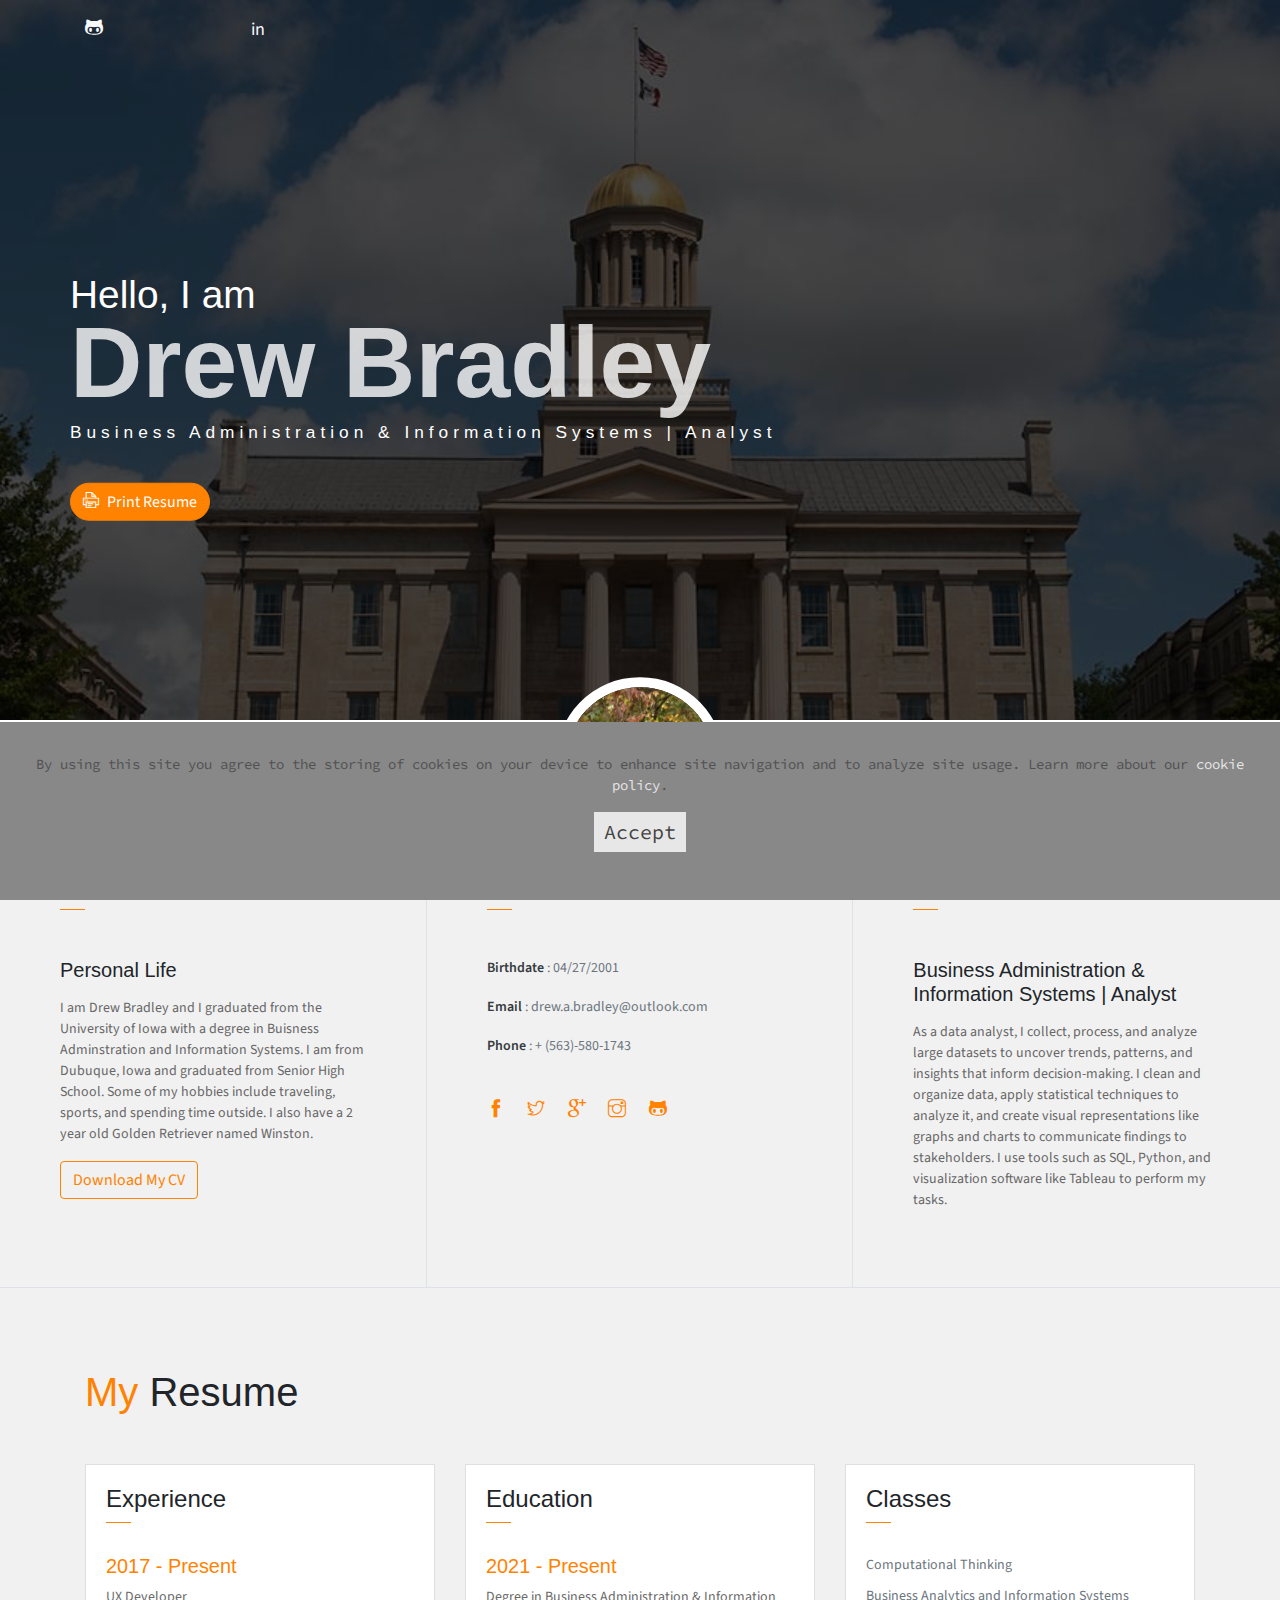
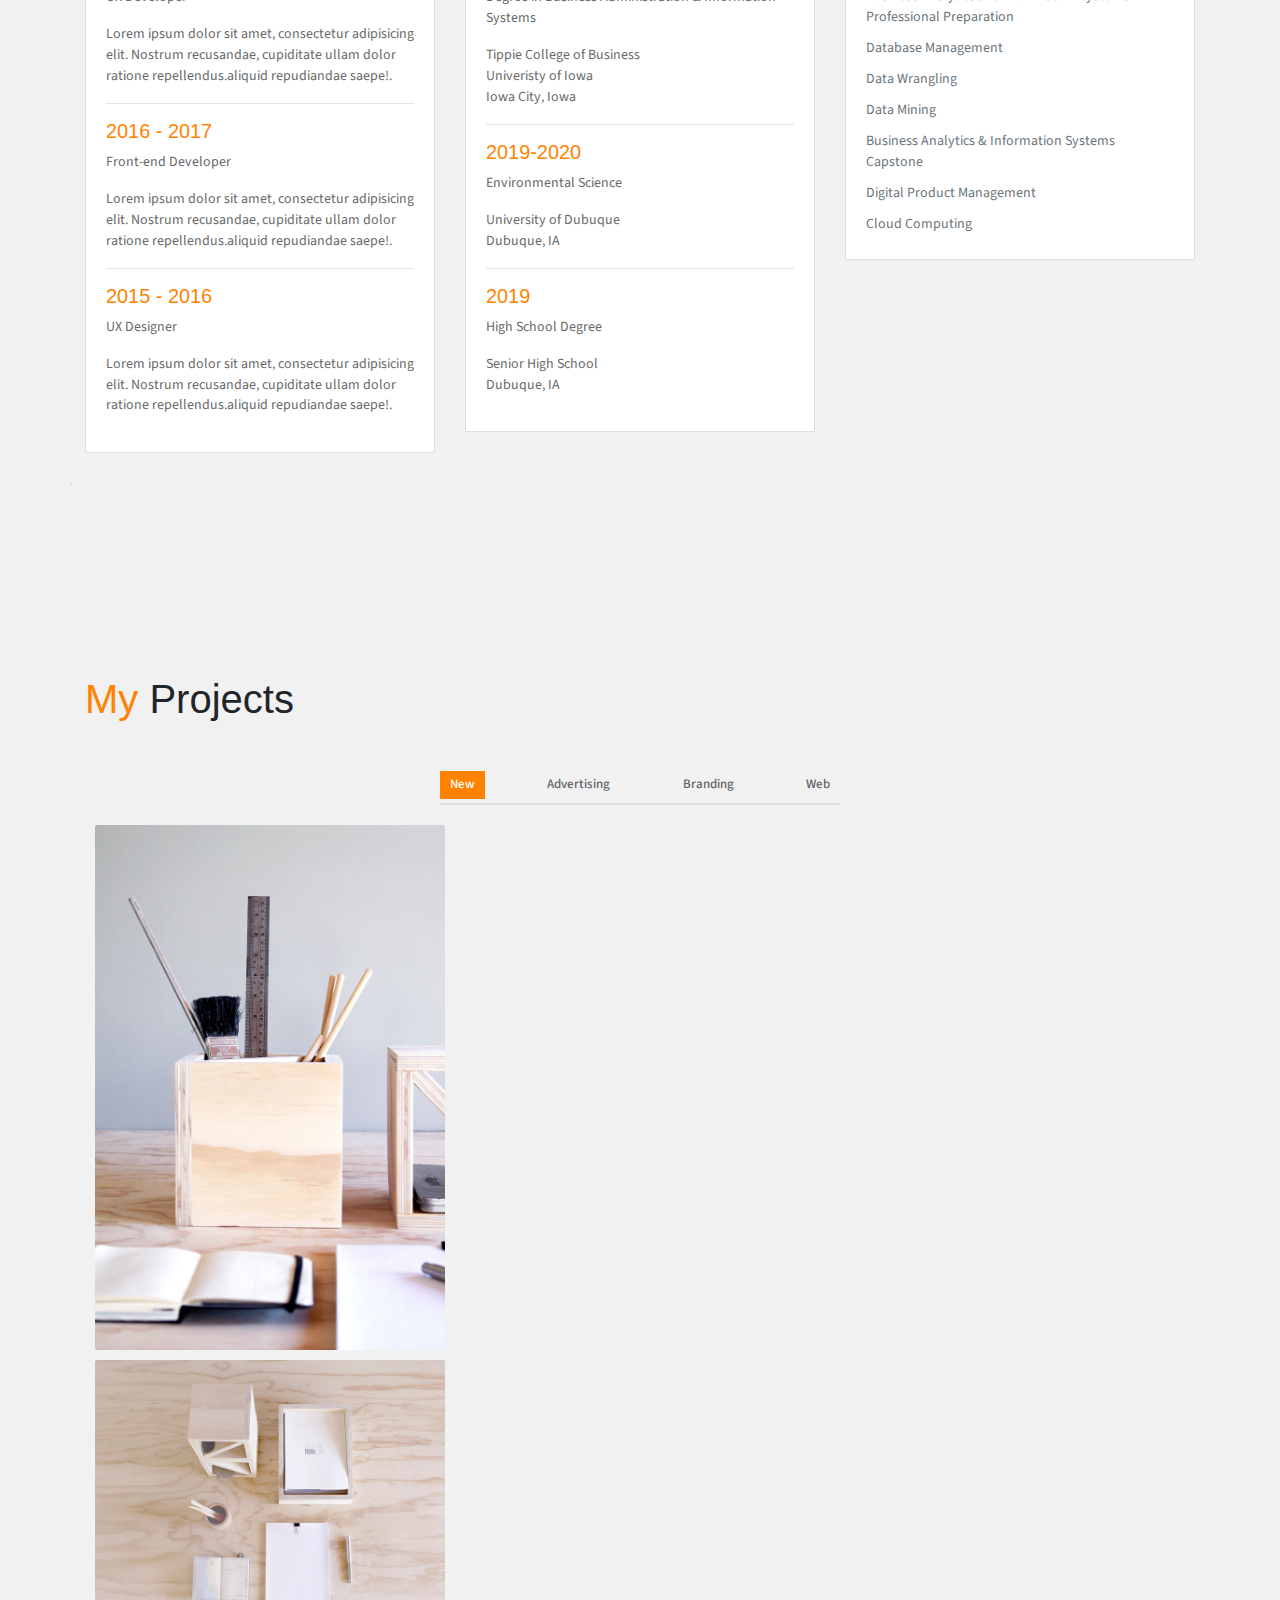
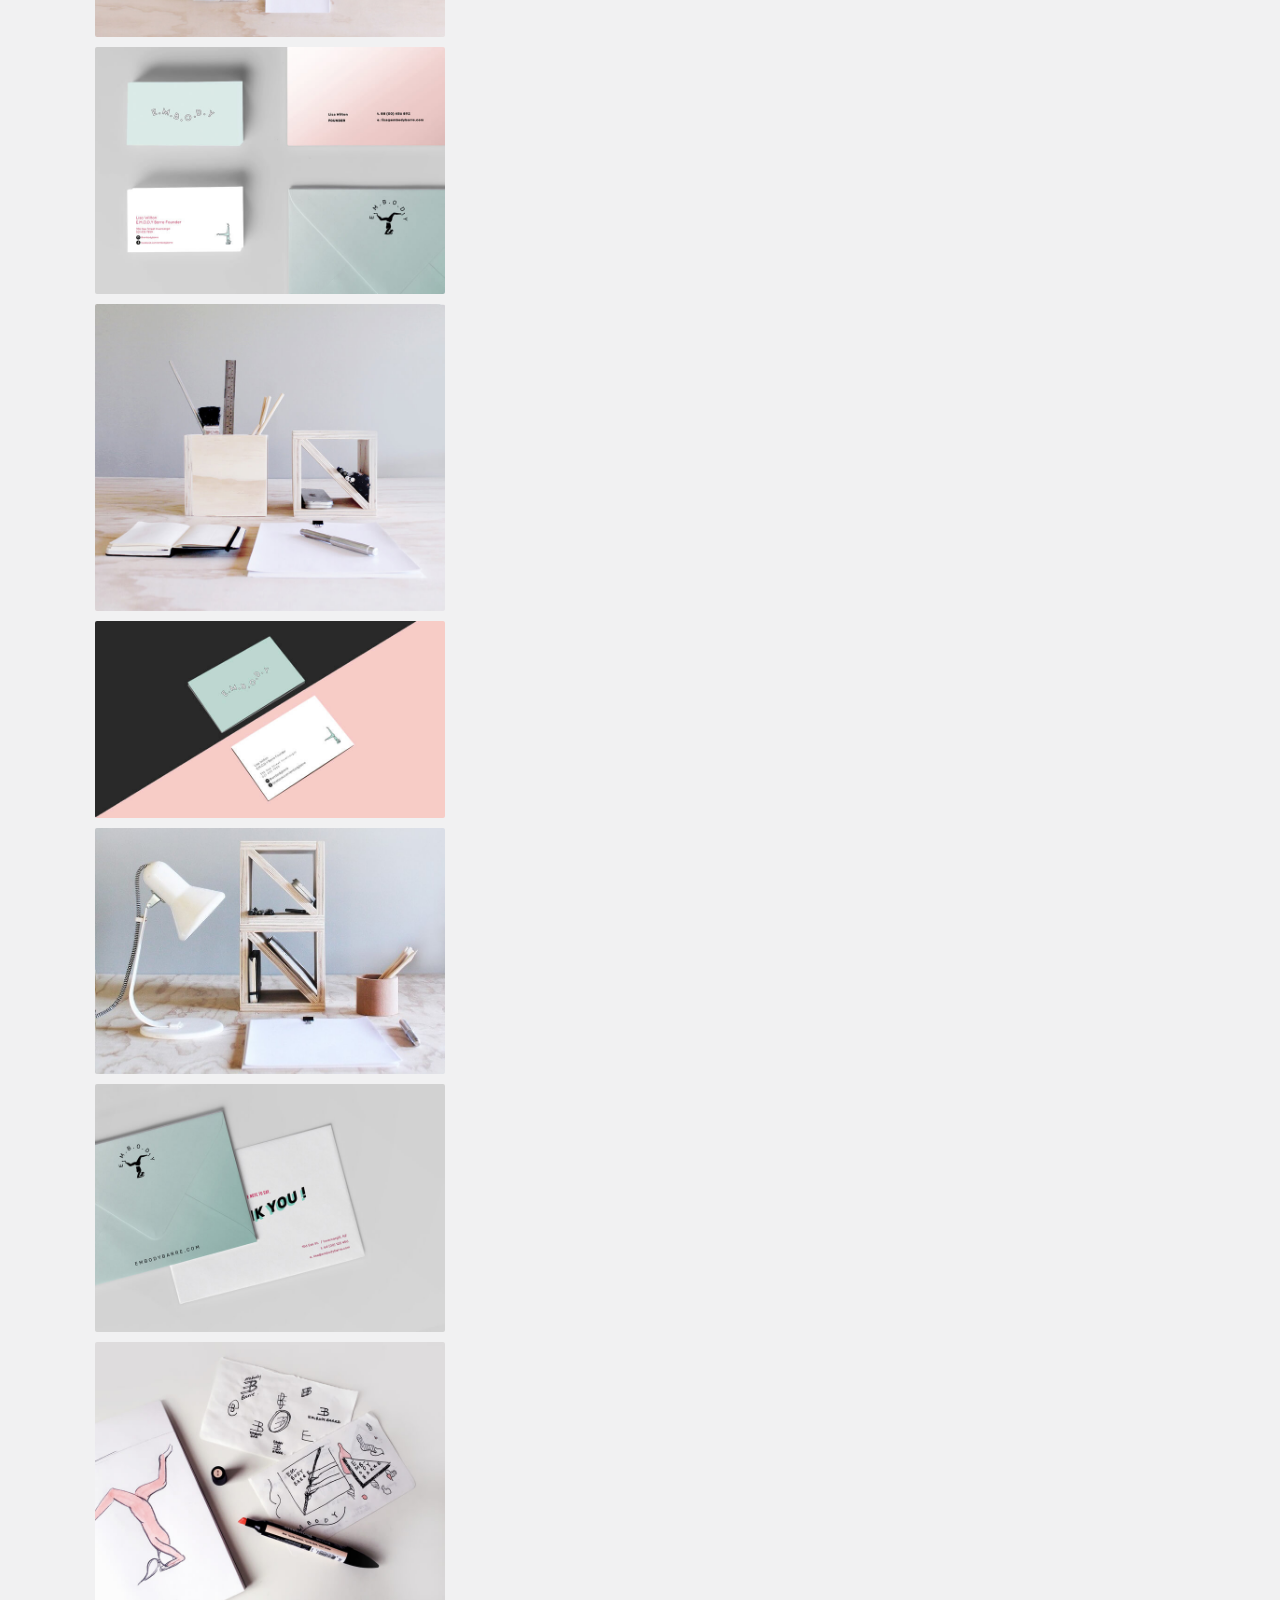
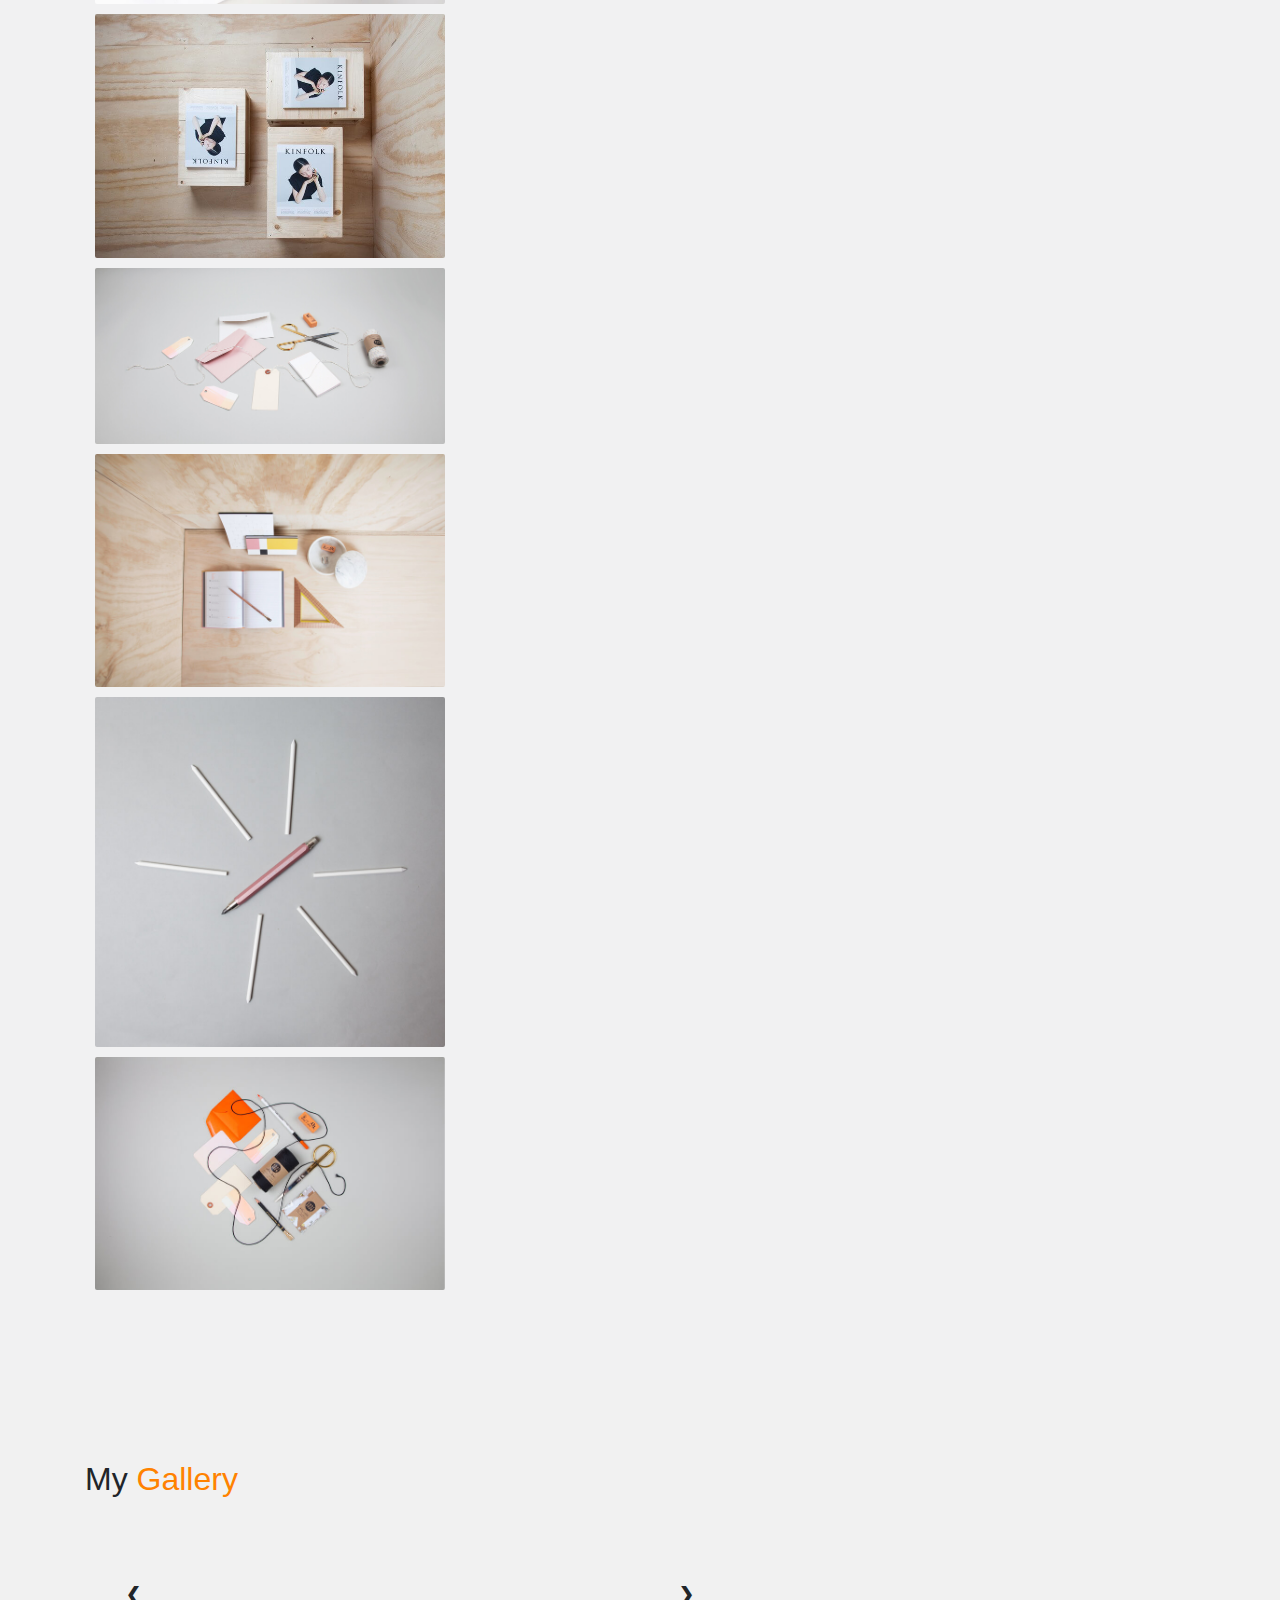
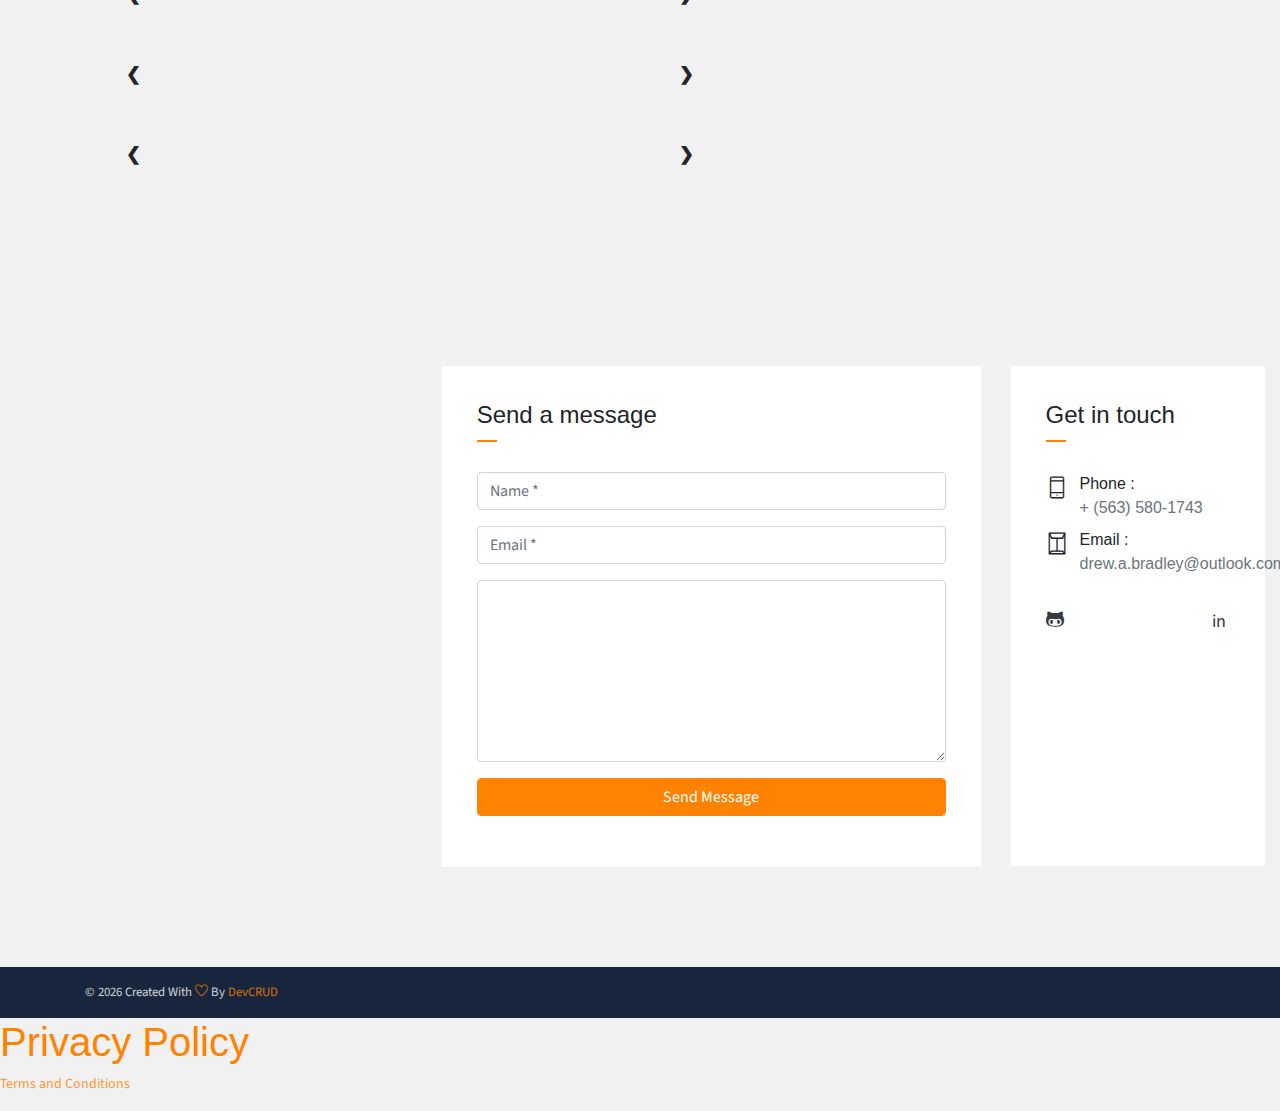
==== commit 803811c9: "terms and condition, privacy policy" ====
--- a/index.html
+++ b/index.html
@@ -487,19 +487,15 @@
         </div>
     </footer>
 
-    <h1>Cookie popup test page</h1>
-    <p>
-      Lorem ipsum dolor sit amet consectetur adipisicing elit. Dolorem
-      dignissimos voluptatibus consequatur quam. Doloremque aliquid cumque
-      aliquam necessitatibus saepe ullam dolor reprehenderit labore dolorem,
-      modi excepturi hic cum fugiat accusamus?
-    </p>
+    <h1><a href="term-and-conditions.html">Privacy Policy</a></h1>
+
+    <p><a href="term-and-conditions.html">Terms and Conditions</a></p>
 
     <div id="cookie-popup">
       <p>
         By using this site you agree to the storing of cookies on your device to
         enhance site navigation and to analyze site usage. Learn more about our
-        <a href="/cookie-policy">cookie policy</a>.
+        <a href="/cookie-policy.html">cookie policy</a>.
       </p>
       <p>
         <button id="accept-cookies">Accept</button>
@@ -527,12 +523,12 @@
 
     <script src="assets/js/cookie-popup.js"></script>
 
-    <meta name="twitter:card" content="summary_large_image">
-    <meta name="twitter:site" content="@nytimes">
-    <meta name="twitter:creator" content="@SarahMaslinNir">
-    <meta name="twitter:title" content="Parade of Fans for Houston’s Funeral">
-    <meta name="twitter:description" content="NEWARK - The guest list and parade of limousines with celebrities emerging from them seemed more suited to a red carpet event in Hollywood or New York than than a gritty stretch of Sussex Avenue near the former site of the James M. Baxter Terrace public housing project here.">
-    <meta name="twitter:image" content="favicon-32x32">
+    <meta name="twitter:card" content="IMG">
+    <meta name="twitter:site" content="@DrewBradley">
+    <meta name="twitter:creator" content="@DrewBradley">
+    <meta name="twitter:title" content="Drew Bradley's Portfolio">
+    <meta name="twitter:description" content="Portfolio that includes Projects and Personal information">
+    <meta name="twitter:image" content="android-chrome-800x800.png">
 
 <!-- Google tag (gtag.js) -->
 <script async src="https://www.googletagmanager.com/gtag/js?id=G-SJVCZEW1F0"></script>
--- a/assets/css/johndoe.css
+++ b/assets/css/johndoe.css
@@ -11557,7 +11557,7 @@
     min-height: 500px;
   }
   .header .social-icons {
-    margin: 1;
+    margin: auto;
   }
   .header .header-content {
     padding: 20px;
--- a/assets/css/cookie-popup.css
+++ b/assets/css/cookie-popup.css
@@ -7,7 +7,7 @@
   position: fixed;
   bottom: 0;
   left: 0;
-  background-color: #333;
+  background-color: #888;
   color: #fff;
   padding: 2rem;
   text-align: center;
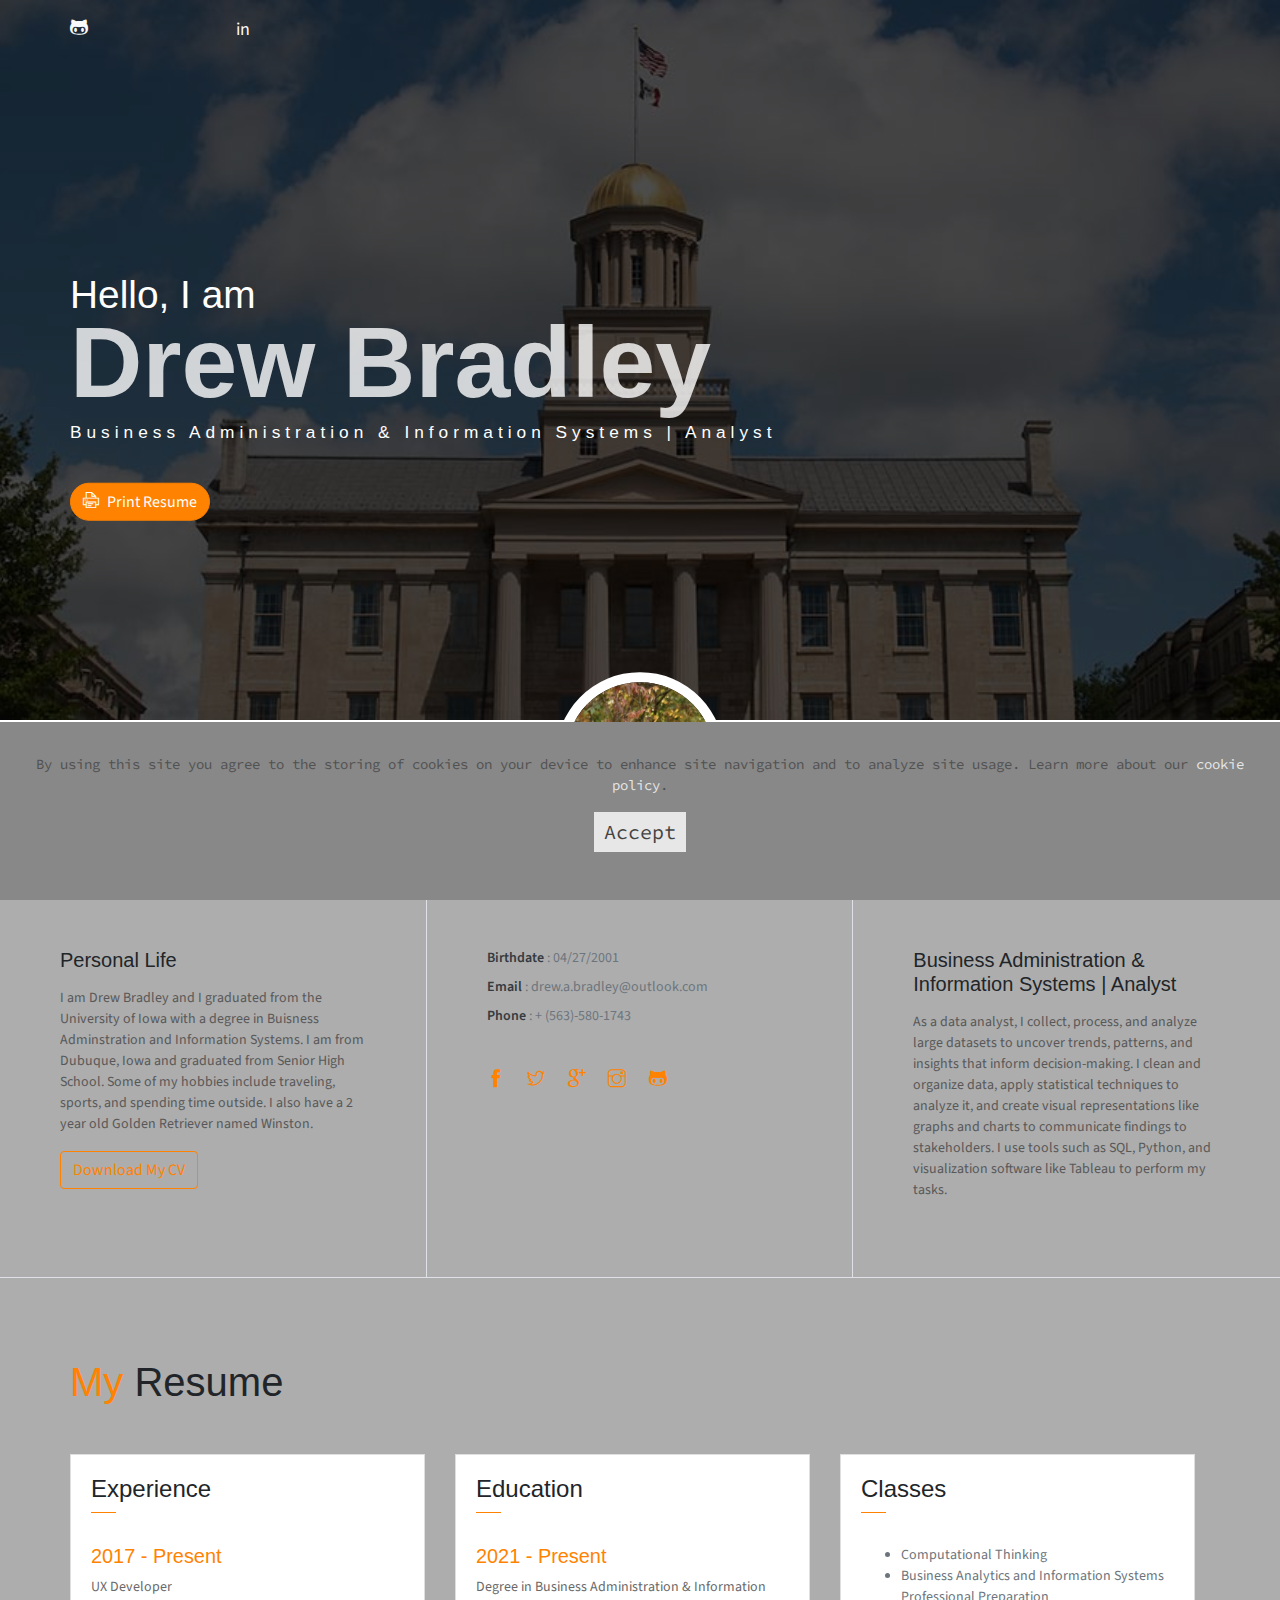
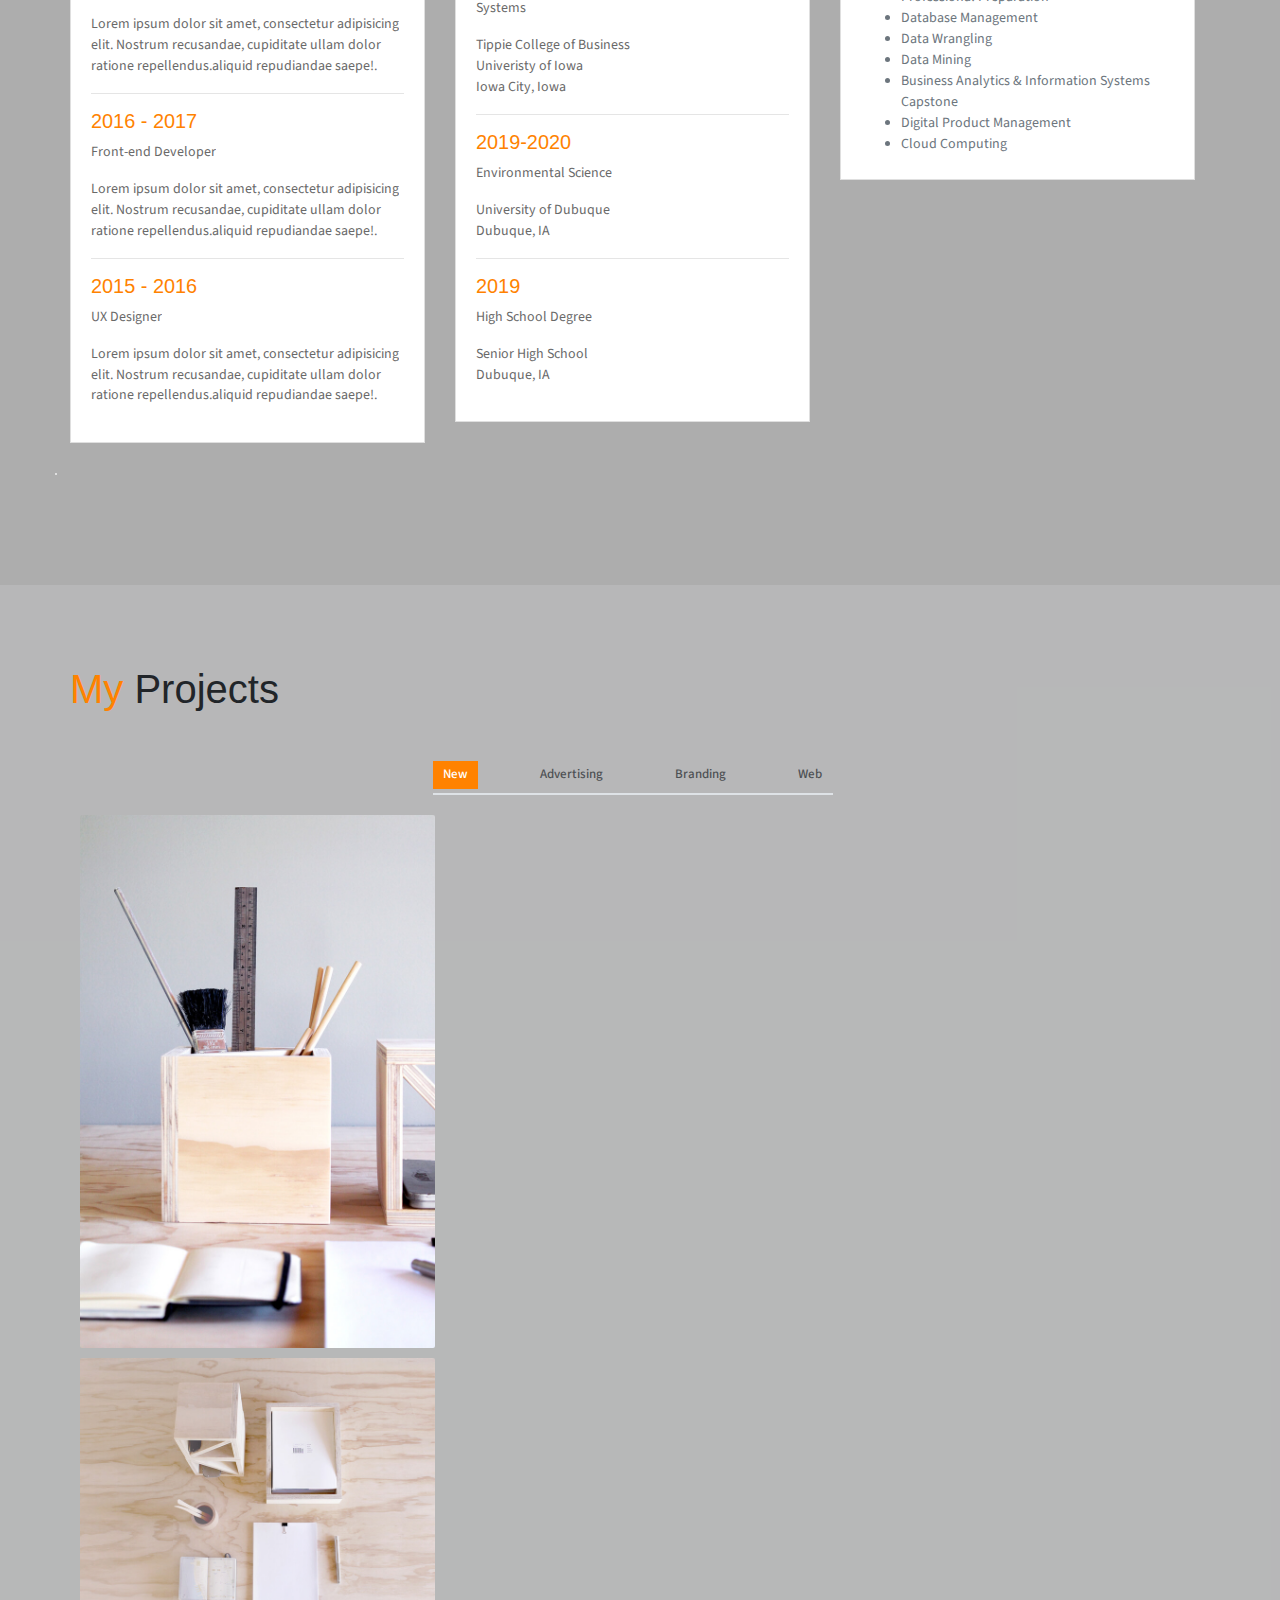
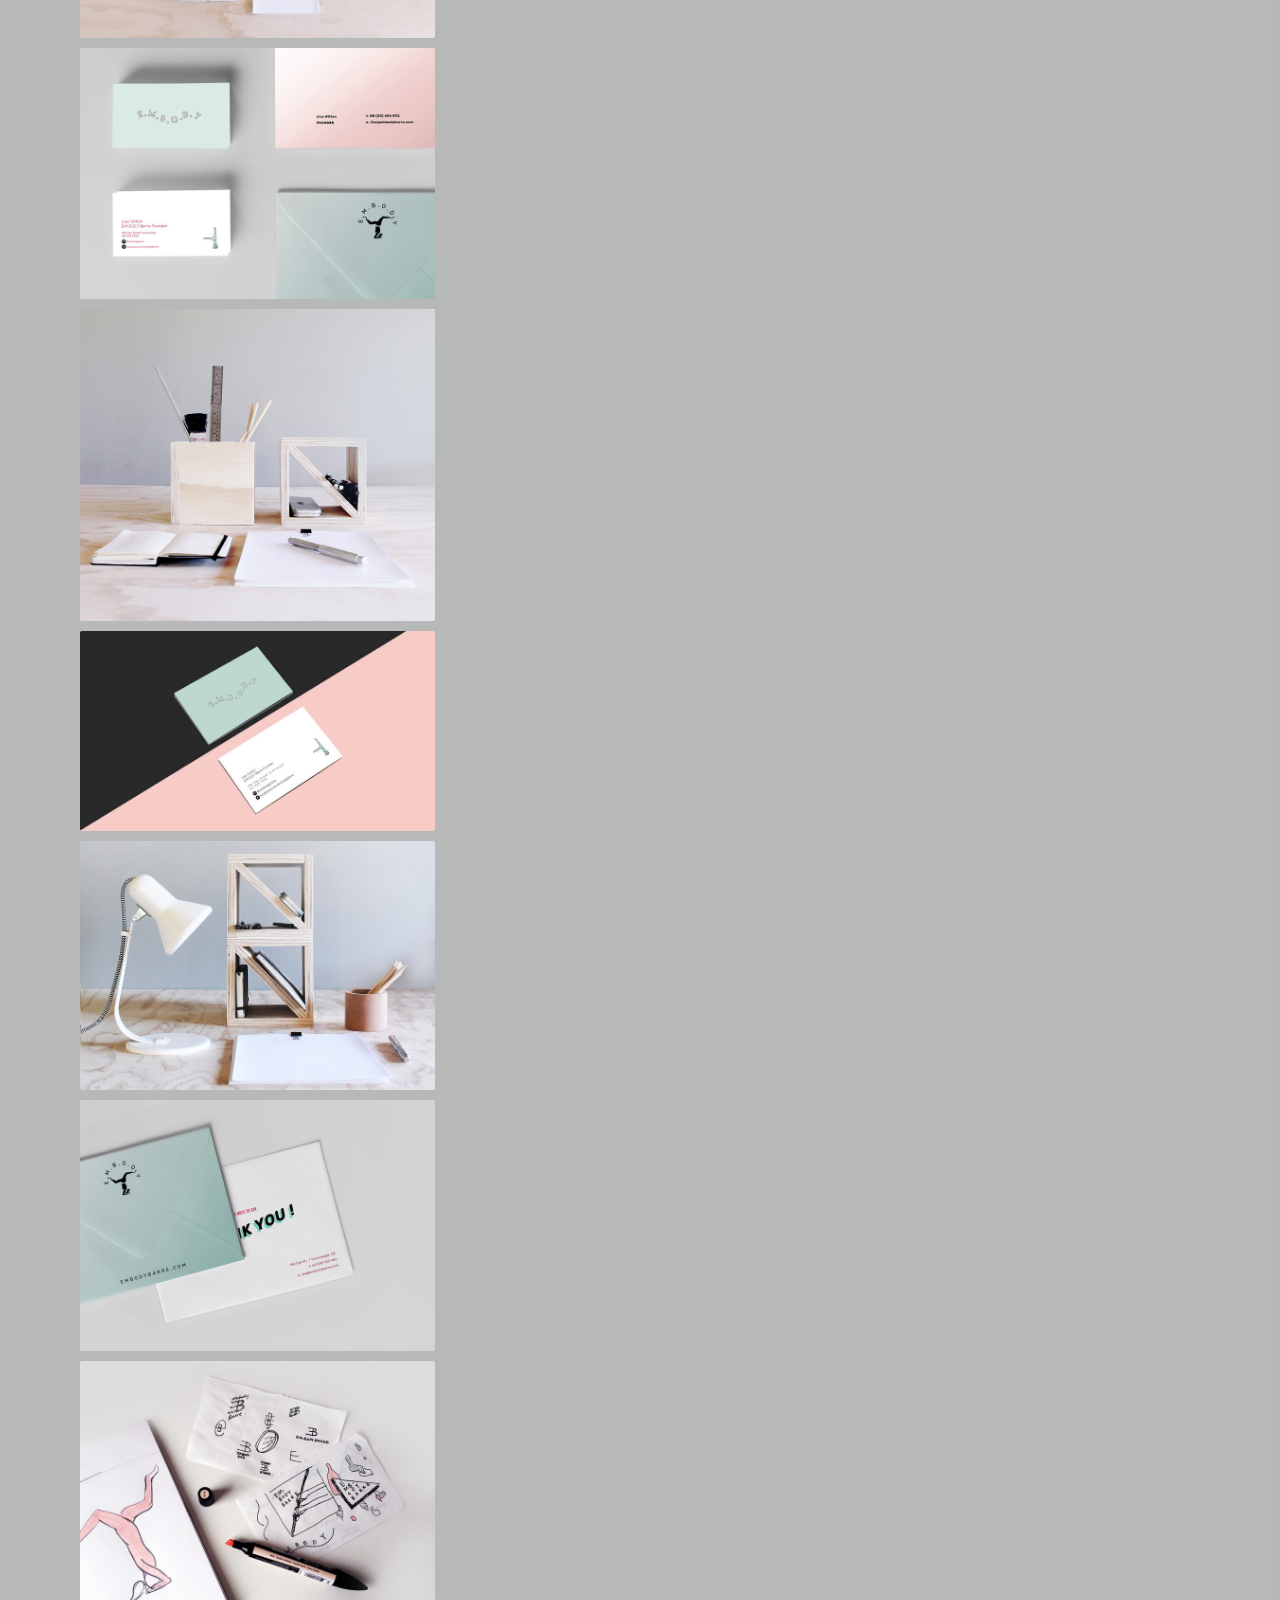
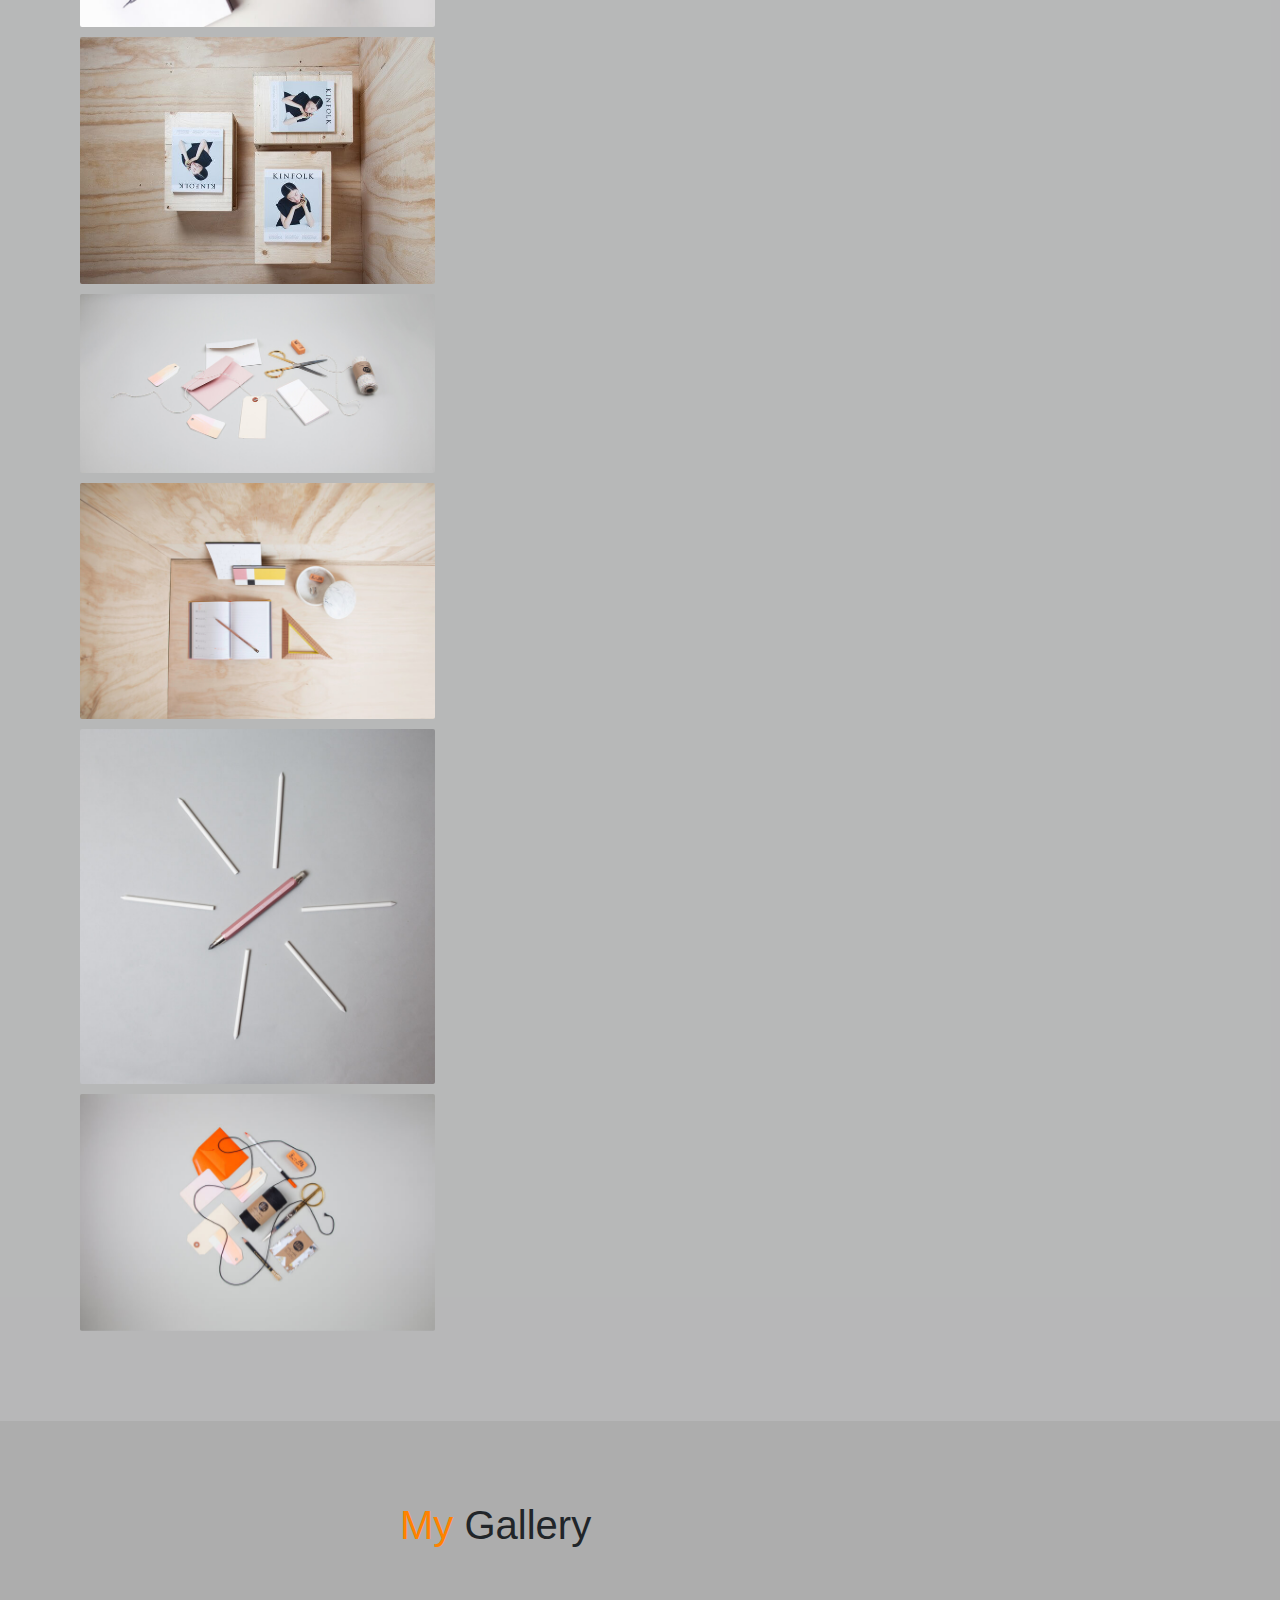
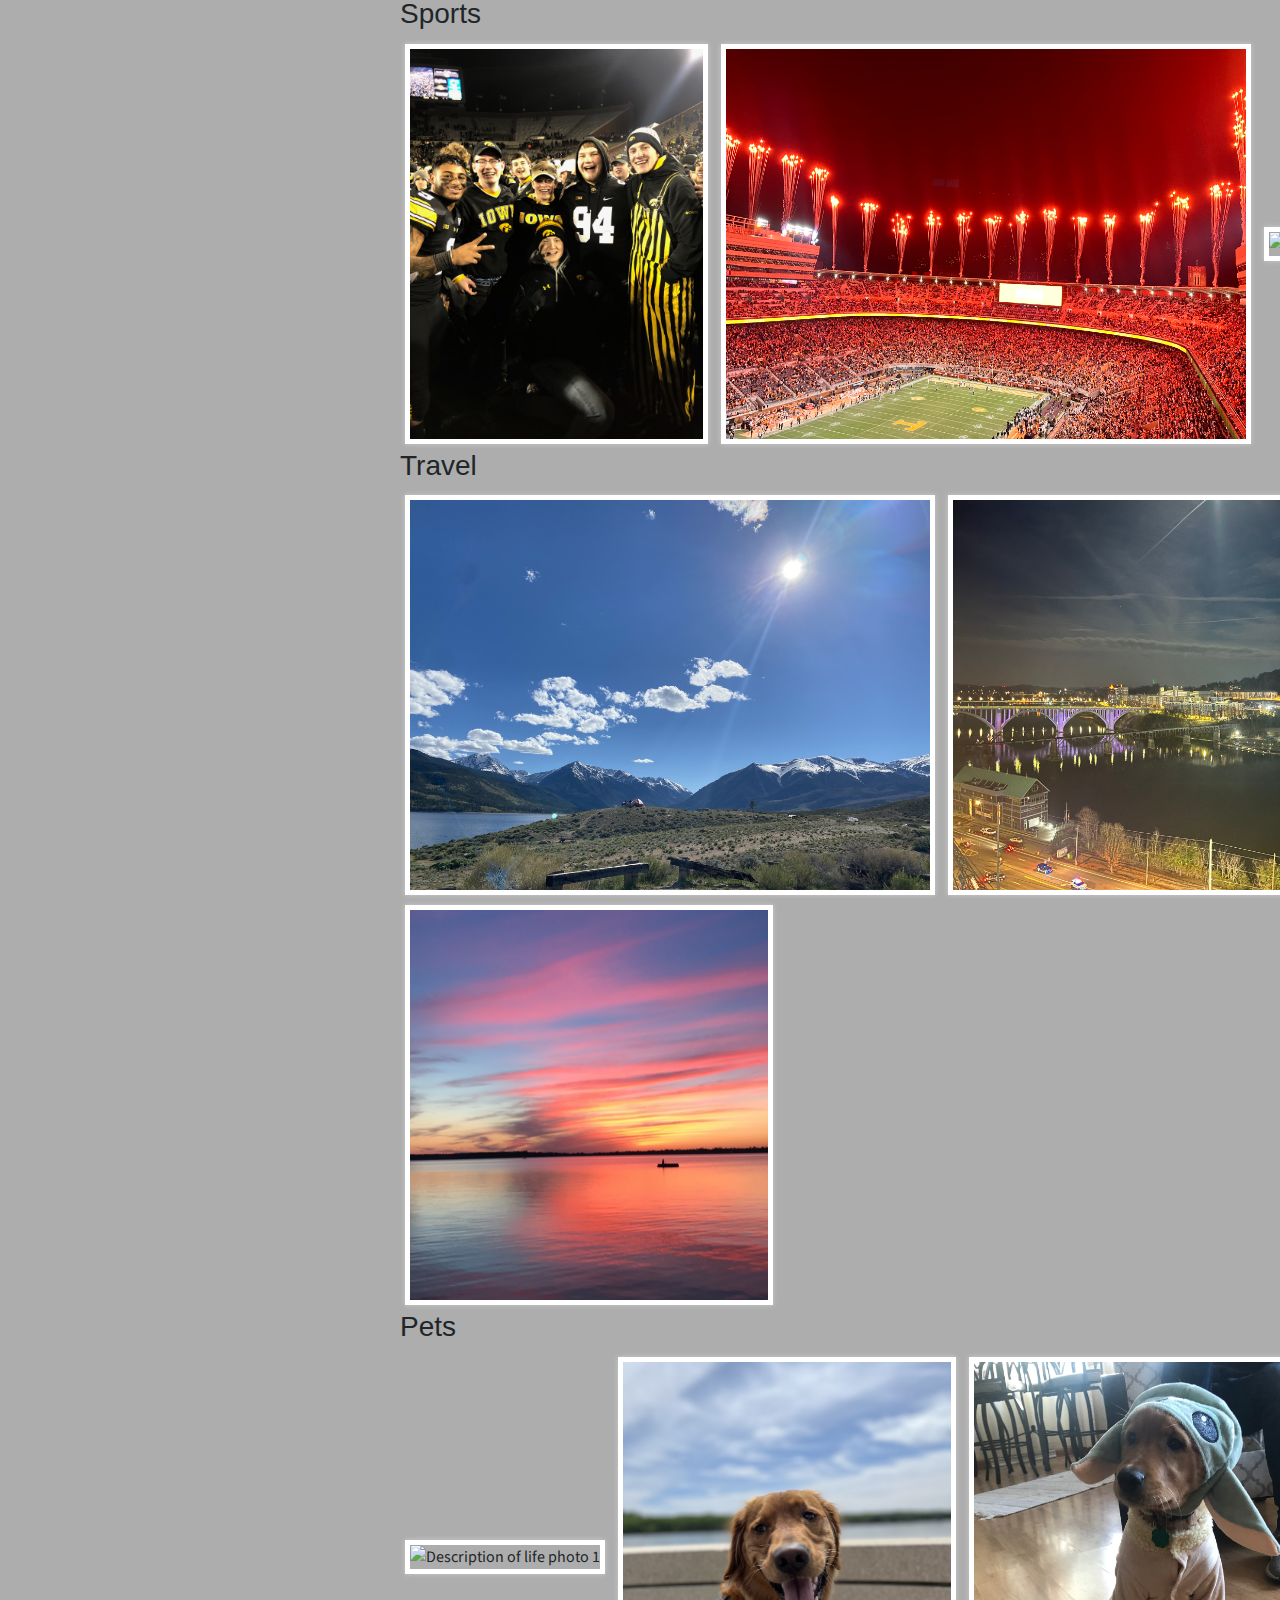
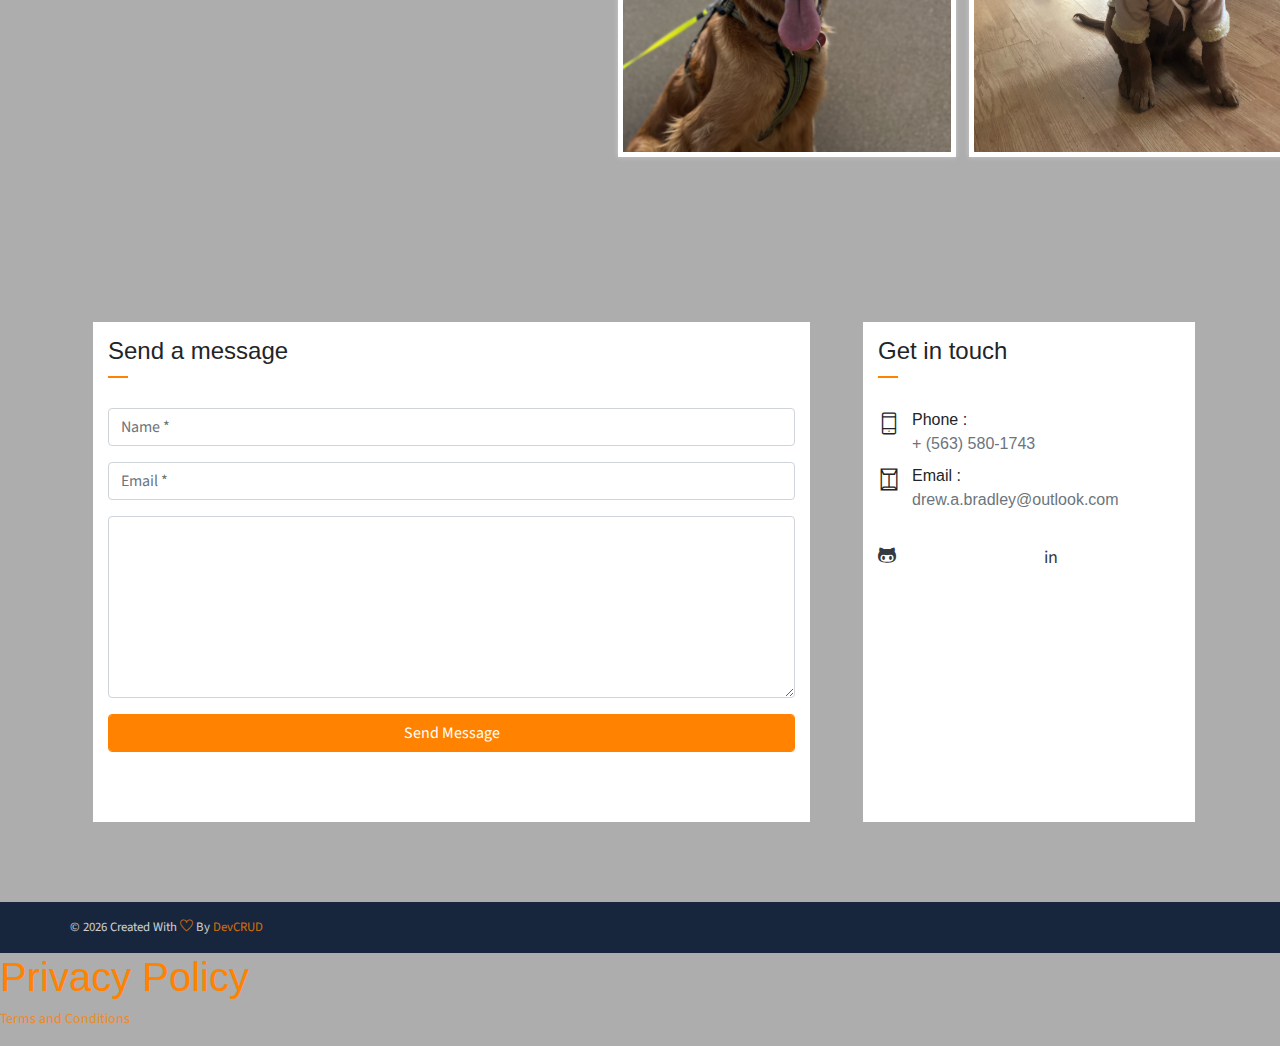
==== commit 44003631: "my gallery" ====
--- a/index.html
+++ b/index.html
@@ -393,35 +393,32 @@
         </div>            
     </section>
     <!-- End of portfolio section -->
-
     <section class="section" id="blog">
-        <div class="container">
-            <h2 class="mb-5">My<span class="text-danger"> Gallery</span></h2>
-            <div class="row">
-                <div class="slider">
-                    <img class="slides a" src="image1a.jpg" alt="Image 1a">
-                    <img class="slides a" src="image2a.jpg" alt="Image 2a">
-                    <img class="slides a" src="image3a.jpg" alt="Image 3a">
-                    <a class="prev" onclick="moveSlide(-1, 'a')">&#10094;</a>
-                    <a class="next" onclick="moveSlide(1, 'a')">&#10095;</a>
-                  </div>
-                  
-                  <div class="slider">
-                    <img class="slides b" src="image1b.jpg" alt="Image 1b">
-                    <img class="slides b" src="image2b.jpg" alt="Image 2b">
-                    <img class="slides b" src="image3b.jpg" alt="Image 3b">
-                    <a class="prev" onclick="moveSlide(-1, 'b')">&#10094;</a>
-                    <a class="next" onclick="moveSlide(1, 'b')">&#10095;</a>
-                  </div>
-                  
-                  <div class="slider">
-                    <img class="slides c" src="image1c.jpg" alt="Image 1c">
-                    <img class="slides c" src="image2c.jpg" alt="Image 2c">
-                    <img class="slides c" src="image3c.jpg" alt="Image 3c">
-                    <a class="prev" onclick="moveSlide(-1, 'c')">&#10094;</a>
-                    <a class="next" onclick="moveSlide(1, 'c')">&#10095;</a>
-                  </div>
-                  
+        <div class="gallery-container">
+            <h1 class="mb-5"><span class="text-danger">My</span> Gallery</h1>
+            <h3>Sports</h3>
+            <div>
+                <img src="IowaFootball.jpg" alt="Iowa vs. Minnesota - 2019">
+                <img src="tennessee.jpg" alt="Tennessee vs. Vanderbilt - 2023">
+                <img src="kinnick.jpg" alt="Description of travel photo 2">
+                <!-- Add more sports images as needed -->
+            </div>
+    
+            <h3>Travel</h3>
+            <div>
+                <img src="colo2.jpg" alt="Description of travel photo 1">
+                <img src="knoxville.jpg" alt="Description of travel photo 2">
+                <img src="BrainerdMN.JPG" alt="Description of travel photo 2">
+                <!-- Add more travel images as needed -->
+            </div>
+    
+            <h3>Pets</h3>
+            <div>
+                <img src="WInston5.jpg" alt="Description of life photo 1">
+                <img src="Winston2.jpg" alt="Description of life photo 2">
+                <img src="Winston3.jpg" alt="Description of travel photo 2">
+                <!-- Add more life images as needed -->
+            </div>
         </div>
     </section>
 
@@ -487,7 +484,7 @@
         </div>
     </footer>
 
-    <h1><a href="term-and-conditions.html">Privacy Policy</a></h1>
+    <h1><a href="privacy-policy.html">Privacy Policy</a></h1>
 
     <p><a href="term-and-conditions.html">Terms and Conditions</a></p>
 
--- a/assets/css/johndoe.css
+++ b/assets/css/johndoe.css
@@ -558,7 +558,7 @@
 .container {
   width: 100%;
   padding-right: 15px;
-  padding-left: 15px;
+  padidng-left: 15px;
   margin-right: auto;
   margin-left: auto;
 }
@@ -11620,30 +11620,16 @@
   border-right: none;
 }
 
-.contact {
-  position: relative;
-  min-height: 700px;
-  display: -webkit-box;
-  display: -webkit-flex;
-  display: -ms-flexbox;
-  display: flex;
-  -webkit-box-pack: center;
-  -webkit-justify-content: center;
-      -ms-flex-pack: center;
-          justify-content: center;
-  -webkit-box-align: center;
-  -webkit-align-items: center;
-      -ms-flex-align: center;
-          align-items: center;
-  padding: 40px 0;
-}
+
 
 @media (max-width: 991.98px) {
   .contact {
     padding: 300px 0 0;
   }
   .contact .contact-form-card {
-    border-bottom: 1px solid #dee2e6;
+    border-bottom: 1px solid #dee2e6
+    
+    ;
   }
   .contact .contact-form-card,
   .contact .contact-info-card {
@@ -11651,17 +11637,12 @@
   }
 }
 
-.contact .map {
-  position: absolute;
-  left: 0;
-  top: 0;
-  width: 100%;
-  height: 100%;
-}
+
 
 .contact .contact-form-card,
 .contact .contact-info-card {
-  padding: 35px;
+  margin-left: 23px;
+  padding: 15px;
   background: #fff;
   min-height: 500px;
 }
@@ -11683,83 +11664,28 @@
   margin-top: 10px;
 }
 
-body, html {
-  margin: 0;
-  padding: 0;
-  background-color: #f1f1f1;
-}
-
-.slider {
-  position: relative;
-  width: 80%;
-  max-width: 600px;
-  margin: 40px;
-}
-
-.slides {
-  display: none;
+.gallery-container {
   width: 100%;
-}
-
-.prev, .next {
-  cursor: pointer;
-  position: absolute;
-  top: 50%;
-  width: auto;
-  margin-top: -22px;
-  padding: 16px;
-  color: white;
-  font-weight: bold;
-  font-size: 18px;
-  transition: 0.6s ease;
-  border-radius: 0 3px 3px 0;
-  user-select: none;
-}
-
-.next {
-  right: 0;
-  border-radius: 3px 0 0 3px;
-}
-
-.prev:hover, .next:hover {
-  background-color: rgba(0,0,0,0.8);
-}
-
-ul {
-  list-style-type: none;
-  padding: 0;
-}
-li {
-  margin-bottom: 10px;
-  position: relative;
-}
-.tooltip {
-  visibility: hidden;
-  width: 280px;
-  background-color: black;
-  color: white;
-  text-align: center;
-  border-radius: 6px;
-  padding: 5px 0;
-  position: absolute;
-  z-index: 1;
-  bottom: 150%;
-  left: 50%;
-  margin-left: -140px;
-  opacity: 0;
-  transition: opacity 0.3s;
-}
-.tooltip::after {
-  content: "";
-  position: absolute;
-  top: 100%;
-  left: 50%;
-  margin-left: -5px;
-  border-width: 5px;
-  border-style: solid;
-  border-color: black transparent transparent transparent;
-}
-li:hover .tooltip {
-  visibility: visible;
-  opacity: 1;
-}+  padding-right: 15px;
+  padidng-left: 15px;
+  margin-right: auto;
+  margin-left: 400px;
+}
+.gallery-container h2 {
+  color: #adadad;
+  margin: 20px 0;
+}
+.gallery-container img {
+  height: 400px;
+  width: auto; /* Uniform image size */
+  margin: 5px; /* Space between images */
+  vertical-align: middle;
+  border: 5px solid white;
+  box-shadow: 0px 0px 5px #ccc;
+}
+
+
+
+
+
+
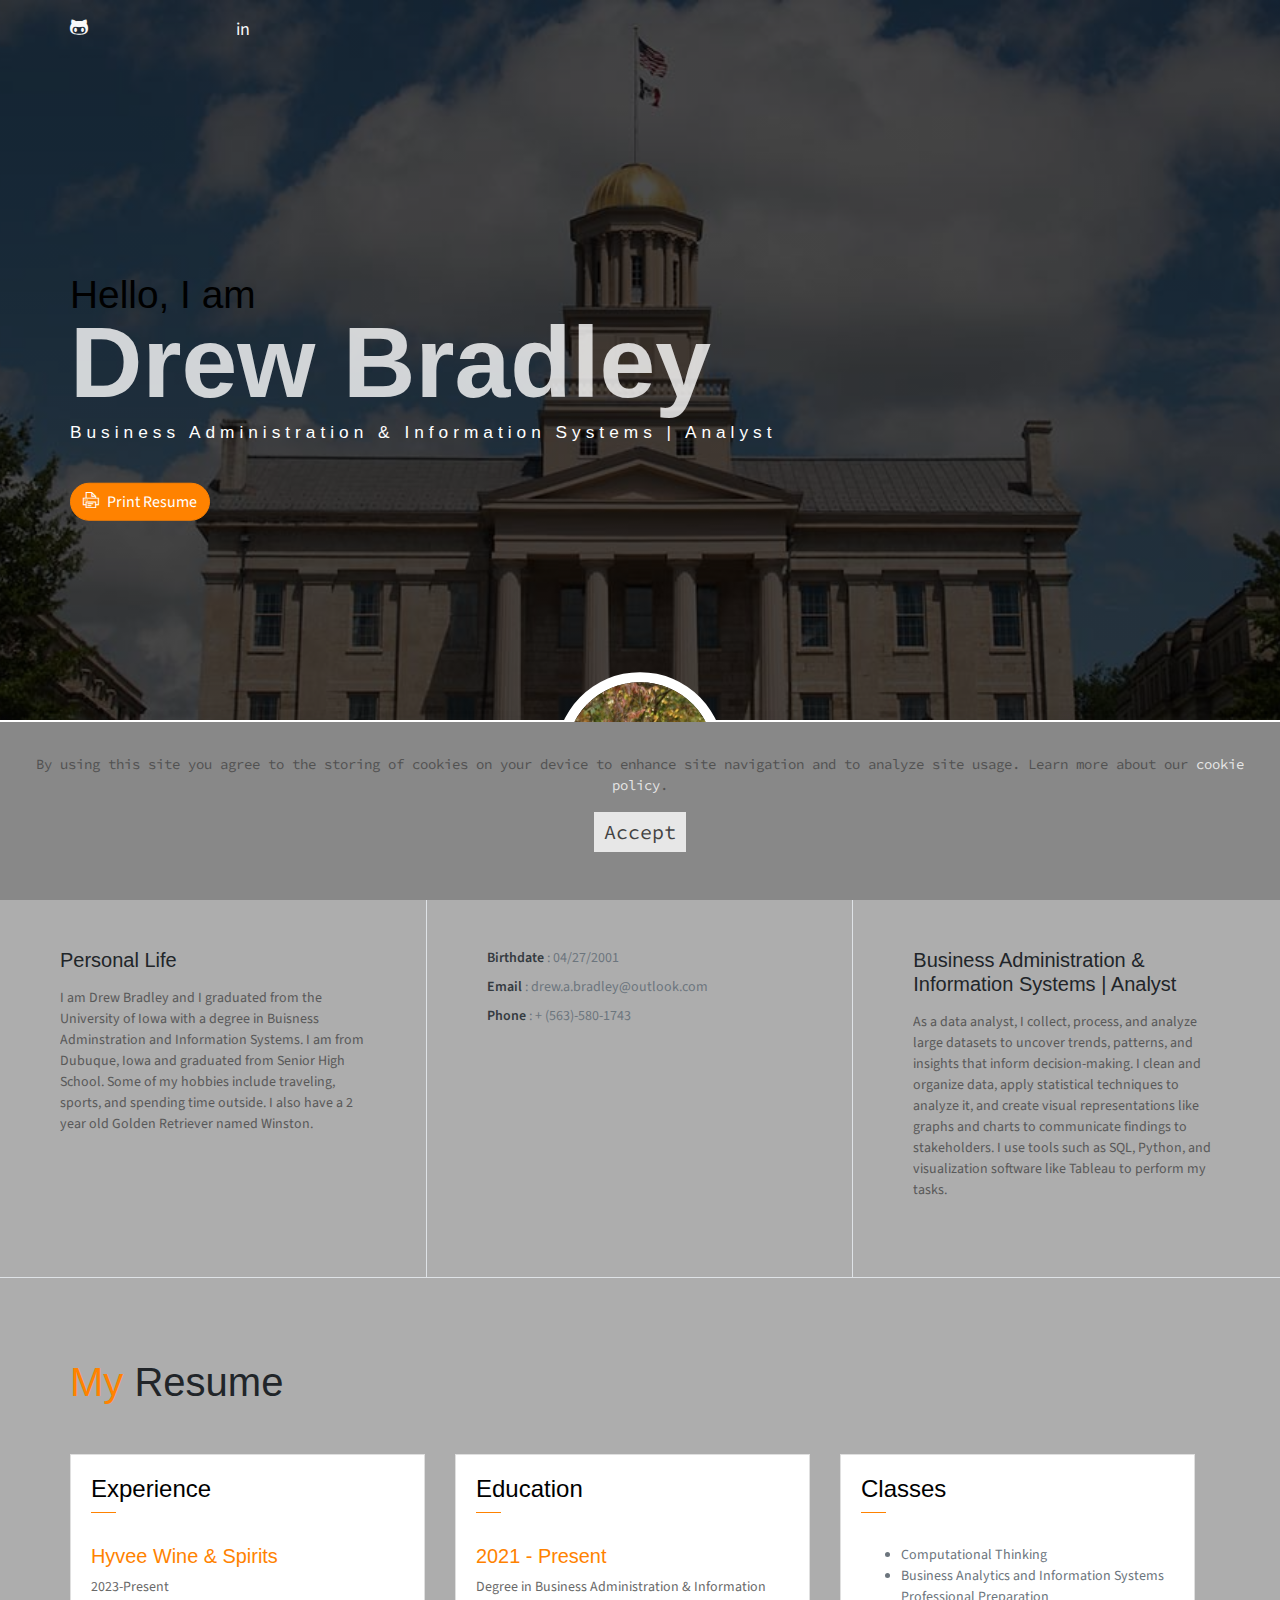
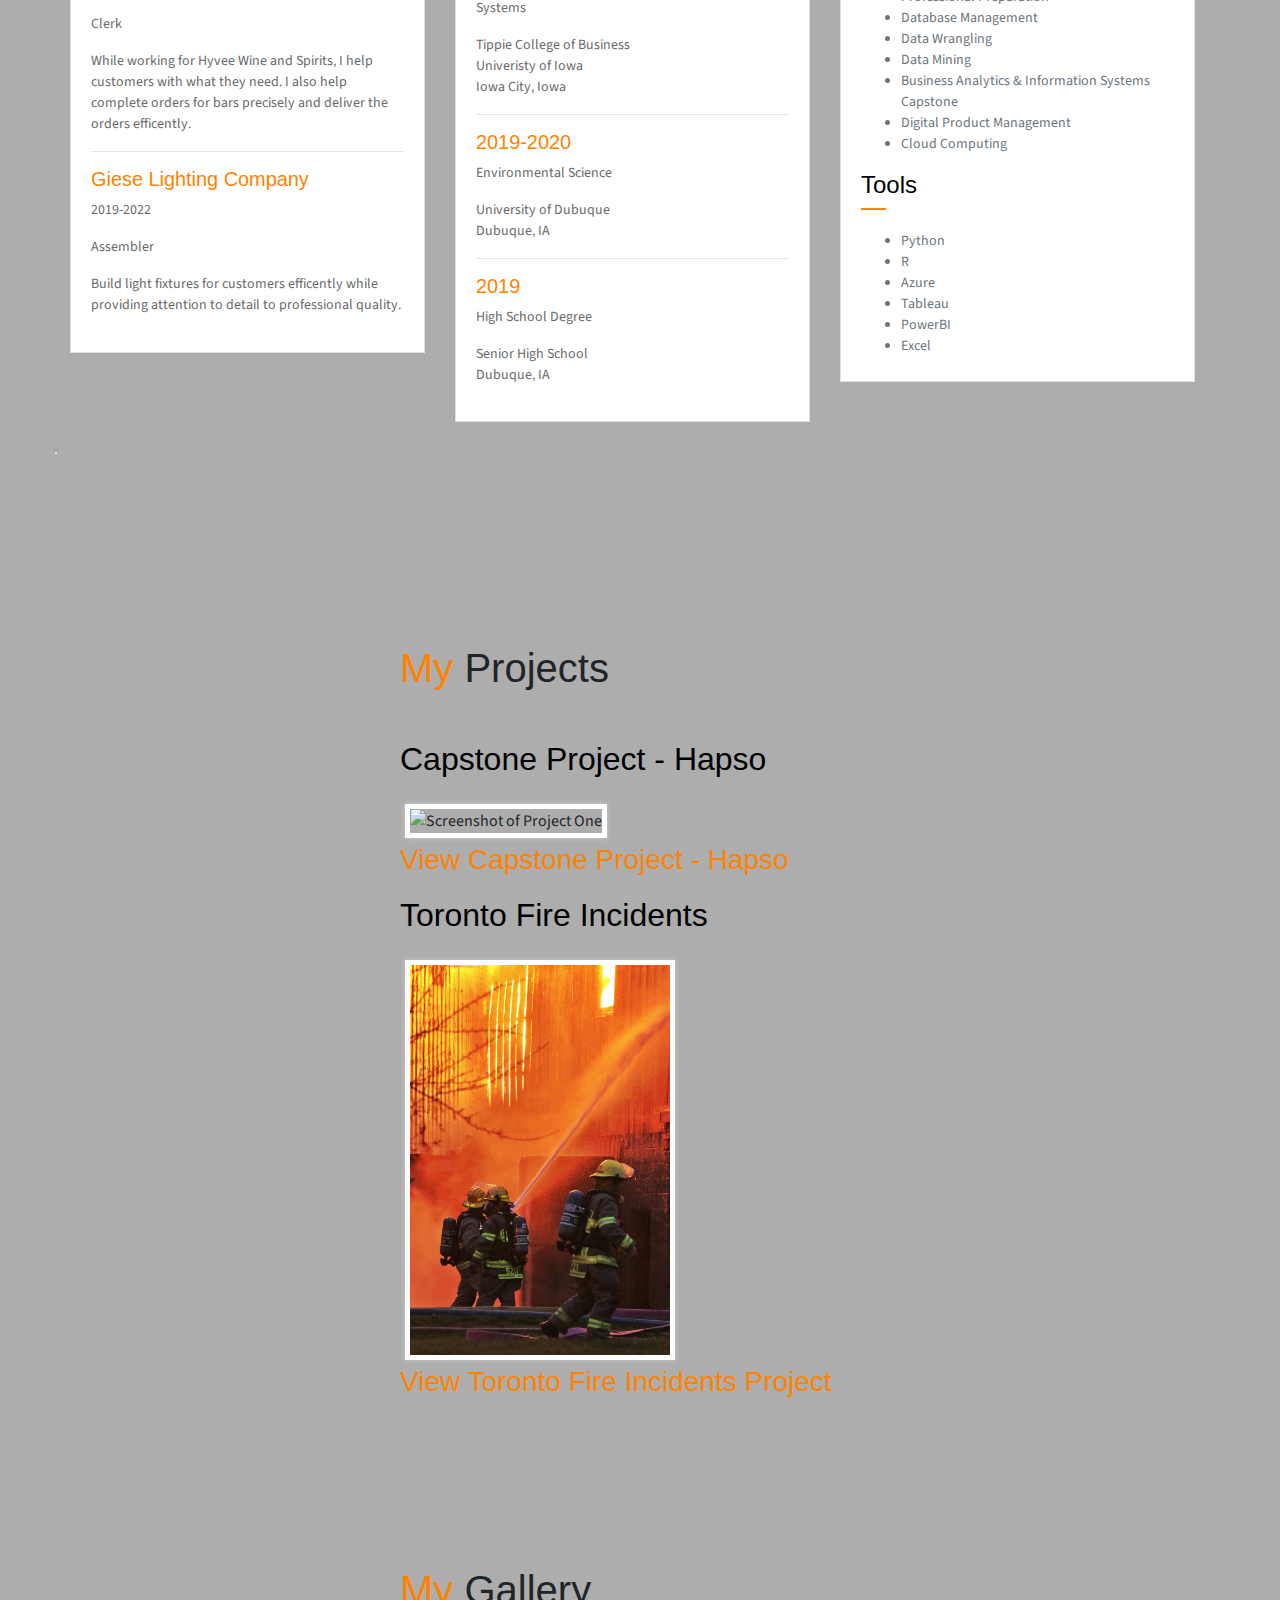
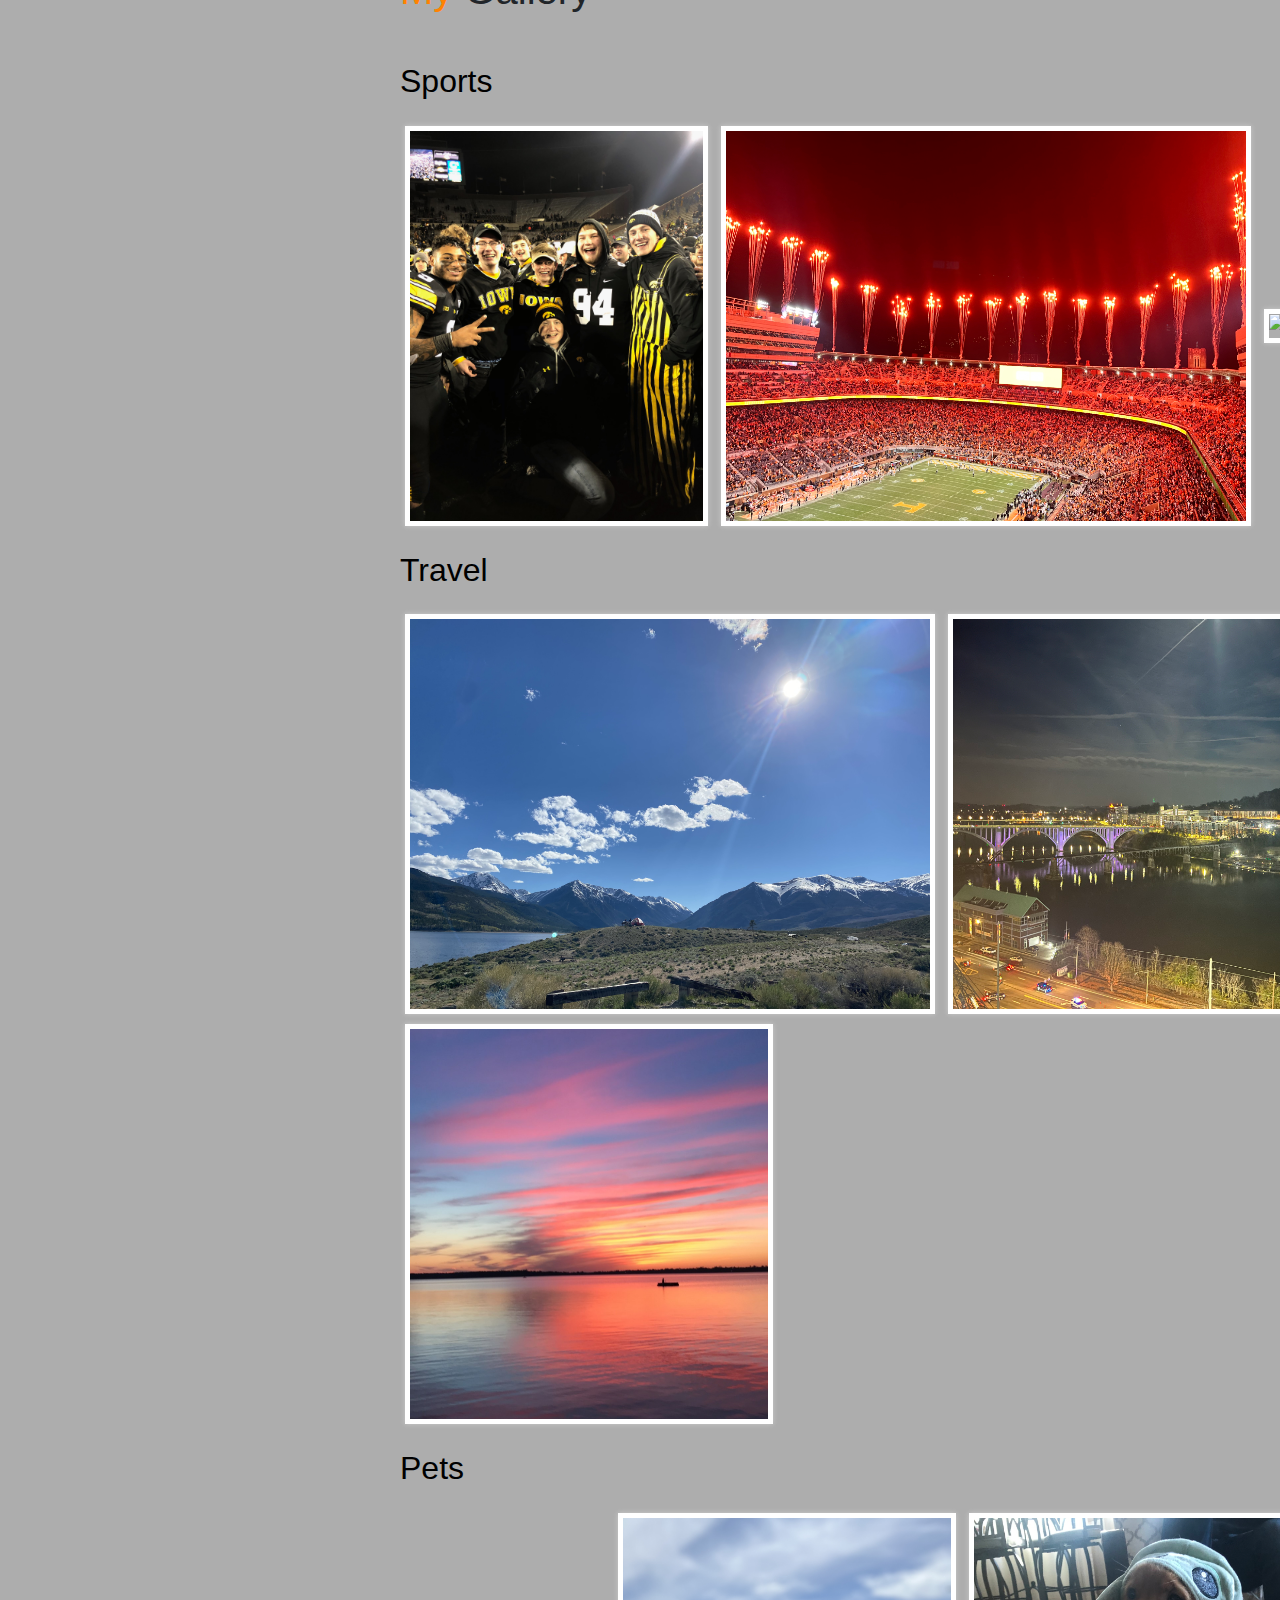
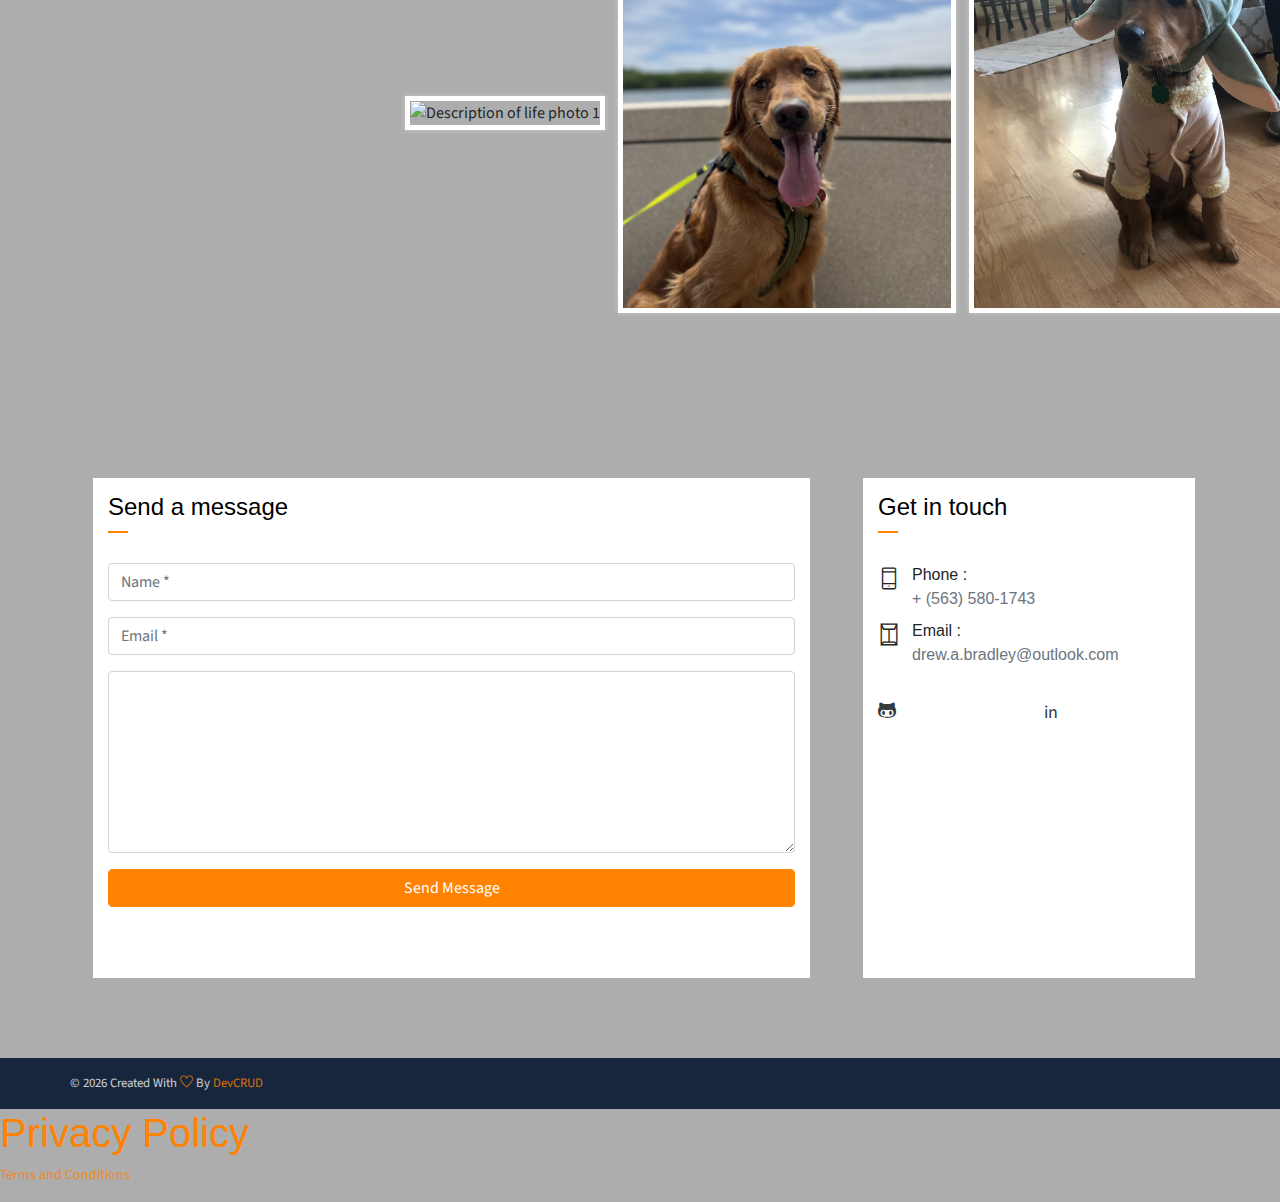
==== commit e09a3281: "final touches" ====
--- a/index.html
+++ b/index.html
@@ -90,7 +90,7 @@
                 <span class="line mb-5"></span>
                 <h5 class="mb-3">Personal Life</h5>
                 <p class="mt-20">I am Drew Bradley and I graduated from the University of Iowa with a degree in Buisness Adminstration and Information Systems. I am from Dubuque, Iowa and graduated from Senior High School. Some of my hobbies include traveling, sports, and spending time outside. I also have a 2 year old Golden Retriever named Winston. </p>
-                <button class="btn btn-outline-danger"><i class="icon-down-circled2 "></i>Download My CV</button>
+                
             </div>
             <div class="col-lg-4 about-card">
                 <h3 class="font-weight-light">Personal Info</h3>
@@ -100,13 +100,7 @@
                     <li><span>Email</span> : drew.a.bradley@outlook.com</li>
                     <li><span>Phone</span> : + (563)-580-1743</li>
                 </ul>
-                <ul class="social-icons pt-3">
-                    <li class="social-item"><a class="social-link" href="#"><i class="ti-facebook" aria-hidden="true"></i></a></li>
-                    <li class="social-item"><a class="social-link" href="#"><i class="ti-twitter" aria-hidden="true"></i></a></li>
-                    <li class="social-item"><a class="social-link" href="#"><i class="ti-google" aria-hidden="true"></i></a></li>
-                    <li class="social-item"><a class="social-link" href="#"><i class="ti-instagram" aria-hidden="true"></i></a></li>
-                    <li class="social-item"><a class="social-link" href="#"><i class="ti-github" aria-hidden="true"></i></a></li>
-                </ul>  
+                
             </div>
             <div class="col-lg-4 about-card">
                 <h3 class="font-weight-light">Expertise</h3>
@@ -132,17 +126,18 @@
                             </div>
                         </div>
                         <div class="card-body">
-                            <h6 class="title text-danger">2017 - Present</h6>
-                            <P>UX Developer</P>
-                            <P class="subtitle">Lorem ipsum dolor sit amet, consectetur adipisicing elit. Nostrum recusandae, cupiditate ullam dolor ratione repellendus.aliquid repudiandae saepe!.</P>
+
+                            <h6 class="title text-danger">Hyvee Wine & Spirits</h6>
+                            <p>2023-Present</p>
+                            <P>Clerk</P>
+                            <P class="subtitle">While working for Hyvee Wine and Spirits, I help customers with what they need. I also help complete orders for bars precisely and deliver the orders efficently.</P>
                             <hr>
-                            <h6 class="title text-danger">2016 - 2017</h6>
-                            <P>Front-end Developer</P>
-                            <P class="subtitle">Lorem ipsum dolor sit amet, consectetur adipisicing elit. Nostrum recusandae, cupiditate ullam dolor ratione repellendus.aliquid repudiandae saepe!.</P>
-                            <hr>
-                            <h6 class="title text-danger">2015 - 2016</h6>
-                            <P>UX Designer</P>
-                            <P class="subtitle">Lorem ipsum dolor sit amet, consectetur adipisicing elit. Nostrum recusandae, cupiditate ullam dolor ratione repellendus.aliquid repudiandae saepe!.</P>
+                            <h6 class="title text-danger">Giese Lighting Company</h6>
+                            <p>2019-2022</p>
+                            <P>Assembler</P>
+                            <P class="subtitle">Build light fixtures for customers efficently while providing attention to detail to professional quality.</P>
+
+
                         </div>
                     </div>
                 </div>
@@ -191,8 +186,21 @@
                                 <li>Cloud Computing<div class="tooltip">Introduction to cloud providers such as Amazon Web Services (AWS) and Microsoft Azure as well as the underlying technology to provide reliable, secure transmission of data between the client and cloud provider. Throughout this hands-on course, you will configure compute, storage, database, application, and networking services to provide cost-effective solutions to solve businesses’ everyday problems.</div></li>
                                 <!-- Additional courses can be added here in the same pattern -->
                             </ul>
-                            </div>
-                        </div>
+                            <h4 class="mt-2">Tools</h4>
+                            <span class="line"></span> 
+                            <br>  
+
+                            <ul>
+                                <li>Python</li>
+                                <li>R</li>
+                                <li>Azure</li>
+                                <li>Tableau</li>
+                                <li>PowerBI</li>
+                                <li>Excel</li>
+                            </ul>
+                        </div>
+
+                    </div>
                     </div>
                     <div class="card">
                       
@@ -211,192 +219,26 @@
 
 
     <!-- Portfolio Section -->
-    <section class="section bg-custom-gray" id="portfolio">
-        <div class="container">
+    <section class="section" id="portfolio">
+        <div class="gallery-container">
             <h1 class="mb-5"><span class="text-danger">My</span> Projects</h1>
-            <div class="portfolio">
-                <div class="filters">
-                    <a href="#" data-filter=".new" class="active">
-                        New
-                    </a>
-                    <a href="#" data-filter=".advertising">
-                        Advertising
-                    </a>
-                    <a href="#" data-filter=".branding">
-                        Branding
-                    </a>
-                    <a href="#" data-filter=".web">
-                        Web
-                    </a>
-                </div>
-                <div class="portfolio-container"> 
-                    <div class="col-md-6 col-lg-4 web new">
-                        <div class="portfolio-item">
-                            <img src="assets/imgs/web-1.jpg" class="img-fluid" alt="Download free bootstrap 4 admin dashboard, free boootstrap 4 templates">
-                            <div class="content-holder">
-                                <a class="img-popup" href="assets/imgs/web-1.jpg"></a>
-                                <div class="text-holder">
-                                    <h6 class="title">WEB</h6>
-                                    <p class="subtitle">Expedita corporis doloremque velit in totam!</p>
-                                </div>
-                            </div>   
-                        </div>             
-                    </div>
-                    <div class="col-md-6 col-lg-4 web new">
-                        <div class="portfolio-item">
-                            <img src="assets/imgs/web-2.jpg" class="img-fluid" alt="Download free bootstrap 4 admin dashboard, free boootstrap 4 templates">
-                            <div class="content-holder">
-                                <a class="img-popup" href="assets/imgs/web-2.jpg"></a>
-                                <div class="text-holder">
-                                    <h6 class="title">WEB</h6>
-                                    <p class="subtitle">Expedita corporis doloremque velit in totam!</p>
-                                </div>
-                            </div> 
-                        </div>                         
-                    </div>
-                    <div class="col-md-6 col-lg-4 advertising new">
-                        <div class="portfolio-item">
-                            <img src="assets/imgs/advertising-2.jpg" class="img-fluid" alt="Download free bootstrap 4 admin dashboard, free boootstrap 4 templates">                         
-                            <div class="content-holder">
-                                <a class="img-popup" href="assets/imgs/advertising-2.jpg"></a>
-                                <div class="text-holder">
-                                    <h6 class="title">ADVERSTISING</h6>
-                                    <p class="subtitle">Expedita corporis doloremque velit in totam!</p>
-                                </div>
-                            </div>    
-                        </div>              
-                    </div> 
-                    <div class="col-md-6 col-lg-4 web">
-                        <div class="portfolio-item">
-                            <img src="assets/imgs/web-4.jpg" class="img-fluid" alt="Download free bootstrap 4 admin dashboard, free boootstrap 4 templates">
-                            <div class="content-holder">
-                                <a class="img-popup" href="assets/imgs/web-4.jpg"></a>
-                                <div class="text-holder">
-                                    <h6 class="title">WEB</h6>
-                                    <p class="subtitle">Expedita corporis doloremque velit in totam!</p>
-                                </div>
-                            </div>
-                        </div>                                                     
-                    </div>
-
-                    <div class="col-md-6 col-lg-4 advertising"> 
-                        <div class="portfolio-item">
-                            <img src="assets/imgs/advertising-1.jpg" class="img-fluid" alt="Download free bootstrap 4 admin dashboard, free boootstrap 4 templates">                               
-                            <div class="content-holder">
-                                <a class="img-popup" href="assets/imgs/advertising-1.jpg"></a>
-                                <div class="text-holder">
-                                    <h6 class="title">ADVERSITING</h6>
-                                    <p class="subtitle">Expedita corporis doloremque velit in totam!</p>
-                                </div>
-                            </div>
-                        </div>                                                       
-                    </div> 
-                    <div class="col-md-6 col-lg-4 web new">
-                        <div class="portfolio-item">
-                            <img src="assets/imgs/web-3.jpg" class="img-fluid" alt="Download free bootstrap 4 admin dashboard, free boootstrap 4 templates">  
-                           <div class="content-holder">
-                                <a class="img-popup" href="assets/imgs/web-3.jpg"></a>
-                                <div class="text-holder">
-                                    <h6 class="title">WEB</h6>
-                                    <p class="subtitle">Expedita corporis doloremque velit in totam!</p>
-                                </div>
-                            </div>
-                        </div>                                                     
-                    </div>
-                    <div class="col-md-6 col-lg-4 advertising new">
-                        <div class="portfolio-item">
-                            <img src="assets/imgs/advertising-3.jpg" class="img-fluid" alt="Download free bootstrap 4 admin dashboard, free boootstrap 4 templates">       
-                           <div class="content-holder">
-                                <a class="img-popup" href="assets/imgs/advertising-3.jpg"></a>
-                                <div class="text-holder">
-                                    <h6 class="title">ADVERSITING</h6>
-                                    <p class="subtitle">Expedita corporis doloremque velit in totam!</p>
-                                </div>
-                            </div>
-                        </div>                                                       
-                    </div> 
-                    <div class="col-md-6 col-lg-4 advertising new"> 
-                        <div class="portfolio-item">
-                            <img src="assets/imgs/advertising-4.jpg" class="img-fluid" alt="Download free bootstrap 4 admin dashboard, free boootstrap 4 templates">            
-                            <div class="content-holder">
-                                <a class="img-popup" href="assets/imgs/advertising-4.jpg"></a>
-                                <div class="text-holder">
-                                    <h6 class="title">ADVERTISING</h6>
-                                    <p class="subtitle">Expedita corporis doloremque velit in totam!</p>
-                                </div>
-                            </div>
-                        </div>
-                                
-                    </div> 
-                    <div class="col-md-6 col-lg-4 branding new">
-                        <div class="portfolio-item">
-                            <img src="assets/imgs/branding-1.jpg" class="img-fluid" alt="Download free bootstrap 4 admin dashboard, free boootstrap 4 templates">                        
-                            <div class="content-holder">
-                                <a class="img-popup" href="assets/imgs/branding-1.jpg"></a>
-                                <div class="text-holder">
-                                    <h6 class="title">BRANDING</h6>
-                                    <p class="subtitle">Expedita corporis doloremque velit in totam!</p>
-                                </div>
-                            </div> 
-                        </div>
-                    </div> 
-                    <div class="col-md-6 col-lg-4 branding">
-                        <div class="portfolio-item">
-                            <img src="assets/imgs/branding-2.jpg" class="img-fluid" alt="Download free bootstrap 4 admin dashboard, free boootstrap 4 templates">  
-                            <div class="content-holder">
-                                <a class="img-popup" href="assets/imgs/branding-2.jpg"></a>
-                                <div class="text-holder">
-                                    <h6 class="title">BRANDING</h6>
-                                    <p class="subtitle">Expedita corporis doloremque velit in totam!</p>
-                                </div>
-                            </div>
-                        </div>                                                     
-                    </div> 
-                    <div class="col-md-6 col-lg-4 branding new">
-                        <div class="portfolio-item">
-                            <img src="assets/imgs/branding-3.jpg" class="img-fluid" alt="Download free bootstrap 4 admin dashboard, free boootstrap 4 templates">   
-                            <div class="content-holder">
-                                <a class="img-popup" href="assets/imgs/branding-3.jpg"></a>
-                                <div class="text-holder">
-                                    <h6 class="title">BRANDING</h6>
-                                    <p class="subtitle">Expedita corporis doloremque velit in totam!</p>
-                                </div>
-                            </div>
-                        </div>                                                    
-                    </div> 
-                    <div class="col-md-6 col-lg-4 branding">
-                        <div class="portfolio-item">
-                            <img src="assets/imgs/branding-4.jpg" class="img-fluid" alt="Download free bootstrap 4 admin dashboard, free boootstrap 4 templates">                      
-                            <div class="content-holder">
-                                <a class="img-popup" href="assets/imgs/branding-4.jpg"></a>
-                                <div class="text-holder">
-                                    <h6 class="title">BRANDING</h6>
-                                    <p class="subtitle">Expedita corporis doloremque velit in totam!</p>
-                                </div>
-                            </div>
-                        </div>                                                      
-                    </div> 
-                    <div class="col-md-6 col-lg-4 branding">
-                        <div class="portfolio-item">
-                            <img src="assets/imgs/branding-5.jpg" class="img-fluid" alt="Download free bootstrap 4 admin dashboard, free boootstrap 4 templates">          
-                            <div class="content-holder">
-                                <a class="img-popup" href="assets/imgs/branding-5.jpg"></a>
-                                <div class="text-holder">
-                                    <h6 class="title">BRANDING</h6>
-                                    <p class="subtitle">Expedita corporis doloremque velit in totam!</p>
-                                </div>
-                            </div>
-                        </div>                                                   
-                    </div>
-                </div> 
-            </div>  
-        </div>            
+            <div>
+                <h2>Capstone Project - Hapso</h2>
+                <img src="crash.jpg" alt="Screenshot of Project One">
+                <h3><a href="https://github.com/drewabradley/Capstone-Project-Hapso" target="_blank">View Capstone Project - Hapso</a></h3>
+            </div>
+            <div>
+                <h2>Toronto Fire Incidents</h2>
+                <img src="fire.jpg" alt="Screenshot of Project Two">
+                <h3><a href="https://github.com/drewabradley/Fire-Incidents---Toronto" target="_blank">View Toronto Fire Incidents Project</a></h3>
+            </div>
+        </div>
     </section>
     <!-- End of portfolio section -->
     <section class="section" id="blog">
         <div class="gallery-container">
             <h1 class="mb-5"><span class="text-danger">My</span> Gallery</h1>
-            <h3>Sports</h3>
+            <h2>Sports</h2>
             <div>
                 <img src="IowaFootball.jpg" alt="Iowa vs. Minnesota - 2019">
                 <img src="tennessee.jpg" alt="Tennessee vs. Vanderbilt - 2023">
@@ -404,7 +246,7 @@
                 <!-- Add more sports images as needed -->
             </div>
     
-            <h3>Travel</h3>
+            <h2>Travel</h2>
             <div>
                 <img src="colo2.jpg" alt="Description of travel photo 1">
                 <img src="knoxville.jpg" alt="Description of travel photo 2">
@@ -412,7 +254,7 @@
                 <!-- Add more travel images as needed -->
             </div>
     
-            <h3>Pets</h3>
+            <h2>Pets</h2>
             <div>
                 <img src="WInston5.jpg" alt="Description of life photo 1">
                 <img src="Winston2.jpg" alt="Description of life photo 2">
--- a/assets/css/johndoe.css
+++ b/assets/css/johndoe.css
@@ -389,6 +389,7 @@
 }
 
 h4, .h4 {
+  color: #000000;
   font-size: 1.5rem;
 }
 
@@ -11672,7 +11673,7 @@
   margin-left: 400px;
 }
 .gallery-container h2 {
-  color: #adadad;
+  color: #000000;
   margin: 20px 0;
 }
 .gallery-container img {
